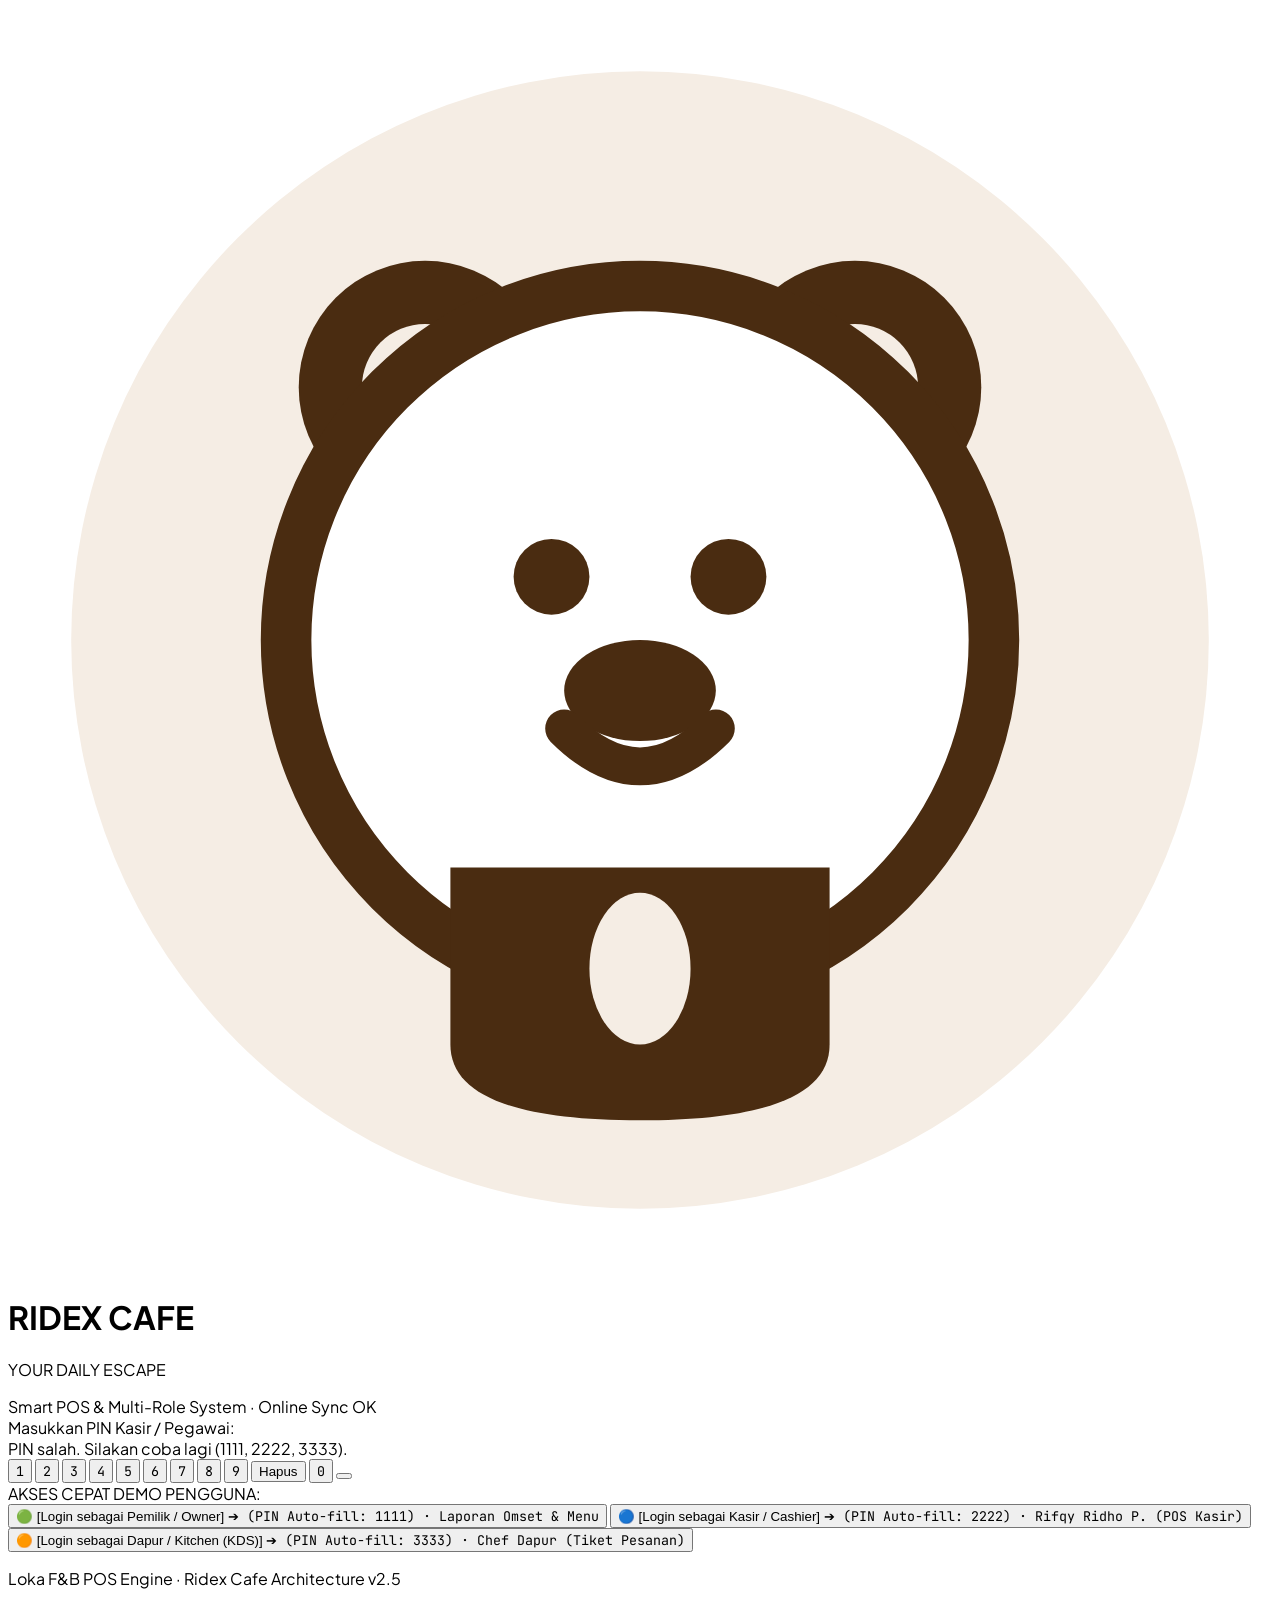
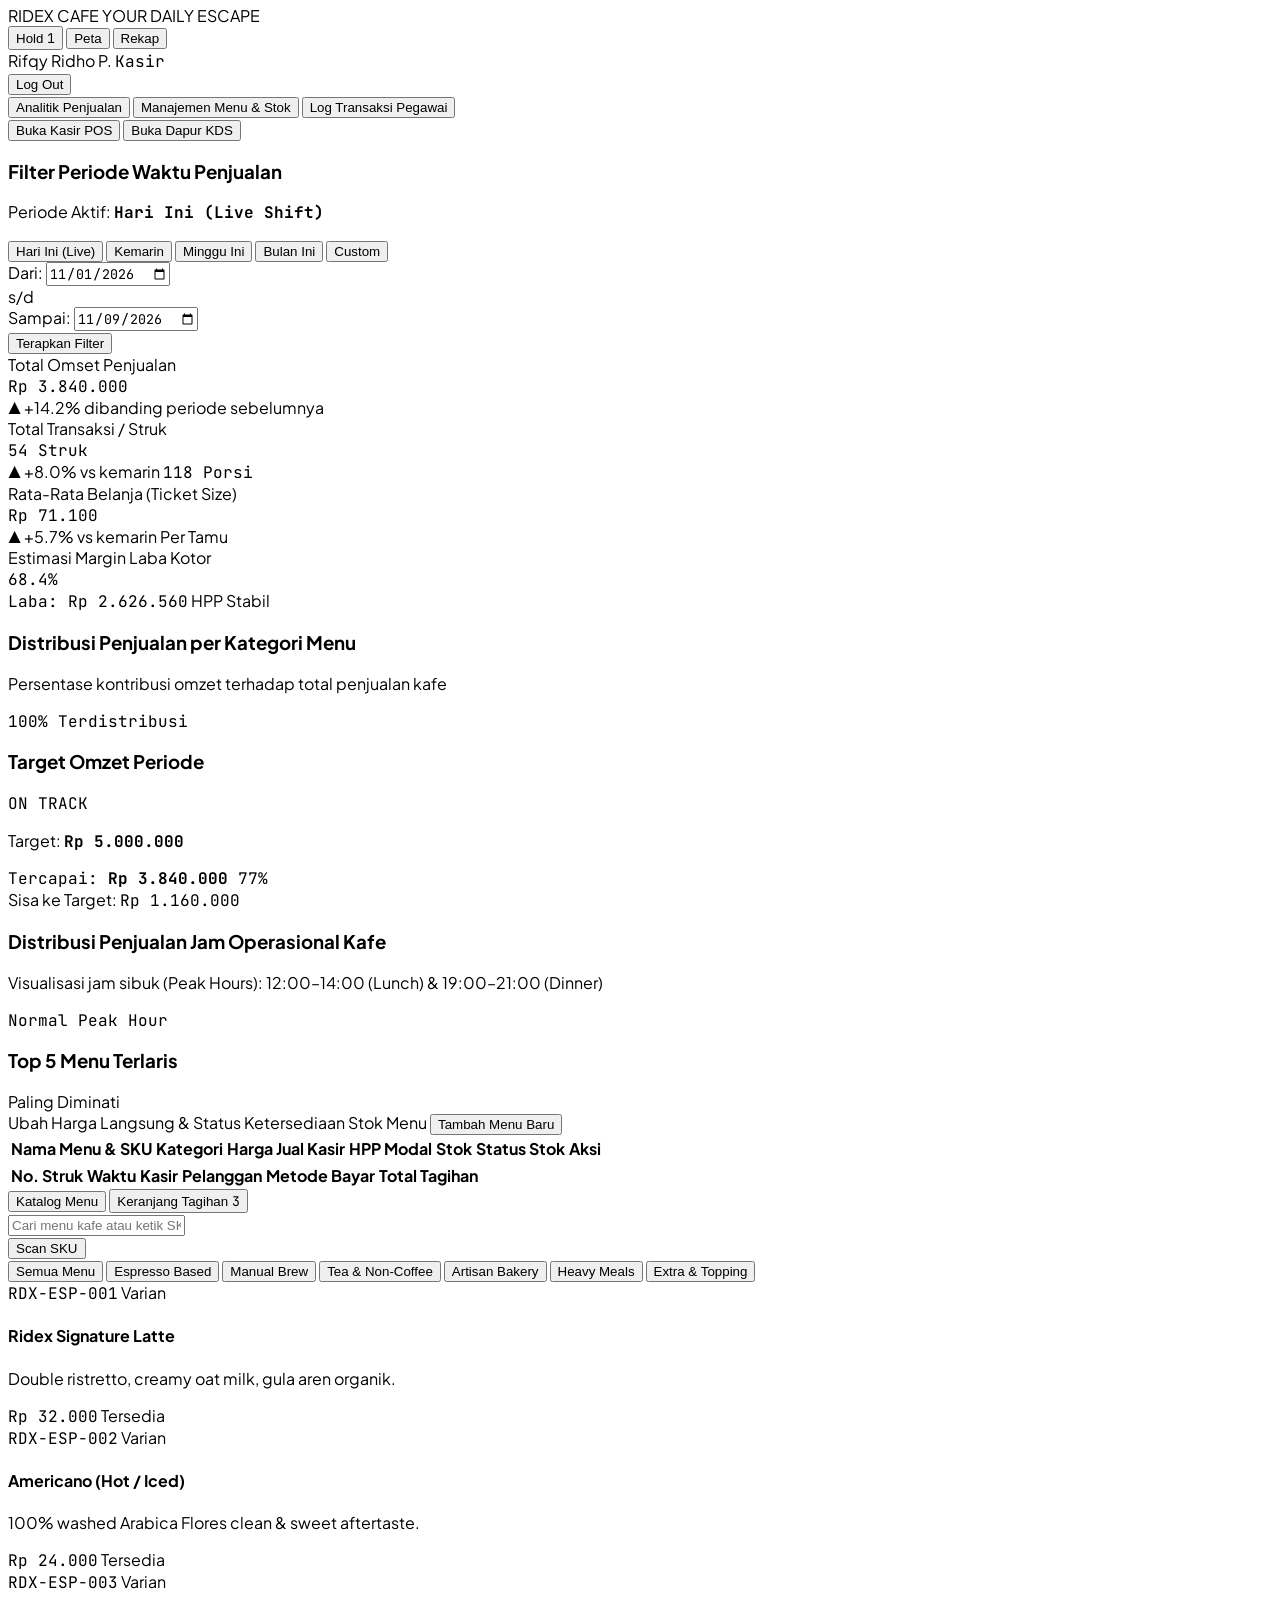
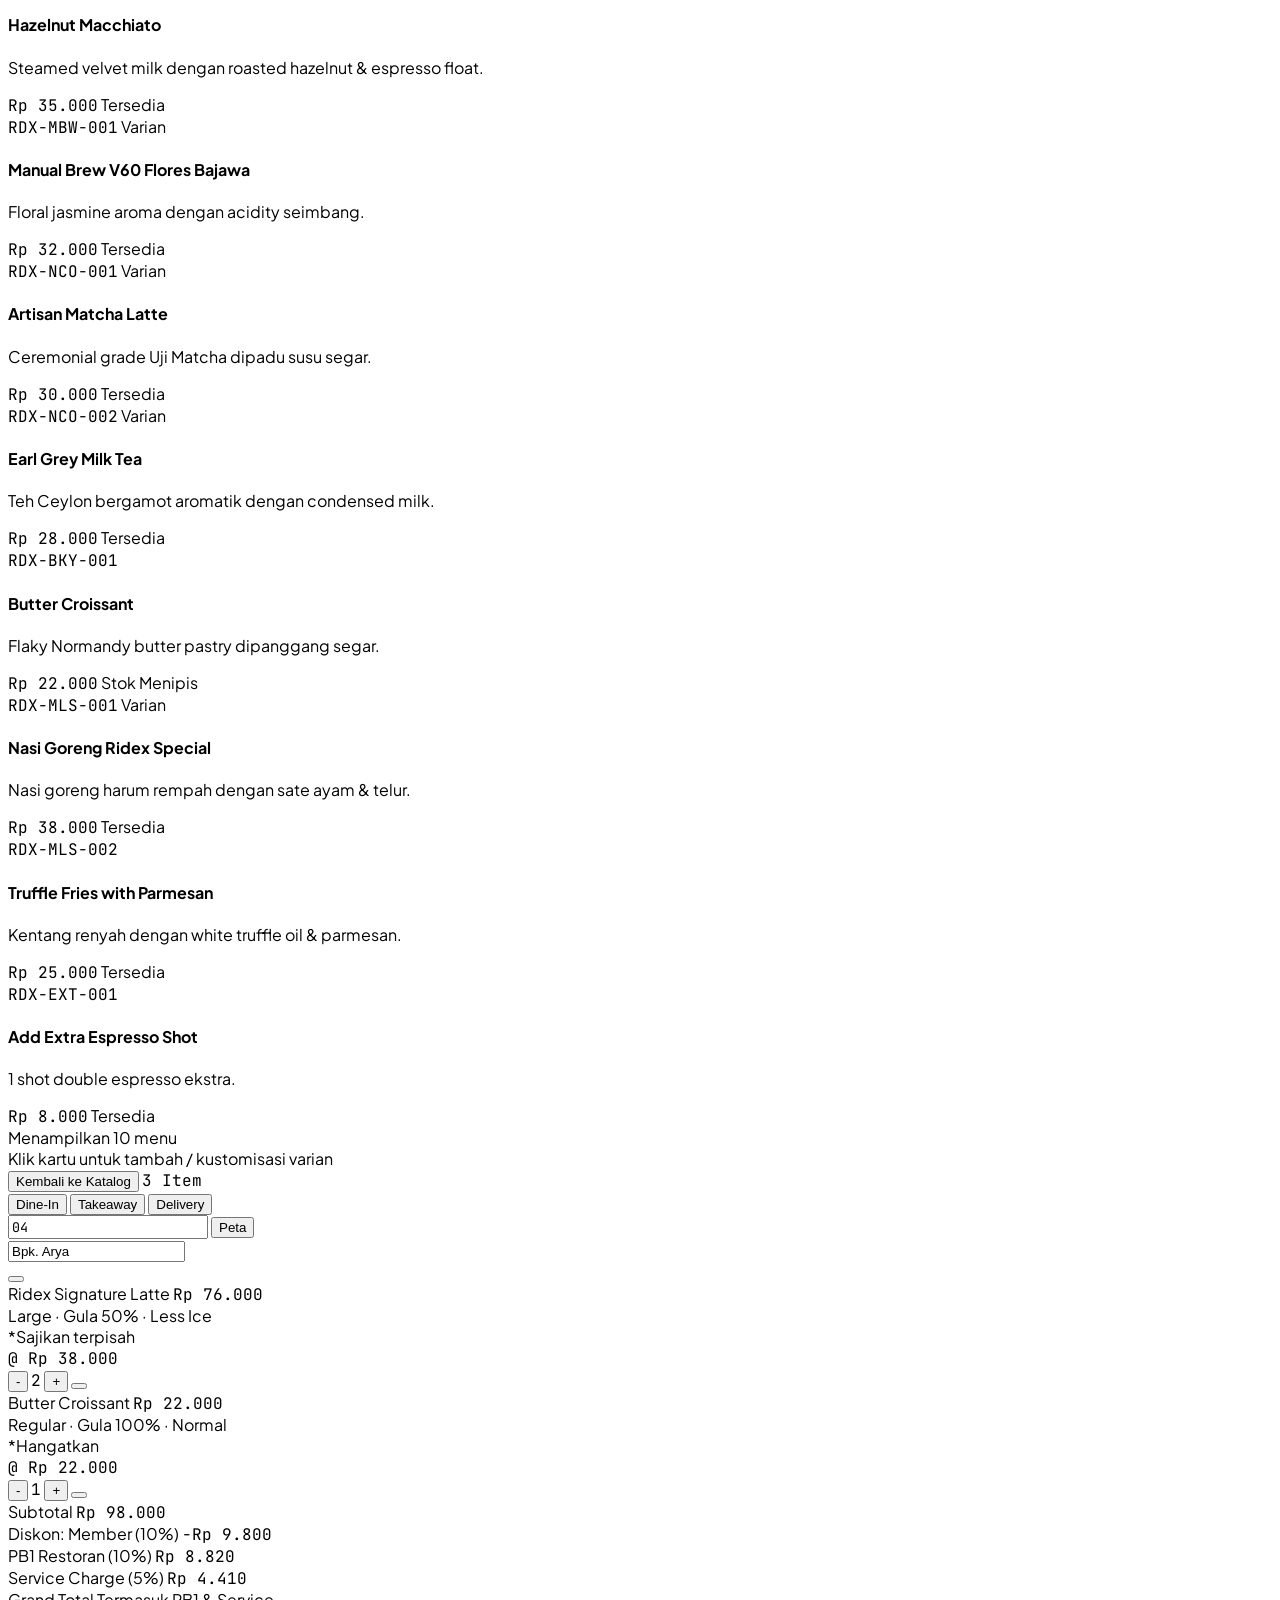
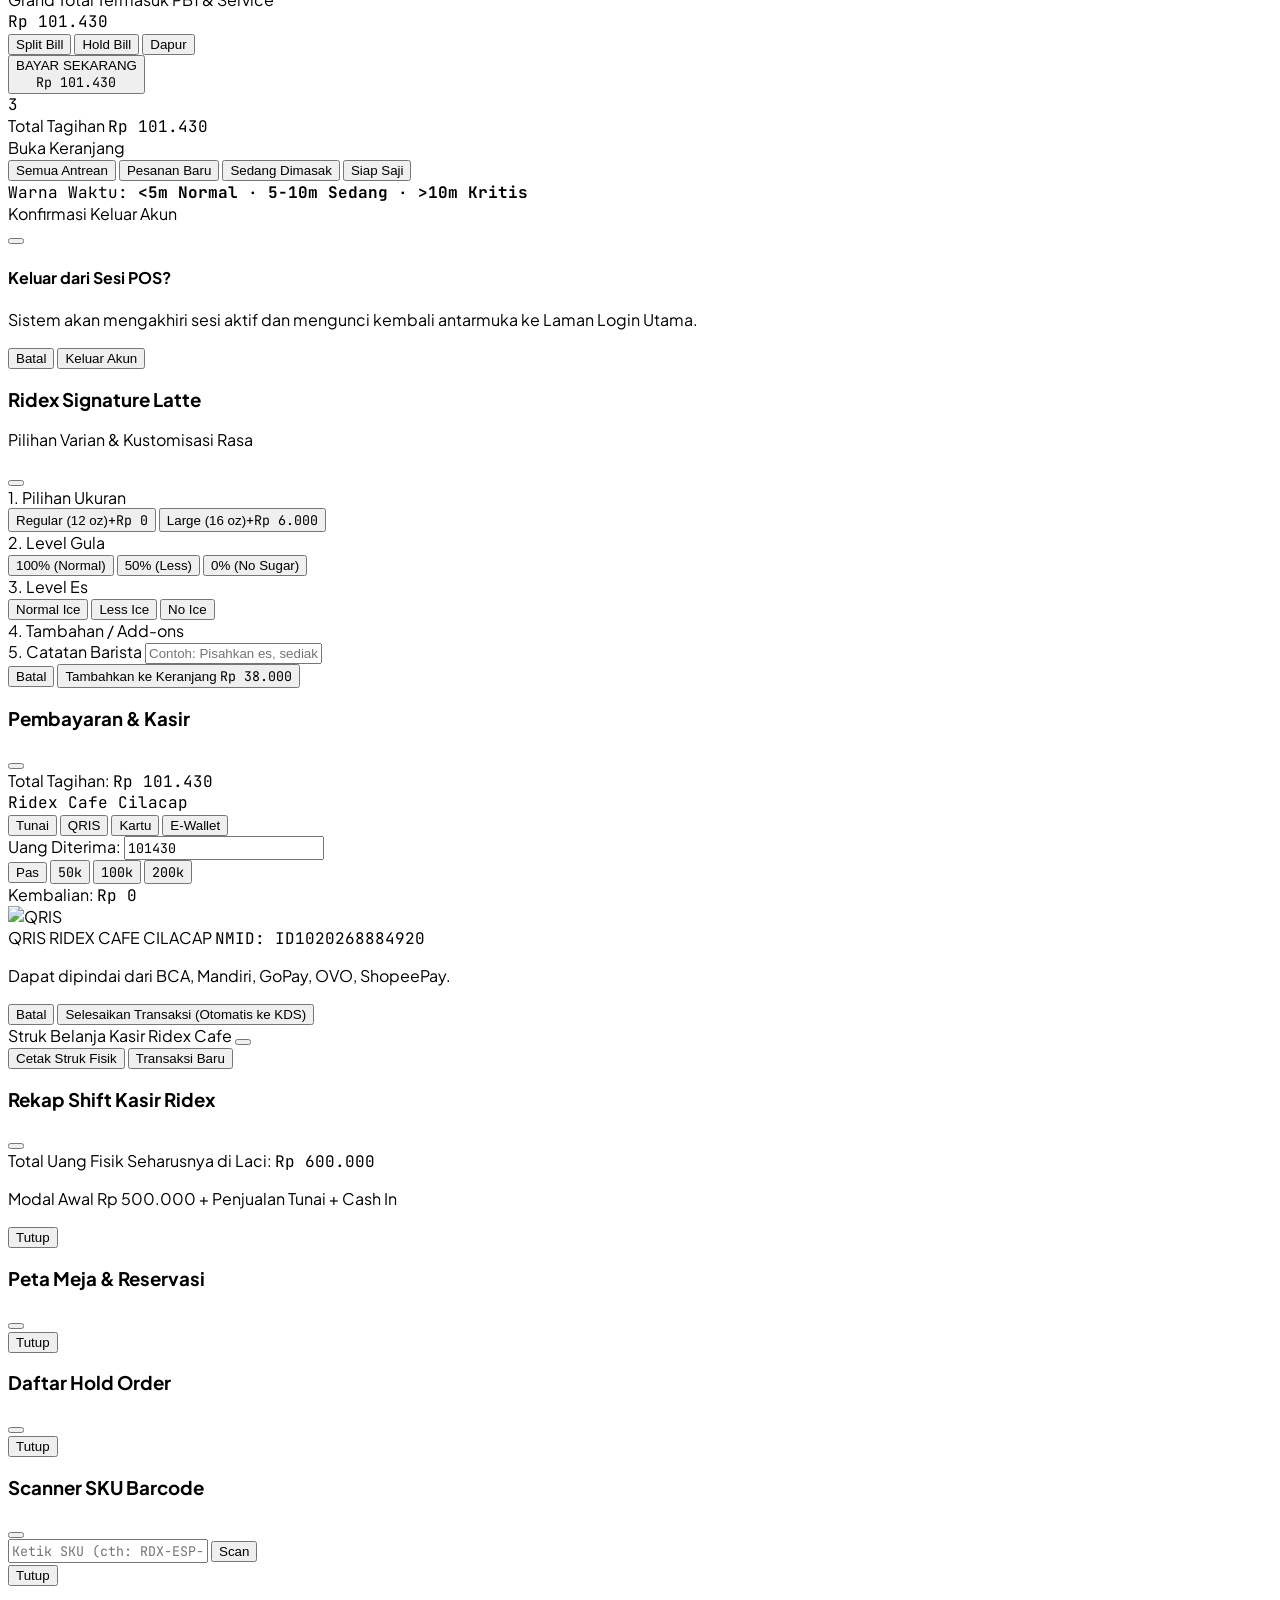
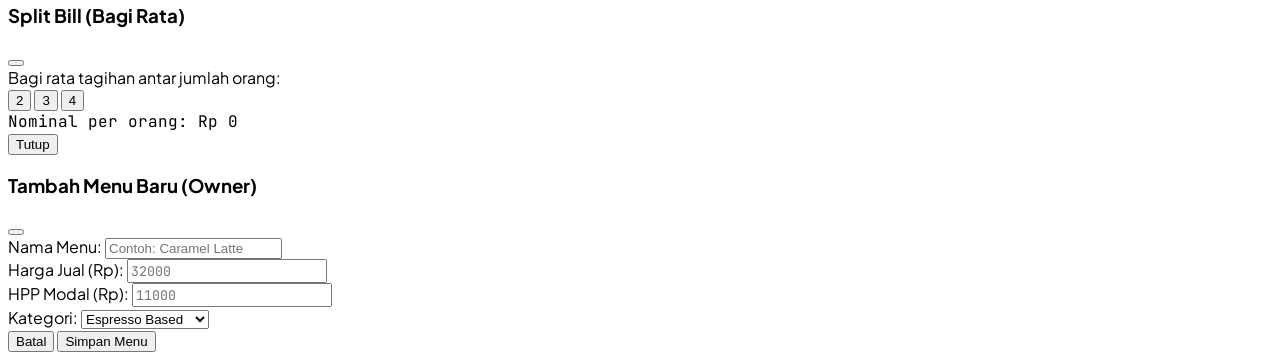
==== ridex-pos-standalone.html @ 01f305ff "feat: initialize Ridex Cafe POS system Set up core project infrastructure including Vite, Tailwind C" ====
<!DOCTYPE html>
<html lang="id" class="dark">
<head>
  <meta charset="UTF-8">
  <meta name="viewport" content="width=device-width, initial-scale=1.0, maximum-scale=1.0, user-scalable=no">
  <title>Ridex Cafe - Multi-Role F&B POS & KDS System (Loka Standard)</title>
  <script src="https://cdn.tailwindcss.com"></script>
  <script>
    tailwind.config = {
      darkMode: 'class',
      theme: {
        extend: {
          colors: {
            stone: {
              750: '#3D3028',
              800: '#342821',
              850: '#281E19',
              900: '#201814',
              950: '#140E0B',
            },
            amber: {
              450: '#E5943B',
              550: '#C57722',
              600: '#D97706',
            }
          },
          fontFamily: {
            sans: ['"Plus Jakarta Sans"', 'system-ui', 'sans-serif'],
            mono: ['"JetBrains Mono"', 'monospace'],
          }
        }
      }
    }
  </script>
  <link rel="preconnect" href="https://fonts.googleapis.com">
  <link rel="preconnect" href="https://fonts.gstatic.com" crossorigin>
  <link href="https://fonts.googleapis.com/css2?family=JetBrains+Mono:wght@400;500;600;700&family=Plus+Jakarta+Sans:wght@400;500;600;700;800&display=swap" rel="stylesheet">
  <!-- Lucide Icons -->
  <script src="https://unpkg.com/lucide@latest"></script>
  <style>
    body { font-family: 'Plus Jakarta Sans', system-ui, sans-serif; }
    .font-mono { font-family: 'JetBrains Mono', monospace; }
    ::-webkit-scrollbar { width: 5px; height: 5px; }
    ::-webkit-scrollbar-track { background: rgba(15, 23, 42, 0.6); }
    ::-webkit-scrollbar-thumb { background: rgba(71, 85, 105, 0.5); border-radius: 4px; }
    .receipt-paper {
      background: #fffdf9;
      color: #1e293b;
      font-family: 'JetBrains Mono', monospace;
      box-shadow: 0 10px 25px -5px rgba(0, 0, 0, 0.5);
    }
    .no-scrollbar::-webkit-scrollbar { display: none; }
    .no-scrollbar { -ms-overflow-style: none; scrollbar-width: none; }
  </style>
</head>
<body class="bg-stone-950 text-amber-50 antialiased select-none overflow-hidden h-screen w-screen flex flex-col">

  <!-- ========================================== -->
  <!-- 1. LAMAN LOGIN UTAMA (INITIAL VIEW)        -->
  <!-- ========================================== -->
  <div id="loginScreen" class="fixed inset-0 z-50 min-h-screen w-full flex items-center justify-center p-4 overflow-y-auto bg-stone-950 select-none">
    <div class="fixed -top-32 -left-32 w-96 h-96 bg-amber-600/10 rounded-full blur-3xl pointer-events-none"></div>
    <div class="fixed -bottom-32 -right-32 w-96 h-96 bg-amber-700/10 rounded-full blur-3xl pointer-events-none"></div>

    <div class="my-auto max-h-[90vh] overflow-y-auto custom-scrollbar w-full max-w-md bg-stone-900/90 border border-stone-800 rounded-2xl p-6 shadow-2xl flex flex-col items-center relative z-10 backdrop-blur-xl">
      <!-- Brand Logo & Mascot Lockup -->
      <div class="flex flex-col items-center mb-1">
        <div class="w-20 h-20 sm:w-24 sm:h-24 rounded-2xl bg-[#f5ede4] p-1.5 shadow-xl shadow-amber-950/30 border-2 border-amber-800/30 flex items-center justify-center overflow-hidden mb-2.5 group hover:scale-105 transition-transform duration-300">
          <img src="/assets/aistudio/extra-large_4af77947.png" alt="Ridex Cafe Bear Mascot Logo" class="w-full h-full object-contain" onerror="this.style.display='none'; document.getElementById('bearSvgFallback').classList.remove('hidden');" />
          <svg id="bearSvgFallback" class="w-full h-full hidden" viewBox="0 0 100 100" fill="none" xmlns="http://www.w3.org/2000/svg">
            <circle cx="50" cy="50" r="45" fill="#f5ede4"/>
            <circle cx="33" cy="30" r="10" fill="#4a2c11"/>
            <circle cx="67" cy="30" r="10" fill="#4a2c11"/>
            <circle cx="33" cy="30" r="5" fill="#f5ede4"/>
            <circle cx="67" cy="30" r="5" fill="#f5ede4"/>
            <circle cx="50" cy="50" r="28" fill="#ffffff" stroke="#4a2c11" stroke-width="4"/>
            <circle cx="43" cy="45" r="3" fill="#4a2c11"/>
            <circle cx="57" cy="45" r="3" fill="#4a2c11"/>
            <ellipse cx="50" cy="54" rx="6" ry="4" fill="#4a2c11"/>
            <path d="M44 57 Q50 63 56 57" stroke="#4a2c11" stroke-width="3" fill="none" stroke-linecap="round"/>
            <path d="M35 68 H65 V82 C65 86 60 88 50 88 C40 88 35 86 35 82 Z" fill="#4a2c11"/>
            <ellipse cx="50" cy="76" rx="4" ry="6" fill="#f5ede4"/>
          </svg>
        </div>

        <h1 class="text-2xl sm:text-3xl font-black tracking-tight text-white text-center font-sans">
          RIDEX CAFE
        </h1>
        <p class="text-[11px] sm:text-xs font-bold text-amber-400 tracking-[0.22em] uppercase text-center mt-0.5">
          YOUR DAILY ESCAPE
        </p>
      </div>

      <div class="mt-2.5 flex items-center gap-1.5 px-3 py-1 rounded-full bg-stone-950/80 border border-stone-800 text-[11px] text-stone-300">
        <span class="w-2 h-2 rounded-full bg-emerald-400 animate-pulse"></span>
        <span>Smart POS &amp; Multi-Role System · Online Sync OK</span>
      </div>

      <!-- PIN Input Display -->
      <div class="w-full mt-5 flex flex-col items-center">
        <span class="text-xs text-stone-400 font-medium mb-2.5 flex items-center gap-1.5">
          <i data-lucide="lock" class="w-3.5 h-3.5 text-stone-500"></i>
          <span>Masukkan PIN Kasir / Pegawai:</span>
        </span>

        <div class="flex items-center justify-center gap-3 h-9" id="pinDotsContainer">
          <div class="w-3.5 h-3.5 rounded-full border-2 border-stone-700 bg-stone-950/60 transition-all duration-150" id="dot0"></div>
          <div class="w-3.5 h-3.5 rounded-full border-2 border-stone-700 bg-stone-950/60 transition-all duration-150" id="dot1"></div>
          <div class="w-3.5 h-3.5 rounded-full border-2 border-stone-700 bg-stone-950/60 transition-all duration-150" id="dot2"></div>
          <div class="w-3.5 h-3.5 rounded-full border-2 border-stone-700 bg-stone-950/60 transition-all duration-150" id="dot3"></div>
        </div>

        <div id="loginErrorMessage" class="mt-2.5 text-xs text-rose-400 hidden flex items-center gap-1">
          <i data-lucide="alert-circle" class="w-3.5 h-3.5 shrink-0"></i>
          <span id="loginErrorText">PIN salah. Silakan coba lagi (1111, 2222, 3333).</span>
        </div>
      </div>

      <!-- Keypad -->
      <div class="w-full grid grid-cols-3 gap-2 mt-4">
        <button onclick="pressPin('1')" class="h-11 rounded-xl bg-stone-950/80 hover:bg-stone-800 border border-stone-800 text-base font-bold font-mono text-amber-50 hover:text-amber-300 active:scale-95 transition-all">1</button>
        <button onclick="pressPin('2')" class="h-11 rounded-xl bg-stone-950/80 hover:bg-stone-800 border border-stone-800 text-base font-bold font-mono text-amber-50 hover:text-amber-300 active:scale-95 transition-all">2</button>
        <button onclick="pressPin('3')" class="h-11 rounded-xl bg-stone-950/80 hover:bg-stone-800 border border-stone-800 text-base font-bold font-mono text-amber-50 hover:text-amber-300 active:scale-95 transition-all">3</button>
        <button onclick="pressPin('4')" class="h-11 rounded-xl bg-stone-950/80 hover:bg-stone-800 border border-stone-800 text-base font-bold font-mono text-amber-50 hover:text-amber-300 active:scale-95 transition-all">4</button>
        <button onclick="pressPin('5')" class="h-11 rounded-xl bg-stone-950/80 hover:bg-stone-800 border border-stone-800 text-base font-bold font-mono text-amber-50 hover:text-amber-300 active:scale-95 transition-all">5</button>
        <button onclick="pressPin('6')" class="h-11 rounded-xl bg-stone-950/80 hover:bg-stone-800 border border-stone-800 text-base font-bold font-mono text-amber-50 hover:text-amber-300 active:scale-95 transition-all">6</button>
        <button onclick="pressPin('7')" class="h-11 rounded-xl bg-stone-950/80 hover:bg-stone-800 border border-stone-800 text-base font-bold font-mono text-amber-50 hover:text-amber-300 active:scale-95 transition-all">7</button>
        <button onclick="pressPin('8')" class="h-11 rounded-xl bg-stone-950/80 hover:bg-stone-800 border border-stone-800 text-base font-bold font-mono text-amber-50 hover:text-amber-300 active:scale-95 transition-all">8</button>
        <button onclick="pressPin('9')" class="h-11 rounded-xl bg-stone-950/80 hover:bg-stone-800 border border-stone-800 text-base font-bold font-mono text-amber-50 hover:text-amber-300 active:scale-95 transition-all">9</button>
        <button onclick="clearPin()" class="h-11 rounded-xl bg-stone-950/40 hover:bg-stone-800 border border-stone-800 text-xs font-semibold text-stone-400 active:scale-95 transition-all">Hapus</button>
        <button onclick="pressPin('0')" class="h-11 rounded-xl bg-stone-950/80 hover:bg-stone-800 border border-stone-800 text-base font-bold font-mono text-amber-50 hover:text-amber-300 active:scale-95 transition-all">0</button>
        <button onclick="backspacePin()" class="h-11 rounded-xl bg-stone-950/40 hover:bg-stone-800 border border-stone-800 flex items-center justify-center text-stone-400 hover:text-rose-400 active:scale-95 transition-all" title="Backspace">
          <i data-lucide="delete" class="w-4 h-4"></i>
        </button>
      </div>

      <!-- Quick Demo Login Buttons -->
      <div class="w-full mt-5 pt-4 border-t border-stone-800/80">
        <span class="text-[11px] font-semibold text-stone-400 uppercase tracking-wider block text-center mb-2.5">AKSES CEPAT DEMO PENGGUNA:</span>
        <div class="space-y-2">
          <!-- Owner Button -->
          <button onclick="loginAsDemo('owner')" class="w-full p-2.5 rounded-xl bg-stone-950 hover:bg-emerald-950/30 border border-amber-600/40 hover:border-emerald-400 flex items-center justify-between text-left transition-all group">
            <div class="flex items-center gap-2.5">
              <div class="w-7 h-7 rounded-lg bg-amber-600/15 border border-amber-600/30 flex items-center justify-center text-amber-400 group-hover:scale-105 transition-transform"><i data-lucide="shield-check" class="w-4 h-4"></i></div>
              <div>
                <span class="text-xs font-bold text-stone-200 block group-hover:text-amber-300">🟢 [Login sebagai Pemilik / Owner]</span>
                <span class="text-[10px] text-amber-400/80 font-mono">➔ (PIN Auto-fill: 1111) · Laporan Omset &amp; Menu</span>
              </div>
            </div>
            <i data-lucide="arrow-right" class="w-4 h-4 text-stone-500 group-hover:text-amber-400 group-hover:translate-x-0.5 transition-all"></i>
          </button>

          <!-- Cashier Button -->
          <button onclick="loginAsDemo('cashier')" class="w-full p-2.5 rounded-xl bg-stone-950 hover:bg-blue-950/30 border border-blue-500/40 hover:border-blue-400 flex items-center justify-between text-left transition-all group">
            <div class="flex items-center gap-2.5">
              <div class="w-7 h-7 rounded-lg bg-blue-500/15 border border-blue-500/30 flex items-center justify-center text-blue-400 group-hover:scale-105 transition-transform"><i data-lucide="user-check" class="w-4 h-4"></i></div>
              <div>
                <span class="text-xs font-bold text-stone-200 block group-hover:text-blue-300">🔵 [Login sebagai Kasir / Cashier]</span>
                <span class="text-[10px] text-blue-400/80 font-mono">➔ (PIN Auto-fill: 2222) · Rifqy Ridho P. (POS Kasir)</span>
              </div>
            </div>
            <i data-lucide="arrow-right" class="w-4 h-4 text-stone-500 group-hover:text-blue-400 group-hover:translate-x-0.5 transition-all"></i>
          </button>

          <!-- Kitchen Button -->
          <button onclick="loginAsDemo('kitchen')" class="w-full p-2.5 rounded-xl bg-stone-950 hover:bg-amber-950/30 border border-orange-500/40 hover:border-orange-400 flex items-center justify-between text-left transition-all group">
            <div class="flex items-center gap-2.5">
              <div class="w-7 h-7 rounded-lg bg-orange-500/15 border border-orange-500/30 flex items-center justify-center text-orange-400 group-hover:scale-105 transition-transform"><i data-lucide="chef-hat" class="w-4 h-4"></i></div>
              <div>
                <span class="text-xs font-bold text-stone-200 block group-hover:text-orange-300">🟠 [Login sebagai Dapur / Kitchen (KDS)]</span>
                <span class="text-[10px] text-orange-400/80 font-mono">➔ (PIN Auto-fill: 3333) · Chef Dapur (Tiket Pesanan)</span>
              </div>
            </div>
            <i data-lucide="arrow-right" class="w-4 h-4 text-stone-500 group-hover:text-orange-400 group-hover:translate-x-0.5 transition-all"></i>
          </button>
        </div>
      </div>

      <p class="text-[10px] text-stone-500 mt-4 text-center">
        Loka F&amp;B POS Engine · Ridex Cafe Architecture v2.5
      </p>
    </div>
  </div>

  <!-- ========================================== -->
  <!-- 2. WORKSPACE AREA (LOGGED-IN STATE)        -->
  <!-- ========================================== -->
  <div id="mainWorkspace" class="flex-1 flex flex-col h-full w-full overflow-hidden hidden">
    <!-- TOPBAR HEADER -->
    <header class="h-16 px-4 bg-stone-900 border-b border-stone-800 flex items-center justify-between gap-3 shrink-0 z-20">
      <div class="flex items-center gap-2.5 sm:gap-3 shrink-0">
        <div class="w-10 h-10 rounded-xl bg-[#f5ede4] p-1 shadow-md border border-amber-800/30 flex items-center justify-center overflow-hidden shrink-0">
          <img src="/assets/aistudio/extra-large_4af77947.png" alt="Ridex Cafe Bear Mascot" class="w-full h-full object-contain" onerror="this.parentElement.innerHTML='<i data-lucide=\'coffee\' class=\'w-5 h-5 text-amber-900\'></i>';" />
        </div>
        <div>
          <div class="flex items-center gap-2">
            <span class="font-black text-base tracking-tight text-white uppercase font-sans">RIDEX CAFE</span>
            <span class="text-[9px] font-bold tracking-wider uppercase px-2 py-0.5 rounded-full bg-amber-500/15 border border-amber-500/30 text-amber-400 hidden sm:inline-block">
              YOUR DAILY ESCAPE
            </span>
          </div>
          <div class="flex items-center gap-2 text-xs text-stone-400" id="headerRoleSubtitle">
            <!-- Dynamic Subtitle -->
          </div>
        </div>
      </div>

      <!-- Center: Switcher (for Owner) or Mode Badge -->
      <div class="flex items-center gap-1 bg-stone-950 p-1 rounded-xl border border-stone-800" id="headerCenterNav">
        <!-- Rendered by JS -->
      </div>

      <!-- Right Controls: Profile & Prominent LOG OUT -->
      <div class="flex items-center gap-2 shrink-0">
        <div id="cashierShortcuts" class="flex items-center gap-1.5">
          <button onclick="openModal('holdModal')" class="relative px-3 py-2 text-xs font-medium text-stone-200 bg-stone-800 hover:bg-stone-700 rounded-lg border border-stone-700 flex items-center gap-1.5">
            <i data-lucide="bookmark" class="w-3.5 h-3.5 text-amber-400"></i>
            <span class="hidden md:inline">Hold</span>
            <span id="holdBadge" class="ml-1 px-1.5 py-0.2 bg-amber-500/20 text-amber-300 text-[10px] font-mono font-bold rounded-full">1</span>
          </button>
          <button onclick="openModal('tableModal')" class="px-3 py-2 text-xs font-medium text-stone-200 bg-stone-800 hover:bg-stone-700 rounded-lg border border-stone-700 flex items-center gap-1.5">
            <i data-lucide="layout-grid" class="w-3.5 h-3.5 text-cyan-400"></i>
            <span class="hidden lg:inline">Peta</span>
          </button>
          <button onclick="openModal('shiftModal')" class="px-3 py-2 text-xs font-medium text-stone-200 bg-stone-800 hover:bg-stone-700 rounded-lg border border-stone-700 flex items-center gap-1.5">
            <i data-lucide="bar-chart-3" class="w-3.5 h-3.5 text-amber-400"></i>
            <span class="hidden lg:inline">Rekap</span>
          </button>
        </div>

        <!-- User Profile Pill -->
        <div class="hidden sm:flex items-center gap-2 bg-stone-950 px-3 py-1.5 rounded-xl border border-stone-800">
          <div class="w-6 h-6 rounded-full bg-stone-800 flex items-center justify-center text-stone-300">
            <i data-lucide="user" class="w-3.5 h-3.5"></i>
          </div>
          <div class="text-left">
            <span class="text-xs font-bold text-stone-200 block leading-tight" id="activeUserName">Rifqy Ridho P.</span>
            <span class="text-[10px] text-stone-400 uppercase font-mono tracking-wider" id="activeUserRole">Kasir</span>
          </div>
        </div>

        <!-- Prominent LOG OUT Button -->
        <button onclick="openModal('logoutModal')" class="px-3 py-2 bg-rose-950/80 hover:bg-rose-900 border border-rose-500/40 text-rose-300 hover:text-white rounded-xl text-xs font-bold flex items-center gap-1.5 transition-all shadow-sm active:scale-95" title="Keluar dari Sesi Akun">
          <i data-lucide="log-out" class="w-3.5 h-3.5"></i>
          <span class="hidden sm:inline">Log Out</span>
        </button>
      </div>
    </header>

    <!-- MAIN ROLE VIEWS -->
    <main class="flex-1 overflow-hidden relative flex flex-col">
      <!-- 1. OWNER VIEW -->
      <section id="ownerView" class="flex-1 flex-col overflow-hidden hidden bg-stone-950">
        <div class="p-3.5 bg-stone-900 border-b border-stone-800 flex flex-wrap items-center justify-between gap-3 shrink-0">
          <div class="flex items-center gap-1.5 bg-stone-950 p-1 rounded-xl border border-stone-800">
            <button onclick="setOwnerTab('analytics')" id="ownerTabAnalytics" class="px-3 py-1.5 rounded-lg text-xs font-semibold bg-amber-500/20 text-amber-300 border border-amber-500/40">Analitik Penjualan</button>
            <button onclick="setOwnerTab('menu')" id="ownerTabMenu" class="px-3 py-1.5 rounded-lg text-xs font-semibold text-stone-400 hover:text-white">Manajemen Menu & Stok</button>
            <button onclick="setOwnerTab('audit')" id="ownerTabAudit" class="px-3 py-1.5 rounded-lg text-xs font-semibold text-stone-400 hover:text-white">Log Transaksi Pegawai</button>
          </div>
          <div class="flex items-center gap-2">
            <button onclick="switchRole('cashier')" class="px-3 py-1.5 rounded-lg bg-amber-600/15 border border-amber-600/40 text-amber-300 text-xs font-semibold">Buka Kasir POS</button>
            <button onclick="switchRole('kitchen')" class="px-3 py-1.5 rounded-lg bg-cyan-500/15 border border-cyan-500/40 text-cyan-300 text-xs font-semibold">Buka Dapur KDS</button>
          </div>
        </div>

        <div id="ownerSectionAnalytics" class="flex-1 overflow-y-auto p-4 sm:p-6 space-y-6">
          <!-- 1. FILTER PERIODE WAKTU PENJUALAN (TIME RANGE SELECTOR) -->
          <div class="bg-stone-900 p-4 rounded-2xl border border-stone-800 flex flex-col md:flex-row items-start md:items-center justify-between gap-4 shadow-sm">
            <div class="flex items-center gap-2.5">
              <div class="w-8 h-8 rounded-xl bg-amber-500/15 border border-amber-500/30 flex items-center justify-center text-amber-400">
                <i data-lucide="clock" class="w-4 h-4"></i>
              </div>
              <div>
                <h3 class="text-xs font-bold text-white uppercase tracking-wider">Filter Periode Waktu Penjualan</h3>
                <p class="text-[11px] text-stone-400 mt-0.5">
                  Periode Aktif: <strong class="text-amber-300 font-mono" id="ownerActivePeriodLabel">Hari Ini (Live Shift)</strong>
                </p>
              </div>
            </div>

            <!-- Time Range Tabs -->
            <div class="flex flex-wrap items-center gap-1.5 bg-stone-950 p-1.5 rounded-xl border border-stone-800 w-full md:w-auto" id="ownerPeriodTabsContainer">
              <button onclick="setOwnerTimeRange('today')" id="periodBtn_today" class="px-3 py-1.5 rounded-lg text-xs font-semibold bg-amber-500/20 text-amber-300 border border-amber-500/40">Hari Ini (Live)</button>
              <button onclick="setOwnerTimeRange('yesterday')" id="periodBtn_yesterday" class="px-3 py-1.5 rounded-lg text-xs font-semibold text-stone-400 hover:text-white">Kemarin</button>
              <button onclick="setOwnerTimeRange('this_week')" id="periodBtn_this_week" class="px-3 py-1.5 rounded-lg text-xs font-semibold text-stone-400 hover:text-white">Minggu Ini</button>
              <button onclick="setOwnerTimeRange('this_month')" id="periodBtn_this_month" class="px-3 py-1.5 rounded-lg text-xs font-semibold text-stone-400 hover:text-white">Bulan Ini</button>
              <button onclick="setOwnerTimeRange('custom')" id="periodBtn_custom" class="px-3 py-1.5 rounded-lg text-xs font-semibold text-stone-400 hover:text-white">Custom</button>
            </div>

            <!-- Custom Date Range Row with Emerald/Teal Confirmation Button -->
            <div id="ownerCustomDateRow" class="hidden flex flex-wrap items-center gap-2 bg-stone-950 p-2 rounded-xl border border-stone-800 text-xs">
              <div class="flex items-center gap-1.5">
                <span class="text-[10px] text-stone-400 font-medium">Dari:</span>
                <input type="date" id="ownerCustomStartDate" value="2026-11-01" class="bg-stone-900 border border-stone-700 rounded-lg px-2 py-1 text-white text-xs font-mono focus:border-amber-600 focus:outline-none">
              </div>
              <span class="text-stone-500">s/d</span>
              <div class="flex items-center gap-1.5">
                <span class="text-[10px] text-stone-400 font-medium">Sampai:</span>
                <input type="date" id="ownerCustomEndDate" value="2026-11-09" class="bg-stone-900 border border-stone-700 rounded-lg px-2 py-1 text-white text-xs font-mono focus:border-amber-600 focus:outline-none">
              </div>
              <button onclick="applyCustomOwnerDate()" class="px-3.5 py-1.5 bg-gradient-to-r from-amber-600 to-amber-500 hover:from-amber-500 hover:to-amber-400 text-slate-950 font-bold text-xs rounded-lg flex items-center gap-1.5 transition-all shadow-md shadow-amber-950/40 active:scale-95 cursor-pointer">
                <i data-lucide="check-circle-2" class="w-3.5 h-3.5"></i>
                <span>Terapkan Filter</span>
              </button>
            </div>
          </div>

          <!-- 2. METRIK PERBANDINGAN PENJUALAN (COMPARISON METRICS & GROWTH BADGES) -->
          <div class="grid grid-cols-1 sm:grid-cols-2 lg:grid-cols-4 gap-4">
            <!-- Card 1: Total Omzet -->
            <div class="bg-stone-900 p-4 rounded-2xl border border-stone-800 shadow-sm flex flex-col justify-between">
              <div>
                <div class="flex items-center justify-between">
                  <span class="text-xs font-medium text-stone-400">Total Omset Penjualan</span>
                  <span class="p-1 rounded bg-amber-600/10 text-amber-400"><i data-lucide="dollar-sign" class="w-3.5 h-3.5"></i></span>
                </div>
                <span class="text-2xl font-black font-mono text-amber-400 mt-2 block tabular-nums" id="ownerTotalRevenue">Rp 3.840.000</span>
              </div>
              <div class="mt-3 pt-2.5 border-t border-stone-800/80 flex items-center justify-between text-[11px]">
                <span class="font-semibold flex items-center gap-1 text-amber-400" id="ownerRevenueBadge">
                  <i data-lucide="trending-up" class="w-3.5 h-3.5"></i>
                  <span>▲ +14.2% dibanding periode sebelumnya</span>
                </span>
              </div>
            </div>

            <!-- Card 2: Total Transaksi Struk -->
            <div class="bg-stone-900 p-4 rounded-2xl border border-stone-800 shadow-sm flex flex-col justify-between">
              <div>
                <div class="flex items-center justify-between">
                  <span class="text-xs font-medium text-stone-400">Total Transaksi / Struk</span>
                  <span class="p-1 rounded bg-blue-500/10 text-blue-400"><i data-lucide="receipt" class="w-3.5 h-3.5"></i></span>
                </div>
                <span class="text-2xl font-black font-mono text-white mt-2 block tabular-nums" id="ownerTransCount">54 Struk</span>
              </div>
              <div class="mt-3 pt-2.5 border-t border-stone-800/80 flex items-center justify-between text-[11px]">
                <span class="font-semibold flex items-center gap-1 text-amber-400" id="ownerOrdersBadge">
                  <i data-lucide="trending-up" class="w-3.5 h-3.5"></i>
                  <span>▲ +8.0% vs kemarin</span>
                </span>
                <span class="text-stone-400 font-mono" id="ownerItemsSold">118 Porsi</span>
              </div>
            </div>

            <!-- Card 3: Rata-Rata Belanja (Ticket Size) -->
            <div class="bg-stone-900 p-4 rounded-2xl border border-stone-800 shadow-sm flex flex-col justify-between">
              <div>
                <div class="flex items-center justify-between">
                  <span class="text-xs font-medium text-stone-400">Rata-Rata Belanja (Ticket Size)</span>
                  <span class="p-1 rounded bg-amber-700/10 text-cyan-400"><i data-lucide="shopping-bag" class="w-3.5 h-3.5"></i></span>
                </div>
                <span class="text-2xl font-black font-mono text-cyan-400 mt-2 block tabular-nums" id="ownerAvgTicket">Rp 71.100</span>
              </div>
              <div class="mt-3 pt-2.5 border-t border-stone-800/80 flex items-center justify-between text-[11px]">
                <span class="font-semibold flex items-center gap-1 text-amber-400" id="ownerAvgTicketBadge">
                  <i data-lucide="trending-up" class="w-3.5 h-3.5"></i>
                  <span>▲ +5.7% vs kemarin</span>
                </span>
                <span class="text-stone-400">Per Tamu</span>
              </div>
            </div>

            <!-- Card 4: Estimasi Margin Laba Kotor -->
            <div class="bg-stone-900 p-4 rounded-2xl border border-stone-800 shadow-sm flex flex-col justify-between">
              <div>
                <div class="flex items-center justify-between">
                  <span class="text-xs font-medium text-stone-400">Estimasi Margin Laba Kotor</span>
                  <span class="p-1 rounded bg-amber-500/10 text-amber-400"><i data-lucide="percent" class="w-3.5 h-3.5"></i></span>
                </div>
                <span class="text-2xl font-black font-mono text-amber-400 mt-2 block tabular-nums" id="ownerProfitMargin">68.4%</span>
              </div>
              <div class="mt-3 pt-2.5 border-t border-stone-800/80 flex items-center justify-between text-[11px]">
                <span class="text-stone-300 font-mono font-medium" id="ownerGrossProfit">Laba: Rp 2.626.560</span>
                <span class="text-amber-400 font-medium">HPP Stabil</span>
              </div>
            </div>
          </div>

          <!-- 3. BAR PENJUALAN PERSENTASE & WIDGET TARGET OMZET -->
          <div class="grid grid-cols-1 lg:grid-cols-3 gap-6">
            <!-- Category Sales Distribution Stacked Bar -->
            <div class="lg:col-span-2 bg-stone-900 p-5 rounded-2xl border border-stone-800 space-y-4">
              <div class="flex flex-col sm:flex-row items-start sm:items-center justify-between gap-2">
                <div>
                  <h3 class="text-sm font-bold text-white">Distribusi Penjualan per Kategori Menu</h3>
                  <p class="text-xs text-stone-400 mt-0.5">Persentase kontribusi omzet terhadap total penjualan kafe</p>
                </div>
                <span class="text-xs px-2.5 py-1 rounded-lg bg-stone-950 border border-stone-800 font-mono text-amber-400 font-bold">
                  100% Terdistribusi
                </span>
              </div>

              <!-- Multi-color Stacked Progress Bar -->
              <div class="w-full h-4 rounded-full bg-stone-950 overflow-hidden flex shadow-inner border border-stone-800" id="ownerCategoryStackedBar">
                <!-- Injected via JS -->
              </div>

              <!-- Category Legends with Nominal & Percentage -->
              <div class="grid grid-cols-2 sm:grid-cols-4 gap-3 pt-1" id="ownerCategoryLegends">
                <!-- Injected via JS -->
              </div>
            </div>

            <!-- Target Omzet Achievement Widget -->
            <div class="bg-stone-900 p-5 rounded-2xl border border-stone-800 flex flex-col justify-between space-y-4">
              <div>
                <div class="flex items-center justify-between">
                  <h3 class="text-sm font-bold text-white">Target Omzet Periode</h3>
                  <span class="text-[10px] px-2 py-0.5 rounded-full bg-amber-600/15 border border-amber-600/30 text-amber-300 font-mono font-bold" id="ownerTargetBadge">
                    ON TRACK
                  </span>
                </div>
                <p class="text-xs text-stone-400 mt-0.5" id="ownerTargetText">Target: <strong class="text-white font-mono">Rp 5.000.000</strong></p>
              </div>

              <div class="space-y-2">
                <div class="flex justify-between text-xs font-mono">
                  <span class="text-stone-400">Tercapai: <strong class="text-amber-400 font-bold" id="ownerTargetAchievedNominal">Rp 3.840.000</strong></span>
                  <span class="text-amber-300 font-bold" id="ownerTargetAchievedPct">77%</span>
                </div>
                <div class="w-full h-3 rounded-full bg-stone-950 overflow-hidden border border-stone-800">
                  <div
                    id="ownerTargetProgressBar"
                    style="width: 77%"
                    class="h-full bg-gradient-to-r from-amber-600 to-amber-400 rounded-full transition-all duration-500 shadow-[0_0_12px_rgba(52,211,153,0.5)]"
                  ></div>
                </div>
              </div>

              <div class="p-3 rounded-xl bg-stone-950/80 border border-stone-800 text-[11px] text-stone-300 flex items-center justify-between">
                <span>Sisa ke Target:</span>
                <span class="font-mono font-bold text-amber-400" id="ownerTargetRemaining">Rp 1.160.000</span>
              </div>
            </div>
          </div>

          <!-- 4. GRAFIK DISTRIBUSI PENJUALAN JAM OPERASIONAL & TOP 5 MENU TERLARIS -->
          <div class="grid grid-cols-1 lg:grid-cols-3 gap-6">
            <!-- Hourly Sales Visual Bars with Peak Hours Highlight -->
            <div class="lg:col-span-2 bg-stone-900 p-5 rounded-2xl border border-stone-800 space-y-4">
              <div class="flex flex-col sm:flex-row items-start sm:items-center justify-between gap-2">
                <div>
                  <h3 class="text-sm font-bold text-white">Distribusi Penjualan Jam Operasional Kafe</h3>
                  <p class="text-xs text-stone-400">
                    Visualisasi jam sibuk (Peak Hours): <span class="text-amber-400 font-semibold">12:00–14:00 (Lunch)</span> &amp; <span class="text-amber-400 font-semibold">19:00–21:00 (Dinner)</span>
                  </p>
                </div>
                <div class="flex items-center gap-2">
                  <span class="flex items-center gap-1 text-[11px] text-amber-400 font-mono">
                    <span class="w-2 h-2 rounded-full bg-emerald-400"></span> Normal
                  </span>
                  <span class="flex items-center gap-1 text-[11px] text-amber-400 font-mono">
                    <span class="w-2 h-2 rounded-full bg-amber-400"></span> Peak Hour
                  </span>
                </div>
              </div>

              <!-- Bar Chart Visual Responsive -->
              <div class="pt-6 flex items-end justify-between gap-2 sm:gap-3 h-48 border-b border-stone-800 pb-2" id="ownerHourlyBarsContainer">
                <!-- Injected via JS -->
              </div>
            </div>

            <!-- Top 5 Best Sellers Card -->
            <div class="bg-stone-900 p-5 rounded-2xl border border-stone-800 space-y-4">
              <div class="flex items-center justify-between">
                <h3 class="text-sm font-bold text-white">Top 5 Menu Terlaris</h3>
                <span class="text-[10px] text-amber-400 font-semibold uppercase px-2 py-0.5 rounded bg-amber-500/10 border border-amber-500/30">
                  Paling Diminati
                </span>
              </div>

              <div class="space-y-2.5 text-xs" id="ownerTopSellersList">
                <!-- Injected via JS -->
              </div>
            </div>
          </div>
        </div>

        <div id="ownerSectionMenu" class="flex-1 overflow-y-auto p-4 sm:p-6 space-y-4 hidden">
          <div class="flex justify-between items-center bg-stone-900 p-3.5 rounded-2xl border border-stone-800">
            <span class="text-xs text-stone-300 font-semibold">Ubah Harga Langsung & Status Ketersediaan Stok Menu</span>
            <button onclick="openModal('addMenuModal')" class="px-3.5 py-2 bg-amber-500 hover:bg-amber-400 text-slate-950 font-bold text-xs rounded-xl flex items-center gap-1.5">
              <i data-lucide="plus" class="w-4 h-4"></i> Tambah Menu Baru
            </button>
          </div>
          <div class="bg-stone-900 rounded-2xl border border-stone-800 overflow-x-auto">
            <table class="w-full text-left text-xs">
              <thead class="bg-stone-950/80 border-b border-stone-800 text-[10px] text-stone-400 uppercase">
                <tr>
                  <th class="p-3">Nama Menu & SKU</th>
                  <th class="p-3">Kategori</th>
                  <th class="p-3">Harga Jual Kasir</th>
                  <th class="p-3">HPP Modal</th>
                  <th class="p-3">Stok</th>
                  <th class="p-3">Status Stok</th>
                  <th class="p-3 text-right">Aksi</th>
                </tr>
              </thead>
              <tbody class="divide-y divide-stone-800" id="ownerMenuTableBody"></tbody>
            </table>
          </div>
        </div>

        <div id="ownerSectionAudit" class="flex-1 overflow-y-auto p-4 sm:p-6 space-y-4 hidden">
          <div class="bg-stone-900 rounded-2xl border border-stone-800 overflow-x-auto">
            <table class="w-full text-left text-xs">
              <thead class="bg-stone-950/80 border-b border-stone-800 text-[10px] text-stone-400 uppercase">
                <tr>
                  <th class="p-3">No. Struk</th>
                  <th class="p-3">Waktu</th>
                  <th class="p-3">Kasir</th>
                  <th class="p-3">Pelanggan</th>
                  <th class="p-3">Metode Bayar</th>
                  <th class="p-3 text-right">Total Tagihan</th>
                </tr>
              </thead>
              <tbody class="divide-y divide-stone-800" id="ownerAuditTableBody"></tbody>
            </table>
          </div>
        </div>
      </section>

      <!-- 2. CASHIER VIEW -->
      <section id="cashierView" class="flex-1 flex flex-col md:flex-row overflow-hidden relative">
        <!-- Mobile Tab Switcher (< md) -->
        <div class="flex md:hidden bg-stone-900 border-b border-stone-800 p-1.5 gap-1.5 shrink-0 z-10 w-full select-none">
          <button id="mobileTabCatalogBtn" onclick="setMobilePosTab('catalog')" class="flex-1 py-2 text-xs font-bold rounded-xl flex items-center justify-center gap-1.5 transition-all bg-amber-600 text-stone-950 shadow">
            <i data-lucide="layout-grid" class="w-3.5 h-3.5"></i>
            <span>Katalog Menu</span>
          </button>
          <button id="mobileTabCartBtn" onclick="setMobilePosTab('cart')" class="flex-1 py-2 text-xs font-bold rounded-xl flex items-center justify-center gap-1.5 transition-all text-stone-400 hover:text-stone-200">
            <i data-lucide="shopping-bag" class="w-3.5 h-3.5"></i>
            <span>Keranjang Tagihan</span>
            <span id="mobileCartBadge" class="ml-1 px-1.5 py-0.5 rounded-full text-[10px] font-mono bg-stone-800 text-stone-300">0</span>
          </button>
        </div>

        <!-- Left Column: Catalog Panel -->
        <div id="cashierCatalogPanel" class="flex-1 flex flex-col h-full bg-stone-950 overflow-hidden">
          <div class="p-3.5 bg-stone-900/90 border-b border-stone-800 flex items-center gap-3 shrink-0">
            <div class="relative flex-1">
              <i data-lucide="search" class="w-4 h-4 absolute left-3.5 top-1/2 -translate-y-1/2 text-stone-400"></i>
              <input type="text" id="searchInput" oninput="filterCatalog()" placeholder="Cari menu kafe atau ketik SKU (cth: RDX-ESP-001)..." class="w-full bg-stone-950 border border-stone-800 rounded-lg pl-10 pr-4 py-2 text-sm text-amber-50 placeholder-stone-500 focus:outline-none focus:border-amber-600">
            </div>
            <button onclick="openModal('scannerModal')" class="px-3.5 py-2 bg-stone-800 hover:bg-stone-700 border border-stone-700 rounded-lg text-stone-200 text-xs font-medium flex items-center gap-2 shrink-0">
              <i data-lucide="scan-barcode" class="w-4 h-4 text-amber-400"></i>
              <span class="hidden sm:inline">Scan SKU</span>
            </button>
          </div>

          <div class="px-3.5 py-2.5 bg-stone-900/60 border-b border-stone-800/80 overflow-x-auto no-scrollbar shrink-0 flex items-center gap-1.5" id="categoryTabs"></div>

          <div class="flex-1 overflow-y-auto p-4 pb-24 md:pb-4">
            <div class="grid grid-cols-2 sm:grid-cols-3 xl:grid-cols-4 gap-3.5" id="catalogGrid"></div>
          </div>

          <div class="px-4 py-2 bg-stone-900 border-t border-stone-800 flex items-center justify-between text-xs text-stone-400 shrink-0">
            <div id="catalogFooterCount">Menampilkan 10 menu</div>
            <div class="text-[11px] text-stone-500">Klik kartu untuk tambah / kustomisasi varian</div>
          </div>
        </div>

        <!-- Right Column: Cart Panel -->
        <aside id="cashierCartAside" class="w-full md:w-[380px] lg:w-[420px] xl:w-[460px] h-full hidden md:flex flex-col bg-stone-900 border-l border-stone-800 shrink-0 select-none">
          <!-- Mobile Return to Catalog Button (< md) -->
          <div class="p-2.5 bg-stone-950 border-b border-stone-800 flex items-center justify-between md:hidden shrink-0">
            <button onclick="setMobilePosTab('catalog')" class="px-3 py-1.5 rounded-xl bg-stone-800 hover:bg-stone-700 text-amber-300 text-xs font-semibold flex items-center gap-1.5 border border-stone-700">
              <i data-lucide="arrow-left" class="w-3.5 h-3.5"></i>
              <span>Kembali ke Katalog</span>
            </button>
            <span class="text-xs font-mono font-bold text-amber-400" id="mobileCartItemSummary">0 Item</span>
          </div>
          <div class="p-3 bg-stone-900/90 border-b border-stone-800 flex flex-col gap-2 shrink-0">
            <div class="grid grid-cols-3 gap-1 bg-stone-950 p-1 rounded-xl border border-stone-800">
              <button id="typeDineIn" onclick="setOrderType('dine_in')" class="py-1.5 px-2 text-xs font-semibold rounded-lg flex items-center justify-center gap-1.5 bg-amber-600/20 text-amber-300 border border-amber-600/40">
                <i data-lucide="utensils" class="w-3.5 h-3.5"></i> Dine-In
              </button>
              <button id="typeTakeaway" onclick="setOrderType('takeaway')" class="py-1.5 px-2 text-xs font-semibold rounded-lg flex items-center justify-center gap-1.5 text-stone-400 hover:text-stone-200">
                <i data-lucide="shopping-bag" class="w-3.5 h-3.5"></i> Takeaway
              </button>
              <button id="typeDelivery" onclick="setOrderType('delivery')" class="py-1.5 px-2 text-xs font-semibold rounded-lg flex items-center justify-center gap-1.5 text-stone-400 hover:text-stone-200">
                <i data-lucide="truck" class="w-3.5 h-3.5"></i> Delivery
              </button>
            </div>

            <div class="flex items-center gap-2">
              <div id="tableInputWrapper" class="flex-1 flex items-center gap-1 bg-stone-950 px-2.5 py-1.5 rounded-lg border border-stone-800">
                <i data-lucide="hash" class="w-3.5 h-3.5 text-stone-500"></i>
                <input type="text" id="tableNoInput" value="04" placeholder="No. Meja" class="w-full bg-transparent text-xs text-stone-200 focus:outline-none font-mono">
                <button onclick="openModal('tableModal')" class="text-[11px] text-amber-400 font-medium px-1.5 py-0.5 rounded bg-amber-950/60 border border-amber-600/30">Peta</button>
              </div>
              <div class="flex-1 flex items-center gap-1.5 bg-stone-950 px-2.5 py-1.5 rounded-lg border border-stone-800">
                <i data-lucide="user" class="w-3.5 h-3.5 text-stone-500"></i>
                <input type="text" id="customerNameInput" value="Bpk. Arya" placeholder="Nama Tamu" class="w-full bg-transparent text-xs text-stone-200 focus:outline-none">
              </div>
              <button onclick="clearCart()" class="p-1.5 text-stone-500 hover:text-rose-400 rounded-lg" title="Kosongkan Keranjang">
                <i data-lucide="trash-2" class="w-4 h-4"></i>
              </button>
            </div>
          </div>

          <div class="flex-1 overflow-y-auto p-3 space-y-2" id="cartItemList"></div>

          <div class="p-3.5 bg-stone-950 border-t border-stone-800 flex flex-col gap-2 shrink-0">
            <div class="flex items-center justify-between text-xs text-stone-400">
              <span>Subtotal</span>
              <span class="font-mono text-stone-200 tabular-nums" id="calcSubtotal">Rp 0</span>
            </div>

            <div class="flex items-center justify-between text-xs text-amber-400">
              <span class="flex items-center gap-1 cursor-pointer" onclick="toggleDiscount()">
                <i data-lucide="tag" class="w-3 h-3"></i>
                <span id="discountLabel">Diskon: Member (10%)</span>
              </span>
              <span class="font-mono tabular-nums" id="calcDiscount">-Rp 0</span>
            </div>

            <div class="flex items-center justify-between text-xs text-stone-400">
              <span>PB1 Restoran (10%)</span>
              <span class="font-mono text-stone-300 tabular-nums" id="calcTax">Rp 0</span>
            </div>

            <div class="flex items-center justify-between text-xs text-stone-400">
              <span>Service Charge (5%)</span>
              <span class="font-mono text-stone-300 tabular-nums" id="calcService">Rp 0</span>
            </div>

            <div class="pt-2 border-t border-stone-800 flex items-center justify-between">
              <div>
                <span class="text-xs uppercase tracking-wider font-semibold text-stone-400 block">Grand Total</span>
                <span class="text-[10px] text-amber-400">Termasuk PB1 & Service</span>
              </div>
              <span class="text-2xl font-black font-mono text-amber-400 tabular-nums" id="calcGrandTotal">Rp 0</span>
            </div>

            <div class="grid grid-cols-3 gap-1.5 pt-1">
              <button onclick="openModal('splitModal')" class="px-2 py-2 bg-stone-800 hover:bg-stone-700 text-xs font-medium text-stone-200 rounded-lg border border-stone-700 flex items-center justify-center gap-1">
                <i data-lucide="split" class="w-3.5 h-3.5 text-cyan-400"></i> Split Bill
              </button>
              <button onclick="holdActiveOrder()" class="px-2 py-2 bg-stone-800 hover:bg-stone-700 text-xs font-medium text-stone-200 rounded-lg border border-stone-700 flex items-center justify-center gap-1">
                <i data-lucide="bookmark" class="w-3.5 h-3.5 text-amber-400"></i> Hold Bill
              </button>
              <button onclick="printKitchenTicketDirect()" class="px-2 py-2 bg-stone-800 hover:bg-stone-700 text-xs font-medium text-stone-200 rounded-lg border border-stone-700 flex items-center justify-center gap-1">
                <i data-lucide="chef-hat" class="w-3.5 h-3.5 text-indigo-400"></i> Dapur
              </button>
            </div>

            <button onclick="openModal('paymentModal')" class="w-full py-3.5 px-4 bg-amber-600 hover:bg-amber-500 text-slate-950 font-bold rounded-xl transition-all shadow-lg shadow-amber-950/40 flex items-center justify-between active:scale-[0.99]">
              <div class="flex items-center gap-2">
                <i data-lucide="credit-card" class="w-5 h-5"></i>
                <span class="text-sm font-bold tracking-wide">BAYAR SEKARANG</span>
              </div>
              <span class="text-base font-extrabold font-mono tabular-nums" id="btnPayTotal">Rp 0</span>
            </button>
          </div>
        </aside>

        <!-- Floating Mobile Cart Bar (< md) -->
        <div id="mobileFloatingCartBar" onclick="setMobilePosTab('cart')" class="fixed bottom-3 left-3 right-3 md:hidden bg-gradient-to-r from-amber-600 to-amber-500 text-stone-950 font-bold p-3 rounded-2xl shadow-2xl flex items-center justify-between z-30 cursor-pointer active:scale-95 transition-all border border-amber-400/40 hidden">
          <div class="flex items-center gap-2.5">
            <div class="w-8 h-8 rounded-xl bg-stone-950 text-amber-400 flex items-center justify-center font-mono text-xs font-black shadow-inner">
              <span id="mobileFloatingItemCount">0</span>
            </div>
            <div class="text-left leading-tight">
              <span class="text-[10px] text-stone-900 font-semibold block uppercase tracking-wider">Total Tagihan</span>
              <span class="text-sm font-black font-mono" id="mobileFloatingTotal">Rp 0</span>
            </div>
          </div>
          <div class="flex items-center gap-1.5 text-xs font-black bg-stone-950/20 px-3 py-1.5 rounded-xl">
            <span>Buka Keranjang</span>
            <i data-lucide="arrow-right" class="w-4 h-4"></i>
          </div>
        </div>
      </section>

      <!-- 3. KITCHEN KDS VIEW -->
      <section id="kitchenView" class="flex-1 flex flex-col overflow-hidden hidden bg-stone-950">
        <div class="p-3.5 bg-stone-900 border-b border-stone-800 flex flex-wrap items-center justify-between gap-3 shrink-0">
          <div class="flex items-center gap-1.5 bg-stone-950 p-1 rounded-xl border border-stone-800">
            <button onclick="setKdsFilter('all')" id="kdsFilterAll" class="px-3 py-1.5 rounded-lg text-xs font-semibold bg-stone-800 text-white shadow-sm">Semua Antrean</button>
            <button onclick="setKdsFilter('pending')" id="kdsFilterPending" class="px-3 py-1.5 rounded-lg text-xs font-semibold text-stone-400 hover:text-white">Pesanan Baru</button>
            <button onclick="setKdsFilter('cooking')" id="kdsFilterCooking" class="px-3 py-1.5 rounded-lg text-xs font-semibold text-stone-400 hover:text-white">Sedang Dimasak</button>
            <button onclick="setKdsFilter('ready')" id="kdsFilterReady" class="px-3 py-1.5 rounded-lg text-xs font-semibold text-stone-400 hover:text-white">Siap Saji</button>
          </div>
          <div class="flex items-center gap-3 text-xs">
            <span class="text-stone-400 font-mono text-[11px]">Warna Waktu: <strong class="text-amber-400">&lt;5m Normal</strong> · <strong class="text-amber-400">5-10m Sedang</strong> · <strong class="text-rose-400">&gt;10m Kritis</strong></span>
          </div>
        </div>

        <div class="flex-1 overflow-y-auto p-4 sm:p-6">
          <div class="grid grid-cols-1 md:grid-cols-2 xl:grid-cols-3 gap-4" id="kdsTicketsGrid"></div>
        </div>
      </section>
    </main>
  </div>

  <!-- ========================================== -->
  <!-- 3. MODALS CONTAINER                        -->
  <!-- ========================================== -->
  <div id="modalOverlay" class="fixed inset-0 z-50 bg-stone-950/85 backdrop-blur-md hidden flex items-center justify-center p-4">
    <!-- MODAL: LOG OUT CONFIRM -->
    <div id="logoutModal" class="bg-stone-900 border border-stone-700/80 rounded-2xl w-full max-w-sm flex flex-col shadow-2xl overflow-hidden hidden">
      <div class="p-4 bg-stone-900 border-b border-stone-800 flex items-center justify-between">
        <div class="flex items-center gap-2 text-rose-400 font-bold text-sm">
          <i data-lucide="log-out" class="w-4 h-4"></i>
          <span>Konfirmasi Keluar Akun</span>
        </div>
        <button onclick="closeModal()" class="text-stone-400 hover:text-white"><i data-lucide="x" class="w-4 h-4"></i></button>
      </div>
      <div class="p-5 text-center space-y-2">
        <div class="w-12 h-12 rounded-full bg-rose-500/10 border border-rose-500/30 flex items-center justify-center text-rose-400 mx-auto mb-1">
          <i data-lucide="alert-triangle" class="w-6 h-6"></i>
        </div>
        <h4 class="text-sm font-bold text-white">Keluar dari Sesi POS?</h4>
        <p class="text-xs text-stone-400">Sistem akan mengakhiri sesi aktif dan mengunci kembali antarmuka ke Laman Login Utama.</p>
      </div>
      <div class="p-3.5 bg-stone-950 border-t border-stone-800 flex justify-end gap-2">
        <button onclick="closeModal()" class="px-4 py-2 bg-stone-800 hover:bg-stone-700 text-stone-300 rounded-xl text-xs font-semibold">Batal</button>
        <button onclick="performLogout()" class="px-4 py-2 bg-rose-600 hover:bg-rose-500 text-white rounded-xl text-xs font-bold shadow-md">Keluar Akun</button>
      </div>
    </div>

    <!-- MODAL: VARIANT MODIFIER -->
    <div id="variantModal" class="bg-stone-900 border border-stone-700/80 rounded-2xl w-full max-w-lg max-h-[90vh] flex flex-col shadow-2xl overflow-hidden hidden">
      <div class="p-4 bg-stone-900/90 border-b border-stone-800 flex items-center justify-between">
        <div>
          <h3 class="text-sm font-bold text-white" id="varModalTitle">Ridex Signature Latte</h3>
          <p class="text-xs text-stone-400">Pilihan Varian & Kustomisasi Rasa</p>
        </div>
        <button onclick="closeModal()" class="text-stone-400 hover:text-white"><i data-lucide="x" class="w-4 h-4"></i></button>
      </div>
      <div class="flex-1 overflow-y-auto p-4 space-y-4 text-xs">
        <div>
          <label class="font-semibold text-stone-300 block mb-1.5 uppercase tracking-wider">1. Pilihan Ukuran</label>
          <div class="grid grid-cols-2 gap-2">
            <button onclick="setVarSize('Regular', 0)" id="sizeRegBtn" class="p-2.5 rounded-xl border border-amber-600/60 bg-amber-600/15 text-white flex justify-between">
              <span>Regular (12 oz)</span><span class="font-mono text-amber-400">+Rp 0</span>
            </button>
            <button onclick="setVarSize('Large', 6000)" id="sizeLrgBtn" class="p-2.5 rounded-xl border border-stone-800 bg-stone-950 text-stone-400 flex justify-between">
              <span>Large (16 oz)</span><span class="font-mono text-amber-400">+Rp 6.000</span>
            </button>
          </div>
        </div>

        <div>
          <label class="font-semibold text-stone-300 block mb-1.5 uppercase tracking-wider">2. Level Gula</label>
          <div class="grid grid-cols-3 gap-2">
            <button onclick="setVarSugar('100%')" id="sugar100Btn" class="py-2 rounded-xl border border-amber-600/60 bg-amber-600/15 text-amber-300 font-semibold text-center">100% (Normal)</button>
            <button onclick="setVarSugar('50%')" id="sugar50Btn" class="py-2 rounded-xl border border-stone-800 bg-stone-950 text-stone-400 text-center">50% (Less)</button>
            <button onclick="setVarSugar('0%')" id="sugar0Btn" class="py-2 rounded-xl border border-stone-800 bg-stone-950 text-stone-400 text-center">0% (No Sugar)</button>
          </div>
        </div>

        <div>
          <label class="font-semibold text-stone-300 block mb-1.5 uppercase tracking-wider">3. Level Es</label>
          <div class="grid grid-cols-3 gap-2">
            <button onclick="setVarIce('Normal')" id="iceNormBtn" class="py-2 rounded-xl border border-amber-600/60 bg-amber-600/15 text-amber-300 font-semibold text-center">Normal Ice</button>
            <button onclick="setVarIce('Less Ice')" id="iceLessBtn" class="py-2 rounded-xl border border-stone-800 bg-stone-950 text-stone-400 text-center">Less Ice</button>
            <button onclick="setVarIce('No Ice')" id="iceNoBtn" class="py-2 rounded-xl border border-stone-800 bg-stone-950 text-stone-400 text-center">No Ice</button>
          </div>
        </div>

        <div>
          <label class="font-semibold text-stone-300 block mb-1.5 uppercase tracking-wider">4. Tambahan / Add-ons</label>
          <div class="space-y-1.5" id="extrasCheckboxes"></div>
        </div>

        <div>
          <label class="font-semibold text-stone-300 block mb-1.5 uppercase tracking-wider">5. Catatan Barista</label>
          <input type="text" id="varNotesInput" placeholder="Contoh: Pisahkan es, sediakan gelas terpisah..." class="w-full bg-stone-950 border border-stone-800 rounded-xl px-3 py-2 text-stone-200 focus:outline-none">
        </div>
      </div>
      <div class="p-4 bg-stone-900 border-t border-stone-800 flex justify-between items-center gap-3">
        <button onclick="closeModal()" class="px-4 py-2.5 bg-stone-800 text-stone-300 rounded-xl text-xs">Batal</button>
        <button onclick="confirmVariantAddToCart()" class="flex-1 py-3 px-4 bg-amber-600 hover:bg-amber-500 text-slate-950 font-bold rounded-xl text-xs sm:text-sm flex justify-between">
          <span>Tambahkan ke Keranjang</span>
          <span id="varModalTotalBtn" class="font-mono">Rp 38.000</span>
        </button>
      </div>
    </div>

    <!-- MODAL: CHECKOUT & PAYMENT -->
    <div id="paymentModal" class="bg-stone-900 border border-stone-700/80 rounded-2xl w-full max-w-xl max-h-[92vh] flex flex-col shadow-2xl overflow-hidden hidden">
      <div class="p-4 bg-stone-900/90 border-b border-stone-800 flex items-center justify-between">
        <h3 class="text-sm font-bold text-white flex items-center gap-2">
          <i data-lucide="credit-card" class="w-4 h-4 text-amber-400"></i> Pembayaran & Kasir
        </h3>
        <button onclick="closeModal()" class="text-stone-400 hover:text-white"><i data-lucide="x" class="w-4 h-4"></i></button>
      </div>
      <div class="p-4 bg-stone-950 border-b border-stone-800 flex justify-between items-center">
        <div>
          <span class="text-xs text-stone-400">Total Tagihan:</span>
          <span class="text-2xl font-bold font-mono text-amber-400 block" id="payModalGrandTotal">Rp 0</span>
        </div>
        <div class="text-xs text-stone-400 font-mono">Ridex Cafe Cilacap</div>
      </div>
      <div class="flex-1 overflow-y-auto p-4 space-y-4">
        <div class="grid grid-cols-4 gap-2">
          <button onclick="setPayMethod('cash')" id="payBtnCash" class="p-2.5 rounded-xl border border-amber-600/60 bg-amber-600/15 text-amber-300 font-bold text-xs flex flex-col items-center gap-1">
            <i data-lucide="banknote" class="w-4 h-4"></i> Tunai
          </button>
          <button onclick="setPayMethod('qris')" id="payBtnQris" class="p-2.5 rounded-xl border border-stone-800 bg-stone-950 text-stone-400 text-xs flex flex-col items-center gap-1">
            <i data-lucide="qr-code" class="w-4 h-4 text-cyan-400"></i> QRIS
          </button>
          <button onclick="setPayMethod('card')" id="payBtnCard" class="p-2.5 rounded-xl border border-stone-800 bg-stone-950 text-stone-400 text-xs flex flex-col items-center gap-1">
            <i data-lucide="credit-card" class="w-4 h-4 text-indigo-400"></i> Kartu
          </button>
          <button onclick="setPayMethod('ewallet')" id="payBtnEwallet" class="p-2.5 rounded-xl border border-stone-800 bg-stone-950 text-stone-400 text-xs flex flex-col items-center gap-1">
            <i data-lucide="wallet" class="w-4 h-4 text-amber-400"></i> E-Wallet
          </button>
        </div>

        <div id="cashSection" class="bg-stone-950 p-3.5 rounded-xl border border-stone-800 space-y-3">
          <div class="flex justify-between items-center text-xs">
            <span class="font-semibold text-stone-300">Uang Diterima:</span>
            <input type="number" id="cashInput" oninput="updateChange()" class="w-36 bg-stone-900 border border-stone-700 rounded-lg px-2.5 py-1 text-right font-mono font-bold text-white text-sm focus:outline-none">
          </div>
          <div class="grid grid-cols-4 gap-1.5 text-xs">
            <button onclick="quickCash('exact')" class="py-1.5 bg-stone-900 hover:bg-stone-800 text-amber-400 font-semibold rounded border border-stone-700">Pas</button>
            <button onclick="quickCash(50000)" class="py-1.5 bg-stone-900 hover:bg-stone-800 text-stone-200 font-mono rounded border border-stone-700">50k</button>
            <button onclick="quickCash(100000)" class="py-1.5 bg-stone-900 hover:bg-stone-800 text-stone-200 font-mono rounded border border-stone-700">100k</button>
            <button onclick="quickCash(200000)" class="py-1.5 bg-stone-900 hover:bg-stone-800 text-stone-200 font-mono rounded border border-stone-700">200k</button>
          </div>
          <div class="pt-2 border-t border-stone-800 flex justify-between items-center">
            <span class="text-xs text-stone-300">Kembalian:</span>
            <span class="text-lg font-bold font-mono text-amber-400" id="cashChangeDisplay">Rp 0</span>
          </div>
        </div>

        <div id="qrisSection" class="bg-stone-950 p-4 rounded-xl border border-stone-800 hidden flex items-center gap-4">
          <img src="https://api.qrserver.com/v1/create-qr-code/?size=120x120&data=RIDEX_CAFE_CILACAP_QRIS" class="w-24 h-24 bg-white p-1.5 rounded-lg" alt="QRIS">
          <div class="text-xs space-y-1">
            <span class="bg-rose-600 text-white font-bold px-1.5 py-0.5 rounded text-[10px]">QRIS</span>
            <span class="font-bold text-stone-200 block">RIDEX CAFE CILACAP</span>
            <span class="text-[10px] text-stone-400 font-mono">NMID: ID1020268884920</span>
            <p class="text-stone-400 text-[11px]">Dapat dipindai dari BCA, Mandiri, GoPay, OVO, ShopeePay.</p>
          </div>
        </div>
      </div>
      <div class="p-4 bg-stone-900 border-t border-stone-800 flex justify-end gap-2">
        <button onclick="closeModal()" class="px-4 py-2 bg-stone-800 text-stone-300 rounded-lg text-xs">Batal</button>
        <button onclick="completePaymentTransaction()" class="px-5 py-2.5 bg-amber-600 hover:bg-amber-500 text-slate-950 font-bold rounded-lg text-xs flex items-center gap-1.5">
          <i data-lucide="receipt" class="w-4 h-4"></i> Selesaikan Transaksi (Otomatis ke KDS)
        </button>
      </div>
    </div>

    <!-- MODAL: RECEIPT PREVIEW (Strict Single Parent White Thermal Paper) -->
    <div id="receiptModal" class="bg-stone-900 border border-stone-700/80 rounded-2xl w-full max-w-md max-h-[95vh] flex flex-col shadow-2xl overflow-hidden hidden">
      <div class="p-3 bg-stone-900 border-b border-stone-800 flex justify-between items-center text-xs">
        <span class="font-bold text-stone-200 flex items-center gap-2">
          <i data-lucide="receipt" class="w-4 h-4 text-amber-400"></i> Struk Belanja Kasir Ridex Cafe
        </span>
        <button onclick="closeModal()" class="text-stone-400 hover:text-white"><i data-lucide="x" class="w-4 h-4"></i></button>
      </div>
      <div class="p-4 bg-stone-950 flex justify-center overflow-hidden">
        <!-- SINGLE PARENT WHITE DIV (100% Uniform White Background) -->
        <div id="receiptContent" class="bg-white text-slate-900 font-mono p-6 rounded-md shadow-2xl w-full max-w-sm mx-auto max-h-[75vh] overflow-y-auto space-y-3 text-xs select-text"></div>
      </div>
      <div class="p-3 bg-stone-900 border-t border-stone-800 flex justify-between gap-2 shrink-0">
        <button onclick="window.print()" class="px-4 py-2.5 bg-stone-800 hover:bg-stone-700 text-white rounded-xl text-xs font-semibold flex items-center gap-1.5 transition-all">
          <i data-lucide="printer" class="w-4 h-4 text-amber-400"></i> Cetak Struk Fisik
        </button>
        <button onclick="newTransactionFromReceipt()" class="px-5 py-2.5 bg-amber-600 hover:bg-amber-500 text-slate-950 font-bold rounded-xl text-xs transition-all shadow-md">
          Transaksi Baru
        </button>
      </div>
    </div>

    <!-- MODAL: REKAP SHIFT -->
    <div id="shiftModal" class="bg-stone-900 border border-stone-700/80 rounded-2xl w-full max-w-lg max-h-[90vh] flex flex-col shadow-2xl overflow-hidden hidden">
      <div class="p-4 bg-stone-900/90 border-b border-stone-800 flex justify-between items-center">
        <h3 class="text-sm font-bold text-white flex items-center gap-2">
          <i data-lucide="bar-chart-3" class="w-4 h-4 text-amber-400"></i> Rekap Shift Kasir Ridex
        </h3>
        <button onclick="closeModal()" class="text-stone-400 hover:text-white"><i data-lucide="x" class="w-4 h-4"></i></button>
      </div>
      <div class="p-4 overflow-y-auto space-y-4 text-xs">
        <div class="bg-stone-950 p-4 rounded-xl border border-amber-600/30">
          <span class="text-stone-400 block">Total Uang Fisik Seharusnya di Laci:</span>
          <span class="text-2xl font-bold font-mono text-amber-400" id="shiftDrawerDisplay">Rp 600.000</span>
          <p class="text-[10px] text-stone-500 mt-1">Modal Awal Rp 500.000 + Penjualan Tunai + Cash In</p>
        </div>
      </div>
      <div class="p-3 bg-stone-900 border-t border-stone-800 flex justify-end">
        <button onclick="closeModal()" class="px-4 py-2 bg-stone-800 text-stone-300 rounded-lg text-xs">Tutup</button>
      </div>
    </div>

    <!-- MODAL: PETA MEJA -->
    <div id="tableModal" class="bg-stone-900 border border-stone-700/80 rounded-2xl w-full max-w-xl max-h-[90vh] flex flex-col shadow-2xl overflow-hidden hidden">
      <div class="p-4 bg-stone-900/90 border-b border-stone-800 flex justify-between items-center">
        <h3 class="text-sm font-bold text-white flex items-center gap-2">
          <i data-lucide="layout-grid" class="w-4 h-4 text-cyan-400"></i> Peta Meja & Reservasi
        </h3>
        <button onclick="closeModal()" class="text-stone-400 hover:text-white"><i data-lucide="x" class="w-4 h-4"></i></button>
      </div>
      <div class="p-4 overflow-y-auto grid grid-cols-3 gap-2.5 text-xs" id="tablesContainer"></div>
      <div class="p-3 bg-stone-900 border-t border-stone-800 flex justify-end">
        <button onclick="closeModal()" class="px-4 py-2 bg-stone-800 text-stone-300 rounded-lg text-xs">Tutup</button>
      </div>
    </div>

    <!-- MODAL: HOLD ORDER -->
    <div id="holdModal" class="bg-stone-900 border border-stone-700/80 rounded-2xl w-full max-w-md max-h-[90vh] flex flex-col shadow-2xl overflow-hidden hidden">
      <div class="p-4 bg-stone-900/90 border-b border-stone-800 flex justify-between items-center">
        <h3 class="text-sm font-bold text-white flex items-center gap-2">
          <i data-lucide="bookmark" class="w-4 h-4 text-amber-400"></i> Daftar Hold Order
        </h3>
        <button onclick="closeModal()" class="text-stone-400 hover:text-white"><i data-lucide="x" class="w-4 h-4"></i></button>
      </div>
      <div class="p-4 overflow-y-auto space-y-2 text-xs" id="holdOrdersList"></div>
      <div class="p-3 bg-stone-900 border-t border-stone-800 flex justify-end">
        <button onclick="closeModal()" class="px-4 py-2 bg-stone-800 text-stone-300 rounded-lg text-xs">Tutup</button>
      </div>
    </div>

    <!-- MODAL: SCANNER -->
    <div id="scannerModal" class="bg-stone-900 border border-stone-700/80 rounded-2xl w-full max-w-sm max-h-[90vh] flex flex-col shadow-2xl overflow-hidden hidden">
      <div class="p-4 bg-stone-900/90 border-b border-stone-800 flex justify-between items-center">
        <h3 class="text-sm font-bold text-white flex items-center gap-2">
          <i data-lucide="scan-barcode" class="w-4 h-4 text-amber-400"></i> Scanner SKU Barcode
        </h3>
        <button onclick="closeModal()" class="text-stone-400 hover:text-white"><i data-lucide="x" class="w-4 h-4"></i></button>
      </div>
      <div class="p-4 space-y-3 text-xs">
        <div class="h-28 bg-stone-950 border border-dashed border-amber-600/50 rounded-xl flex items-center justify-center relative">
          <div class="w-full h-0.5 bg-rose-500 shadow-[0_0_8px_#f43f5e] animate-pulse"></div>
        </div>
        <div class="flex gap-2">
          <input type="text" id="scannerInput" placeholder="Ketik SKU (cth: RDX-ESP-001)" class="flex-1 bg-stone-950 border border-stone-800 rounded-lg px-2.5 py-1.5 font-mono text-white">
          <button onclick="scanManualSKU()" class="px-3 py-1.5 bg-emerald-500 text-slate-950 font-bold rounded-lg">Scan</button>
        </div>
      </div>
      <div class="p-3 bg-stone-900 border-t border-stone-800 flex justify-end">
        <button onclick="closeModal()" class="px-4 py-2 bg-stone-800 text-stone-300 rounded-lg text-xs">Tutup</button>
      </div>
    </div>

    <!-- MODAL: SPLIT BILL -->
    <div id="splitModal" class="bg-stone-900 border border-stone-700/80 rounded-2xl w-full max-w-md max-h-[90vh] flex flex-col shadow-2xl overflow-hidden hidden">
      <div class="p-4 bg-stone-900/90 border-b border-stone-800 flex justify-between items-center">
        <h3 class="text-sm font-bold text-white flex items-center gap-2">
          <i data-lucide="split" class="w-4 h-4 text-cyan-400"></i> Split Bill (Bagi Rata)
        </h3>
        <button onclick="closeModal()" class="text-stone-400 hover:text-white"><i data-lucide="x" class="w-4 h-4"></i></button>
      </div>
      <div class="p-4 space-y-3 text-xs text-center">
        <span class="text-stone-400">Bagi rata tagihan antar jumlah orang:</span>
        <div class="flex justify-center gap-2">
          <button onclick="splitEven(2)" class="w-10 h-10 rounded-lg bg-stone-800 hover:bg-stone-700 text-white font-bold">2</button>
          <button onclick="splitEven(3)" class="w-10 h-10 rounded-lg bg-stone-800 hover:bg-stone-700 text-white font-bold">3</button>
          <button onclick="splitEven(4)" class="w-10 h-10 rounded-lg bg-stone-800 hover:bg-stone-700 text-white font-bold">4</button>
        </div>
        <div class="p-3 bg-stone-950 rounded-xl border border-stone-800 font-mono">
          <span class="text-stone-400 text-[11px] block">Nominal per orang:</span>
          <span class="text-xl font-bold text-cyan-400" id="splitResultDisplay">Rp 0</span>
        </div>
      </div>
      <div class="p-3 bg-stone-900 border-t border-stone-800 flex justify-end">
        <button onclick="closeModal()" class="px-4 py-2 bg-stone-800 text-stone-300 rounded-lg text-xs">Tutup</button>
      </div>
    </div>

    <!-- MODAL: OWNER ADD MENU -->
    <div id="addMenuModal" class="bg-stone-900 border border-stone-700/80 rounded-2xl w-full max-w-md max-h-[90vh] flex flex-col shadow-2xl overflow-hidden hidden">
      <div class="p-4 bg-stone-900/90 border-b border-stone-800 flex justify-between items-center">
        <h3 class="text-sm font-bold text-white flex items-center gap-2">
          <i data-lucide="plus" class="w-4 h-4 text-amber-400"></i> Tambah Menu Baru (Owner)
        </h3>
        <button onclick="closeModal()" class="text-stone-400 hover:text-white"><i data-lucide="x" class="w-4 h-4"></i></button>
      </div>
      <div class="p-4 space-y-3 text-xs">
        <div>
          <label class="text-stone-300 font-semibold block mb-1">Nama Menu:</label>
          <input type="text" id="newMenuName" placeholder="Contoh: Caramel Latte" class="w-full bg-stone-950 border border-stone-700 rounded-lg px-3 py-2 text-white">
        </div>
        <div class="grid grid-cols-2 gap-2">
          <div>
            <label class="text-stone-300 font-semibold block mb-1">Harga Jual (Rp):</label>
            <input type="number" id="newMenuPrice" placeholder="32000" class="w-full bg-stone-950 border border-stone-700 rounded-lg px-3 py-2 text-white font-mono">
          </div>
          <div>
            <label class="text-stone-300 font-semibold block mb-1">HPP Modal (Rp):</label>
            <input type="number" id="newMenuCost" placeholder="11000" class="w-full bg-stone-950 border border-stone-700 rounded-lg px-3 py-2 text-white font-mono">
          </div>
        </div>
        <div>
          <label class="text-stone-300 font-semibold block mb-1">Kategori:</label>
          <select id="newMenuCat" class="w-full bg-stone-950 border border-stone-700 rounded-lg px-3 py-2 text-white">
            <option value="espresso">Espresso Based</option>
            <option value="manual">Manual Brew</option>
            <option value="tea">Tea & Non-Coffee</option>
            <option value="bakery">Artisan Bakery</option>
            <option value="meals">Heavy Meals</option>
          </select>
        </div>
      </div>
      <div class="p-3 bg-stone-900 border-t border-stone-800 flex justify-end gap-2">
        <button onclick="closeModal()" class="px-4 py-2 bg-stone-800 text-stone-300 rounded-lg text-xs">Batal</button>
        <button onclick="saveNewMenu()" class="px-4 py-2 bg-amber-500 text-slate-950 font-bold rounded-lg text-xs">Simpan Menu</button>
      </div>
    </div>
  </div>

  <!-- APPLICATION JAVASCRIPT ENGINE -->
  <script>
    let audioCtx = null;
    function playBeep(freq = 800, duration = 0.04) {
      try {
        if (!audioCtx) audioCtx = new (window.AudioContext || window.webkitAudioContext)();
        const osc = audioCtx.createOscillator();
        const gain = audioCtx.createGain();
        osc.frequency.setValueAtTime(freq, audioCtx.currentTime);
        gain.gain.setValueAtTime(0.06, audioCtx.currentTime);
        gain.gain.exponentialRampToValueAtTime(0.001, audioCtx.currentTime + duration);
        osc.connect(gain);
        gain.connect(audioCtx.destination);
        osc.start();
        osc.stop(audioCtx.currentTime + duration);
      } catch (e) {}
    }

    function formatIDR(num) {
      return 'Rp ' + Math.round(num || 0).toLocaleString('id-ID');
    }

    // DEMO USERS
    const DEMO_USERS = {
      owner: { name: 'Rifqy Ridho P. (Owner)', role: 'owner', pin: '1111', title: 'Pemilik Kafe & Manajer Operasional' },
      cashier: { name: 'Rifqy Ridho P.', role: 'cashier', pin: '2222', title: 'Kasir Utama - Shift Pagi' },
      kitchen: { name: 'Chef Dapur Ridex', role: 'kitchen', pin: '3333', title: 'Kepala Barista & Kitchen Leader' }
    };

    // SESSION STATE
    let currentUser = null; // null -> Login Screen
    let currentRole = 'cashier';
    let currentMobilePosTab = 'catalog';
    let currentPinInput = '';
    let isAutoFilling = false;

    // DATA STATE
    const PRODUCTS = [
      { id: 'p1', name: 'Ridex Signature Latte', cat: 'espresso', price: 32000, cost: 11000, stock: 45, badge: 'Tersedia', sku: 'RDX-ESP-001', hasVar: true, desc: 'Double ristretto, creamy oat milk, gula aren organik.' },
      { id: 'p2', name: 'Americano (Hot / Iced)', cat: 'espresso', price: 24000, cost: 6500, stock: 60, badge: 'Tersedia', sku: 'RDX-ESP-002', hasVar: true, desc: '100% washed Arabica Flores clean & sweet aftertaste.' },
      { id: 'p3', name: 'Hazelnut Macchiato', cat: 'espresso', price: 35000, cost: 12000, stock: 18, badge: 'Tersedia', sku: 'RDX-ESP-003', hasVar: true, desc: 'Steamed velvet milk dengan roasted hazelnut & espresso float.' },
      { id: 'p4', name: 'Manual Brew V60 Flores Bajawa', cat: 'manual', price: 32000, cost: 9000, stock: 14, badge: 'Tersedia', sku: 'RDX-MBW-001', hasVar: true, desc: 'Floral jasmine aroma dengan acidity seimbang.' },
      { id: 'p5', name: 'Artisan Matcha Latte', cat: 'tea', price: 30000, cost: 9500, stock: 32, badge: 'Tersedia', sku: 'RDX-NCO-001', hasVar: true, desc: 'Ceremonial grade Uji Matcha dipadu susu segar.' },
      { id: 'p6', name: 'Earl Grey Milk Tea', cat: 'tea', price: 28000, cost: 8000, stock: 25, badge: 'Tersedia', sku: 'RDX-NCO-002', hasVar: true, desc: 'Teh Ceylon bergamot aromatik dengan condensed milk.' },
      { id: 'p7', name: 'Butter Croissant', cat: 'bakery', price: 22000, cost: 7500, stock: 6, badge: 'Stok Menipis', sku: 'RDX-BKY-001', hasVar: false, desc: 'Flaky Normandy butter pastry dipanggang segar.' },
      { id: 'p8', name: 'Nasi Goreng Ridex Special', cat: 'meals', price: 38000, cost: 14000, stock: 20, badge: 'Tersedia', sku: 'RDX-MLS-001', hasVar: true, desc: 'Nasi goreng harum rempah dengan sate ayam & telur.' },
      { id: 'p9', name: 'Truffle Fries with Parmesan', cat: 'meals', price: 25000, cost: 8500, stock: 30, badge: 'Tersedia', sku: 'RDX-MLS-002', hasVar: false, desc: 'Kentang renyah dengan white truffle oil & parmesan.' },
      { id: 'p10', name: 'Add Extra Espresso Shot', cat: 'extra', price: 8000, cost: 2000, stock: 99, badge: 'Tersedia', sku: 'RDX-EXT-001', hasVar: false, desc: '1 shot double espresso ekstra.' },
    ];

    const TABLES = [
      { name: 'Meja 01', status: 'available' },
      { name: 'Meja 02', status: 'occupied', bill: 94000 },
      { name: 'Meja 03', status: 'available' },
      { name: 'Meja 04', status: 'occupied', bill: 98000 },
      { name: 'Meja 05', status: 'reserved' },
      { name: 'Bar 01', status: 'available' },
      { name: 'Bar 02', status: 'available' },
      { name: 'Outdoor 01', status: 'available' },
      { name: 'Outdoor 02', status: 'available' },
    ];

    let currentOrderType = 'dine_in';
    let activeCategory = 'all';
    let cart = [
      { id: 'c1', name: 'Ridex Signature Latte', unitPrice: 38000, qty: 2, size: 'Large', sugar: '50%', ice: 'Less Ice', notes: 'Sajikan terpisah' },
      { id: 'c2', name: 'Butter Croissant', unitPrice: 22000, qty: 1, size: 'Regular', sugar: '100%', ice: 'Normal', notes: 'Hangatkan' }
    ];

    let holdOrders = [
      { id: 'h1', number: 'HOLD-#01', table: '02', total: 73000, itemsCount: 3 }
    ];

    let completedOrders = [
      { number: 'RDX-2026-1042', time: '08:30 WIB', guest: 'Ibu Sarah', total: 69000, method: 'QRIS', cashier: 'Rifqy Ridho P.' },
      { number: 'RDX-2026-1088', time: '08:45 WIB', guest: 'Reza Pratama', total: 72450, method: 'CASH', cashier: 'Rifqy Ridho P.' }
    ];

    let kitchenTickets = [
      {
        id: 'kt1',
        orderNumber: 'RDX-2026-1042',
        orderType: 'dine_in',
        table: '02',
        guest: 'Dimas P.',
        time: '08:30 WIB',
        createdAt: Date.now() - 3.5 * 60 * 1000,
        status: 'cooking',
        items: [
          { name: 'Americano (Hot / Iced)', qty: 2, size: 'Regular', notes: 'Hot, ceramic cup' },
          { name: 'Truffle Fries with Parmesan', qty: 1, size: 'Regular', notes: 'Ekstra saus sambal' }
        ]
      },
      {
        id: 'kt2',
        orderNumber: 'RDX-2026-1088',
        orderType: 'dine_in',
        table: '05',
        guest: 'Ibu Maya',
        time: '08:38 WIB',
        createdAt: Date.now() - 7.5 * 60 * 1000,
        status: 'pending',
        items: [
          { name: 'Ridex Signature Latte', qty: 2, size: 'Large', notes: 'Less sweet, foam tebal' }
        ]
      }
    ];

    let drawerCash = 600000;
    let selectedDiscountPercent = 10;
    let activeVarProduct = null;
    let varSize = 'Regular';
    let varSizePrice = 0;
    let varSugar = '100%';
    let varIce = 'Normal';
    let varExtras = [];
    let payMethod = 'cash';
    let kdsFilter = 'all';
    let ownerActiveTab = 'analytics';

    // AUTHENTICATION LOGIC
    function pressPin(digit) {
      if (isAutoFilling) return;
      playBeep(750);
      document.getElementById('loginErrorMessage').classList.add('hidden');
      if (currentPinInput.length < 4) {
        currentPinInput += digit;
        updatePinDots();
        if (currentPinInput.length === 4) {
          setTimeout(verifyPin, 150);
        }
      }
    }

    function backspacePin() {
      if (isAutoFilling) return;
      playBeep(600);
      currentPinInput = currentPinInput.slice(0, -1);
      updatePinDots();
    }

    function clearPin() {
      if (isAutoFilling) return;
      playBeep(500);
      currentPinInput = '';
      updatePinDots();
    }

    function updatePinDots() {
      for (let i = 0; i < 4; i++) {
        const dot = document.getElementById(`dot${i}`);
        if (i < currentPinInput.length) {
          dot.className = 'w-3.5 h-3.5 rounded-full bg-emerald-400 scale-110 shadow-[0_0_10px_rgba(52,211,153,0.6)] transition-all duration-150';
        } else {
          dot.className = 'w-3.5 h-3.5 rounded-full border-2 border-stone-700 bg-stone-950/60 transition-all duration-150';
        }
      }
    }

    function verifyPin() {
      let matched = null;
      if (currentPinInput === '1111') matched = DEMO_USERS.owner;
      else if (currentPinInput === '2222') matched = DEMO_USERS.cashier;
      else if (currentPinInput === '3333') matched = DEMO_USERS.kitchen;

      if (matched) {
        loginSuccess(matched);
      } else {
        playBeep(250, 0.15);
        document.getElementById('loginErrorMessage').classList.remove('hidden');
        clearPin();
      }
    }

    function loginAsDemo(roleKey) {
      if (isAutoFilling) return;
      const user = DEMO_USERS[roleKey];
      if (!user) return;

      isAutoFilling = true;
      currentPinInput = '';
      updatePinDots();
      document.getElementById('loginErrorMessage').classList.add('hidden');

      const digits = user.pin.split('');
      digits.forEach((digit, idx) => {
        setTimeout(() => {
          playBeep(750 + idx * 60, 0.04);
          currentPinInput += digit;
          updatePinDots();
          if (idx === digits.length - 1) {
            setTimeout(() => {
              isAutoFilling = false;
              loginSuccess(user);
            }, 180);
          }
        }, (idx + 1) * 90);
      });
    }

    function loginSuccess(user) {
      playBeep(1100, 0.15);
      currentUser = user;
      currentRole = user.role;
      currentPinInput = '';
      updatePinDots();

      document.getElementById('loginScreen').classList.add('hidden');
      document.getElementById('mainWorkspace').classList.remove('hidden');

      document.getElementById('activeUserName').innerText = user.name;
      document.getElementById('activeUserRole').innerText = user.role.toUpperCase();

      renderHeaderNav();
      switchRole(user.role);
    }

    function performLogout() {
      playBeep(450, 0.15);
      currentUser = null;
      closeModal();
      document.getElementById('mainWorkspace').classList.add('hidden');
      document.getElementById('loginScreen').classList.remove('hidden');
      clearPin();
      lucide.createIcons();
    }

    function renderHeaderNav() {
      const container = document.getElementById('headerCenterNav');
      if (currentUser.role === 'owner') {
        container.innerHTML = `
          <button onclick="switchRole('owner')" id="roleBtnOwner" class="px-3 py-1.5 text-xs font-semibold rounded-lg flex items-center gap-1.5 text-amber-300 bg-amber-500/20 border border-amber-500/40">
            <i data-lucide="shield-check" class="w-3.5 h-3.5 text-amber-400"></i> Pemilik
          </button>
          <button onclick="switchRole('cashier')" id="roleBtnCashier" class="px-3 py-1.5 text-xs font-semibold rounded-lg flex items-center gap-1.5 text-stone-400 hover:text-white">
            <i data-lucide="user-check" class="w-3.5 h-3.5 text-amber-400"></i> Kasir
          </button>
          <button onclick="switchRole('kitchen')" id="roleBtnKitchen" class="px-3 py-1.5 text-xs font-semibold rounded-lg flex items-center gap-1.5 text-stone-400 hover:text-white">
            <i data-lucide="chef-hat" class="w-3.5 h-3.5 text-cyan-400"></i> Dapur
          </button>
        `;
      } else if (currentUser.role === 'cashier') {
        container.innerHTML = `
          <div class="px-3 py-1.5 text-xs font-bold text-amber-300 flex items-center gap-1.5">
            <i data-lucide="user-check" class="w-4 h-4 text-amber-400"></i> Mode Kasir Operasional
          </div>
        `;
      } else {
        container.innerHTML = `
          <div class="px-3 py-1.5 text-xs font-bold text-cyan-300 flex items-center gap-1.5">
            <i data-lucide="chef-hat" class="w-4 h-4 text-cyan-400"></i> Layar Dapur KDS
          </div>
        `;
      }
      lucide.createIcons();
    }

    // ROLE SWITCHER
    function switchRole(role) {
      currentRole = role;
      document.getElementById('ownerView').classList.toggle('hidden', role !== 'owner');
      document.getElementById('cashierView').classList.toggle('hidden', role !== 'cashier');
      document.getElementById('kitchenView').classList.toggle('hidden', role !== 'kitchen');

      const sub = document.getElementById('headerRoleSubtitle');
      const shortcuts = document.getElementById('cashierShortcuts');

      if (role === 'owner') {
        sub.innerHTML = '<span class="text-amber-400 font-medium">Mode Pemilik · Akses Penuh</span>';
        shortcuts.classList.add('hidden');
        renderOwnerDashboard();
      } else if (role === 'kitchen') {
        sub.innerHTML = '<span class="text-cyan-400 font-medium">Layar Dapur KDS Aktif</span>';
        shortcuts.classList.add('hidden');
        renderKdsTickets();
      } else {
        sub.innerHTML = `<span>Shift: <strong class="text-stone-200">${currentUser?.name || 'Kasir'}</strong></span><span class="text-slate-600">·</span><span class="text-amber-400 font-mono">Laci: ${formatIDR(drawerCash)}</span>`;
        shortcuts.classList.remove('hidden');
        renderCart();
      }

      if (currentUser?.role === 'owner') {
        ['owner', 'cashier', 'kitchen'].forEach(r => {
          const btn = document.getElementById(`roleBtn${r.charAt(0).toUpperCase() + r.slice(1)}`);
          if (btn) {
            btn.className = r === role ? 'px-3 py-1.5 text-xs font-semibold rounded-lg flex items-center gap-1.5 bg-stone-800 text-white shadow-sm' : 'px-3 py-1.5 text-xs font-semibold rounded-lg flex items-center gap-1.5 text-stone-400 hover:text-white';
          }
        });
      }
      lucide.createIcons();
    }

    // OWNER DASHBOARD LOGIC
    let ownerTimeRange = 'today';
    let ownerCustomStartDate = '2026-11-01';
    let ownerCustomEndDate = '2026-11-09';

    function setOwnerTab(tab) {
      playBeep(800);
      ownerActiveTab = tab;
      ['analytics', 'menu', 'audit'].forEach(t => {
        const btn = document.getElementById(`ownerTab${t.charAt(0).toUpperCase() + t.slice(1)}`);
        const sec = document.getElementById(`ownerSection${t.charAt(0).toUpperCase() + t.slice(1)}`);
        const active = t === tab;
        btn.className = active ? 'px-3 py-1.5 rounded-lg text-xs font-semibold bg-amber-500/20 text-amber-300 border border-amber-500/40' : 'px-3 py-1.5 rounded-lg text-xs font-semibold text-stone-400 hover:text-white';
        sec.classList.toggle('hidden', !active);
      });
      renderOwnerDashboard();
    }

    function setOwnerTimeRange(range) {
      playBeep(750);
      ownerTimeRange = range;
      const customRow = document.getElementById('ownerCustomDateRow');
      if (customRow) {
        customRow.classList.toggle('hidden', range !== 'custom');
      }
      renderOwnerDashboard();
    }

    function applyCustomOwnerDate() {
      playBeep(950, 0.08);
      const s = document.getElementById('ownerCustomStartDate')?.value || '2026-11-01';
      const e = document.getElementById('ownerCustomEndDate')?.value || '2026-11-09';
      ownerCustomStartDate = s;
      ownerCustomEndDate = e;
      ownerTimeRange = 'custom';
      renderOwnerDashboard();
    }

    function getOwnerAnalyticsDataset() {
      const liveOrdersRev = completedOrders.reduce((s, o) => s + o.total, 0);
      const liveOrdersCnt = completedOrders.length;
      const baseTodayRev = 3840000 + liveOrdersRev;
      const baseTodayOrders = 52 + liveOrdersCnt;
      const baseTodayAvg = Math.round(baseTodayRev / baseTodayOrders);
      const todayTarget = 5000000;
      const todayTargetPct = Math.min(100, Math.round((baseTodayRev / todayTarget) * 100));

      if (ownerTimeRange === 'yesterday') {
        return {
          label: 'Kemarin (08 Nov 2026)',
          revenue: 3360000,
          revenueBadge: { text: '▼ -4.5% vs 2 hari lalu', isPos: false },
          orders: 48,
          ordersBadge: { text: '▼ -2.0% vs 2 hari lalu', isPos: false },
          avgTicket: 70000,
          avgTicketBadge: { text: '▼ -2.5% vs 2 hari lalu', isPos: false },
          marginPct: '67.8%',
          grossProfit: 2278080,
          targetRev: 4500000,
          targetAchievedPct: 75,
          itemsSold: 104,
          categories: [
            { id: 'espresso', label: 'Espresso & Coffee', pct: 42, amount: 1411200, color: 'bg-emerald-500', textCol: 'text-amber-400' },
            { id: 'meals', label: 'Heavy Meals / Food', pct: 31, amount: 1041600, color: 'bg-amber-500', textCol: 'text-amber-400' },
            { id: 'non_coffee', label: 'Non-Coffee & Tea', pct: 15, amount: 504000, color: 'bg-cyan-500', textCol: 'text-cyan-400' },
            { id: 'bakery', label: 'Artisan Pastry', pct: 12, amount: 403200, color: 'bg-purple-500', textCol: 'text-purple-400' },
          ],
          peakHours: [
            { hour: '08:00', h: '28%', val: 'Rp 180k' },
            { hour: '10:00', h: '52%', val: 'Rp 340k' },
            { hour: '12:00', h: '90%', val: 'Rp 590k', isPeak: true, label: 'Peak Siang' },
            { hour: '14:00', h: '64%', val: 'Rp 420k' },
            { hour: '16:00', h: '48%', val: 'Rp 310k' },
            { hour: '18:00', h: '68%', val: 'Rp 440k' },
            { hour: '20:00', h: '86%', val: 'Rp 560k', isPeak: true, label: 'Peak Malam' },
            { hour: '22:00', h: '34%', val: 'Rp 220k' },
          ],
          topItems: [
            { name: 'Ridex Signature Latte', qty: 38, revenue: 1216000, share: '36.2%' },
            { name: 'Nasi Goreng Ridex Special', qty: 24, revenue: 912000, share: '27.1%' },
            { name: 'Americano (Hot / Iced)', qty: 22, revenue: 528000, share: '15.7%' },
            { name: 'Artisan Matcha Latte', qty: 15, revenue: 450000, share: '13.4%' },
            { name: 'Butter Croissant', qty: 11, revenue: 242000, share: '7.2%' },
          ]
        };
      } else if (ownerTimeRange === 'this_week') {
        return {
          label: 'Minggu Ini (03 - 09 Nov 2026)',
          revenue: 24850000,
          revenueBadge: { text: '▲ +18.6% dibanding minggu lalu', isPos: true },
          orders: 345,
          ordersBadge: { text: '▲ +12.4% vs minggu lalu', isPos: true },
          avgTicket: 72028,
          avgTicketBadge: { text: '▲ +5.5% vs minggu lalu', isPos: true },
          marginPct: '68.9%',
          grossProfit: 17121650,
          targetRev: 30000000,
          targetAchievedPct: 83,
          itemsSold: 780,
          categories: [
            { id: 'espresso', label: 'Espresso & Coffee', pct: 46, amount: 11431000, color: 'bg-emerald-500', textCol: 'text-amber-400' },
            { id: 'meals', label: 'Heavy Meals / Food', pct: 27, amount: 6709500, color: 'bg-amber-500', textCol: 'text-amber-400' },
            { id: 'non_coffee', label: 'Non-Coffee & Tea', pct: 17, amount: 4224500, color: 'bg-cyan-500', textCol: 'text-cyan-400' },
            { id: 'bakery', label: 'Artisan Pastry', pct: 10, amount: 2485000, color: 'bg-purple-500', textCol: 'text-purple-400' },
          ],
          peakHours: [
            { hour: '08:00', h: '40%', val: 'Rp 1.4M' },
            { hour: '10:00', h: '62%', val: 'Rp 2.2M' },
            { hour: '12:00', h: '98%', val: 'Rp 4.4M', isPeak: true, label: 'Peak Siang' },
            { hour: '14:00', h: '75%', val: 'Rp 3.2M' },
            { hour: '16:00', h: '55%', val: 'Rp 2.4M' },
            { hour: '18:00', h: '80%', val: 'Rp 3.5M' },
            { hour: '20:00', h: '95%', val: 'Rp 4.2M', isPeak: true, label: 'Peak Malam' },
            { hour: '22:00', h: '45%', val: 'Rp 1.9M' },
          ],
          topItems: [
            { name: 'Ridex Signature Latte', qty: 260, revenue: 8320000, share: '33.5%' },
            { name: 'Nasi Goreng Ridex Special', qty: 165, revenue: 6270000, share: '25.2%' },
            { name: 'Americano (Hot / Iced)', qty: 158, revenue: 3792000, share: '15.3%' },
            { name: 'Artisan Matcha Latte', qty: 110, revenue: 3300000, share: '13.3%' },
            { name: 'Butter Croissant', qty: 94, revenue: 2068000, share: '8.3%' },
          ]
        };
      } else if (ownerTimeRange === 'this_month') {
        return {
          label: 'Bulan Ini (November 2026)',
          revenue: 98420000,
          revenueBadge: { text: '▲ +22.4% dibanding bulan lalu', isPos: true },
          orders: 1380,
          ordersBadge: { text: '▲ +15.1% vs bulan lalu', isPos: true },
          avgTicket: 71318,
          avgTicketBadge: { text: '▲ +6.3% vs bulan lalu', isPos: true },
          marginPct: '69.1%',
          grossProfit: 68008220,
          targetRev: 120000000,
          targetAchievedPct: 82,
          itemsSold: 3120,
          categories: [
            { id: 'espresso', label: 'Espresso & Coffee', pct: 45, amount: 44289000, color: 'bg-emerald-500', textCol: 'text-amber-400' },
            { id: 'meals', label: 'Heavy Meals / Food', pct: 29, amount: 28541800, color: 'bg-amber-500', textCol: 'text-amber-400' },
            { id: 'non_coffee', label: 'Non-Coffee & Tea', pct: 15, amount: 14763000, color: 'bg-cyan-500', textCol: 'text-cyan-400' },
            { id: 'bakery', label: 'Artisan Pastry', pct: 11, amount: 10826200, color: 'bg-purple-500', textCol: 'text-purple-400' },
          ],
          peakHours: [
            { hour: '08:00', h: '38%', val: 'Rp 6.2M' },
            { hour: '10:00', h: '60%', val: 'Rp 9.8M' },
            { hour: '12:00', h: '97%', val: 'Rp 18.4M', isPeak: true, label: 'Peak Siang' },
            { hour: '14:00', h: '74%', val: 'Rp 13.9M' },
            { hour: '16:00', h: '52%', val: 'Rp 10.2M' },
            { hour: '18:00', h: '78%', val: 'Rp 15.1M' },
            { hour: '20:00', h: '94%', val: 'Rp 17.8M', isPeak: true, label: 'Peak Malam' },
            { hour: '22:00', h: '42%', val: 'Rp 7.0M' },
          ],
          topItems: [
            { name: 'Ridex Signature Latte', qty: 1050, revenue: 33600000, share: '34.1%' },
            { name: 'Nasi Goreng Ridex Special', qty: 670, revenue: 25460000, share: '25.9%' },
            { name: 'Americano (Hot / Iced)', qty: 610, revenue: 14640000, share: '14.9%' },
            { name: 'Artisan Matcha Latte', qty: 440, revenue: 13200000, share: '13.4%' },
            { name: 'Butter Croissant', qty: 380, revenue: 8360000, share: '8.5%' },
          ]
        };
      } else if (ownerTimeRange === 'custom') {
        const custRev = 26500000;
        return {
          label: `Rentang Kustom (${ownerCustomStartDate} s/d ${ownerCustomEndDate})`,
          revenue: custRev,
          revenueBadge: { text: '▲ +16.8% dibanding periode serupa', isPos: true },
          orders: 368,
          ordersBadge: { text: '▲ +11.2% vs periode sebelumnya', isPos: true },
          avgTicket: 72010,
          avgTicketBadge: { text: '▲ +5.0% vs periode sebelumnya', isPos: true },
          marginPct: '68.6%',
          grossProfit: Math.round(custRev * 0.686),
          targetRev: 32000000,
          targetAchievedPct: 83,
          itemsSold: 832,
          categories: [
            { id: 'espresso', label: 'Espresso & Coffee', pct: 45, amount: 11925000, color: 'bg-emerald-500', textCol: 'text-amber-400' },
            { id: 'meals', label: 'Heavy Meals / Food', pct: 28, amount: 7420000, color: 'bg-amber-500', textCol: 'text-amber-400' },
            { id: 'non_coffee', label: 'Non-Coffee & Tea', pct: 16, amount: 4240000, color: 'bg-cyan-500', textCol: 'text-cyan-400' },
            { id: 'bakery', label: 'Artisan Pastry', pct: 11, amount: 2915000, color: 'bg-purple-500', textCol: 'text-purple-400' },
          ],
          peakHours: [
            { hour: '08:00', h: '38%', val: 'Rp 1.5M' },
            { hour: '10:00', h: '60%', val: 'Rp 2.4M' },
            { hour: '12:00', h: '96%', val: 'Rp 4.7M', isPeak: true, label: 'Peak Siang' },
            { hour: '14:00', h: '73%', val: 'Rp 3.4M' },
            { hour: '16:00', h: '53%', val: 'Rp 2.5M' },
            { hour: '18:00', h: '79%', val: 'Rp 3.8M' },
            { hour: '20:00', h: '93%', val: 'Rp 4.5M', isPeak: true, label: 'Peak Malam' },
            { hour: '22:00', h: '44%', val: 'Rp 2.1M' },
          ],
          topItems: [
            { name: 'Ridex Signature Latte', qty: 280, revenue: 8960000, share: '33.8%' },
            { name: 'Nasi Goreng Ridex Special', qty: 180, revenue: 6840000, share: '25.8%' },
            { name: 'Americano (Hot / Iced)', qty: 165, revenue: 3960000, share: '14.9%' },
            { name: 'Artisan Matcha Latte', qty: 120, revenue: 3600000, share: '13.6%' },
            { name: 'Butter Croissant', qty: 102, revenue: 2244000, share: '8.5%' },
          ]
        };
      } else {
        // 'today' (Live Shift)
        return {
          label: 'Hari Ini (Live Shift)',
          revenue: baseTodayRev,
          revenueBadge: { text: '▲ +14.2% dibanding periode sebelumnya', isPos: true },
          orders: baseTodayOrders,
          ordersBadge: { text: '▲ +8.0% vs kemarin', isPos: true },
          avgTicket: baseTodayAvg,
          avgTicketBadge: { text: '▲ +5.7% vs kemarin', isPos: true },
          marginPct: '68.4%',
          grossProfit: Math.round(baseTodayRev * 0.684),
          targetRev: todayTarget,
          targetAchievedPct: todayTargetPct,
          itemsSold: 118 + (liveOrdersCnt * 2),
          categories: [
            { id: 'espresso', label: 'Espresso & Coffee', pct: 44, amount: Math.round(baseTodayRev * 0.44), color: 'bg-emerald-500', textCol: 'text-amber-400' },
            { id: 'meals', label: 'Heavy Meals / Food', pct: 28, amount: Math.round(baseTodayRev * 0.28), color: 'bg-amber-500', textCol: 'text-amber-400' },
            { id: 'non_coffee', label: 'Non-Coffee & Tea', pct: 16, amount: Math.round(baseTodayRev * 0.16), color: 'bg-cyan-500', textCol: 'text-cyan-400' },
            { id: 'bakery', label: 'Artisan Pastry', pct: 12, amount: Math.round(baseTodayRev * 0.12), color: 'bg-purple-500', textCol: 'text-purple-400' },
          ],
          peakHours: [
            { hour: '08:00', h: '35%', val: 'Rp 210k' },
            { hour: '10:00', h: '58%', val: 'Rp 380k' },
            { hour: '12:00', h: '96%', val: 'Rp 640k', isPeak: true, label: 'Peak Siang' },
            { hour: '14:00', h: '72%', val: 'Rp 490k' },
            { hour: '16:00', h: '50%', val: 'Rp 340k' },
            { hour: '18:00', h: '74%', val: 'Rp 480k' },
            { hour: '20:00', h: '92%', val: 'Rp 610k', isPeak: true, label: 'Peak Malam' },
            { hour: '22:00', h: '42%', val: 'Rp 280k' },
          ],
          topItems: [
            { name: 'Ridex Signature Latte', qty: 42 + liveOrdersCnt, revenue: 1344000 + (liveOrdersCnt * 32000), share: '35.0%' },
            { name: 'Nasi Goreng Ridex Special', qty: 28, revenue: 1064000, share: '27.7%' },
            { name: 'Americano (Hot / Iced)', qty: 26, revenue: 624000, share: '16.3%' },
            { name: 'Artisan Matcha Latte', qty: 18, revenue: 540000, share: '14.1%' },
            { name: 'Butter Croissant', qty: 12, revenue: 264000, share: '6.9%' },
          ]
        };
      }
    }

    function renderOwnerDashboard() {
      const data = getOwnerAnalyticsDataset();

      // 1. Update Period Tabs Active State
      ['today', 'yesterday', 'this_week', 'this_month', 'custom'].forEach(r => {
        const btn = document.getElementById(`periodBtn_${r}`);
        if (btn) {
          btn.className = r === ownerTimeRange
            ? 'px-3 py-1.5 rounded-lg text-xs font-semibold bg-amber-500/20 text-amber-300 border border-amber-500/40 shadow-sm'
            : 'px-3 py-1.5 rounded-lg text-xs font-semibold text-stone-400 hover:text-white';
        }
      });
      const lbl = document.getElementById('ownerActivePeriodLabel');
      if (lbl) lbl.innerText = data.label;

      // 2. Update KPI Cards & Badges
      const revEl = document.getElementById('ownerTotalRevenue');
      if (revEl) revEl.innerText = formatIDR(data.revenue);

      const revBadge = document.getElementById('ownerRevenueBadge');
      if (revBadge) {
        revBadge.className = `font-semibold flex items-center gap-1 ${data.revenueBadge.isPos ? 'text-amber-400' : 'text-rose-400'}`;
        revBadge.innerHTML = `<i data-lucide="trending-up" class="w-3.5 h-3.5 ${data.revenueBadge.isPos ? '' : 'rotate-180'}"></i><span>${data.revenueBadge.text}</span>`;
      }

      const ordEl = document.getElementById('ownerTransCount');
      if (ordEl) ordEl.innerText = `${data.orders} Struk`;

      const ordBadge = document.getElementById('ownerOrdersBadge');
      if (ordBadge) {
        ordBadge.className = `font-semibold flex items-center gap-1 ${data.ordersBadge.isPos ? 'text-amber-400' : 'text-rose-400'}`;
        ordBadge.innerHTML = `<i data-lucide="trending-up" class="w-3.5 h-3.5 ${data.ordersBadge.isPos ? '' : 'rotate-180'}"></i><span>${data.ordersBadge.text}</span>`;
      }

      const itemsSoldEl = document.getElementById('ownerItemsSold');
      if (itemsSoldEl) itemsSoldEl.innerText = `${data.itemsSold} Porsi`;

      const avgEl = document.getElementById('ownerAvgTicket');
      if (avgEl) avgEl.innerText = formatIDR(data.avgTicket);

      const avgBadge = document.getElementById('ownerAvgTicketBadge');
      if (avgBadge) {
        avgBadge.className = `font-semibold flex items-center gap-1 ${data.avgTicketBadge.isPos ? 'text-amber-400' : 'text-rose-400'}`;
        avgBadge.innerHTML = `<i data-lucide="trending-up" class="w-3.5 h-3.5 ${data.avgTicketBadge.isPos ? '' : 'rotate-180'}"></i><span>${data.avgTicketBadge.text}</span>`;
      }

      const marginEl = document.getElementById('ownerProfitMargin');
      if (marginEl) marginEl.innerText = data.marginPct;

      const grossEl = document.getElementById('ownerGrossProfit');
      if (grossEl) grossEl.innerText = `Laba: ${formatIDR(data.grossProfit)}`;

      // 3. Update Category Stacked Bar & Legends
      const stackedBar = document.getElementById('ownerCategoryStackedBar');
      if (stackedBar) {
        stackedBar.innerHTML = data.categories.map(c => `
          <div style="width: ${c.pct}%" class="${c.color} hover:brightness-110 transition-all cursor-pointer relative" title="${c.label}: ${c.pct}% (${formatIDR(c.amount)})"></div>
        `).join('');
      }

      const legends = document.getElementById('ownerCategoryLegends');
      if (legends) {
        legends.innerHTML = data.categories.map(c => `
          <div class="p-2.5 rounded-xl bg-stone-950/70 border border-stone-800/80">
            <div class="flex items-center gap-1.5 mb-1">
              <span class="w-2.5 h-2.5 rounded-full ${c.color}"></span>
              <span class="text-[11px] font-semibold text-stone-300 truncate">${c.label}</span>
            </div>
            <div class="flex items-baseline justify-between mt-1">
              <span class="font-mono font-bold text-sm ${c.textCol}">${c.pct}%</span>
              <span class="text-[10px] text-stone-400 font-mono">${formatIDR(c.amount)}</span>
            </div>
          </div>
        `).join('');
      }

      // 4. Update Target Omzet Widget
      const tgtBadge = document.getElementById('ownerTargetBadge');
      if (tgtBadge) tgtBadge.innerText = data.targetAchievedPct >= 100 ? 'TARGET TERCAPAI' : 'ON TRACK';

      const tgtText = document.getElementById('ownerTargetText');
      if (tgtText) tgtText.innerHTML = `Target: <strong class="text-white font-mono">${formatIDR(data.targetRev)}</strong>`;

      const tgtAchievedNom = document.getElementById('ownerTargetAchievedNominal');
      if (tgtAchievedNom) tgtAchievedNom.innerText = formatIDR(data.revenue);

      const tgtAchievedPct = document.getElementById('ownerTargetAchievedPct');
      if (tgtAchievedPct) tgtAchievedPct.innerText = `${data.targetAchievedPct}%`;

      const tgtProgressBar = document.getElementById('ownerTargetProgressBar');
      if (tgtProgressBar) tgtProgressBar.style.width = `${Math.min(100, data.targetAchievedPct)}%`;

      const tgtRemaining = document.getElementById('ownerTargetRemaining');
      if (tgtRemaining) tgtRemaining.innerText = formatIDR(Math.max(0, data.targetRev - data.revenue));

      // 5. Update Peak Hours Bar Chart
      const hourlyContainer = document.getElementById('ownerHourlyBarsContainer');
      if (hourlyContainer) {
        hourlyContainer.innerHTML = data.peakHours.map(bar => `
          <div class="flex-1 flex flex-col items-center gap-1.5 group relative">
            ${bar.isPeak ? `<span class="text-[9px] font-bold text-amber-400 bg-amber-950/80 border border-amber-500/40 px-1 py-0.2 rounded absolute -top-5 whitespace-nowrap animate-pulse">${bar.label}</span>` : ''}
            <div
              style="height: ${bar.h}"
              class="w-full rounded-t-lg transition-all cursor-pointer relative shadow-sm ${
                bar.isPeak
                  ? 'bg-gradient-to-t from-amber-600 to-amber-400 hover:from-amber-500 hover:to-amber-300'
                  : 'bg-gradient-to-t from-emerald-600 to-emerald-400 hover:from-emerald-500 hover:to-emerald-300'
              }"
            >
              <div class="opacity-0 group-hover:opacity-100 absolute -top-8 left-1/2 -translate-x-1/2 bg-stone-950 border border-stone-700 text-[10px] font-mono text-white px-2 py-0.5 rounded shadow-lg pointer-events-none whitespace-nowrap z-20 transition-opacity">
                ${bar.val}
              </div>
            </div>
            <span class="text-[10px] font-mono ${bar.isPeak ? 'text-amber-300 font-bold' : 'text-stone-400'}">${bar.hour}</span>
          </div>
        `).join('');
      }

      // 6. Update Top 5 Best Sellers List
      const topList = document.getElementById('ownerTopSellersList');
      if (topList) {
        topList.innerHTML = data.topItems.map((item, idx) => `
          <div class="p-2.5 rounded-xl bg-stone-950/70 border border-stone-800/80 flex items-center justify-between text-xs">
            <div class="flex items-center gap-2.5 min-w-0">
              <span class="w-5 h-5 rounded-full bg-stone-900 border border-stone-800 font-mono font-bold text-[10px] flex items-center justify-center text-amber-400 shrink-0">
                ${idx + 1}
              </span>
              <div class="truncate">
                <span class="font-semibold text-amber-50 block truncate">${item.name}</span>
                <span class="text-[10px] text-stone-400 font-mono">${item.qty} Porsi Terjual</span>
              </div>
            </div>
            <div class="text-right shrink-0">
              <span class="font-mono font-bold text-amber-400 block">${formatIDR(item.revenue)}</span>
              <span class="text-[10px] text-stone-500 font-mono">${item.share}</span>
            </div>
          </div>
        `).join('');
      }

      // 7. Update Menu Table Body
      const menuTable = document.getElementById('ownerMenuTableBody');
      if (menuTable) {
        menuTable.innerHTML = PRODUCTS.map(p => `
          <tr class="hover:bg-stone-850">
            <td class="p-3"><span class="font-bold block">${p.name}</span><span class="text-[10px] text-stone-500 font-mono">${p.sku}</span></td>
            <td class="p-3 capitalize">${p.cat}</td>
            <td class="p-3 font-mono font-bold text-amber-400">
              <input type="number" value="${p.price}" onchange="ownerChangePrice('${p.id}', this.value)" class="w-24 bg-stone-950 border border-stone-700 rounded px-1.5 py-0.5 text-xs text-white">
            </td>
            <td class="p-3 font-mono text-stone-400">${formatIDR(p.cost)}</td>
            <td class="p-3 font-mono">${p.stock}</td>
            <td class="p-3">
              <button onclick="ownerToggleStock('${p.id}')" class="px-2 py-0.5 rounded text-[11px] font-semibold border ${
                p.badge === 'Tersedia' ? 'bg-amber-950/80 border-amber-600/40 text-amber-300' : p.badge === 'Stok Menipis' ? 'bg-amber-950/80 border-amber-500/40 text-amber-300' : 'bg-rose-950/80 border-rose-500/40 text-rose-300'
              }">${p.badge}</button>
            </td>
            <td class="p-3 text-right"><span class="text-amber-400 text-xs">Aktif</span></td>
          </tr>
        `).join('');
      }

      // 8. Update Audit Log Table Body
      const auditTable = document.getElementById('ownerAuditTableBody');
      if (auditTable) {
        auditTable.innerHTML = completedOrders.map(o => `
          <tr class="hover:bg-stone-850">
            <td class="p-3 font-mono font-bold text-white">${o.number}</td>
            <td class="p-3 font-mono text-stone-400">${o.time}</td>
            <td class="p-3">${o.cashier}</td>
            <td class="p-3">${o.guest}</td>
            <td class="p-3"><span class="px-2 py-0.5 bg-stone-950 rounded text-[10px] font-mono text-cyan-300">${o.method}</span></td>
            <td class="p-3 text-right font-mono font-bold text-amber-400">${formatIDR(o.total)}</td>
          </tr>
        `).join('');
      }

      lucide.createIcons();
    }

    function ownerChangePrice(id, newP) {
      playBeep(800);
      const prod = PRODUCTS.find(p => p.id === id);
      if (prod) prod.price = parseInt(newP, 10);
      renderCatalog();
    }

    function ownerToggleStock(id) {
      playBeep(700);
      const prod = PRODUCTS.find(p => p.id === id);
      if (prod) {
        prod.badge = prod.badge === 'Tersedia' ? 'Stok Menipis' : prod.badge === 'Stok Menipis' ? 'Habis' : 'Tersedia';
      }
      renderOwnerDashboard();
      renderCatalog();
    }

    function saveNewMenu() {
      const name = document.getElementById('newMenuName').value.trim();
      const price = parseInt(document.getElementById('newMenuPrice').value || '0', 10);
      const cost = parseInt(document.getElementById('newMenuCost').value || '0', 10);
      const cat = document.getElementById('newMenuCat').value;
      if (!name || price <= 0) return alert('Lengkapi data menu');
      playBeep(1000);
      PRODUCTS.unshift({
        id: 'p_' + Date.now(),
        name,
        cat,
        price,
        cost: cost || Math.round(price * 0.35),
        stock: 30,
        badge: 'Tersedia',
        sku: 'RDX-NEW-' + Math.floor(100 + Math.random() * 900),
        hasVar: true,
        desc: 'Menu kreasi baru Ridex Cafe'
      });
      closeModal();
      renderOwnerDashboard();
      renderCatalog();
    }

    // KITCHEN KDS LOGIC
    function setKdsFilter(f) {
      playBeep(700);
      kdsFilter = f;
      ['all', 'pending', 'cooking', 'ready'].forEach(k => {
        const btn = document.getElementById(`kdsFilter${k.charAt(0).toUpperCase() + k.slice(1)}`);
        const active = k === f;
        btn.className = active ? 'px-3 py-1.5 rounded-lg text-xs font-semibold bg-stone-800 text-white shadow-sm' : 'px-3 py-1.5 rounded-lg text-xs font-semibold text-stone-400 hover:text-white';
      });
      renderKdsTickets();
    }

    function renderKdsTickets() {
      const now = Date.now();
      const filtered = kitchenTickets.filter(t => {
        if (kdsFilter === 'all') return t.status !== 'completed';
        return t.status === kdsFilter;
      });

      document.getElementById('kdsTicketsGrid').innerHTML = filtered.map(t => {
        const elapsedMins = Math.floor((now - t.createdAt) / 60000);
        const elapsedSecs = Math.floor(((now - t.createdAt) % 60000) / 1000);

        let timeColor = 'bg-amber-950/60 border-amber-600/40 text-amber-300';
        let cardBorder = 'border-stone-800';
        if (elapsedMins >= 10) {
          timeColor = 'bg-rose-950/90 border-rose-500/80 text-rose-300 animate-pulse';
          cardBorder = 'border-rose-500/60';
        } else if (elapsedMins >= 5) {
          timeColor = 'bg-amber-950/80 border-amber-500/60 text-amber-300';
          cardBorder = 'border-amber-500/40';
        }

        let actionText = t.status === 'pending' ? 'Mulai Masak' : t.status === 'cooking' ? 'Tandai Siap Saji' : 'Selesaikan';
        let actionColor = t.status === 'pending' ? 'bg-cyan-500 text-slate-950' : t.status === 'cooking' ? 'bg-emerald-500 text-slate-950' : 'bg-stone-800 text-amber-400 border border-amber-600/40';

        return `
          <div class="bg-stone-900 rounded-2xl border ${cardBorder} shadow-lg flex flex-col justify-between overflow-hidden">
            <div class="p-3.5 bg-stone-950 border-b border-stone-800 flex justify-between items-start">
              <div>
                <span class="font-mono font-bold text-white text-sm">${t.orderNumber}</span>
                <span class="text-[10px] px-1.5 py-0.5 rounded font-bold uppercase bg-stone-800 ml-1 text-stone-300">${t.orderType === 'dine_in' ? `MEJA ${t.table}` : 'TAKEAWAY'}</span>
                <div class="text-[11px] text-stone-400 mt-0.5">${t.guest} · ${t.time}</div>
              </div>
              <div class="px-2 py-0.5 rounded border font-mono font-bold text-xs ${timeColor}">
                ${elapsedMins.toString().padStart(2, '0')}:${elapsedSecs.toString().padStart(2, '0')}
              </div>
            </div>

            <div class="p-4 space-y-2.5 flex-1">
              ${t.items.map(item => `
                <div class="border-b border-stone-800/80 pb-2">
                  <div class="flex justify-between items-start">
                    <span class="font-bold text-amber-50 text-sm"><strong class="text-amber-400 font-mono mr-1">${item.qty}x</strong> ${item.name}</span>
                    <span class="text-[10px] bg-stone-800 px-1.5 py-0.5 rounded text-stone-300">${item.size}</span>
                  </div>
                  ${item.notes ? `<div class="mt-1 text-xs text-rose-300 bg-rose-950/60 p-1.5 rounded border border-rose-500/30 font-medium">Catatan: "${item.notes}"</div>` : ''}
                </div>
              `).join('')}
            </div>

            <div class="p-3 bg-stone-950 border-t border-stone-800 flex justify-between items-center">
              <span class="text-[10px] font-bold px-2 py-1 rounded bg-stone-900 uppercase ${t.status === 'pending' ? 'text-amber-400' : t.status === 'cooking' ? 'text-cyan-400' : 'text-amber-400'}">${t.status}</span>
              <button onclick="progressKdsTicket('${t.id}')" class="px-3.5 py-1.5 rounded-xl text-xs font-bold ${actionColor}">
                ${actionText}
              </button>
            </div>
          </div>
        `;
      }).join('');
    }

    function progressKdsTicket(id) {
      playBeep(950);
      const t = kitchenTickets.find(x => x.id === id);
      if (!t) return;
      if (t.status === 'pending') t.status = 'cooking';
      else if (t.status === 'cooking') t.status = 'ready';
      else if (t.status === 'ready') t.status = 'completed';
      renderKdsTickets();
    }

    // CASHIER POS LOGIC
    function init() {
      renderCategoryTabs();
      renderCatalog();
      renderCart();
      renderTables();
      renderHoldOrders();
      lucide.createIcons();
    }

    function renderCategoryTabs() {
      const cats = [
        { id: 'all', label: 'Semua Menu' },
        { id: 'espresso', label: 'Espresso Based' },
        { id: 'manual', label: 'Manual Brew' },
        { id: 'tea', label: 'Tea & Non-Coffee' },
        { id: 'bakery', label: 'Artisan Bakery' },
        { id: 'meals', label: 'Heavy Meals' },
        { id: 'extra', label: 'Extra & Topping' },
      ];
      document.getElementById('categoryTabs').innerHTML = cats.map(c => `
        <button onclick="setCategory('${c.id}')" class="px-3 py-1.5 text-xs font-medium rounded-lg border whitespace-nowrap shrink-0 transition-all ${
          activeCategory === c.id ? 'bg-amber-600/20 text-amber-300 border-amber-600/50' : 'bg-stone-900 border-stone-800 text-stone-400 hover:text-white'
        }">${c.label}</button>
      `).join('');
    }

    function setCategory(catId) {
      playBeep(900);
      activeCategory = catId;
      renderCategoryTabs();
      renderCatalog();
    }

    function renderCatalog() {
      const q = (document.getElementById('searchInput')?.value || '').toLowerCase();
      const filtered = PRODUCTS.filter(p => {
        const matchCat = activeCategory === 'all' || p.cat === activeCategory;
        const matchQ = p.name.toLowerCase().includes(q) || p.sku.toLowerCase().includes(q);
        return matchCat && matchQ;
      });

      document.getElementById('catalogGrid').innerHTML = filtered.map(p => `
        <div onclick="handleProductClick('${p.id}')" class="bg-stone-900/80 hover:bg-stone-850 border border-stone-800 hover:border-amber-600/40 rounded-xl p-3 flex flex-col justify-between cursor-pointer transition-all active:scale-[0.98]">
          <div>
            <div class="flex justify-between items-center mb-1.5">
              <span class="text-[10px] text-stone-500 font-mono">${p.sku}</span>
              ${p.hasVar ? '<span class="text-[9px] px-1.5 py-0.2 rounded bg-amber-950/80 border border-amber-600/40 text-amber-300">Varian</span>' : ''}
            </div>
            <h4 class="text-xs sm:text-sm font-semibold text-amber-50 line-clamp-1">${p.name}</h4>
            <p class="text-[11px] text-stone-400 mt-1 line-clamp-2">${p.desc}</p>
          </div>
          <div class="pt-2 mt-2 border-t border-stone-800 flex justify-between items-center">
            <span class="text-xs font-bold font-mono text-amber-400">${formatIDR(p.price)}</span>
            <span class="text-[10px] ${p.badge === 'Habis' ? 'text-rose-400' : 'text-stone-400'}">${p.badge}</span>
          </div>
        </div>
      `).join('');
      document.getElementById('catalogFooterCount').innerText = `Menampilkan ${filtered.length} menu`;
    }

    function filterCatalog() { renderCatalog(); }

    function handleProductClick(id) {
      playBeep(650);
      const prod = PRODUCTS.find(p => p.id === id);
      if (!prod) return;
      if (prod.badge === 'Habis') return alert(`Menu "${prod.name}" sedang habis.`);
      if (prod.hasVar) openVariantModal(prod);
      else addToCartDirect(prod);
    }

    function addToCartDirect(prod) {
      const exist = cart.find(i => i.id === prod.id);
      if (exist) exist.qty++;
      else cart.push({ id: prod.id, name: prod.name, unitPrice: prod.price, qty: 1, size: 'Regular', sugar: '100%', ice: 'Normal' });
      renderCart();
    }

    function openVariantModal(prod) {
      activeVarProduct = prod;
      varSize = 'Regular';
      varSizePrice = 0;
      varSugar = '100%';
      varIce = 'Normal';
      varExtras = [];
      document.getElementById('varModalTitle').innerText = prod.name;
      document.getElementById('varNotesInput').value = '';
      renderExtrasCheckboxes();
      updateVarModalTotal();
      openModal('variantModal');
    }

    function renderExtrasCheckboxes() {
      const extras = [
        { name: 'Extra Double Shot', price: 8000 },
        { name: 'Oatside Oat Milk Sub', price: 7000 },
        { name: 'Caramel Syrup', price: 5000 }
      ];
      document.getElementById('extrasCheckboxes').innerHTML = extras.map(e => `
        <label class="p-2 rounded-lg bg-stone-950 border border-stone-800 flex justify-between items-center cursor-pointer">
          <div class="flex items-center gap-2">
            <input type="checkbox" onchange="toggleExtra('${e.name}', ${e.price})" class="accent-emerald-500">
            <span>${e.name}</span>
          </div>
          <span class="font-mono text-amber-400">+${formatIDR(e.price)}</span>
        </label>
      `).join('');
    }

    function toggleExtra(name, price) {
      playBeep(700);
      const idx = varExtras.findIndex(e => e.name === name);
      if (idx >= 0) varExtras.splice(idx, 1);
      else varExtras.push({ name, price });
      updateVarModalTotal();
    }

    function setVarSize(size, delta) {
      playBeep(750);
      varSize = size;
      varSizePrice = delta;
      document.getElementById('sizeRegBtn').className = size === 'Regular' ? 'p-2.5 rounded-xl border border-amber-600/60 bg-amber-600/15 text-white flex justify-between' : 'p-2.5 rounded-xl border border-stone-800 bg-stone-950 text-stone-400 flex justify-between';
      document.getElementById('sizeLrgBtn').className = size === 'Large' ? 'p-2.5 rounded-xl border border-amber-600/60 bg-amber-600/15 text-white flex justify-between' : 'p-2.5 rounded-xl border border-stone-800 bg-stone-950 text-stone-400 flex justify-between';
      updateVarModalTotal();
    }

    function setVarSugar(level) {
      playBeep(750);
      varSugar = level;
      ['100', '50', '0'].forEach(l => {
        document.getElementById(`sugar${l}Btn`).className = (level.includes(l)) ? 'py-2 rounded-xl border border-amber-600/60 bg-amber-600/15 text-amber-300 font-semibold text-center' : 'py-2 rounded-xl border border-stone-800 bg-stone-950 text-stone-400 text-center';
      });
    }

    function setVarIce(ice) {
      playBeep(750);
      varIce = ice;
      document.getElementById('iceNormBtn').className = ice === 'Normal' ? 'py-2 rounded-xl border border-amber-600/60 bg-amber-600/15 text-amber-300 font-semibold text-center' : 'py-2 rounded-xl border border-stone-800 bg-stone-950 text-stone-400 text-center';
      document.getElementById('iceLessBtn').className = ice === 'Less Ice' ? 'py-2 rounded-xl border border-amber-600/60 bg-amber-600/15 text-amber-300 font-semibold text-center' : 'py-2 rounded-xl border border-stone-800 bg-stone-950 text-stone-400 text-center';
      document.getElementById('iceNoBtn').className = ice === 'No Ice' ? 'py-2 rounded-xl border border-amber-600/60 bg-amber-600/15 text-amber-300 font-semibold text-center' : 'py-2 rounded-xl border border-stone-800 bg-stone-950 text-stone-400 text-center';
    }

    function updateVarModalTotal() {
      if (!activeVarProduct) return;
      const extrasSum = varExtras.reduce((s, e) => s + e.price, 0);
      const total = activeVarProduct.price + varSizePrice + extrasSum;
      document.getElementById('varModalTotalBtn').innerText = formatIDR(total);
    }

    function confirmVariantAddToCart() {
      playBeep(900);
      const extrasSum = varExtras.reduce((s, e) => s + e.price, 0);
      const unitPrice = activeVarProduct.price + varSizePrice + extrasSum;
      const notes = document.getElementById('varNotesInput').value.trim();
      cart.push({
        id: `${activeVarProduct.id}-${Date.now()}`,
        name: activeVarProduct.name,
        unitPrice,
        qty: 1,
        size: varSize,
        sugar: varSugar,
        ice: varIce,
        notes: notes || undefined
      });
      closeModal();
      renderCart();
    }

    function renderCart() {
      const container = document.getElementById('cartItemList');
      if (cart.length === 0) {
        container.innerHTML = `
          <div class="h-full flex flex-col items-center justify-center text-center p-6 text-stone-500">
            <i data-lucide="shopping-bag" class="w-10 h-10 mb-2 opacity-30"></i>
            <span class="text-xs">Keranjang transaksi masih kosong</span>
          </div>
        `;
      } else {
        container.innerHTML = cart.map((item, idx) => `
          <div class="bg-stone-950/70 border border-stone-800 p-2.5 rounded-xl flex flex-col gap-1 text-xs">
            <div class="flex justify-between items-start">
              <span class="font-semibold text-stone-200">${item.name}</span>
              <span class="font-mono font-bold text-amber-50">${formatIDR(item.unitPrice * item.qty)}</span>
            </div>
            <div class="text-[10px] text-stone-400">${item.size} · Gula ${item.sugar} · ${item.ice}</div>
            ${item.notes ? `<div class="text-[10px] text-amber-300/90 italic">*${item.notes}</div>` : ''}
            <div class="flex justify-between items-center pt-1 border-t border-stone-800/40">
              <span class="text-[10px] text-stone-500 font-mono">@ ${formatIDR(item.unitPrice)}</span>
              <div class="flex items-center gap-2">
                <button onclick="updateQty(${idx}, -1)" class="w-5 h-5 bg-stone-800 rounded text-stone-200 flex items-center justify-center">-</button>
                <span class="font-mono font-bold">${item.qty}</span>
                <button onclick="updateQty(${idx}, 1)" class="w-5 h-5 bg-stone-800 rounded text-stone-200 flex items-center justify-center">+</button>
                <button onclick="removeItem(${idx})" class="text-stone-500 hover:text-rose-400 ml-1"><i data-lucide="trash-2" class="w-3.5 h-3.5"></i></button>
              </div>
            </div>
          </div>
        `).join('');
      }

      const sub = cart.reduce((s, i) => s + i.unitPrice * i.qty, 0);
      const disc = Math.round((sub * selectedDiscountPercent) / 100);
      const taxable = Math.max(0, sub - disc);
      const tax = Math.round(taxable * 0.10);
      const srv = Math.round(taxable * 0.05);
      const grand = taxable + tax + srv;

      document.getElementById('calcSubtotal').innerText = formatIDR(sub);
      document.getElementById('calcDiscount').innerText = `-${formatIDR(disc)}`;
      document.getElementById('calcTax').innerText = formatIDR(tax);
      document.getElementById('calcService').innerText = formatIDR(srv);
      document.getElementById('calcGrandTotal').innerText = formatIDR(grand);
      document.getElementById('btnPayTotal').innerText = formatIDR(grand);
      document.getElementById('payModalGrandTotal').innerText = formatIDR(grand);
      document.getElementById('cashInput').value = grand;
      updateChange();

      // Mobile sync
      const totalCount = cart.reduce((s, i) => s + i.qty, 0);
      const mbBadge = document.getElementById('mobileCartBadge');
      if (mbBadge) mbBadge.innerText = totalCount;
      const mbFloatCount = document.getElementById('mobileFloatingItemCount');
      if (mbFloatCount) mbFloatCount.innerText = totalCount;
      const mbFloatTotal = document.getElementById('mobileFloatingTotal');
      if (mbFloatTotal) mbFloatTotal.innerText = formatIDR(grand);
      const mbSummary = document.getElementById('mobileCartItemSummary');
      if (mbSummary) mbSummary.innerText = `${totalCount} Item`;

      const floatBar = document.getElementById('mobileFloatingCartBar');
      if (floatBar) {
        floatBar.classList.toggle('hidden', currentMobilePosTab !== 'catalog' || totalCount === 0);
      }

      lucide.createIcons();
    }

    function setMobilePosTab(tab) {
      currentMobilePosTab = tab;
      const catalogPanel = document.getElementById('cashierCatalogPanel');
      const cartAside = document.getElementById('cashierCartAside');
      const catBtn = document.getElementById('mobileTabCatalogBtn');
      const cartBtn = document.getElementById('mobileTabCartBtn');
      const floatBar = document.getElementById('mobileFloatingCartBar');
      const totalCount = cart.reduce((s, i) => s + i.qty, 0);

      if (tab === 'catalog') {
        if (catalogPanel) {
          catalogPanel.classList.remove('hidden');
          catalogPanel.classList.add('flex');
        }
        if (cartAside) {
          cartAside.classList.add('hidden');
          cartAside.classList.remove('flex');
        }
        if (catBtn) {
          catBtn.className = 'flex-1 py-2 text-xs font-bold rounded-xl flex items-center justify-center gap-1.5 transition-all bg-amber-600 text-stone-950 shadow';
        }
        if (cartBtn) {
          cartBtn.className = 'flex-1 py-2 text-xs font-bold rounded-xl flex items-center justify-center gap-1.5 transition-all text-stone-400 hover:text-stone-200';
        }
        if (floatBar) {
          floatBar.classList.toggle('hidden', totalCount === 0);
        }
      } else {
        if (catalogPanel) {
          catalogPanel.classList.add('hidden');
          catalogPanel.classList.remove('flex');
        }
        if (cartAside) {
          cartAside.classList.remove('hidden');
          cartAside.classList.add('flex');
        }
        if (catBtn) {
          catBtn.className = 'flex-1 py-2 text-xs font-bold rounded-xl flex items-center justify-center gap-1.5 transition-all text-stone-400 hover:text-stone-200';
        }
        if (cartBtn) {
          cartBtn.className = 'flex-1 py-2 text-xs font-bold rounded-xl flex items-center justify-center gap-1.5 transition-all bg-amber-600 text-stone-950 shadow';
        }
        if (floatBar) {
          floatBar.classList.add('hidden');
        }
      }
      playBeep(600);
      lucide.createIcons();
    }

    function updateQty(idx, delta) {
      playBeep(700);
      cart[idx].qty += delta;
      if (cart[idx].qty <= 0) cart.splice(idx, 1);
      renderCart();
    }

    function removeItem(idx) {
      playBeep(400);
      cart.splice(idx, 1);
      renderCart();
    }

    function clearCart() {
      if (confirm('Kosongkan semua pesanan?')) {
        playBeep(350);
        cart = [];
        renderCart();
      }
    }

    function setOrderType(type) {
      playBeep(800);
      currentOrderType = type;
      ['DineIn', 'Takeaway', 'Delivery'].forEach(t => {
        const id = `type${t}`;
        const active = (t === 'DineIn' && type === 'dine_in') || (t === 'Takeaway' && type === 'takeaway') || (t === 'Delivery' && type === 'delivery');
        document.getElementById(id).className = active ? 'py-1.5 px-2 text-xs font-semibold rounded-lg flex items-center justify-center gap-1.5 bg-amber-600/20 text-amber-300 border border-amber-600/40' : 'py-1.5 px-2 text-xs font-semibold rounded-lg flex items-center justify-center gap-1.5 text-stone-400 hover:text-stone-200';
      });
      document.getElementById('tableInputWrapper').style.display = type === 'dine_in' ? 'flex' : 'none';
    }

    function toggleDiscount() {
      selectedDiscountPercent = selectedDiscountPercent === 10 ? 0 : 10;
      document.getElementById('discountLabel').innerText = selectedDiscountPercent > 0 ? 'Diskon: Member (10%)' : 'Tanpa Diskon (0%)';
      renderCart();
    }

    function holdActiveOrder() {
      if (cart.length === 0) return;
      playBeep(850);
      const sub = cart.reduce((s, i) => s + i.unitPrice * i.qty, 0);
      holdOrders.push({
        id: `h_${Date.now()}`,
        number: `HOLD-#0${holdOrders.length + 1}`,
        table: document.getElementById('tableNoInput').value,
        total: sub,
        itemsCount: cart.length
      });
      cart = [];
      renderHoldOrders();
      renderCart();
    }

    function renderHoldOrders() {
      document.getElementById('holdBadge').innerText = holdOrders.length;
      document.getElementById('holdOrdersList').innerHTML = holdOrders.length === 0 ? '<p class="text-stone-500 text-center">Tidak ada draf ditahan</p>' : holdOrders.map((h, i) => `
        <div class="bg-stone-950 p-3 rounded-lg border border-stone-800 flex justify-between items-center">
          <div>
            <span class="font-bold font-mono text-white">${h.number} (Meja ${h.table})</span>
            <span class="text-stone-400 block text-[11px]">${h.itemsCount} Menu · ${formatIDR(h.total)}</span>
          </div>
          <button onclick="restoreHold(${i})" class="px-3 py-1 bg-emerald-500 text-slate-950 font-bold rounded text-xs">Lanjutkan</button>
        </div>
      `).join('');
    }

    function restoreHold(i) {
      playBeep(900);
      holdOrders.splice(i, 1);
      renderHoldOrders();
      closeModal();
    }

    function renderTables() {
      document.getElementById('tablesContainer').innerHTML = TABLES.map(t => `
        <div onclick="selectTable('${t.name}')" class="p-3 rounded-xl border ${t.status === 'available' ? 'border-amber-600/30 bg-emerald-950/20' : 'border-amber-500/30 bg-amber-950/20'} cursor-pointer">
          <span class="font-bold block">${t.name}</span>
          <span class="text-[10px] text-stone-400">${t.status === 'available' ? 'Tersedia' : 'Terisi'}</span>
        </div>
      `).join('');
    }

    function selectTable(name) {
      document.getElementById('tableNoInput').value = name.replace(/\D/g, '');
      setOrderType('dine_in');
      closeModal();
    }

    function setPayMethod(m) {
      playBeep(800);
      payMethod = m;
      document.getElementById('cashSection').style.display = m === 'cash' ? 'block' : 'none';
      document.getElementById('qrisSection').style.display = m === 'qris' ? 'flex' : 'none';
    }

    function updateChange() {
      const sub = cart.reduce((s, i) => s + i.unitPrice * i.qty, 0);
      const disc = Math.round((sub * selectedDiscountPercent) / 100);
      const taxable = Math.max(0, sub - disc);
      const grand = taxable + Math.round(taxable * 0.10) + Math.round(taxable * 0.05);
      const entered = parseInt(document.getElementById('cashInput').value || '0', 10);
      const change = Math.max(0, entered - grand);
      document.getElementById('cashChangeDisplay').innerText = formatIDR(change);
    }

    function quickCash(amt) {
      playBeep(700);
      if (amt === 'exact') {
        const sub = cart.reduce((s, i) => s + i.unitPrice * i.qty, 0);
        const disc = Math.round((sub * selectedDiscountPercent) / 100);
        const taxable = Math.max(0, sub - disc);
        amt = taxable + Math.round(taxable * 0.10) + Math.round(taxable * 0.05);
      }
      document.getElementById('cashInput').value = amt;
      updateChange();
    }

    function completePaymentTransaction() {
      playBeep(1200, 0.2);
      const sub = cart.reduce((s, i) => s + i.unitPrice * i.qty, 0);
      const disc = Math.round((sub * selectedDiscountPercent) / 100);
      const taxable = Math.max(0, sub - disc);
      const grand = taxable + Math.round(taxable * 0.10) + Math.round(taxable * 0.05);
      const ordNum = 'RDX-' + Math.floor(1000 + Math.random() * 9000);
      const guest = document.getElementById('customerNameInput').value || 'Pelanggan';
      const tbl = document.getElementById('tableNoInput').value || '01';
      const cashierName = (currentUser && currentUser.name) ? currentUser.name : 'Rifqy Ridho P.';
      const timeStr = new Date().toLocaleTimeString('id-ID', { hour: '2-digit', minute: '2-digit' }) + ' WIB';

      completedOrders.unshift({
        number: ordNum,
        time: timeStr,
        guest,
        total: grand,
        method: payMethod.toUpperCase(),
        cashier: cashierName
      });

      if (payMethod === 'cash') drawerCash += grand;
      document.getElementById('headerDrawerCash').innerText = `Laci: ${formatIDR(drawerCash)}`;

      // PUSH TO KDS
      kitchenTickets.unshift({
        id: 'kt_' + Date.now(),
        orderNumber: ordNum,
        orderType: currentOrderType,
        table: tbl,
        guest,
        time: timeStr,
        createdAt: Date.now(),
        status: 'pending',
        items: cart.map(i => ({ name: i.name, qty: i.qty, size: i.size, notes: i.notes }))
      });

      document.getElementById('receiptContent').innerHTML = `
        <!-- Header Struk: Logo Ridex Cafe (SVG), Nama "RIDEX CAFE", Sub-header, Alamat, Telp & NPWP -->
        <div class="text-center pb-1">
          <!-- Mascot SVG Logo: Bear holding coffee cup with coffee bean -->
          <div class="w-16 h-16 mx-auto mb-1.5 flex items-center justify-center">
            <svg class="w-full h-full" viewBox="0 0 100 100" fill="none" xmlns="http://www.w3.org/2000/svg">
              <circle cx="50" cy="50" r="46" fill="#fdfbf7" stroke="#4a2c11" stroke-width="2"/>
              <circle cx="30" cy="26" r="10" fill="#4a2c11"/>
              <circle cx="70" cy="26" r="10" fill="#4a2c11"/>
              <circle cx="30" cy="26" r="5" fill="#e8d5c4"/>
              <circle cx="70" cy="26" r="5" fill="#e8d5c4"/>
              <circle cx="50" cy="48" r="28" fill="#ffffff" stroke="#4a2c11" stroke-width="3"/>
              <circle cx="42" cy="44" r="3" fill="#4a2c11"/>
              <circle cx="58" cy="44" r="3" fill="#4a2c11"/>
              <ellipse cx="50" cy="53" rx="7" ry="5" fill="#fdf3e7"/>
              <ellipse cx="50" cy="51" rx="4" ry="2.8" fill="#4a2c11"/>
              <path d="M46 55 Q50 59 54 55" stroke="#4a2c11" stroke-width="2" fill="none" stroke-linecap="round"/>
              <path d="M33 66 H67 V79 C67 85 61 88 50 88 C39 88 33 85 33 79 Z" fill="#4a2c11"/>
              <path d="M67 70 H73 C75 70 76 72 75 75 C74 77 72 78 67 78" stroke="#4a2c11" stroke-width="2.5" fill="none"/>
              <ellipse cx="50" cy="77" rx="4.5" ry="6" fill="#fdf3e7"/>
              <path d="M50 72 Q52 77 50 82" stroke="#4a2c11" stroke-width="1.6" fill="none"/>
            </svg>
          </div>
          <h2 class="text-base font-black tracking-wider uppercase text-slate-950 font-sans">RIDEX CAFE</h2>
          <p class="text-[9px] font-bold tracking-widest text-emerald-800 uppercase font-sans">YOUR DAILY ESCAPE</p>
          <p class="text-[10px] font-semibold text-slate-700 mt-0.5">Specialty Coffee &amp; Artisan Bakery</p>
          <p class="text-[9px] text-slate-600 mt-1 leading-tight">
            Jl. Ahmad Yani No. 45, Cilacap, Jawa Tengah<br>
            Telp: (0282) 539-888 · NPWP: 94.882.112.4-522.000
          </p>
        </div>

        <hr class="border-t border-dashed border-slate-300 my-3">

        <!-- Metadata Transaksi -->
        <div class="text-[10px] space-y-0.5 font-mono text-slate-800">
          <div class="flex justify-between"><span>No. Struk :</span><span class="font-bold">${ordNum}</span></div>
          <div class="flex justify-between"><span>Waktu     :</span><span>${timeStr}</span></div>
          <div class="flex justify-between"><span>Kasir     :</span><span class="font-bold">${cashierName}</span></div>
          <div class="flex justify-between"><span>Tipe      :</span><span class="font-bold uppercase">${currentOrderType === 'dine_in' ? 'DINE-IN (MEJA ' + tbl + ')' : currentOrderType.toUpperCase()}</span></div>
          <div class="flex justify-between"><span>Pelanggan :</span><span>${guest}</span></div>
        </div>

        <hr class="border-t border-dashed border-slate-300 my-3">

        <!-- List Item Pesanan -->
        <div class="space-y-1.5 font-mono text-[10px]">
          ${cart.map(i => `
            <div>
              <div class="flex justify-between font-semibold text-slate-900">
                <span class="truncate pr-2">${i.qty}x ${i.name}</span>
                <span>${formatIDR(i.unitPrice * i.qty)}</span>
              </div>
              ${i.size !== 'Regular' || i.notes ? `
                <div class="text-[9px] text-slate-600 italic pl-3">
                  ${i.size !== 'Regular' ? `[${i.size}] ` : ''}
                  ${i.notes ? `*${i.notes}` : ''}
                </div>
              ` : ''}
            </div>
          `).join('')}
        </div>

        <hr class="border-t border-dashed border-slate-300 my-3">

        <!-- Rincian Keuangan -->
        <div class="text-[10px] space-y-0.5 font-mono text-slate-800">
          <div class="flex justify-between"><span>Subtotal :</span><span>${formatIDR(sub)}</span></div>
          ${disc > 0 ? `<div class="flex justify-between text-slate-700"><span>Diskon :</span><span>-${formatIDR(disc)}</span></div>` : ''}
          <div class="flex justify-between text-slate-600"><span>PB1 Restoran (10%) :</span><span>${formatIDR(tax)}</span></div>
          <div class="flex justify-between text-slate-600"><span>Service Charge (5%) :</span><span>${formatIDR(sc)}</span></div>
          <div class="flex justify-between font-bold text-sm pt-1.5 border-t border-slate-400 text-slate-950">
            <span>TOTAL :</span><span>${formatIDR(grand)}</span>
          </div>
        </div>

        <hr class="border-t border-dashed border-slate-300 my-3">

        <!-- Rincian Pembayaran -->
        <div class="text-[10px] space-y-0.5 font-mono text-slate-800">
          <div class="flex justify-between"><span>Metode Bayar :</span><span class="font-bold uppercase">${payMethod}</span></div>
          ${payMethod === 'cash' ? `
            <div class="flex justify-between"><span>Tunai Diterima :</span><span>${formatIDR(paid)}</span></div>
            <div class="flex justify-between font-bold text-slate-900"><span>Kembalian :</span><span class="font-bold text-slate-900">${formatIDR(Math.max(0, paid - grand))}</span></div>
          ` : `
            <div class="flex justify-between"><span>Status :</span><span class="font-bold text-emerald-700">LUNAS (${payMethod.toUpperCase()})</span></div>
          `}
        </div>

        <hr class="border-t border-dashed border-slate-300 my-3">

        <!-- Footer Struk (Tetap Di Dalam Kertas Putih) -->
        <div class="pt-1 pb-4 text-center space-y-1 text-[9px] text-slate-600 font-mono">
          <p class="font-bold text-slate-900 text-[10px]">Terima Kasih atas Kunjungan Anda!</p>
          <p>Follow IG: @ridexcafe.cilacap | Password WiFi: ridexcoffee2026</p>
          <p class="pt-1 text-slate-500 text-[8px] uppercase tracking-wider font-semibold">LOKA POS SYSTEM · CILACAP OUTLET</p>
        </div>
      `;

      closeModal();
      openModal('receiptModal');
    }

    function newTransactionFromReceipt() {
      cart = [];
      renderCart();
      closeModal();
    }

    function printKitchenTicketDirect() {
      if (cart.length === 0) return;
      playBeep(900);
      const tbl = document.getElementById('tableNoInput').value || '01';
      const timeStr = new Date().toLocaleTimeString('id-ID', { hour: '2-digit', minute: '2-digit' }) + ' WIB';
      
      document.getElementById('receiptContent').innerHTML = `
        <div class="text-center pb-2.5 border-b-2 border-slate-900">
          <span class="text-[10px] font-black uppercase tracking-widest bg-stone-900 text-white px-2 py-0.5 rounded">
            TIKET DAPUR &amp; BAR
          </span>
          <h3 class="text-base font-black mt-2 text-slate-950">
            ${currentOrderType === 'dine_in' ? 'MEJA: ' + tbl : currentOrderType.toUpperCase()}
          </h3>
          <p class="text-[10px] text-slate-600 mt-0.5 font-mono">${timeStr}</p>
        </div>
        <div class="py-3 space-y-2 font-mono text-[11px]">
          ${cart.map(i => `
            <div class="border-b border-dashed border-slate-300 pb-1.5">
              <div class="flex justify-between font-bold text-slate-900">
                <span>${i.qty}x ${i.name}</span>
                <span class="text-[10px] bg-slate-200 px-1 rounded">${i.size}</span>
              </div>
              ${i.notes ? `<div class="text-rose-600 font-semibold text-[10px] mt-0.5">*CATATAN: ${i.notes}</div>` : ''}
            </div>
          `).join('')}
        </div>
        <div class="pt-2 pb-6 text-center text-[9px] text-stone-500 font-mono">
          Pesanan dikirim langsung ke Barista &amp; Kitchen Ridex Cafe Cilacap
        </div>
      `;
      openModal('receiptModal');
    }

    function splitEven(cnt) {
      playBeep(800);
      const sub = cart.reduce((s, i) => s + i.unitPrice * i.qty, 0);
      const disc = Math.round((sub * selectedDiscountPercent) / 100);
      const taxable = Math.max(0, sub - disc);
      const grand = taxable + Math.round(taxable * 0.10) + Math.round(taxable * 0.05);
      document.getElementById('splitResultDisplay').innerText = formatIDR(Math.round(grand / cnt));
    }

    function scanManualSKU() {
      const sku = (document.getElementById('scannerInput').value || '').trim();
      const p = PRODUCTS.find(x => x.sku.toLowerCase() === sku.toLowerCase());
      if (p) {
        playBeep(1200);
        handleProductClick(p.id);
        closeModal();
      } else {
        playBeep(300);
        alert('SKU tidak ditemukan');
      }
    }

    // MODAL HELPERS
    function openModal(id) {
      document.getElementById('modalOverlay').classList.remove('hidden');
      ['variantModal', 'paymentModal', 'receiptModal', 'shiftModal', 'tableModal', 'holdModal', 'scannerModal', 'splitModal', 'addMenuModal', 'logoutModal'].forEach(m => {
        document.getElementById(m).classList.add('hidden');
      });
      document.getElementById(id).classList.remove('hidden');
      lucide.createIcons();
    }

    function closeModal() {
      document.getElementById('modalOverlay').classList.add('hidden');
    }

    window.onload = init;
  </script>
</body>
</html>
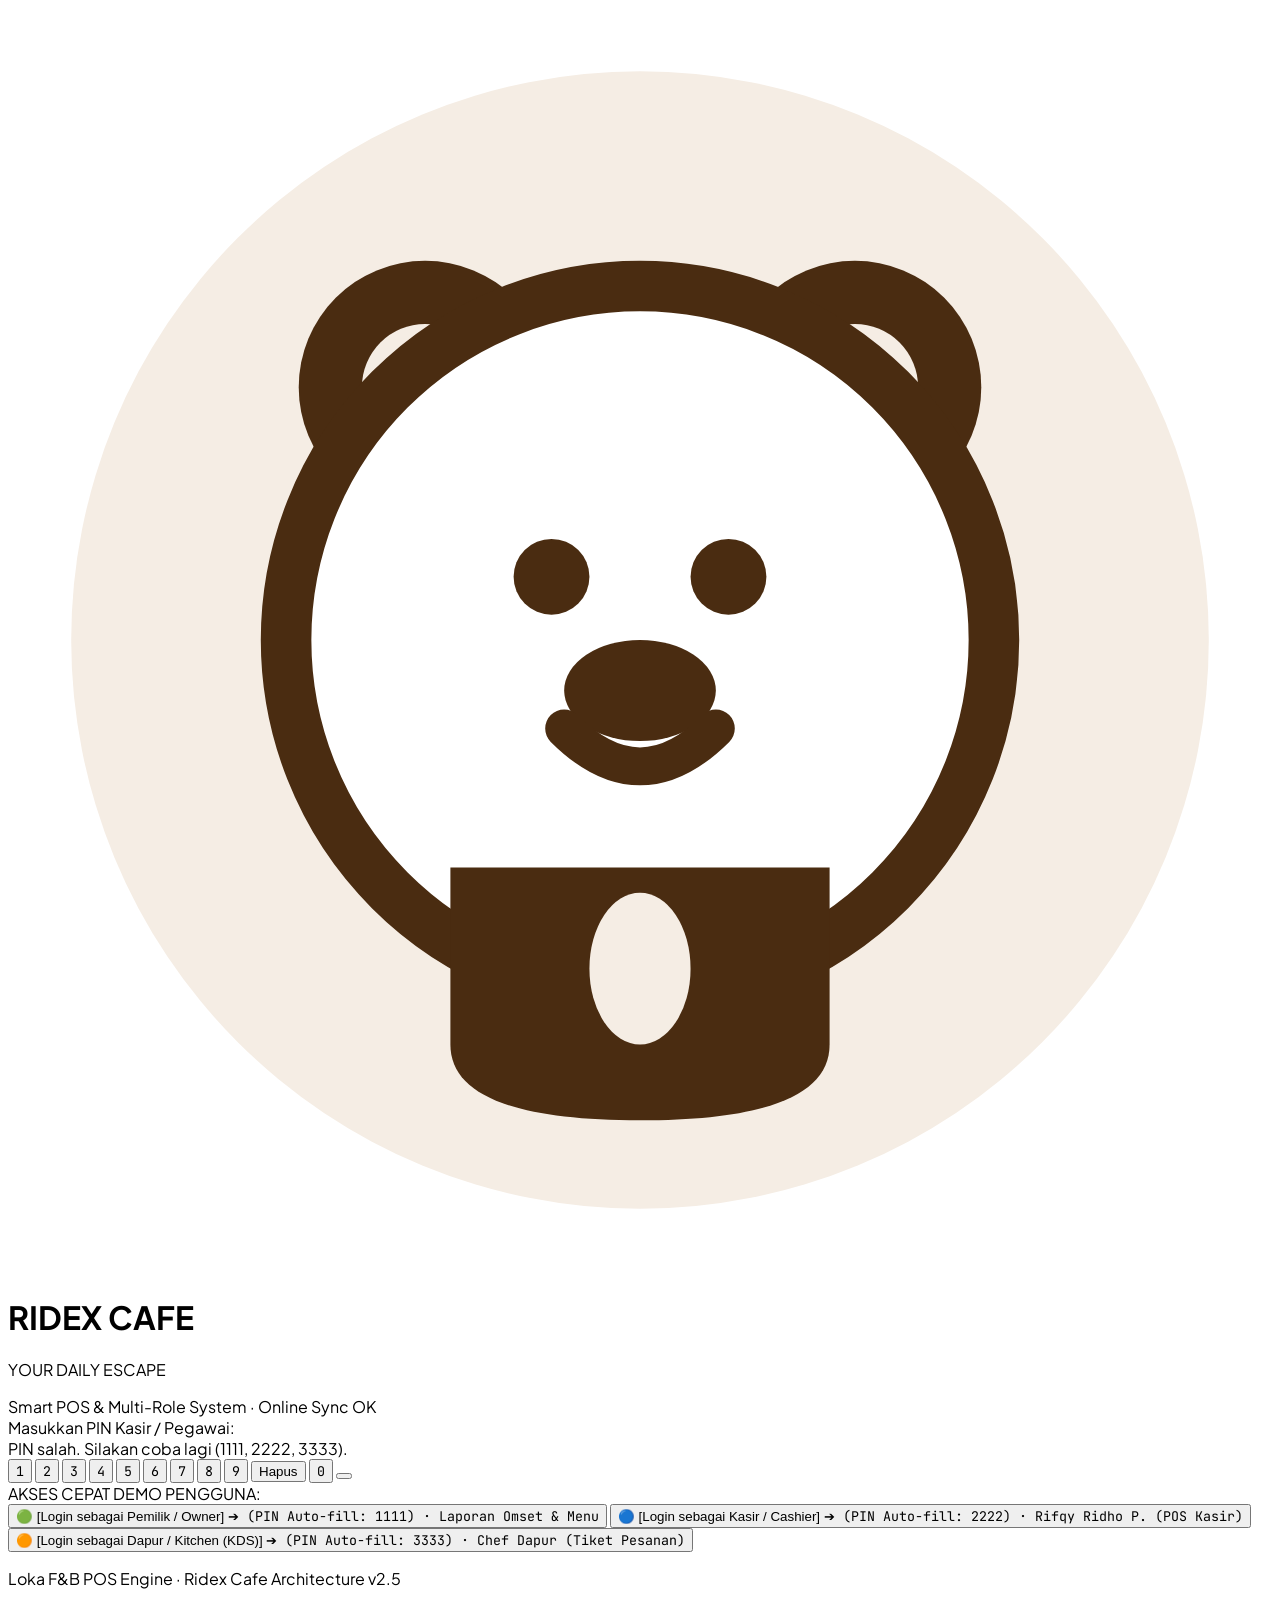
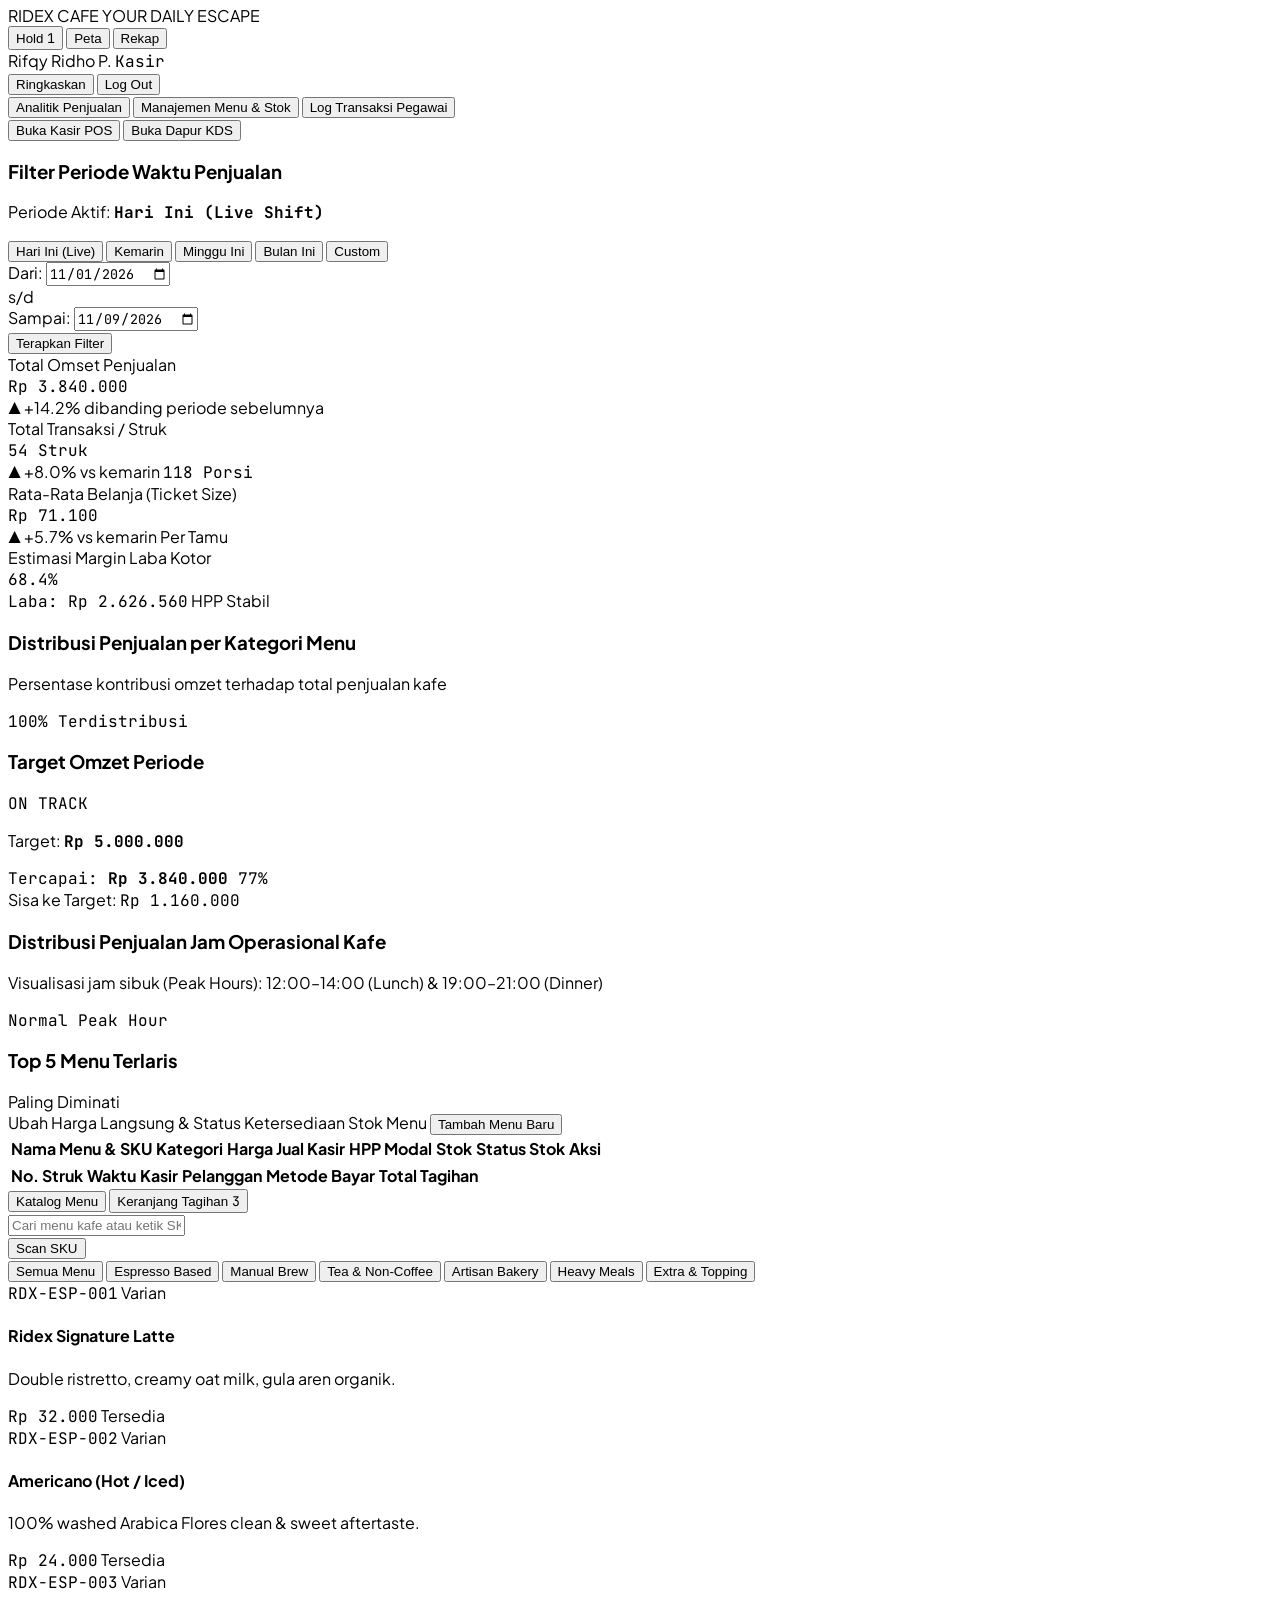
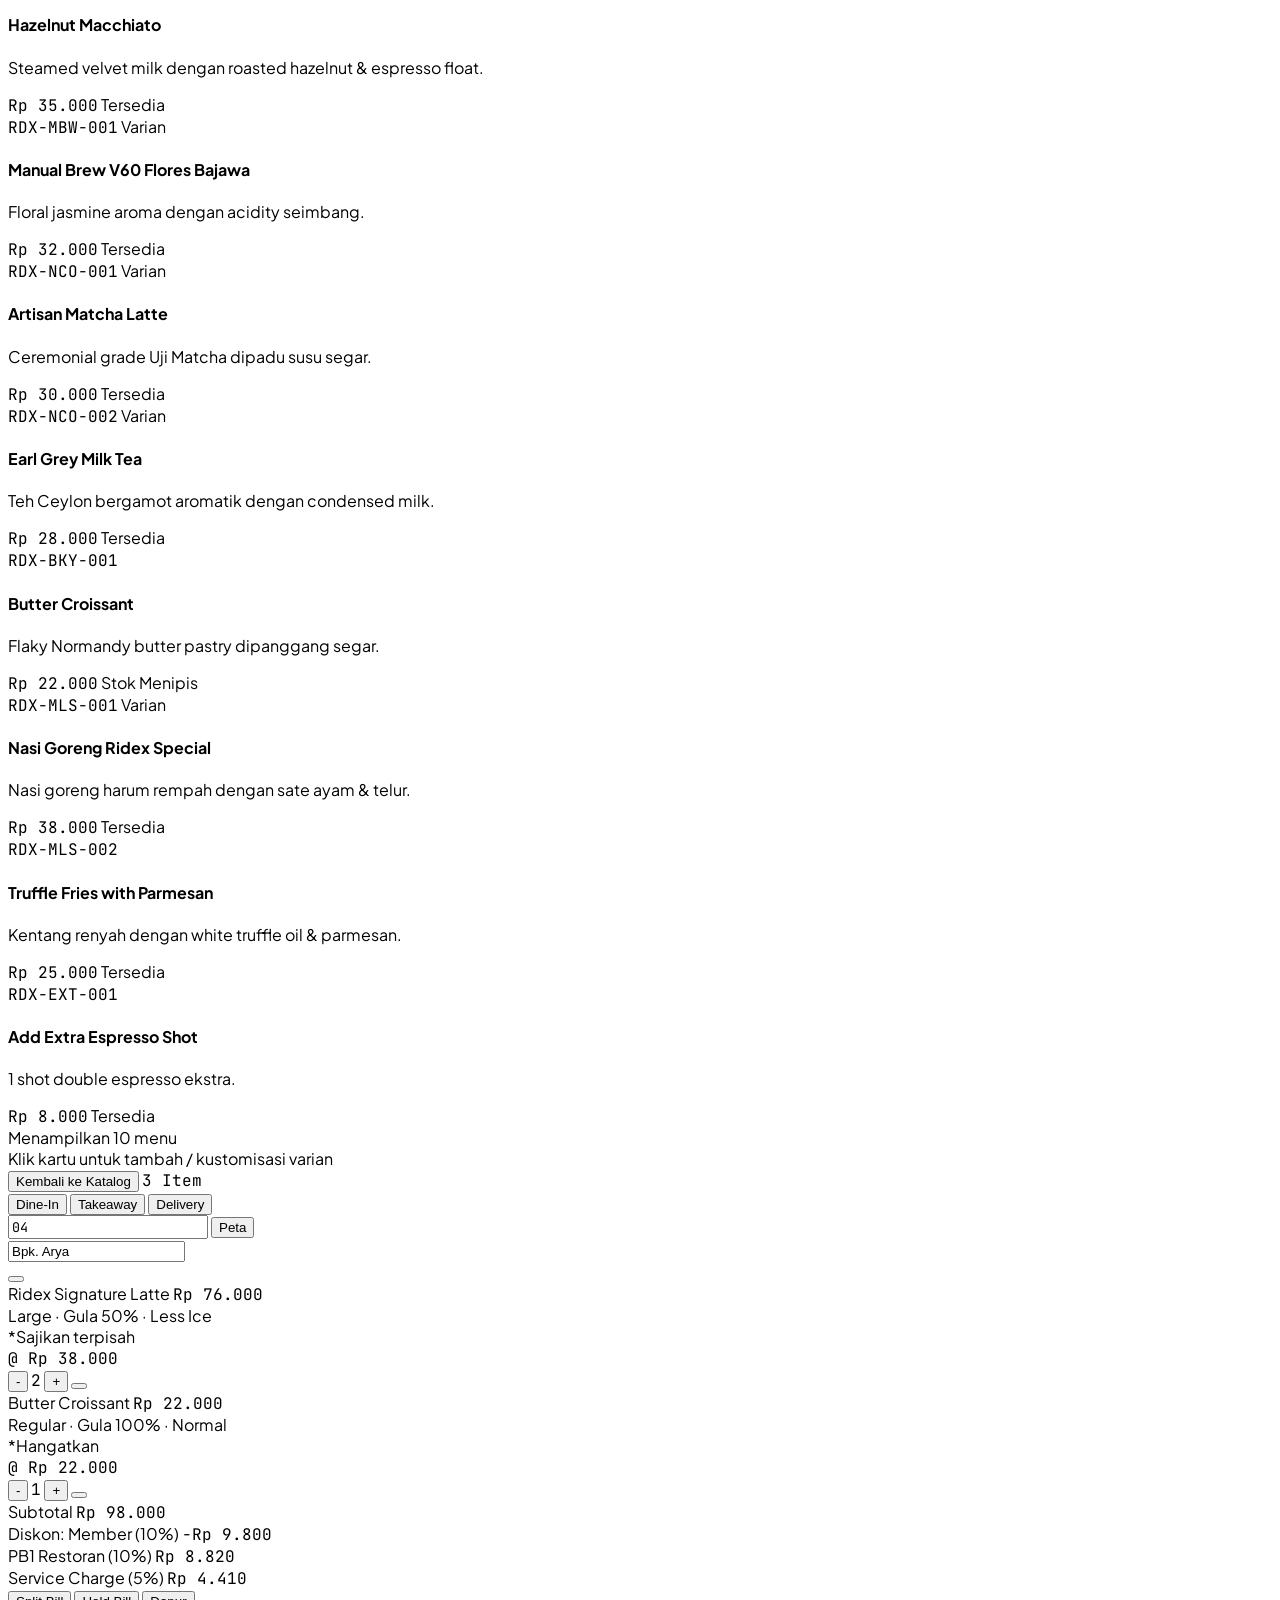
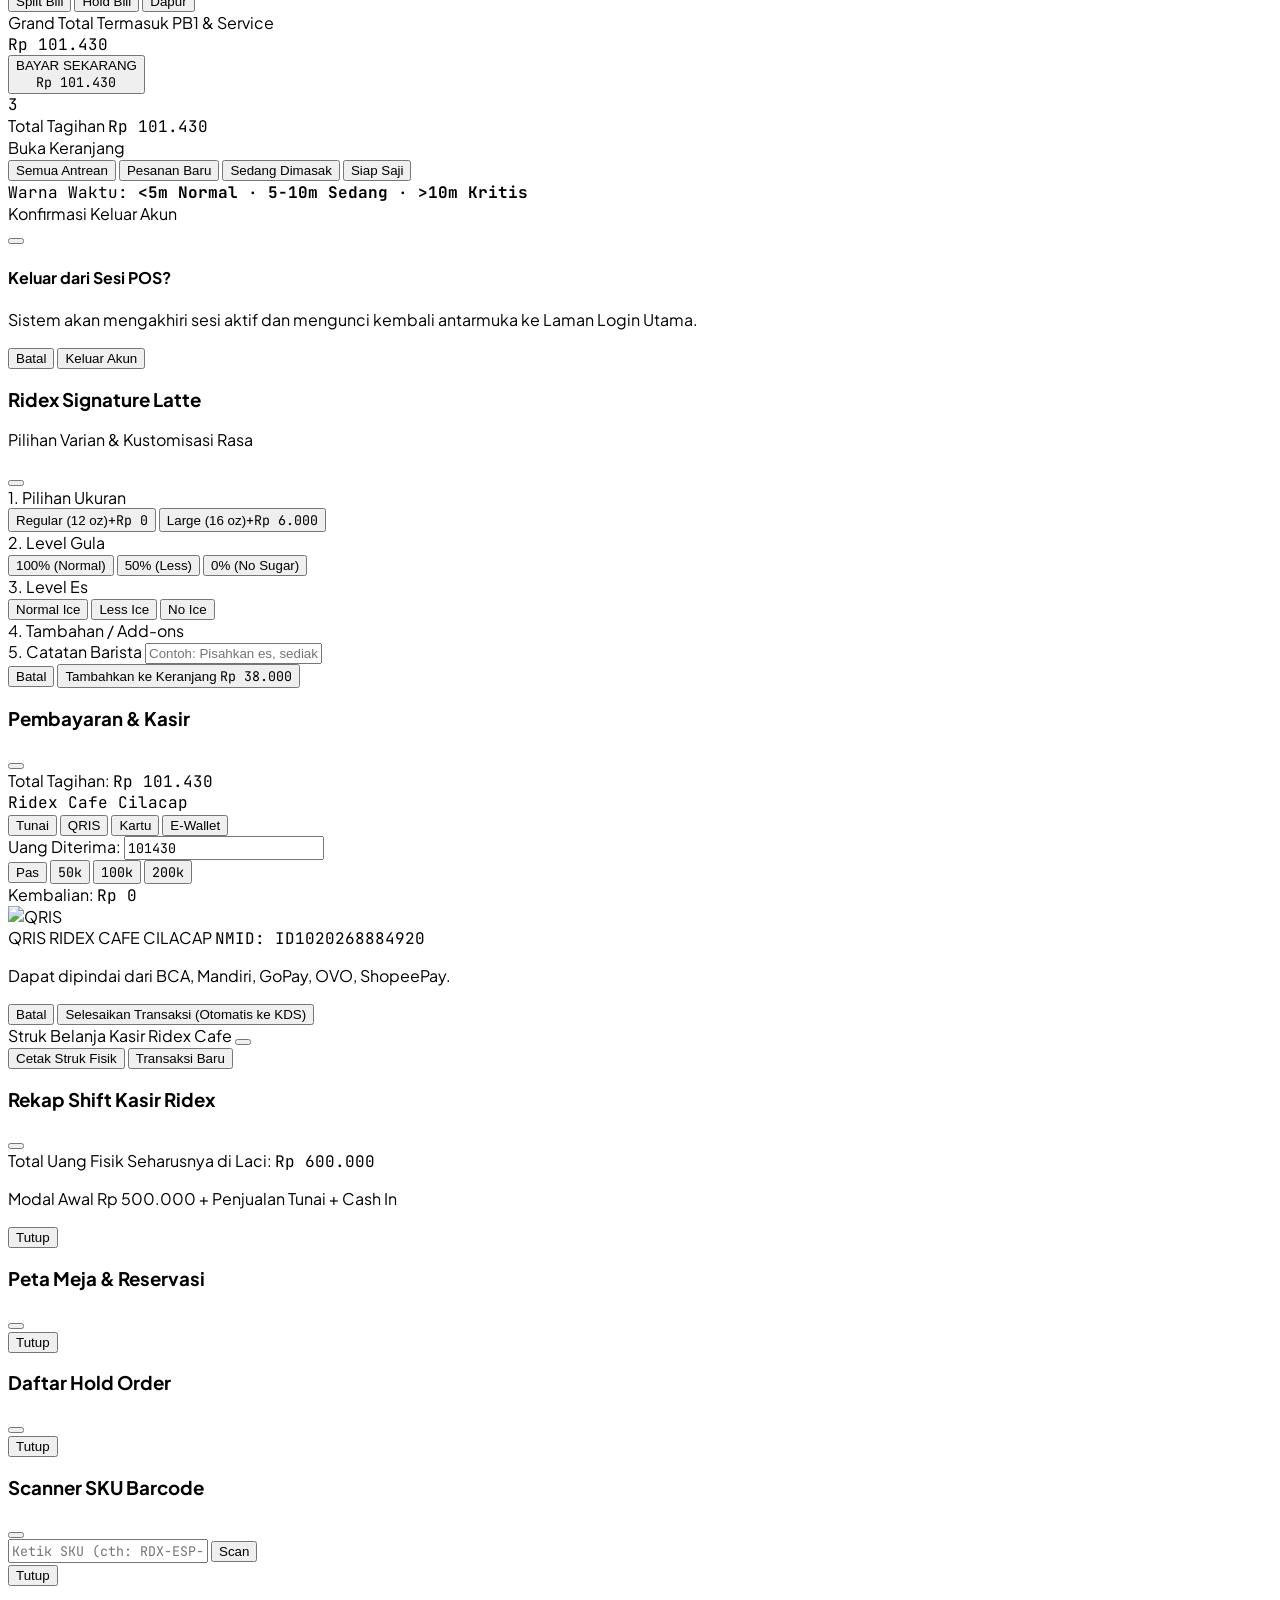
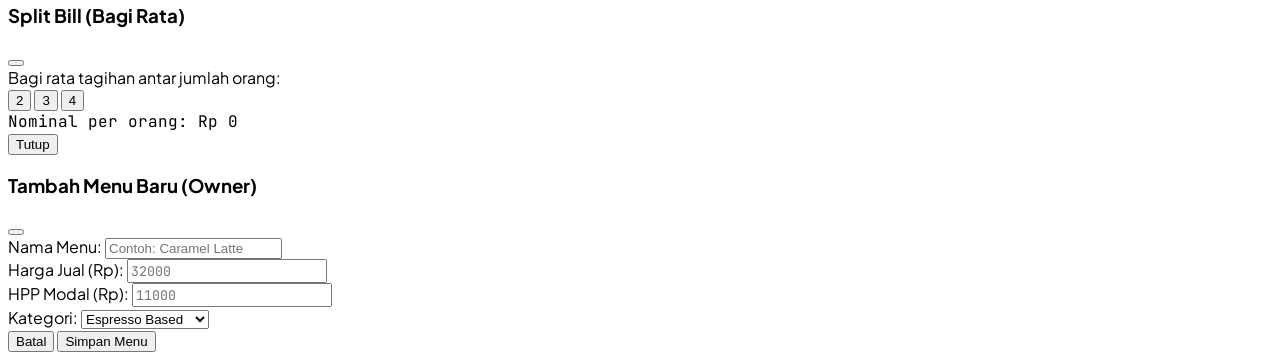
==== commit 67373f20: "feat(ui): implement collapsible header Added state and toggle functionality to the header component " ====
--- a/ridex-pos-standalone.html
+++ b/ridex-pos-standalone.html
@@ -186,16 +186,16 @@
   <!-- 2. WORKSPACE AREA (LOGGED-IN STATE)        -->
   <!-- ========================================== -->
   <div id="mainWorkspace" class="flex-1 flex flex-col h-full w-full overflow-hidden hidden">
-    <!-- TOPBAR HEADER -->
-    <header class="h-16 px-4 bg-stone-900 border-b border-stone-800 flex items-center justify-between gap-3 shrink-0 z-20">
-      <div class="flex items-center gap-2.5 sm:gap-3 shrink-0">
-        <div class="w-10 h-10 rounded-xl bg-[#f5ede4] p-1 shadow-md border border-amber-800/30 flex items-center justify-center overflow-hidden shrink-0">
+    <!-- TOPBAR HEADER (COLLAPSIBLE: FULL OR COMPACT 1-LINE VIEW) -->
+    <header id="appMainHeader" class="transition-all duration-300 px-3 sm:px-4 bg-stone-900 border-b border-stone-800 flex items-center justify-between gap-2 sm:gap-3 shrink-0 z-20 h-16">
+      <div class="flex items-center gap-2 sm:gap-2.5 shrink-0">
+        <div id="headerLogoBox" class="w-10 h-10 rounded-xl bg-[#f5ede4] p-1 shadow-md border border-amber-800/30 flex items-center justify-center overflow-hidden shrink-0 transition-all duration-300">
           <img src="/assets/aistudio/extra-large_4af77947.png" alt="Ridex Cafe Bear Mascot" class="w-full h-full object-contain" onerror="this.parentElement.innerHTML='<i data-lucide=\'coffee\' class=\'w-5 h-5 text-amber-900\'></i>';" />
         </div>
         <div>
-          <div class="flex items-center gap-2">
-            <span class="font-black text-base tracking-tight text-white uppercase font-sans">RIDEX CAFE</span>
-            <span class="text-[9px] font-bold tracking-wider uppercase px-2 py-0.5 rounded-full bg-amber-500/15 border border-amber-500/30 text-amber-400 hidden sm:inline-block">
+          <div class="flex items-center gap-1.5 sm:gap-2">
+            <span class="font-black text-sm sm:text-base tracking-tight text-white uppercase font-sans">RIDEX CAFE</span>
+            <span id="headerTagline" class="text-[9px] font-bold tracking-wider uppercase px-2 py-0.5 rounded-full bg-amber-500/15 border border-amber-500/30 text-amber-400 hidden sm:inline-block transition-opacity">
               YOUR DAILY ESCAPE
             </span>
           </div>
@@ -210,37 +210,43 @@
         <!-- Rendered by JS -->
       </div>
 
-      <!-- Right Controls: Profile & Prominent LOG OUT -->
-      <div class="flex items-center gap-2 shrink-0">
-        <div id="cashierShortcuts" class="flex items-center gap-1.5">
-          <button onclick="openModal('holdModal')" class="relative px-3 py-2 text-xs font-medium text-stone-200 bg-stone-800 hover:bg-stone-700 rounded-lg border border-stone-700 flex items-center gap-1.5">
+      <!-- Right Controls: Profile, Shortcuts, Collapse Toggle, and Prominent LOG OUT -->
+      <div class="flex items-center gap-1.5 sm:gap-2 shrink-0">
+        <div id="cashierShortcuts" class="flex items-center gap-1.5 transition-all">
+          <button onclick="openModal('holdModal')" class="relative px-2.5 py-1.5 sm:px-3 sm:py-2 text-xs font-medium text-stone-200 bg-stone-800 hover:bg-stone-700 rounded-lg border border-stone-700 flex items-center gap-1.5">
             <i data-lucide="bookmark" class="w-3.5 h-3.5 text-amber-400"></i>
             <span class="hidden md:inline">Hold</span>
             <span id="holdBadge" class="ml-1 px-1.5 py-0.2 bg-amber-500/20 text-amber-300 text-[10px] font-mono font-bold rounded-full">1</span>
           </button>
-          <button onclick="openModal('tableModal')" class="px-3 py-2 text-xs font-medium text-stone-200 bg-stone-800 hover:bg-stone-700 rounded-lg border border-stone-700 flex items-center gap-1.5">
+          <button onclick="openModal('tableModal')" class="px-2.5 py-1.5 sm:px-3 sm:py-2 text-xs font-medium text-stone-200 bg-stone-800 hover:bg-stone-700 rounded-lg border border-stone-700 flex items-center gap-1.5">
             <i data-lucide="layout-grid" class="w-3.5 h-3.5 text-cyan-400"></i>
             <span class="hidden lg:inline">Peta</span>
           </button>
-          <button onclick="openModal('shiftModal')" class="px-3 py-2 text-xs font-medium text-stone-200 bg-stone-800 hover:bg-stone-700 rounded-lg border border-stone-700 flex items-center gap-1.5">
+          <button onclick="openModal('shiftModal')" class="px-2.5 py-1.5 sm:px-3 sm:py-2 text-xs font-medium text-stone-200 bg-stone-800 hover:bg-stone-700 rounded-lg border border-stone-700 flex items-center gap-1.5">
             <i data-lucide="bar-chart-3" class="w-3.5 h-3.5 text-amber-400"></i>
             <span class="hidden lg:inline">Rekap</span>
           </button>
         </div>
 
         <!-- User Profile Pill -->
-        <div class="hidden sm:flex items-center gap-2 bg-stone-950 px-3 py-1.5 rounded-xl border border-stone-800">
-          <div class="w-6 h-6 rounded-full bg-stone-800 flex items-center justify-center text-stone-300">
-            <i data-lucide="user" class="w-3.5 h-3.5"></i>
+        <div id="headerUserProfilePill" class="hidden sm:flex items-center gap-2 bg-stone-950 px-2.5 py-1.5 rounded-xl border border-stone-800 transition-all">
+          <div class="w-5 h-5 rounded-full bg-stone-800 flex items-center justify-center text-stone-300">
+            <i data-lucide="user" class="w-3 h-3"></i>
           </div>
           <div class="text-left">
             <span class="text-xs font-bold text-stone-200 block leading-tight" id="activeUserName">Rifqy Ridho P.</span>
-            <span class="text-[10px] text-stone-400 uppercase font-mono tracking-wider" id="activeUserRole">Kasir</span>
-          </div>
-        </div>
+            <span class="text-[9px] text-stone-400 uppercase font-mono tracking-wider" id="activeUserRole">Kasir</span>
+          </div>
+        </div>
+
+        <!-- TOGGLE COLLAPSIBLE HEADER BUTTON (▲ / ▼ Ringkaskan Header) -->
+        <button id="btnHeaderCollapseToggle" onclick="toggleHeaderCollapse()" class="px-2.5 py-1.5 sm:px-3 sm:py-2 bg-stone-800 hover:bg-stone-700 border border-stone-700 text-stone-300 hover:text-amber-400 rounded-xl text-xs font-semibold flex items-center gap-1.5 transition-all shadow-sm active:scale-95 cursor-pointer" title="Ciutkan / Lebarkan Header Atas">
+          <i id="headerCollapseIcon" data-lucide="chevron-up" class="w-4 h-4 text-amber-400"></i>
+          <span id="headerCollapseLabel" class="hidden md:inline text-[11px]">Ringkaskan</span>
+        </button>
 
         <!-- Prominent LOG OUT Button -->
-        <button onclick="openModal('logoutModal')" class="px-3 py-2 bg-rose-950/80 hover:bg-rose-900 border border-rose-500/40 text-rose-300 hover:text-white rounded-xl text-xs font-bold flex items-center gap-1.5 transition-all shadow-sm active:scale-95" title="Keluar dari Sesi Akun">
+        <button onclick="openModal('logoutModal')" class="px-2.5 py-1.5 sm:px-3 sm:py-2 bg-rose-950/80 hover:bg-rose-900 border border-rose-500/40 text-rose-300 hover:text-white rounded-xl text-xs font-bold flex items-center gap-1.5 transition-all shadow-sm active:scale-95" title="Keluar dari Sesi Akun">
           <i data-lucide="log-out" class="w-3.5 h-3.5"></i>
           <span class="hidden sm:inline">Log Out</span>
         </button>
@@ -561,17 +567,19 @@
           </div>
         </div>
 
-        <!-- Right Column: Cart Panel -->
-        <aside id="cashierCartAside" class="w-full md:w-[380px] lg:w-[420px] xl:w-[460px] h-full hidden md:flex flex-col bg-stone-900 border-l border-stone-800 shrink-0 select-none">
+        <!-- Right Column: Cart Panel (Anti-Cut Viewport & Fixed Sticky Footer) -->
+        <aside id="cashierCartAside" class="w-full md:w-[380px] lg:w-[420px] xl:w-[460px] h-full hidden md:flex flex-col justify-between overflow-hidden relative bg-stone-900 border-l border-stone-800 shrink-0 select-none">
           <!-- Mobile Return to Catalog Button (< md) -->
           <div class="p-2.5 bg-stone-950 border-b border-stone-800 flex items-center justify-between md:hidden shrink-0">
-            <button onclick="setMobilePosTab('catalog')" class="px-3 py-1.5 rounded-xl bg-stone-800 hover:bg-stone-700 text-amber-300 text-xs font-semibold flex items-center gap-1.5 border border-stone-700">
+            <button onclick="setMobilePosTab('catalog')" class="px-3 py-1.5 rounded-xl bg-stone-800 hover:bg-stone-750 text-amber-300 text-xs font-semibold flex items-center gap-1.5 border border-stone-700 active:scale-95 transition-all">
               <i data-lucide="arrow-left" class="w-3.5 h-3.5"></i>
               <span>Kembali ke Katalog</span>
             </button>
             <span class="text-xs font-mono font-bold text-amber-400" id="mobileCartItemSummary">0 Item</span>
           </div>
-          <div class="p-3 bg-stone-900/90 border-b border-stone-800 flex flex-col gap-2 shrink-0">
+
+          <!-- Top Order Type Tabs & Table / Guest -->
+          <div class="p-3 bg-stone-900/95 border-b border-stone-800 flex flex-col gap-2 shrink-0">
             <div class="grid grid-cols-3 gap-1 bg-stone-950 p-1 rounded-xl border border-stone-800">
               <button id="typeDineIn" onclick="setOrderType('dine_in')" class="py-1.5 px-2 text-xs font-semibold rounded-lg flex items-center justify-center gap-1.5 bg-amber-600/20 text-amber-300 border border-amber-600/40">
                 <i data-lucide="utensils" class="w-3.5 h-3.5"></i> Dine-In
@@ -600,58 +608,69 @@
             </div>
           </div>
 
-          <div class="flex-1 overflow-y-auto p-3 space-y-2" id="cartItemList"></div>
-
-          <div class="p-3.5 bg-stone-950 border-t border-stone-800 flex flex-col gap-2 shrink-0">
-            <div class="flex items-center justify-between text-xs text-stone-400">
-              <span>Subtotal</span>
-              <span class="font-mono text-stone-200 tabular-nums" id="calcSubtotal">Rp 0</span>
-            </div>
-
-            <div class="flex items-center justify-between text-xs text-amber-400">
-              <span class="flex items-center gap-1 cursor-pointer" onclick="toggleDiscount()">
-                <i data-lucide="tag" class="w-3 h-3"></i>
-                <span id="discountLabel">Diskon: Member (10%)</span>
-              </span>
-              <span class="font-mono tabular-nums" id="calcDiscount">-Rp 0</span>
-            </div>
-
-            <div class="flex items-center justify-between text-xs text-stone-400">
-              <span>PB1 Restoran (10%)</span>
-              <span class="font-mono text-stone-300 tabular-nums" id="calcTax">Rp 0</span>
-            </div>
-
-            <div class="flex items-center justify-between text-xs text-stone-400">
-              <span>Service Charge (5%)</span>
-              <span class="font-mono text-stone-300 tabular-nums" id="calcService">Rp 0</span>
-            </div>
-
-            <div class="pt-2 border-t border-stone-800 flex items-center justify-between">
-              <div>
-                <span class="text-xs uppercase tracking-wider font-semibold text-stone-400 block">Grand Total</span>
-                <span class="text-[10px] text-amber-400">Termasuk PB1 & Service</span>
-              </div>
-              <span class="text-2xl font-black font-mono text-amber-400 tabular-nums" id="calcGrandTotal">Rp 0</span>
-            </div>
-
-            <div class="grid grid-cols-3 gap-1.5 pt-1">
-              <button onclick="openModal('splitModal')" class="px-2 py-2 bg-stone-800 hover:bg-stone-700 text-xs font-medium text-stone-200 rounded-lg border border-stone-700 flex items-center justify-center gap-1">
+          <!-- Scrollable Body: Cart Item List & Calculation Breakdown (Only this scrolls) -->
+          <div class="flex-1 overflow-y-auto p-3.5 pb-4 space-y-3 custom-scrollbar">
+            <!-- Active Items List -->
+            <div class="space-y-2" id="cartItemList"></div>
+
+            <!-- Subtotal & Taxes Calculation Box -->
+            <div class="p-3 bg-stone-950/80 rounded-xl border border-stone-800 space-y-2 text-xs">
+              <div class="flex items-center justify-between text-stone-400">
+                <span>Subtotal</span>
+                <span class="font-mono text-stone-200 tabular-nums" id="calcSubtotal">Rp 0</span>
+              </div>
+
+              <div class="flex items-center justify-between text-amber-400">
+                <span class="flex items-center gap-1 cursor-pointer" onclick="toggleDiscount()">
+                  <i data-lucide="tag" class="w-3 h-3"></i>
+                  <span id="discountLabel">Diskon: Member (10%)</span>
+                </span>
+                <span class="font-mono tabular-nums" id="calcDiscount">-Rp 0</span>
+              </div>
+
+              <div class="flex items-center justify-between text-stone-400">
+                <span>PB1 Restoran (10%)</span>
+                <span class="font-mono text-stone-300 tabular-nums" id="calcTax">Rp 0</span>
+              </div>
+
+              <div class="flex items-center justify-between text-stone-400">
+                <span>Service Charge (5%)</span>
+                <span class="font-mono text-stone-300 tabular-nums" id="calcService">Rp 0</span>
+              </div>
+            </div>
+          </div>
+
+          <!-- Sticky Bottom Payment Footer (Anti-Terpotong dengan pb-8) -->
+          <div class="sticky bottom-0 left-0 right-0 bg-stone-900 border-t border-stone-800 p-4 pb-8 space-y-2.5 z-30 shadow-[0_-10px_25px_rgba(0,0,0,0.5)] shrink-0">
+            <!-- Row 1: Secondary 3-Button Grid -->
+            <div class="grid grid-cols-3 gap-1.5">
+              <button onclick="openModal('splitModal')" class="px-2 py-2 bg-stone-800 hover:bg-stone-700 text-xs font-semibold text-stone-200 rounded-xl border border-stone-700 flex items-center justify-center gap-1 active:scale-95 transition-all">
                 <i data-lucide="split" class="w-3.5 h-3.5 text-cyan-400"></i> Split Bill
               </button>
-              <button onclick="holdActiveOrder()" class="px-2 py-2 bg-stone-800 hover:bg-stone-700 text-xs font-medium text-stone-200 rounded-lg border border-stone-700 flex items-center justify-center gap-1">
+              <button onclick="holdActiveOrder()" class="px-2 py-2 bg-stone-800 hover:bg-stone-700 text-xs font-semibold text-stone-200 rounded-xl border border-stone-700 flex items-center justify-center gap-1 active:scale-95 transition-all">
                 <i data-lucide="bookmark" class="w-3.5 h-3.5 text-amber-400"></i> Hold Bill
               </button>
-              <button onclick="printKitchenTicketDirect()" class="px-2 py-2 bg-stone-800 hover:bg-stone-700 text-xs font-medium text-stone-200 rounded-lg border border-stone-700 flex items-center justify-center gap-1">
-                <i data-lucide="chef-hat" class="w-3.5 h-3.5 text-indigo-400"></i> Dapur
+              <button onclick="printKitchenTicketDirect()" class="px-2 py-2 bg-stone-800 hover:bg-stone-700 text-xs font-semibold text-stone-200 rounded-xl border border-stone-700 flex items-center justify-center gap-1 active:scale-95 transition-all">
+                <i data-lucide="chef-hat" class="w-3.5 h-3.5 text-amber-400"></i> Dapur
               </button>
             </div>
 
-            <button onclick="openModal('paymentModal')" class="w-full py-3.5 px-4 bg-amber-600 hover:bg-amber-500 text-slate-950 font-bold rounded-xl transition-all shadow-lg shadow-amber-950/40 flex items-center justify-between active:scale-[0.99]">
+            <!-- Row 2: Prominent Grand Total Bar -->
+            <div class="pt-1 flex items-center justify-between">
+              <div>
+                <span class="text-xs uppercase tracking-wider font-bold text-stone-400 block">Grand Total</span>
+                <span class="text-[10px] text-amber-400/90 font-medium">Termasuk PB1 &amp; Service</span>
+              </div>
+              <span class="text-2xl font-black font-mono text-amber-400 tabular-nums" id="calcGrandTotal">Rp 0</span>
+            </div>
+
+            <!-- Row 3: Primary CTA Button BAYAR SEKARANG with pb-8 guarantee -->
+            <button onclick="openModal('paymentModal')" class="w-full py-3.5 px-4 bg-amber-600 hover:bg-amber-500 text-stone-950 font-black rounded-xl transition-all shadow-lg shadow-amber-950/50 flex items-center justify-between active:scale-[0.99] cursor-pointer">
               <div class="flex items-center gap-2">
-                <i data-lucide="credit-card" class="w-5 h-5"></i>
-                <span class="text-sm font-bold tracking-wide">BAYAR SEKARANG</span>
-              </div>
-              <span class="text-base font-extrabold font-mono tabular-nums" id="btnPayTotal">Rp 0</span>
+                <i data-lucide="credit-card" class="w-5 h-5 text-stone-950"></i>
+                <span class="text-base font-black tracking-wide">BAYAR SEKARANG</span>
+              </div>
+              <span class="text-base font-black font-mono tabular-nums text-stone-950" id="btnPayTotal">Rp 0</span>
             </button>
           </div>
         </aside>
@@ -1037,6 +1056,7 @@
     let currentUser = null; // null -> Login Screen
     let currentRole = 'cashier';
     let currentMobilePosTab = 'catalog';
+    let isHeaderCollapsed = false;
     let currentPinInput = '';
     let isAutoFilling = false;
 
@@ -1228,6 +1248,52 @@
       document.getElementById('mainWorkspace').classList.add('hidden');
       document.getElementById('loginScreen').classList.remove('hidden');
       clearPin();
+      lucide.createIcons();
+    }
+
+    function toggleHeaderCollapse() {
+      isHeaderCollapsed = !isHeaderCollapsed;
+      const header = document.getElementById('appMainHeader');
+      const logoBox = document.getElementById('headerLogoBox');
+      const tagline = document.getElementById('headerTagline');
+      const roleSubtitle = document.getElementById('headerRoleSubtitle');
+      const cashierShortcuts = document.getElementById('cashierShortcuts');
+      const profilePill = document.getElementById('headerUserProfilePill');
+      const collapseIcon = document.getElementById('headerCollapseIcon');
+      const collapseLabel = document.getElementById('headerCollapseLabel');
+
+      if (isHeaderCollapsed) {
+        header.classList.remove('h-16');
+        header.classList.add('h-12', 'py-1');
+        if (logoBox) {
+          logoBox.classList.remove('w-10', 'h-10');
+          logoBox.classList.add('w-8', 'h-8');
+        }
+        if (tagline) tagline.classList.add('hidden');
+        if (roleSubtitle) roleSubtitle.classList.add('hidden');
+        if (cashierShortcuts) cashierShortcuts.classList.add('hidden');
+        if (profilePill) profilePill.classList.add('hidden');
+        if (collapseIcon) {
+          collapseIcon.setAttribute('data-lucide', 'chevron-down');
+        }
+        if (collapseLabel) collapseLabel.innerText = 'Perluas';
+      } else {
+        header.classList.add('h-16');
+        header.classList.remove('h-12', 'py-1');
+        if (logoBox) {
+          logoBox.classList.add('w-10', 'h-10');
+          logoBox.classList.remove('w-8', 'h-8');
+        }
+        if (tagline) tagline.classList.remove('hidden');
+        if (roleSubtitle) roleSubtitle.classList.remove('hidden');
+        if (cashierShortcuts) cashierShortcuts.classList.remove('hidden');
+        if (profilePill) profilePill.classList.remove('hidden');
+        if (collapseIcon) {
+          collapseIcon.setAttribute('data-lucide', 'chevron-up');
+        }
+        if (collapseLabel) collapseLabel.innerText = 'Ringkaskan';
+      }
+      playBeep(isHeaderCollapsed ? 520 : 720, 0.04);
       lucide.createIcons();
     }
 
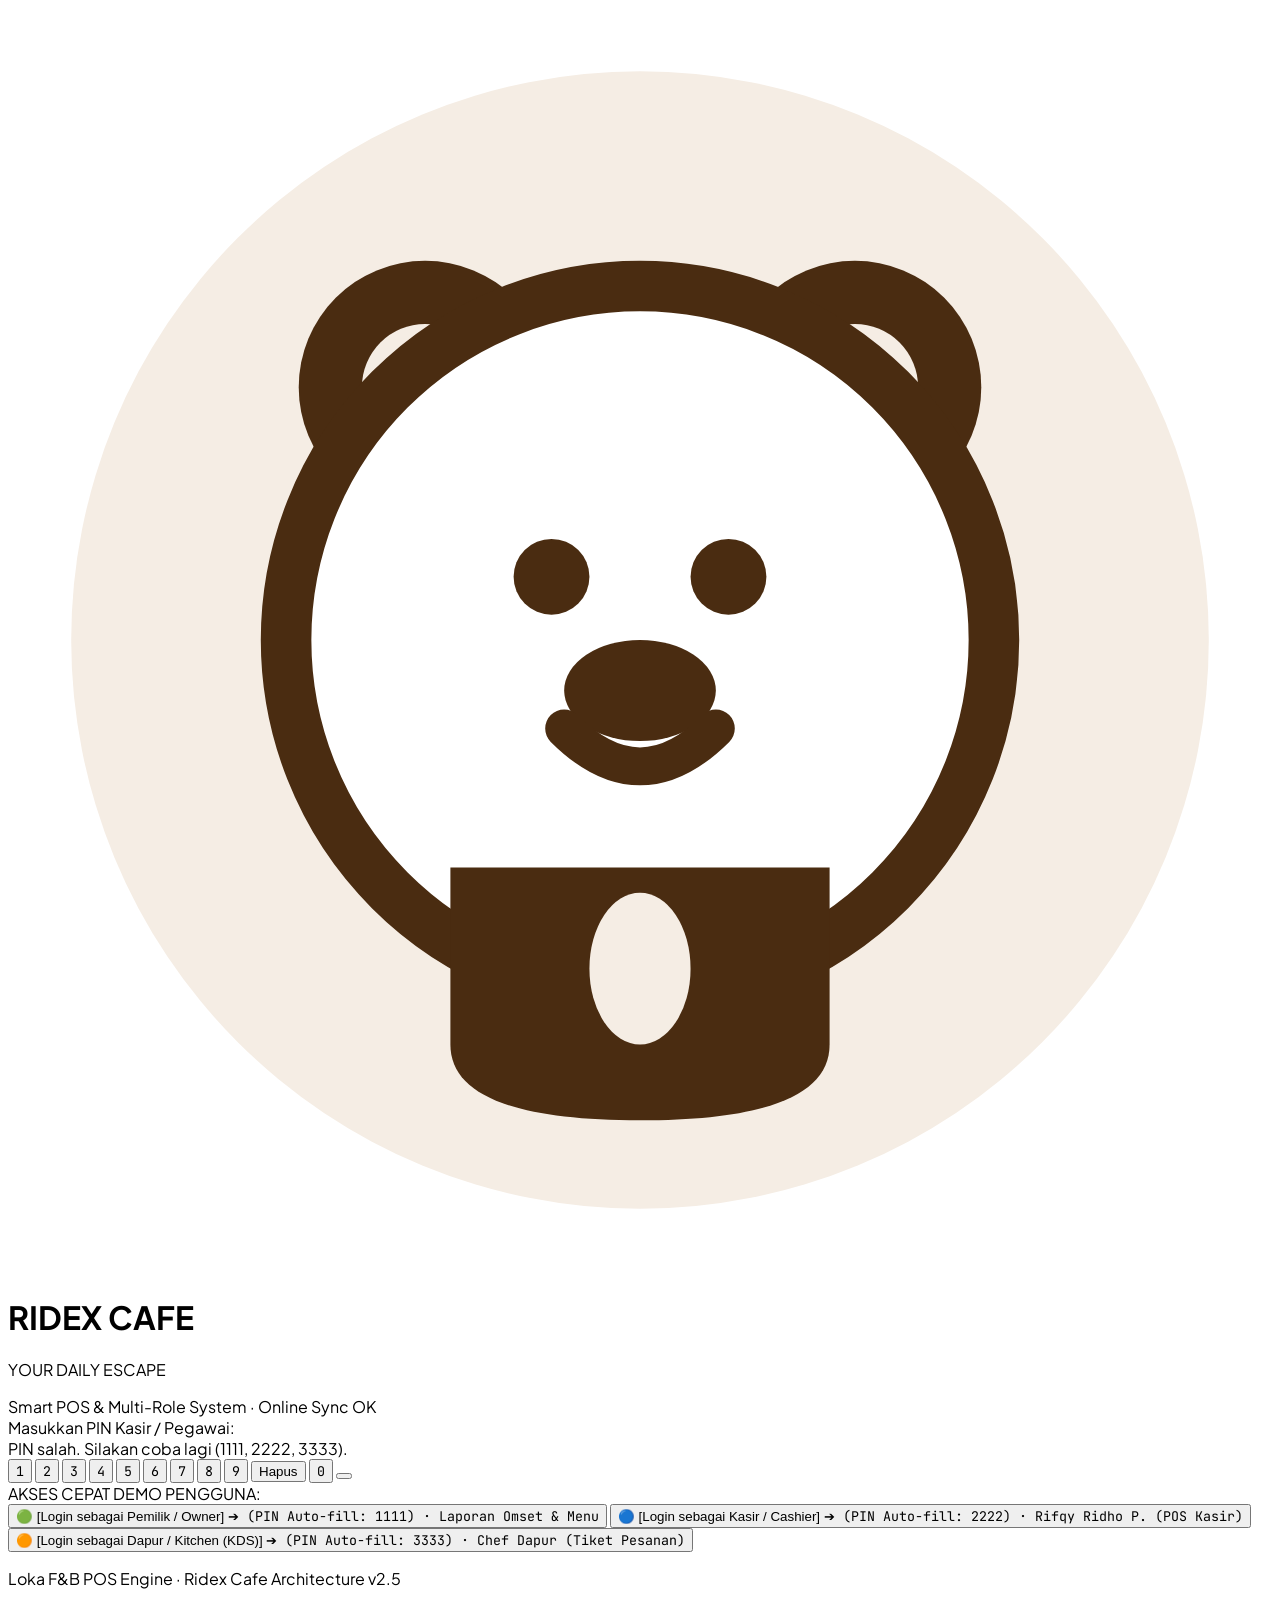
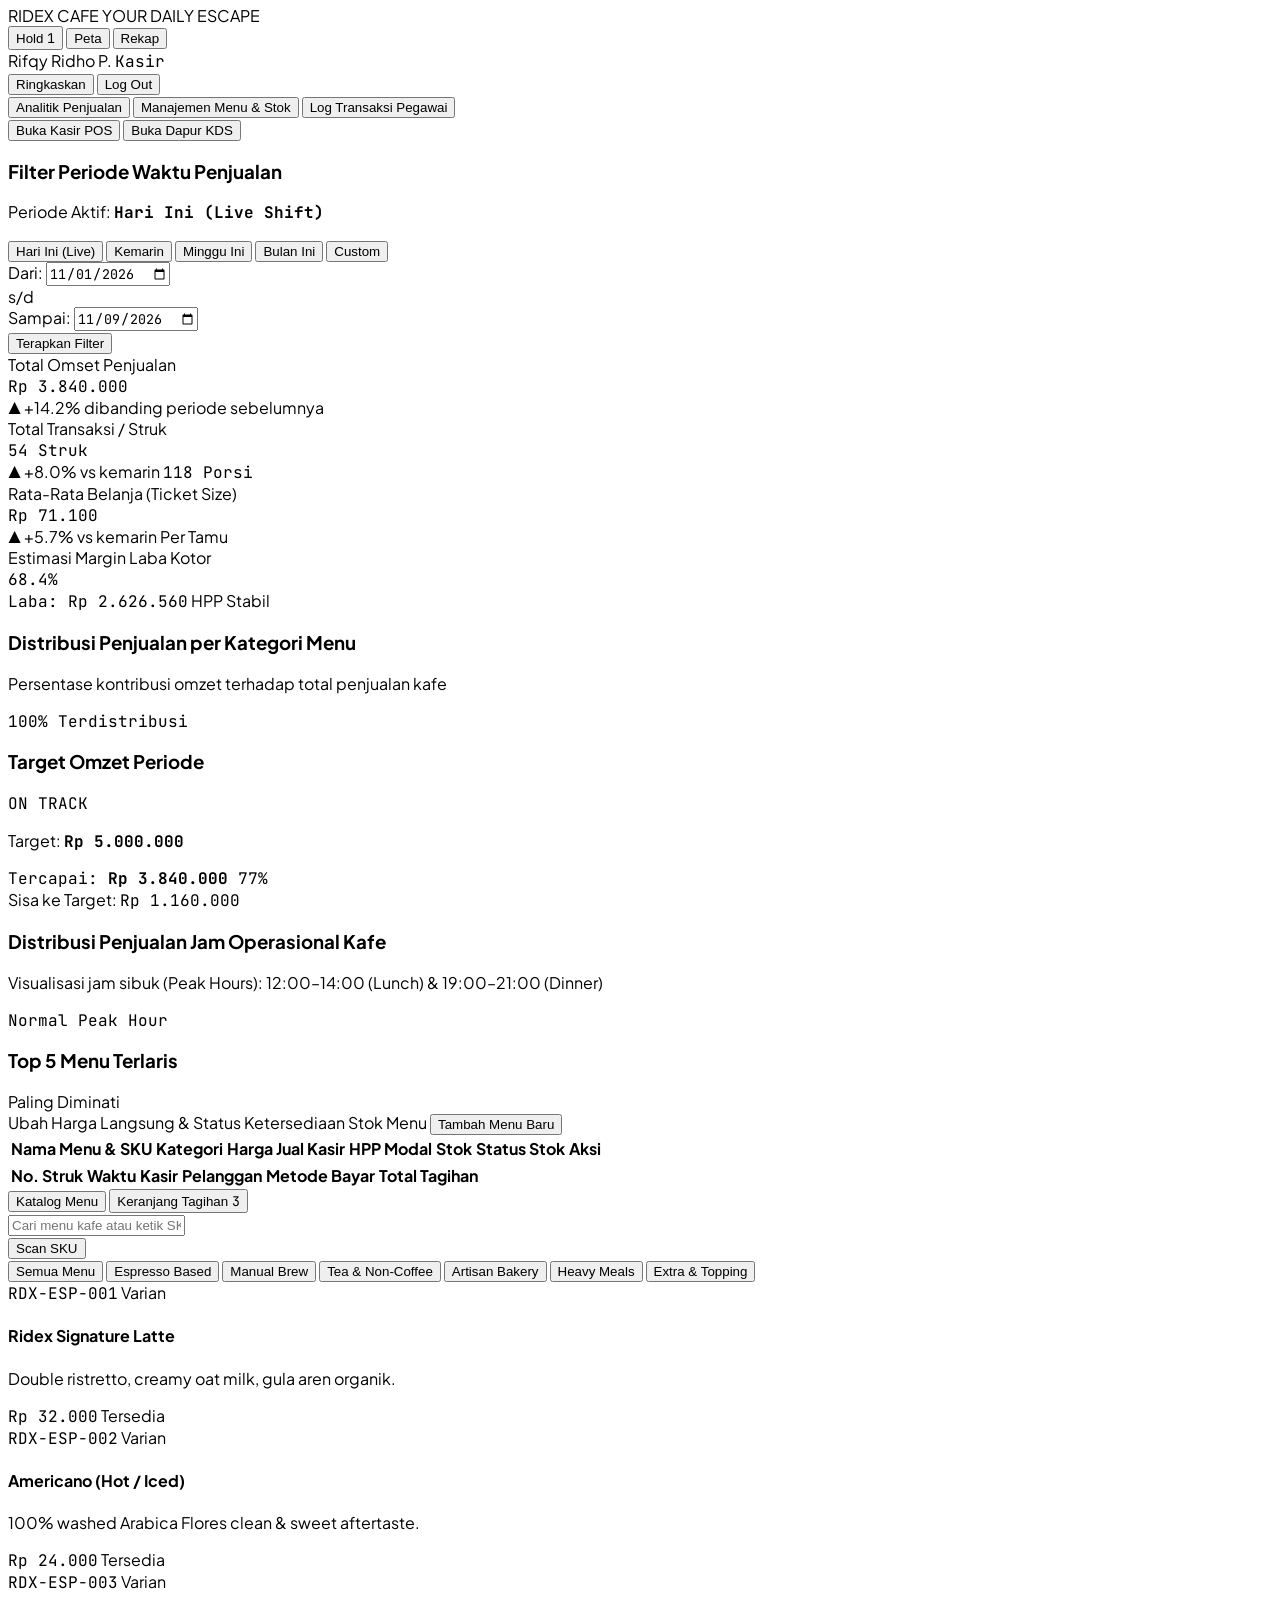
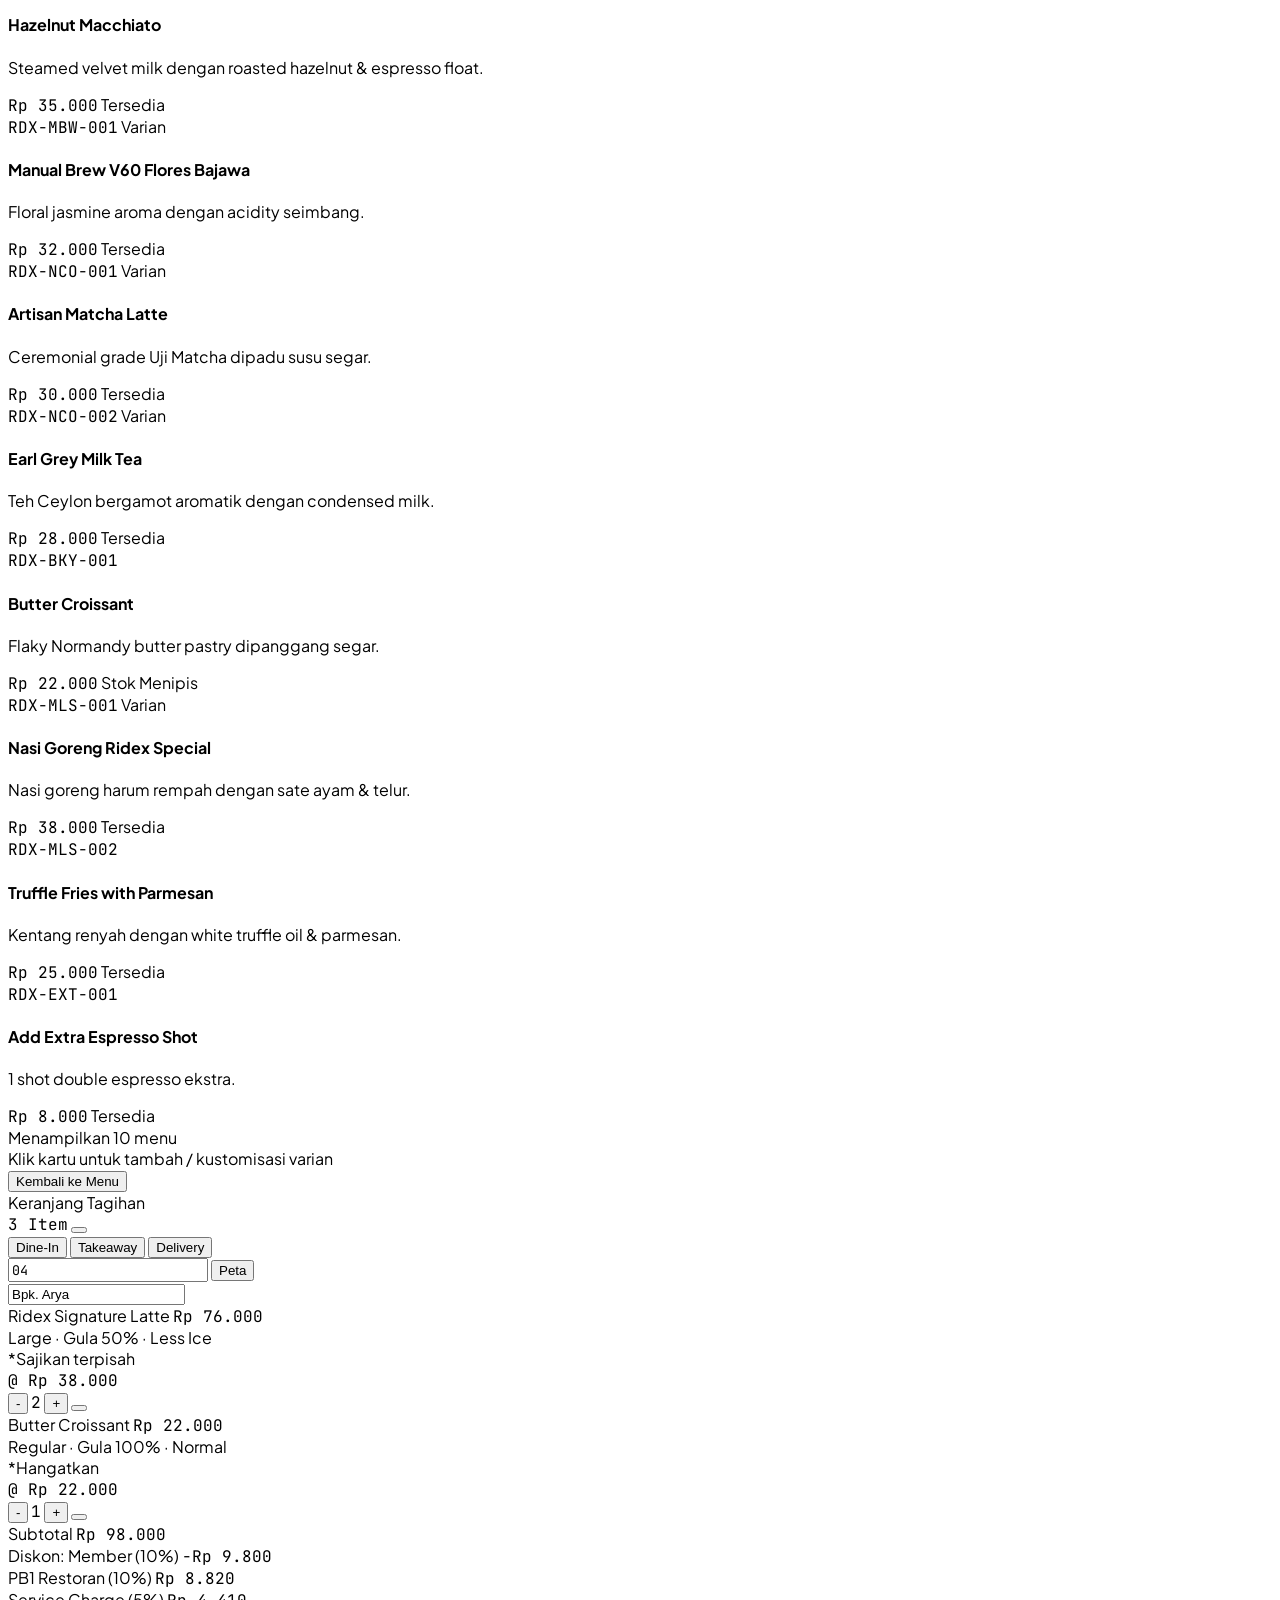
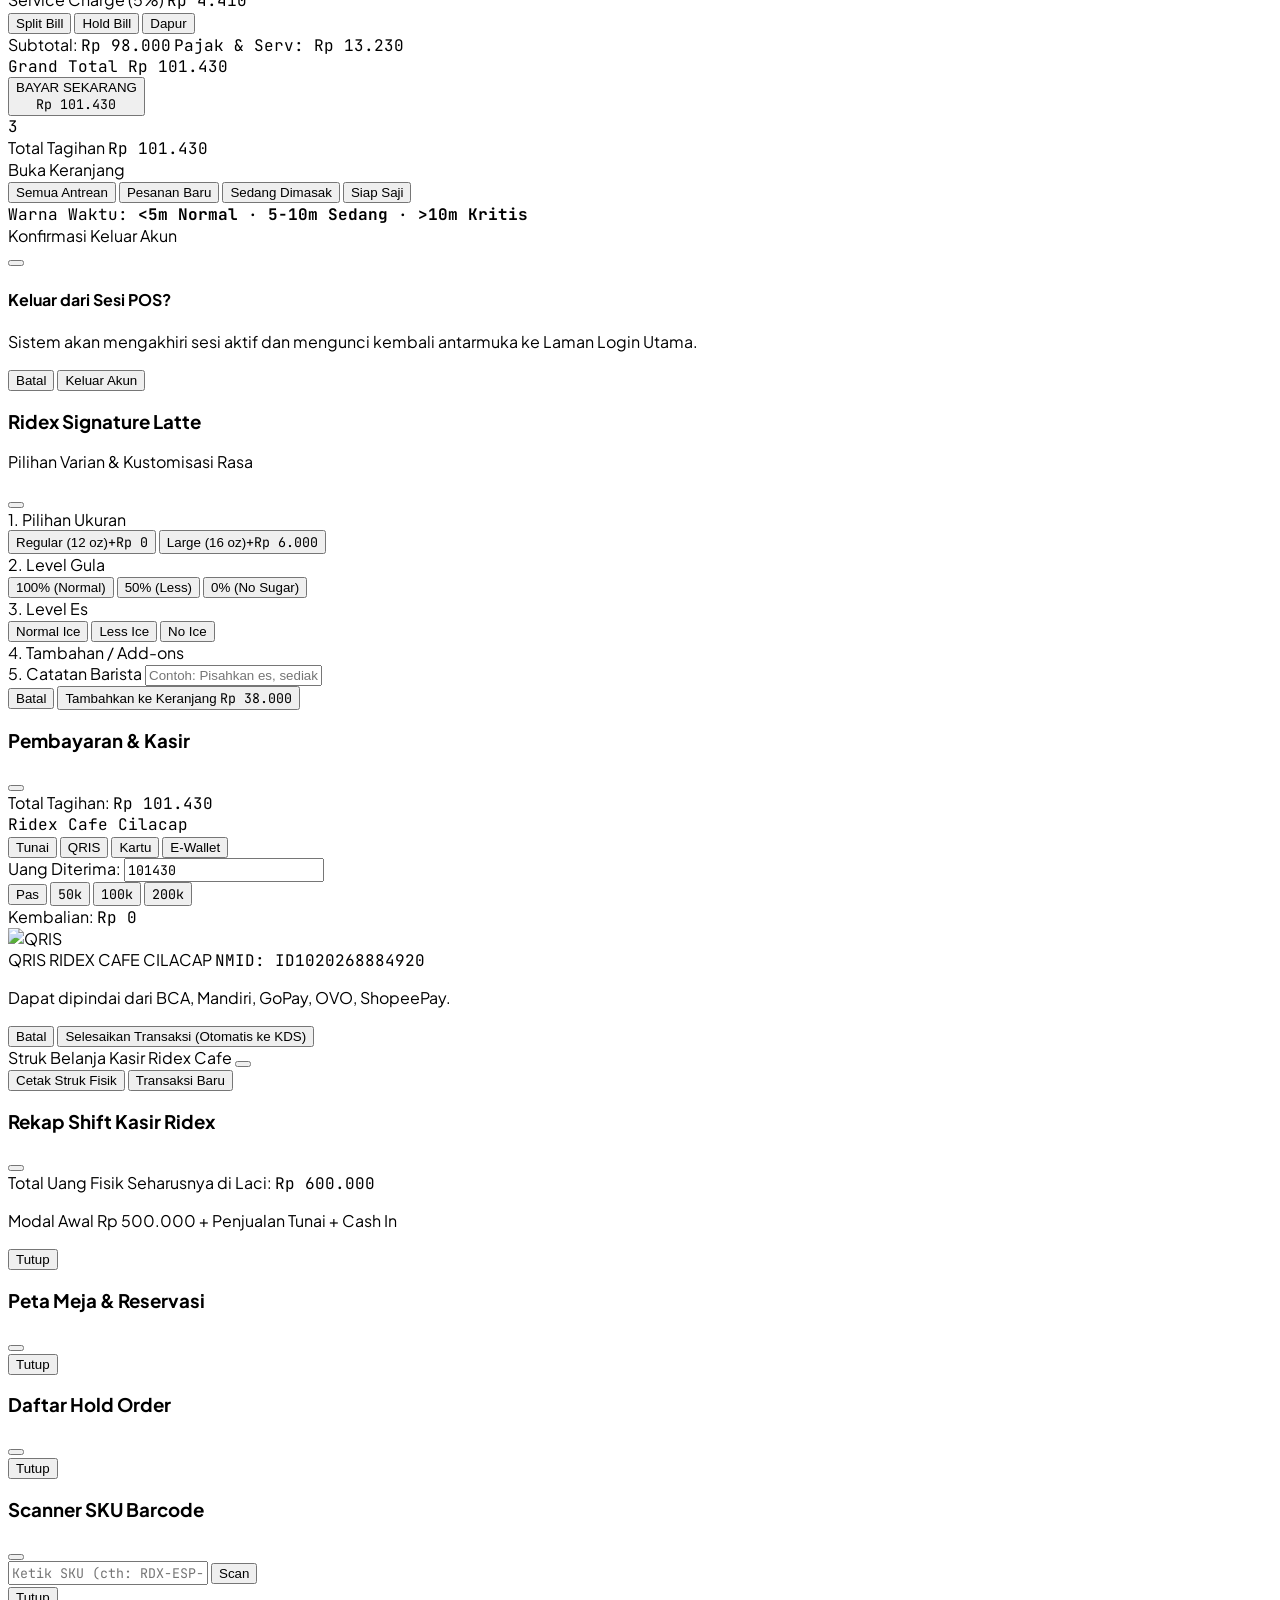
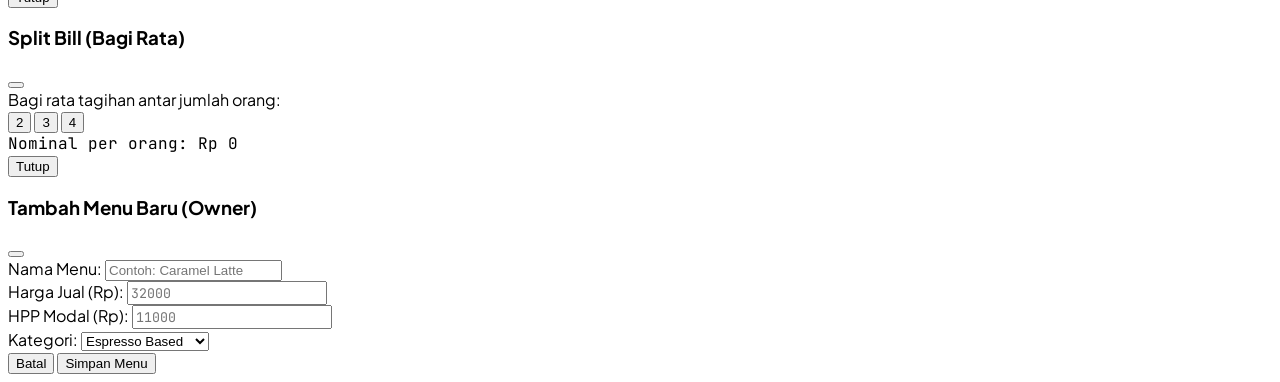
==== commit 85b0d7a5: "fix: improve viewport height handling on mobile Update container heights to use dynamic viewport uni" ====
--- a/ridex-pos-standalone.html
+++ b/ridex-pos-standalone.html
@@ -53,7 +53,7 @@
     .no-scrollbar { -ms-overflow-style: none; scrollbar-width: none; }
   </style>
 </head>
-<body class="bg-stone-950 text-amber-50 antialiased select-none overflow-hidden h-screen w-screen flex flex-col">
+<body class="bg-stone-950 text-amber-50 antialiased select-none overflow-hidden h-screen h-[100dvh] max-h-[100dvh] w-screen flex flex-col">
 
   <!-- ========================================== -->
   <!-- 1. LAMAN LOGIN UTAMA (INITIAL VIEW)        -->
@@ -185,7 +185,7 @@
   <!-- ========================================== -->
   <!-- 2. WORKSPACE AREA (LOGGED-IN STATE)        -->
   <!-- ========================================== -->
-  <div id="mainWorkspace" class="flex-1 flex flex-col h-full w-full overflow-hidden hidden">
+  <div id="mainWorkspace" class="flex-1 flex flex-col h-full h-[100dvh] max-h-[100dvh] w-full overflow-hidden hidden">
     <!-- TOPBAR HEADER (COLLAPSIBLE: FULL OR COMPACT 1-LINE VIEW) -->
     <header id="appMainHeader" class="transition-all duration-300 px-3 sm:px-4 bg-stone-900 border-b border-stone-800 flex items-center justify-between gap-2 sm:gap-3 shrink-0 z-20 h-16">
       <div class="flex items-center gap-2 sm:gap-2.5 shrink-0">
@@ -567,49 +567,57 @@
           </div>
         </div>
 
-        <!-- Right Column: Cart Panel (Anti-Cut Viewport & Fixed Sticky Footer) -->
-        <aside id="cashierCartAside" class="w-full md:w-[380px] lg:w-[420px] xl:w-[460px] h-full hidden md:flex flex-col justify-between overflow-hidden relative bg-stone-900 border-l border-stone-800 shrink-0 select-none">
-          <!-- Mobile Return to Catalog Button (< md) -->
-          <div class="p-2.5 bg-stone-950 border-b border-stone-800 flex items-center justify-between md:hidden shrink-0">
-            <button onclick="setMobilePosTab('catalog')" class="px-3 py-1.5 rounded-xl bg-stone-800 hover:bg-stone-750 text-amber-300 text-xs font-semibold flex items-center gap-1.5 border border-stone-700 active:scale-95 transition-all">
-              <i data-lucide="arrow-left" class="w-3.5 h-3.5"></i>
-              <span>Kembali ke Katalog</span>
-            </button>
-            <span class="text-xs font-mono font-bold text-amber-400" id="mobileCartItemSummary">0 Item</span>
-          </div>
-
-          <!-- Top Order Type Tabs & Table / Guest -->
-          <div class="p-3 bg-stone-900/95 border-b border-stone-800 flex flex-col gap-2 shrink-0">
-            <div class="grid grid-cols-3 gap-1 bg-stone-950 p-1 rounded-xl border border-stone-800">
-              <button id="typeDineIn" onclick="setOrderType('dine_in')" class="py-1.5 px-2 text-xs font-semibold rounded-lg flex items-center justify-center gap-1.5 bg-amber-600/20 text-amber-300 border border-amber-600/40">
-                <i data-lucide="utensils" class="w-3.5 h-3.5"></i> Dine-In
+        <!-- Right Column: Cart Panel (Anti-Cut Viewport & Fixed Sticky Footer 100dvh) -->
+        <aside id="cashierCartAside" class="fixed inset-0 z-50 hidden md:flex flex-col h-[100dvh] max-h-[100dvh] bg-stone-900 overflow-hidden md:static md:w-[380px] lg:w-[420px] xl:w-[460px] md:h-full md:border-l md:border-stone-800 md:shrink-0 md:z-auto select-none">
+          <!-- Header Keranjang (Atas: Tombol Kembali ke Menu & Jumlah Item) -->
+          <div class="flex-shrink-0 p-4 border-b border-stone-800 bg-stone-950 flex items-center justify-between">
+            <div class="flex items-center gap-2">
+              <button onclick="setMobilePosTab('catalog')" class="md:hidden px-3 py-1.5 rounded-xl bg-stone-800 hover:bg-stone-750 text-amber-300 text-xs font-semibold flex items-center gap-1.5 border border-stone-700 active:scale-95 transition-all">
+                <i data-lucide="arrow-left" class="w-3.5 h-3.5"></i>
+                <span>Kembali ke Menu</span>
               </button>
-              <button id="typeTakeaway" onclick="setOrderType('takeaway')" class="py-1.5 px-2 text-xs font-semibold rounded-lg flex items-center justify-center gap-1.5 text-stone-400 hover:text-stone-200">
-                <i data-lucide="shopping-bag" class="w-3.5 h-3.5"></i> Takeaway
-              </button>
-              <button id="typeDelivery" onclick="setOrderType('delivery')" class="py-1.5 px-2 text-xs font-semibold rounded-lg flex items-center justify-center gap-1.5 text-stone-400 hover:text-stone-200">
-                <i data-lucide="truck" class="w-3.5 h-3.5"></i> Delivery
-              </button>
-            </div>
-
+              <div class="hidden md:flex items-center gap-2">
+                <i data-lucide="shopping-bag" class="w-4 h-4 text-amber-400"></i>
+                <span class="text-sm font-bold text-white">Keranjang Tagihan</span>
+              </div>
+            </div>
             <div class="flex items-center gap-2">
-              <div id="tableInputWrapper" class="flex-1 flex items-center gap-1 bg-stone-950 px-2.5 py-1.5 rounded-lg border border-stone-800">
-                <i data-lucide="hash" class="w-3.5 h-3.5 text-stone-500"></i>
-                <input type="text" id="tableNoInput" value="04" placeholder="No. Meja" class="w-full bg-transparent text-xs text-stone-200 focus:outline-none font-mono">
-                <button onclick="openModal('tableModal')" class="text-[11px] text-amber-400 font-medium px-1.5 py-0.5 rounded bg-amber-950/60 border border-amber-600/30">Peta</button>
-              </div>
-              <div class="flex-1 flex items-center gap-1.5 bg-stone-950 px-2.5 py-1.5 rounded-lg border border-stone-800">
-                <i data-lucide="user" class="w-3.5 h-3.5 text-stone-500"></i>
-                <input type="text" id="customerNameInput" value="Bpk. Arya" placeholder="Nama Tamu" class="w-full bg-transparent text-xs text-stone-200 focus:outline-none">
-              </div>
-              <button onclick="clearCart()" class="p-1.5 text-stone-500 hover:text-rose-400 rounded-lg" title="Kosongkan Keranjang">
+              <span class="px-2.5 py-1 rounded-full bg-amber-600/20 text-amber-300 border border-amber-600/30 text-xs font-mono font-bold" id="mobileCartItemSummary">0 Item</span>
+              <button onclick="clearCart()" class="p-1.5 text-stone-500 hover:text-rose-400 rounded-lg transition-colors" title="Kosongkan Keranjang">
                 <i data-lucide="trash-2" class="w-4 h-4"></i>
               </button>
             </div>
           </div>
 
-          <!-- Scrollable Body: Cart Item List & Calculation Breakdown (Only this scrolls) -->
-          <div class="flex-1 overflow-y-auto p-3.5 pb-4 space-y-3 custom-scrollbar">
+          <!-- Area Tengah (List Menu & Rincian Subtotal): SATU-SATUNYA kontainer yang boleh di-scroll -->
+          <div class="flex-1 min-h-0 overflow-y-auto p-4 space-y-3 custom-scrollbar">
+            <!-- Order Type & Table/Guest Meta -->
+            <div class="p-3 bg-stone-950/80 rounded-xl border border-stone-800 space-y-2">
+              <div class="grid grid-cols-3 gap-1 bg-stone-900 p-1 rounded-lg border border-stone-800">
+                <button id="typeDineIn" onclick="setOrderType('dine_in')" class="py-1.5 px-2 text-xs font-semibold rounded-md flex items-center justify-center gap-1.5 bg-amber-600/20 text-amber-300 border border-amber-500/40">
+                  <i data-lucide="utensils" class="w-3.5 h-3.5"></i> Dine-In
+                </button>
+                <button id="typeTakeaway" onclick="setOrderType('takeaway')" class="py-1.5 px-2 text-xs font-semibold rounded-md flex items-center justify-center gap-1.5 text-stone-400 hover:text-stone-200">
+                  <i data-lucide="shopping-bag" class="w-3.5 h-3.5"></i> Takeaway
+                </button>
+                <button id="typeDelivery" onclick="setOrderType('delivery')" class="py-1.5 px-2 text-xs font-semibold rounded-md flex items-center justify-center gap-1.5 text-stone-400 hover:text-stone-200">
+                  <i data-lucide="truck" class="w-3.5 h-3.5"></i> Delivery
+                </button>
+              </div>
+
+              <div class="flex items-center gap-2">
+                <div id="tableInputWrapper" class="flex-1 flex items-center gap-1 bg-stone-900 px-2.5 py-1.5 rounded-lg border border-stone-800">
+                  <i data-lucide="hash" class="w-3.5 h-3.5 text-stone-500"></i>
+                  <input type="text" id="tableNoInput" value="04" placeholder="No. Meja" class="w-full bg-transparent text-xs text-stone-200 focus:outline-none font-mono">
+                  <button onclick="openModal('tableModal')" class="text-[10px] text-amber-400 font-medium px-1.5 py-0.5 rounded bg-amber-950/60 border border-amber-600/30">Peta</button>
+                </div>
+                <div class="flex-1 flex items-center gap-1.5 bg-stone-900 px-2.5 py-1.5 rounded-lg border border-stone-800">
+                  <i data-lucide="user" class="w-3.5 h-3.5 text-stone-500"></i>
+                  <input type="text" id="customerNameInput" value="Bpk. Arya" placeholder="Nama Tamu" class="w-full bg-transparent text-xs text-stone-200 focus:outline-none">
+                </div>
+              </div>
+            </div>
+
             <!-- Active Items List -->
             <div class="space-y-2" id="cartItemList"></div>
 
@@ -640,37 +648,45 @@
             </div>
           </div>
 
-          <!-- Sticky Bottom Payment Footer (Anti-Terpotong dengan pb-8) -->
-          <div class="sticky bottom-0 left-0 right-0 bg-stone-900 border-t border-stone-800 p-4 pb-8 space-y-2.5 z-30 shadow-[0_-10px_25px_rgba(0,0,0,0.5)] shrink-0">
-            <!-- Row 1: Secondary 3-Button Grid -->
-            <div class="grid grid-cols-3 gap-1.5">
-              <button onclick="openModal('splitModal')" class="px-2 py-2 bg-stone-800 hover:bg-stone-700 text-xs font-semibold text-stone-200 rounded-xl border border-stone-700 flex items-center justify-center gap-1 active:scale-95 transition-all">
+          <!-- Area Bawah Kumpulan Tombol Aksi & Pembayaran (Sticky Footer Bawah: Jaminan Bebas Terpotong dengan pb-10) -->
+          <div class="flex-shrink-0 bg-stone-900 border-t border-stone-800 p-4 pb-10 space-y-3 shadow-[0_-10px_30px_rgba(0,0,0,0.8)] z-30">
+            <!-- Baris 1: Opsi Tipe Pesanan / Split Bill (grid grid-cols-3 gap-2) -->
+            <div class="grid grid-cols-3 gap-2">
+              <button onclick="openModal('splitModal')" class="px-2 py-2 bg-stone-800 hover:bg-stone-750 text-xs font-semibold text-stone-200 rounded-xl border border-stone-700 flex items-center justify-center gap-1 active:scale-95 transition-all">
                 <i data-lucide="split" class="w-3.5 h-3.5 text-cyan-400"></i> Split Bill
               </button>
-              <button onclick="holdActiveOrder()" class="px-2 py-2 bg-stone-800 hover:bg-stone-700 text-xs font-semibold text-stone-200 rounded-xl border border-stone-700 flex items-center justify-center gap-1 active:scale-95 transition-all">
+              <button onclick="holdActiveOrder()" class="px-2 py-2 bg-stone-800 hover:bg-stone-750 text-xs font-semibold text-stone-200 rounded-xl border border-stone-700 flex items-center justify-center gap-1 active:scale-95 transition-all">
                 <i data-lucide="bookmark" class="w-3.5 h-3.5 text-amber-400"></i> Hold Bill
               </button>
-              <button onclick="printKitchenTicketDirect()" class="px-2 py-2 bg-stone-800 hover:bg-stone-700 text-xs font-semibold text-stone-200 rounded-xl border border-stone-700 flex items-center justify-center gap-1 active:scale-95 transition-all">
+              <button onclick="printKitchenTicketDirect()" class="px-2 py-2 bg-stone-800 hover:bg-stone-750 text-xs font-semibold text-stone-200 rounded-xl border border-stone-700 flex items-center justify-center gap-1 active:scale-95 transition-all">
                 <i data-lucide="chef-hat" class="w-3.5 h-3.5 text-amber-400"></i> Dapur
               </button>
             </div>
 
-            <!-- Row 2: Prominent Grand Total Bar -->
-            <div class="pt-1 flex items-center justify-between">
-              <div>
-                <span class="text-xs uppercase tracking-wider font-bold text-stone-400 block">Grand Total</span>
-                <span class="text-[10px] text-amber-400/90 font-medium">Termasuk PB1 &amp; Service</span>
-              </div>
-              <span class="text-2xl font-black font-mono text-amber-400 tabular-nums" id="calcGrandTotal">Rp 0</span>
-            </div>
-
-            <!-- Row 3: Primary CTA Button BAYAR SEKARANG with pb-8 guarantee -->
-            <button onclick="openModal('paymentModal')" class="w-full py-3.5 px-4 bg-amber-600 hover:bg-amber-500 text-stone-950 font-black rounded-xl transition-all shadow-lg shadow-amber-950/50 flex items-center justify-between active:scale-[0.99] cursor-pointer">
-              <div class="flex items-center gap-2">
-                <i data-lucide="credit-card" class="w-5 h-5 text-stone-950"></i>
-                <span class="text-base font-black tracking-wide">BAYAR SEKARANG</span>
-              </div>
-              <span class="text-base font-black font-mono tabular-nums text-stone-950" id="btnPayTotal">Rp 0</span>
+            <!-- Baris 2: Subtotal & Ringkasan Pajak ringkas -->
+            <div class="flex items-center justify-between text-xs text-stone-400">
+              <span class="flex items-center gap-1.5">
+                <span>Subtotal:</span>
+                <span id="quickSubtotalSummary" class="font-mono text-stone-200 tabular-nums font-semibold">Rp 0</span>
+              </span>
+              <span class="font-mono text-stone-400 text-[11px]" id="quickTaxSummary">PB1 + Serv: Rp 0</span>
+            </div>
+
+            <!-- Baris 3: Tampilan GRAND TOTAL yang menonjol -->
+            <div class="text-amber-400 font-extrabold text-xl font-mono flex justify-between items-center">
+              <span class="text-xs uppercase tracking-wider text-stone-400 font-sans font-bold">Grand Total</span>
+              <span class="tabular-nums" id="calcGrandTotal">Rp 0</span>
+            </div>
+
+            <!-- Baris 4: Tombol Utama [BAYAR SEKARANG (Rp X.XXX)] -->
+            <button onclick="openModal('paymentModal')" class="bg-amber-600 hover:bg-amber-500 text-amber-50 font-bold py-3.5 px-4 rounded-xl w-full text-center text-base block shadow-lg tracking-wide cursor-pointer active:scale-[0.99] transition-all">
+              <div class="flex items-center justify-between">
+                <div class="flex items-center gap-2">
+                  <i data-lucide="credit-card" class="w-5 h-5 text-amber-50"></i>
+                  <span class="tracking-wide">BAYAR SEKARANG</span>
+                </div>
+                <span class="font-mono tabular-nums text-amber-50" id="btnPayTotal">Rp 0</span>
+              </div>
             </button>
           </div>
         </aside>
@@ -2115,9 +2131,13 @@
       const grand = taxable + tax + srv;
 
       document.getElementById('calcSubtotal').innerText = formatIDR(sub);
+      const quickSub = document.getElementById('quickSubtotalSummary');
+      if (quickSub) quickSub.innerText = formatIDR(sub);
       document.getElementById('calcDiscount').innerText = `-${formatIDR(disc)}`;
       document.getElementById('calcTax').innerText = formatIDR(tax);
       document.getElementById('calcService').innerText = formatIDR(srv);
+      const quickTax = document.getElementById('quickTaxSummary');
+      if (quickTax) quickTax.innerText = `Pajak & Serv: ${formatIDR(tax + srv)}`;
       document.getElementById('calcGrandTotal').innerText = formatIDR(grand);
       document.getElementById('btnPayTotal').innerText = formatIDR(grand);
       document.getElementById('payModalGrandTotal').innerText = formatIDR(grand);
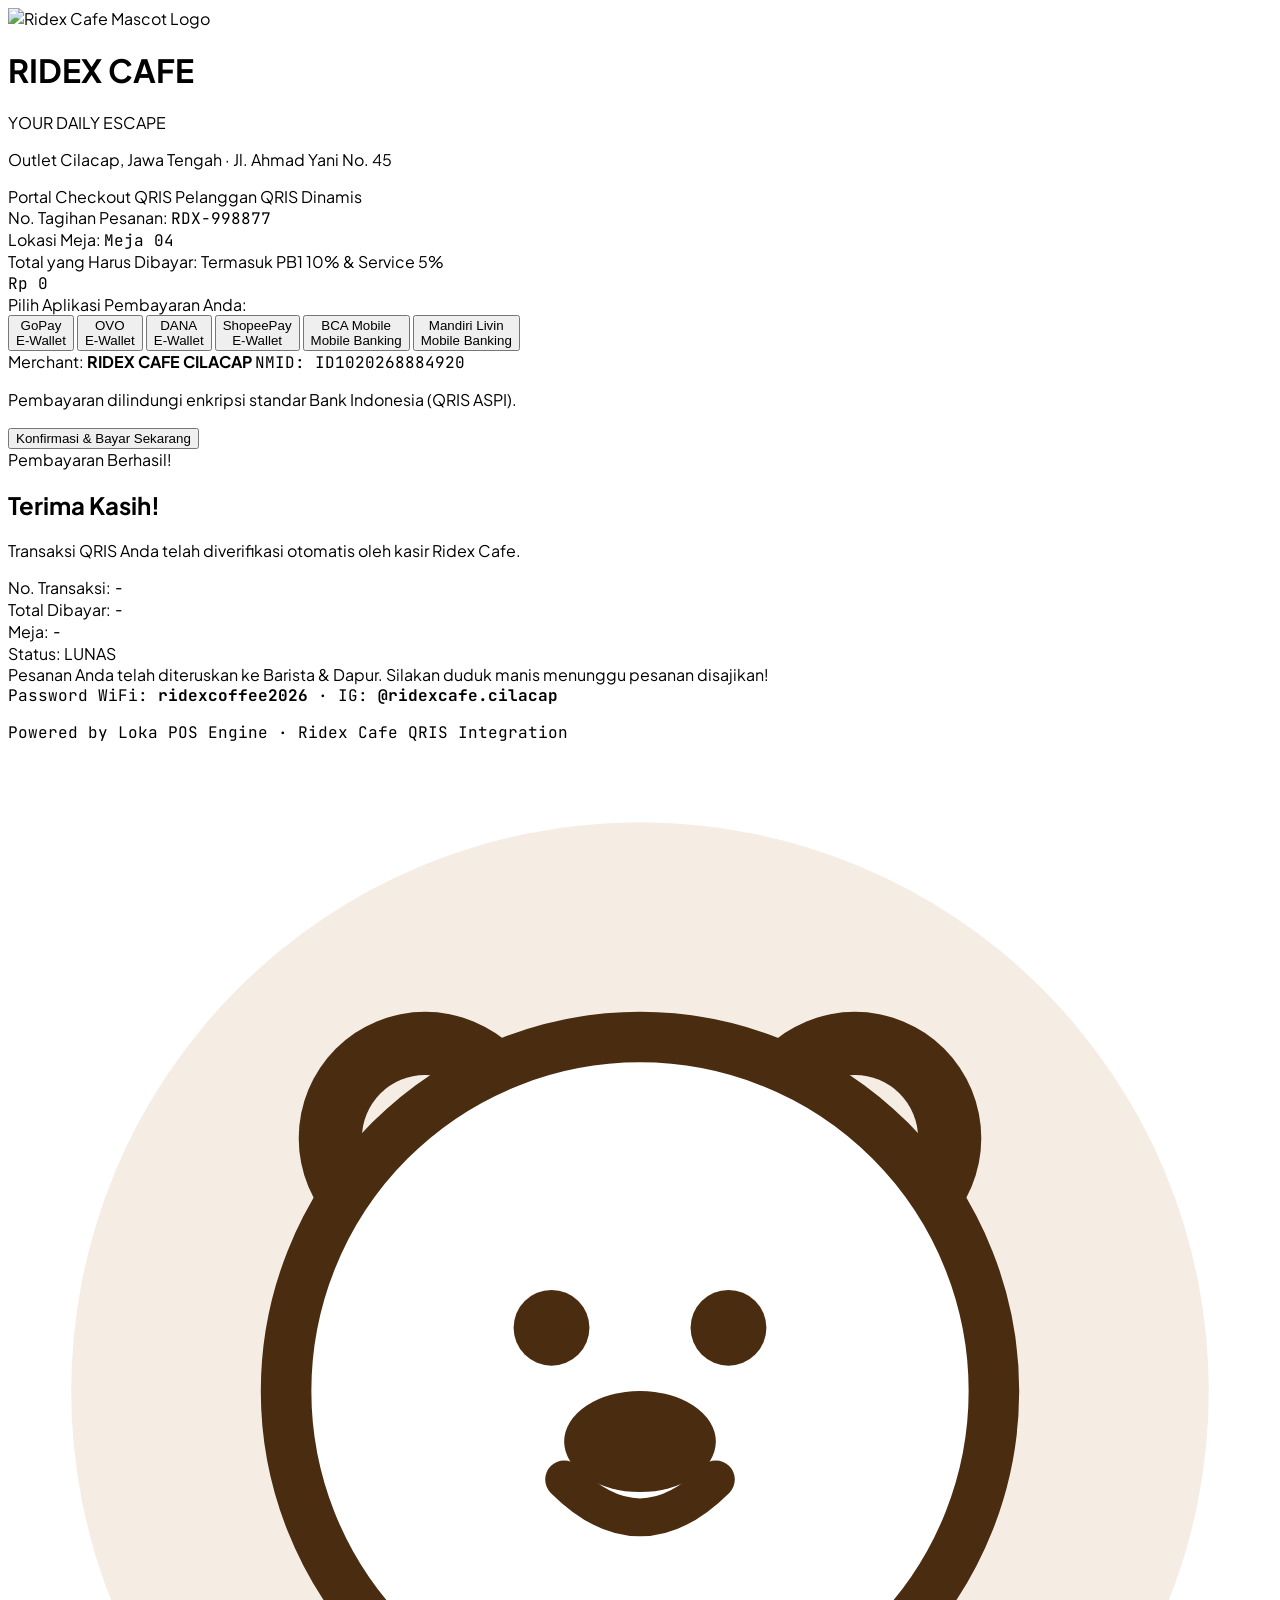
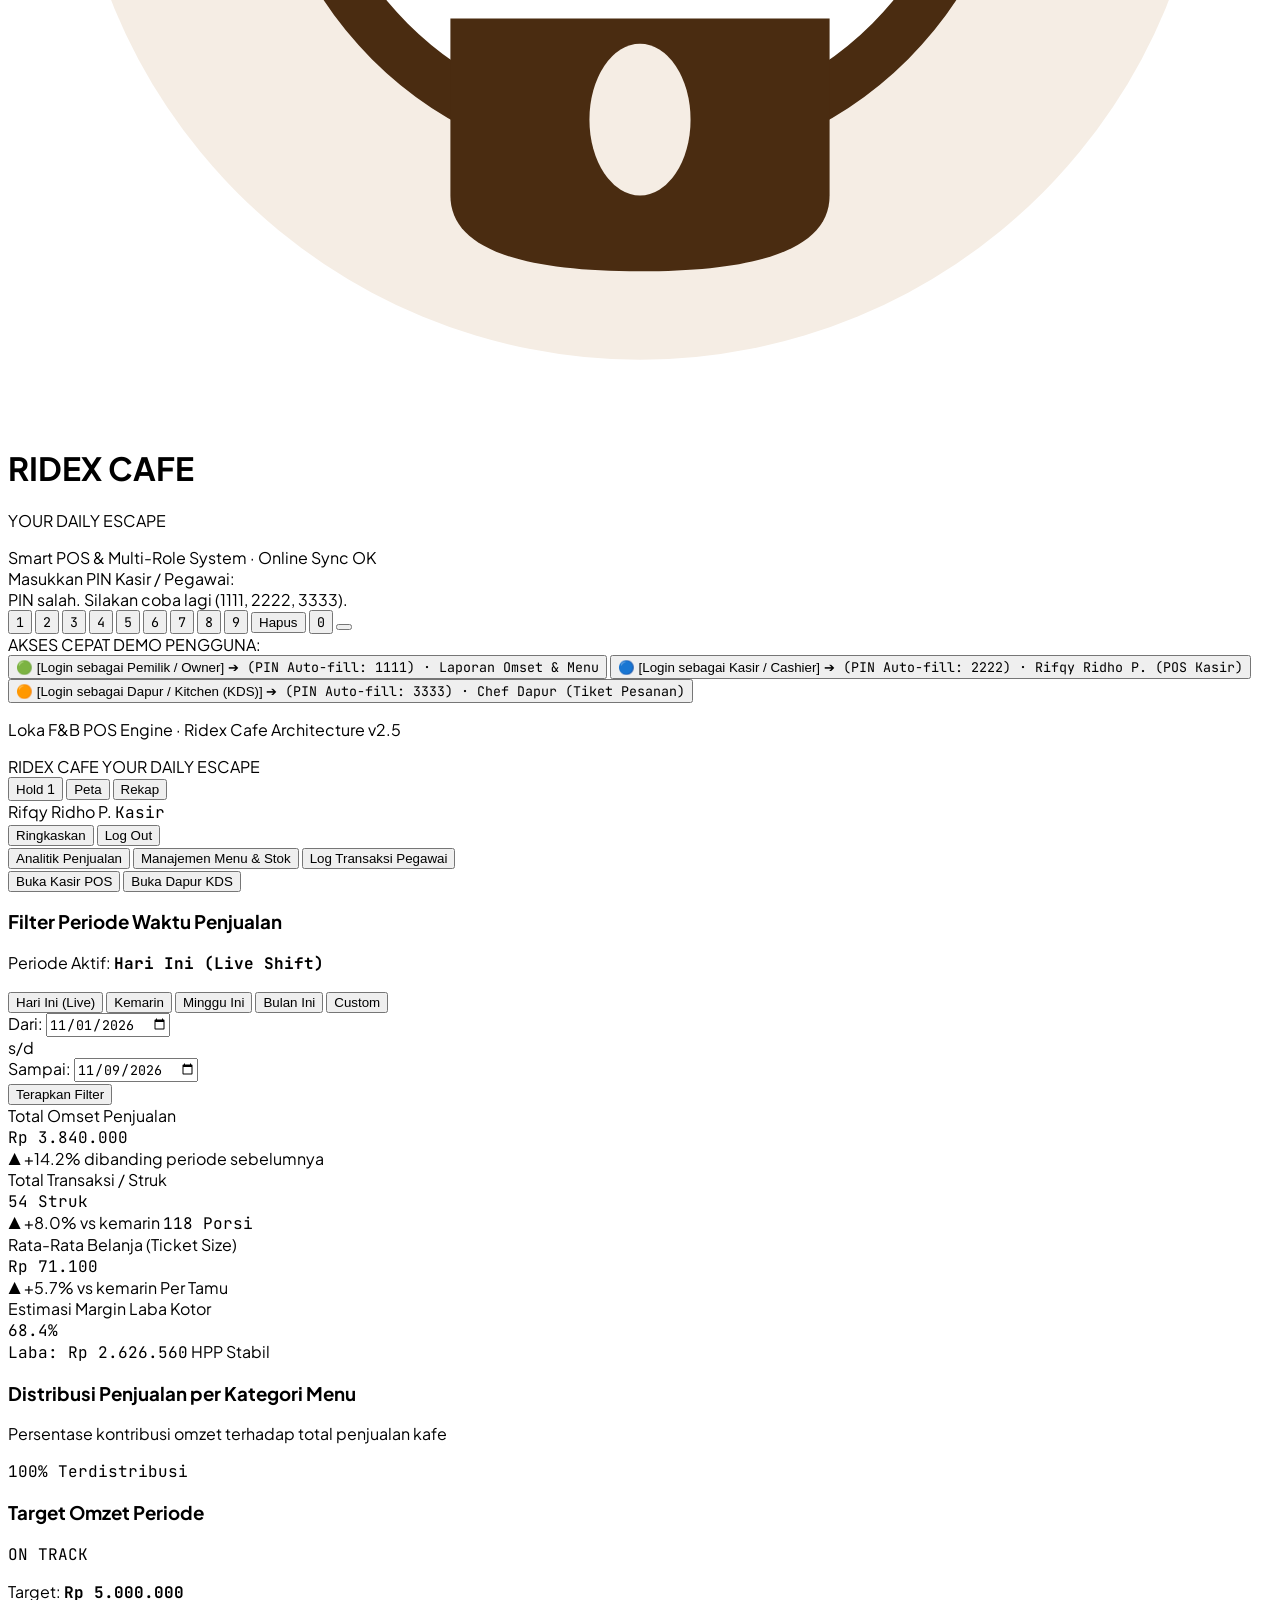
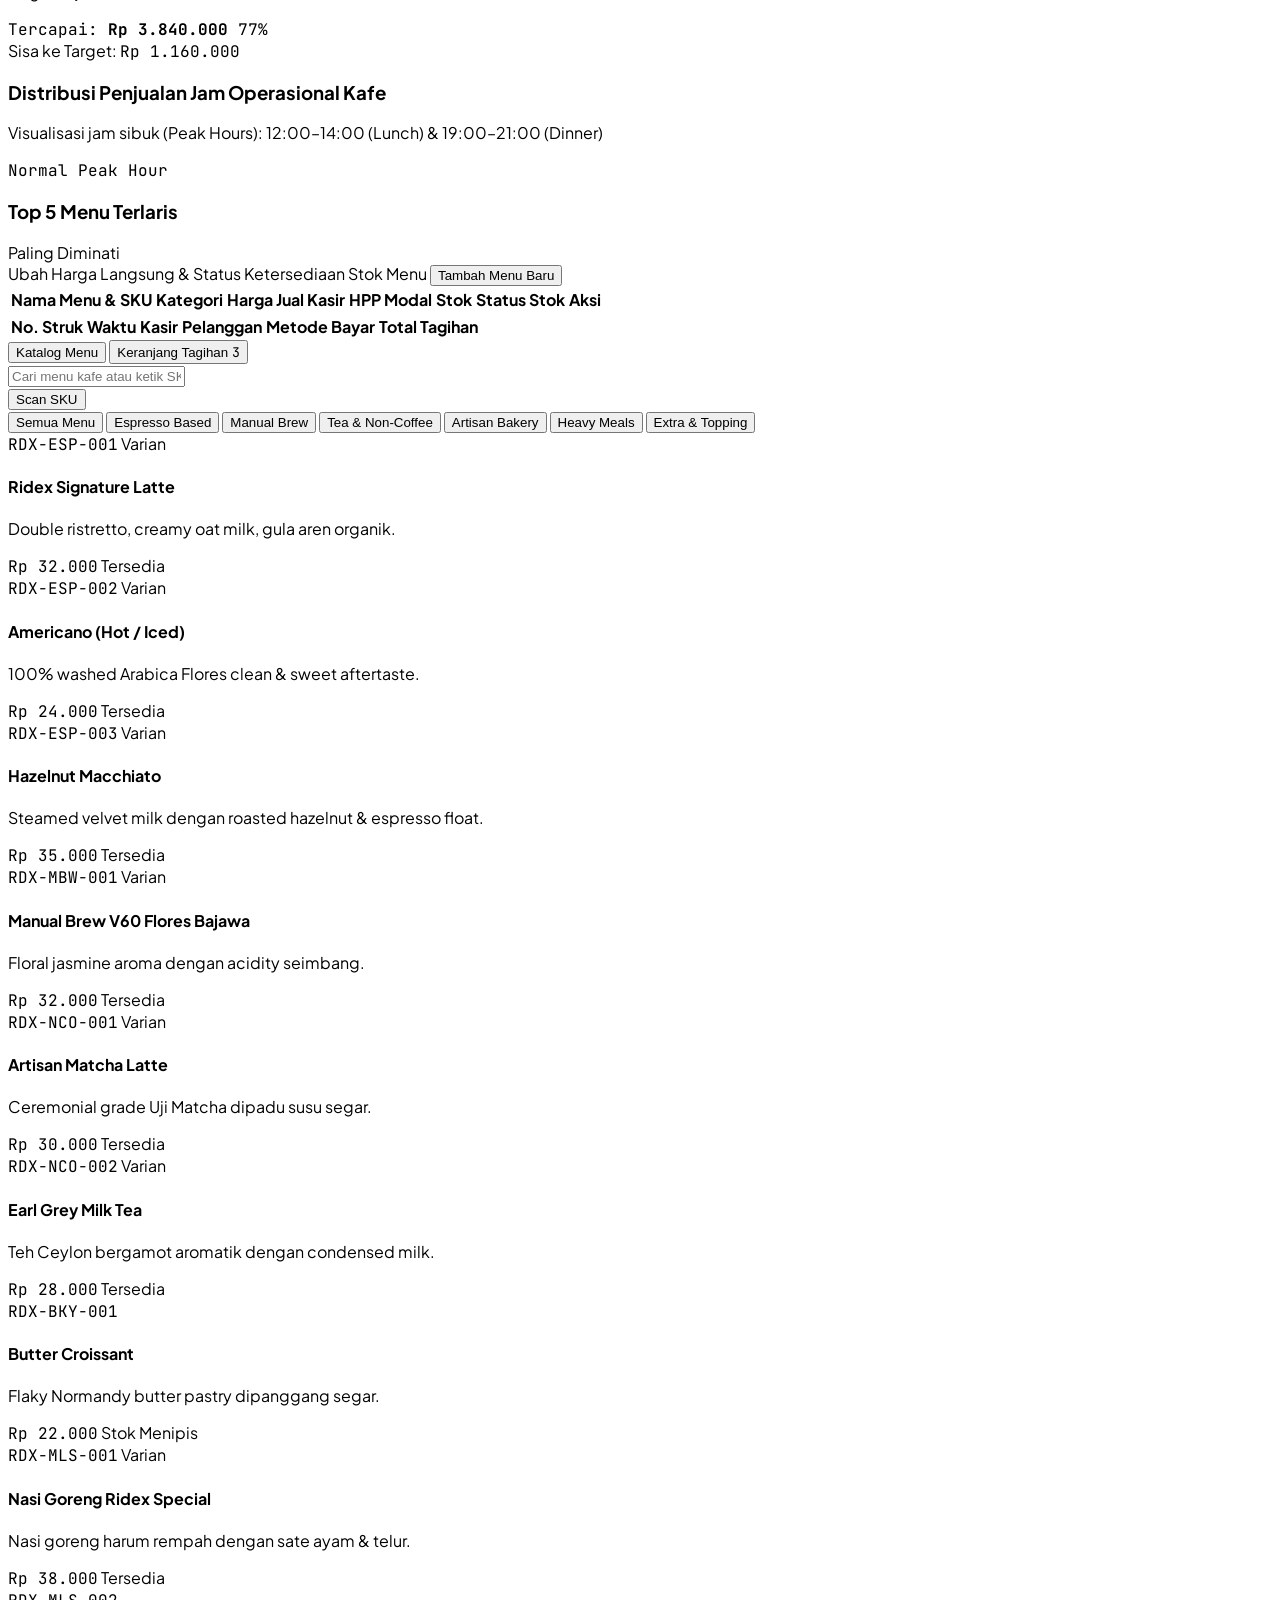
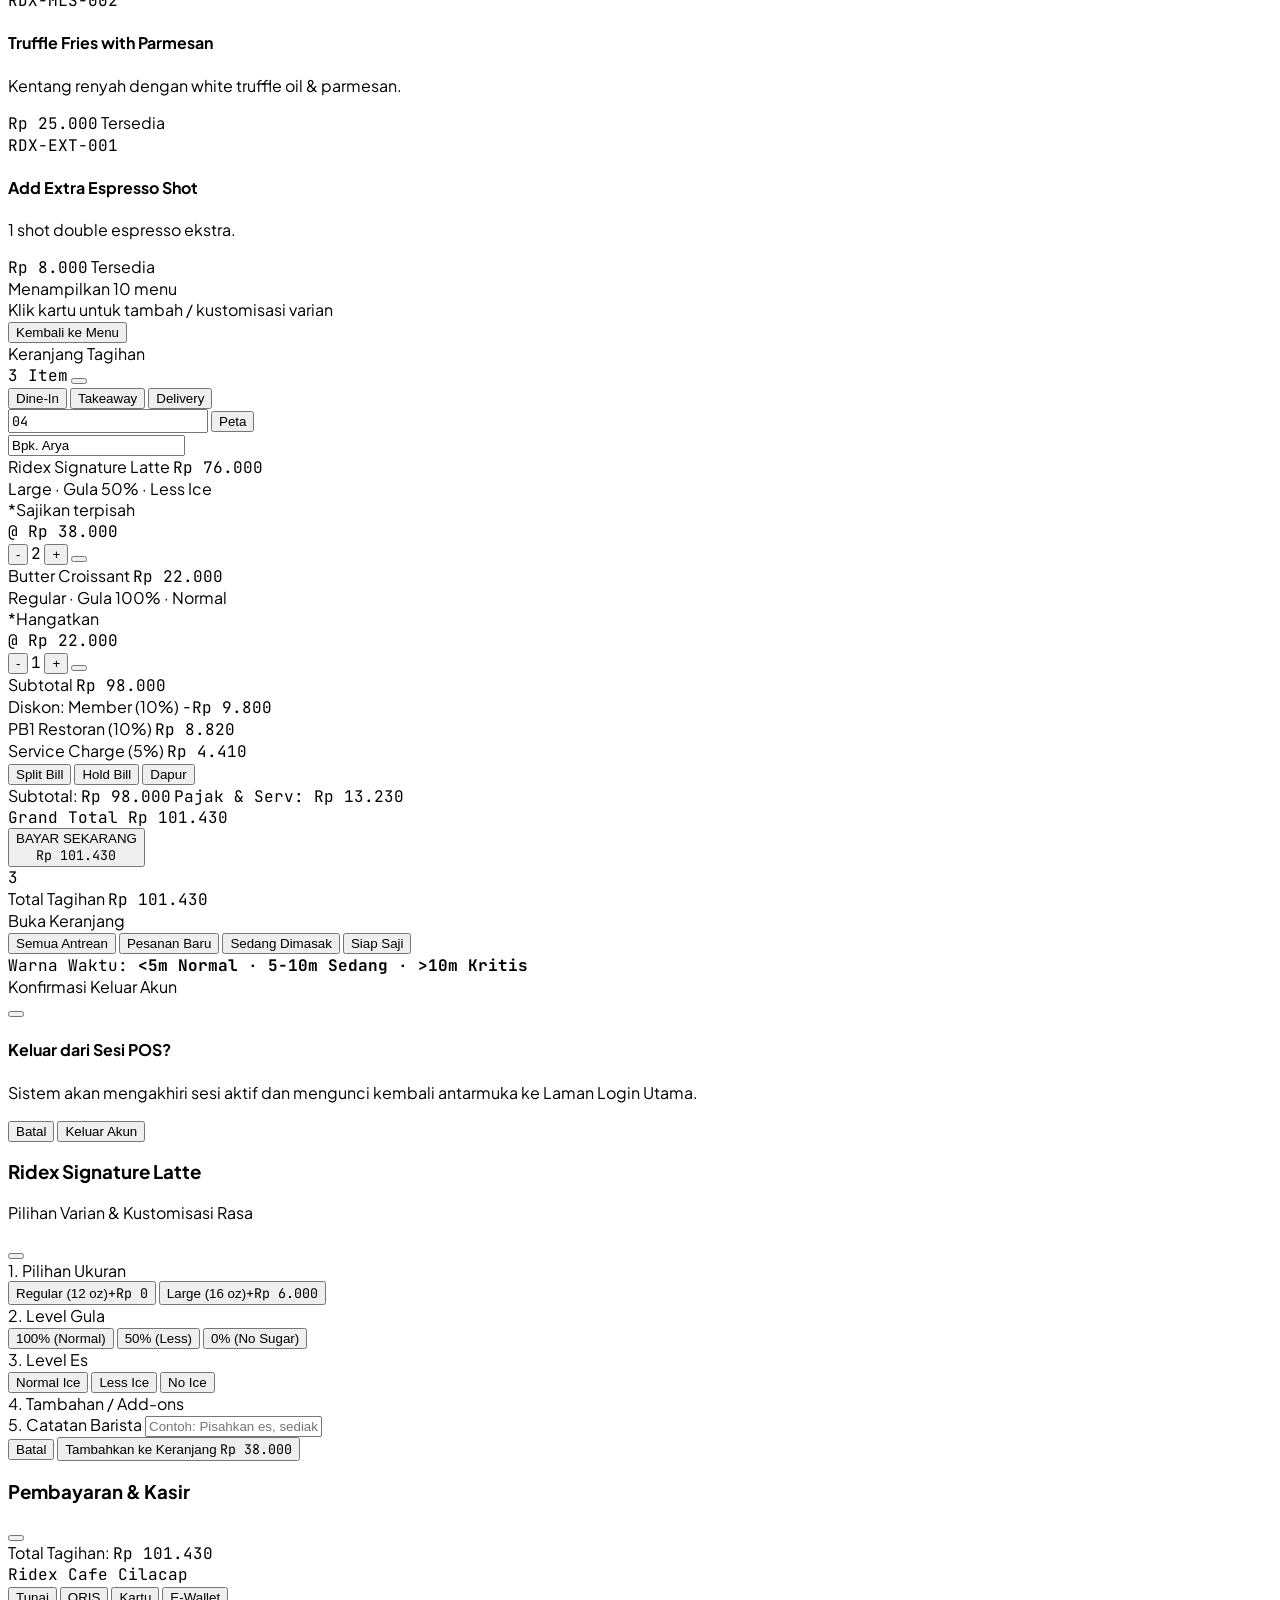
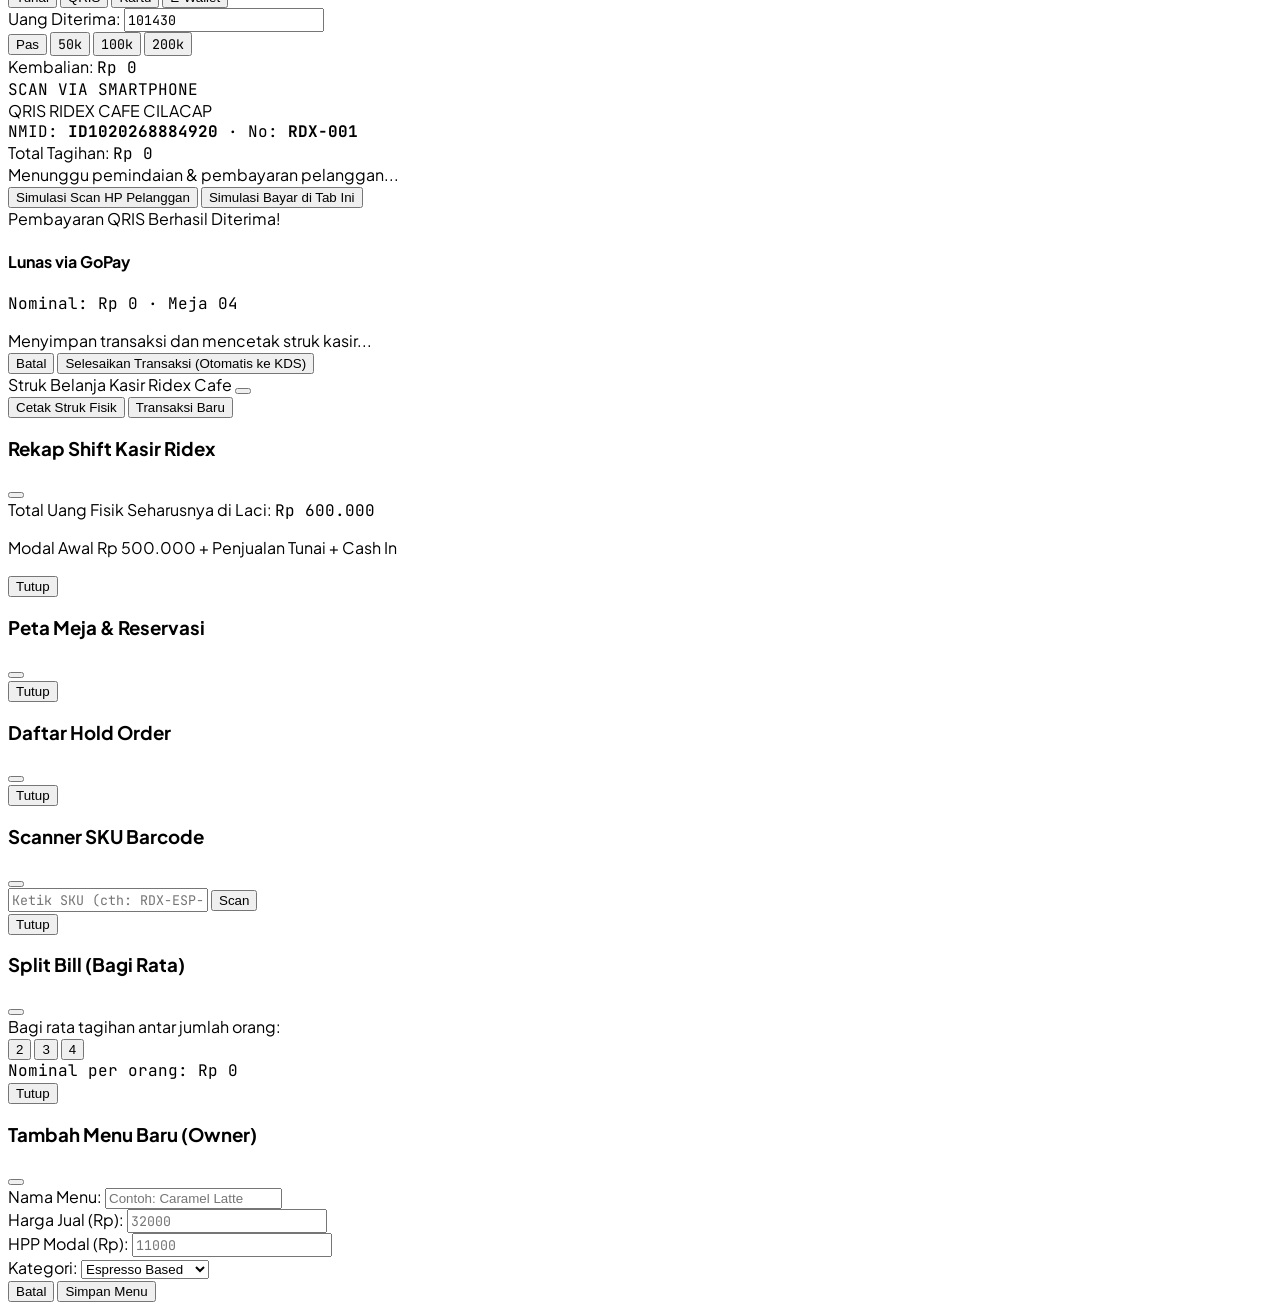
==== commit c334b97f: "feat: add QRIS customer payment flow - Introduce CustomerPayScreen for self-service QRIS payments - " ====
--- a/ridex-pos-standalone.html
+++ b/ridex-pos-standalone.html
@@ -37,6 +37,8 @@
   <link href="https://fonts.googleapis.com/css2?family=JetBrains+Mono:wght@400;500;600;700&family=Plus+Jakarta+Sans:wght@400;500;600;700;800&display=swap" rel="stylesheet">
   <!-- Lucide Icons -->
   <script src="https://unpkg.com/lucide@latest"></script>
+  <!-- QRCode.js Library for Real Scannable QR -->
+  <script src="https://cdnjs.cloudflare.com/ajax/libs/qrcodejs/1.0.0/qrcode.min.js"></script>
   <style>
     body { font-family: 'Plus Jakarta Sans', system-ui, sans-serif; }
     .font-mono { font-family: 'JetBrains Mono', monospace; }
@@ -54,6 +56,189 @@
   </style>
 </head>
 <body class="bg-stone-950 text-amber-50 antialiased select-none overflow-hidden h-screen h-[100dvh] max-h-[100dvh] w-screen flex flex-col">
+
+  <!-- ======================================================== -->
+  <!-- 0. HALAMAN CHECKOUT QRIS PELANGGAN (?mode=customer-pay)  -->
+  <!-- ======================================================== -->
+  <div id="customerPayScreen" class="fixed inset-0 z-50 min-h-screen min-h-[100dvh] w-full flex items-center justify-center p-4 overflow-y-auto bg-stone-950 select-none hidden">
+    <!-- Glowing background blurs -->
+    <div class="fixed -top-32 -left-32 w-96 h-96 bg-amber-600/10 rounded-full blur-3xl pointer-events-none"></div>
+    <div class="fixed -bottom-32 -right-32 w-96 h-96 bg-amber-700/10 rounded-full blur-3xl pointer-events-none"></div>
+
+    <div class="w-full max-w-md my-auto relative z-10 flex flex-col space-y-4">
+      <!-- Brand Header -->
+      <div class="text-center flex flex-col items-center space-y-2">
+        <div class="w-16 h-16 rounded-2xl bg-[#f5ede4] p-1.5 shadow-xl border border-amber-800/30 flex items-center justify-center overflow-hidden">
+          <img src="/assets/aistudio/extra-large_4af77947.png" alt="Ridex Cafe Mascot Logo" class="w-full h-full object-contain" />
+        </div>
+        <div>
+          <h1 class="text-xl font-black tracking-tight text-white uppercase font-sans">RIDEX CAFE</h1>
+          <p class="text-[10px] font-bold tracking-widest text-amber-400 uppercase">YOUR DAILY ESCAPE</p>
+          <p class="text-xs text-stone-400 mt-0.5">Outlet Cilacap, Jawa Tengah · Jl. Ahmad Yani No. 45</p>
+        </div>
+      </div>
+
+      <!-- Customer Checkout Form Container -->
+      <div id="customerPayFormCard" class="bg-stone-900 border border-stone-800 rounded-2xl p-5 shadow-2xl space-y-4 backdrop-blur-xl">
+        <div class="flex items-center justify-between pb-3 border-b border-stone-800">
+          <span class="text-xs font-bold text-stone-200 flex items-center gap-1.5">
+            <i data-lucide="smartphone" class="w-4 h-4 text-cyan-400"></i>
+            <span>Portal Checkout QRIS Pelanggan</span>
+          </span>
+          <span class="text-[10px] px-2 py-0.5 bg-rose-600/20 text-rose-300 border border-rose-500/30 rounded font-black tracking-wider uppercase">
+            QRIS Dinamis
+          </span>
+        </div>
+
+        <!-- Order Bill Summary -->
+        <div class="bg-stone-950 p-4 rounded-xl border border-stone-800/90 space-y-2.5">
+          <div class="flex items-center justify-between text-xs text-stone-400">
+            <span>No. Tagihan Pesanan:</span>
+            <span class="font-mono font-bold text-stone-200" id="custPayOrderId">RDX-998877</span>
+          </div>
+          <div class="flex items-center justify-between text-xs text-stone-400">
+            <span>Lokasi Meja:</span>
+            <span class="px-2 py-0.5 rounded bg-amber-950/60 border border-amber-600/40 text-amber-300 font-mono font-bold text-xs" id="custPayTableNo">
+              Meja 04
+            </span>
+          </div>
+          <div class="pt-2 border-t border-stone-800/80 flex items-center justify-between">
+            <div>
+              <span class="text-xs text-stone-400 block font-medium">Total yang Harus Dibayar:</span>
+              <span class="text-[10px] text-stone-500">Termasuk PB1 10% &amp; Service 5%</span>
+            </div>
+            <span class="text-2xl font-black font-mono text-amber-400 tabular-nums" id="custPayAmountDisplay">
+              Rp 0
+            </span>
+          </div>
+        </div>
+
+        <!-- Payment App Selector Grid -->
+        <div class="space-y-2">
+          <label class="text-xs font-semibold text-stone-300 block">
+            Pilih Aplikasi Pembayaran Anda:
+          </label>
+          <div class="grid grid-cols-2 gap-2" id="custPaymentAppGrid">
+            <button type="button" onclick="selectCustApp('GoPay')" class="cust-app-btn p-2.5 rounded-xl border border-amber-500 bg-amber-600/15 shadow-md shadow-amber-950/50 text-left flex flex-col justify-between transition-all" data-app="GoPay">
+              <div class="flex items-center justify-between w-full">
+                <span class="text-xs font-bold text-stone-200">GoPay</span>
+                <div class="w-3.5 h-3.5 rounded-full border border-amber-500 bg-amber-500 flex items-center justify-center">
+                  <div class="w-1.5 h-1.5 rounded-full bg-stone-950"></div>
+                </div>
+              </div>
+              <span class="text-[10px] text-stone-400 mt-1">E-Wallet</span>
+            </button>
+
+            <button type="button" onclick="selectCustApp('OVO')" class="cust-app-btn p-2.5 rounded-xl border border-stone-800 bg-stone-950/80 hover:bg-stone-800/70 text-left flex flex-col justify-between transition-all" data-app="OVO">
+              <div class="flex items-center justify-between w-full">
+                <span class="text-xs font-bold text-stone-200">OVO</span>
+                <div class="w-3.5 h-3.5 rounded-full border border-stone-600 flex items-center justify-center"></div>
+              </div>
+              <span class="text-[10px] text-stone-400 mt-1">E-Wallet</span>
+            </button>
+
+            <button type="button" onclick="selectCustApp('DANA')" class="cust-app-btn p-2.5 rounded-xl border border-stone-800 bg-stone-950/80 hover:bg-stone-800/70 text-left flex flex-col justify-between transition-all" data-app="DANA">
+              <div class="flex items-center justify-between w-full">
+                <span class="text-xs font-bold text-stone-200">DANA</span>
+                <div class="w-3.5 h-3.5 rounded-full border border-stone-600 flex items-center justify-center"></div>
+              </div>
+              <span class="text-[10px] text-stone-400 mt-1">E-Wallet</span>
+            </button>
+
+            <button type="button" onclick="selectCustApp('ShopeePay')" class="cust-app-btn p-2.5 rounded-xl border border-stone-800 bg-stone-950/80 hover:bg-stone-800/70 text-left flex flex-col justify-between transition-all" data-app="ShopeePay">
+              <div class="flex items-center justify-between w-full">
+                <span class="text-xs font-bold text-stone-200">ShopeePay</span>
+                <div class="w-3.5 h-3.5 rounded-full border border-stone-600 flex items-center justify-center"></div>
+              </div>
+              <span class="text-[10px] text-stone-400 mt-1">E-Wallet</span>
+            </button>
+
+            <button type="button" onclick="selectCustApp('BCA Mobile')" class="cust-app-btn p-2.5 rounded-xl border border-stone-800 bg-stone-950/80 hover:bg-stone-800/70 text-left flex flex-col justify-between transition-all" data-app="BCA Mobile">
+              <div class="flex items-center justify-between w-full">
+                <span class="text-xs font-bold text-stone-200">BCA Mobile</span>
+                <div class="w-3.5 h-3.5 rounded-full border border-stone-600 flex items-center justify-center"></div>
+              </div>
+              <span class="text-[10px] text-stone-400 mt-1">Mobile Banking</span>
+            </button>
+
+            <button type="button" onclick="selectCustApp('Mandiri Livin')" class="cust-app-btn p-2.5 rounded-xl border border-stone-800 bg-stone-950/80 hover:bg-stone-800/70 text-left flex flex-col justify-between transition-all" data-app="Mandiri Livin">
+              <div class="flex items-center justify-between w-full">
+                <span class="text-xs font-bold text-stone-200">Mandiri Livin</span>
+                <div class="w-3.5 h-3.5 rounded-full border border-stone-600 flex items-center justify-center"></div>
+              </div>
+              <span class="text-[10px] text-stone-400 mt-1">Mobile Banking</span>
+            </button>
+          </div>
+        </div>
+
+        <!-- Merchant Security Note -->
+        <div class="p-3 rounded-xl bg-stone-950/60 border border-stone-800/80 text-[11px] text-stone-400 space-y-1">
+          <div class="flex items-center justify-between text-[10px]">
+            <span>Merchant: <strong>RIDEX CAFE CILACAP</strong></span>
+            <span class="font-mono text-stone-400">NMID: ID1020268884920</span>
+          </div>
+          <p class="text-[10px] text-stone-400 leading-tight">
+            Pembayaran dilindungi enkripsi standar Bank Indonesia (QRIS ASPI).
+          </p>
+        </div>
+
+        <!-- Action Button -->
+        <button id="btnCustConfirmPay" onclick="submitCustomerPayment()" class="w-full py-3.5 px-4 bg-amber-600 hover:bg-amber-500 text-stone-950 font-black rounded-xl transition-all shadow-lg shadow-amber-950/50 flex items-center justify-center gap-2 cursor-pointer active:scale-[0.99] text-base">
+          <i data-lucide="shield-check" class="w-5 h-5 text-stone-950"></i>
+          <span id="btnCustPayText">Konfirmasi &amp; Bayar Sekarang</span>
+        </button>
+      </div>
+
+      <!-- Customer Payment Success Card -->
+      <div id="customerPaySuccessCard" class="bg-stone-900 border border-stone-800 rounded-2xl p-6 shadow-2xl text-center space-y-5 hidden backdrop-blur-xl">
+        <div class="w-16 h-16 rounded-full bg-emerald-500/20 border-2 border-emerald-500 text-emerald-400 flex items-center justify-center mx-auto shadow-lg shadow-emerald-950/50">
+          <i data-lucide="check-circle-2" class="w-10 h-10"></i>
+        </div>
+
+        <div class="space-y-1">
+          <span class="text-[10px] px-2.5 py-0.5 rounded-full bg-emerald-500/20 border border-emerald-500/40 text-emerald-300 font-bold uppercase tracking-wider">
+            Pembayaran Berhasil!
+          </span>
+          <h2 class="text-xl font-black text-white pt-1">Terima Kasih!</h2>
+          <p class="text-xs text-stone-400 max-w-xs mx-auto">
+            Transaksi QRIS Anda telah diverifikasi otomatis oleh kasir Ridex Cafe.
+          </p>
+        </div>
+
+        <div class="bg-stone-950 p-4 rounded-xl border border-stone-800 text-left space-y-2 text-xs">
+          <div class="flex justify-between">
+            <span class="text-stone-400">No. Transaksi:</span>
+            <span class="font-mono font-bold text-stone-200" id="custSuccessOrderId">-</span>
+          </div>
+          <div class="flex justify-between">
+            <span class="text-stone-400">Total Dibayar:</span>
+            <span class="font-mono font-bold text-emerald-400" id="custSuccessAmount">-</span>
+          </div>
+          <div class="flex justify-between">
+            <span class="text-stone-400">Meja:</span>
+            <span class="font-mono text-stone-300" id="custSuccessTable">-</span>
+          </div>
+          <div class="flex justify-between">
+            <span class="text-stone-400">Status:</span>
+            <span class="font-bold text-amber-400 uppercase" id="custSuccessApp">LUNAS</span>
+          </div>
+        </div>
+
+        <div class="p-3 bg-amber-950/30 border border-amber-600/30 rounded-xl text-xs text-amber-300/90 flex items-center gap-2">
+          <i data-lucide="coffee" class="w-5 h-5 text-amber-400 shrink-0"></i>
+          <span>Pesanan Anda telah diteruskan ke Barista &amp; Dapur. Silakan duduk manis menunggu pesanan disajikan!</span>
+        </div>
+
+        <div class="pt-2 text-[11px] text-stone-500 font-mono">
+          Password WiFi: <strong class="text-stone-300">ridexcoffee2026</strong> · IG: <strong class="text-stone-300">@ridexcafe.cilacap</strong>
+        </div>
+      </div>
+
+      <p class="text-[10px] text-stone-500 text-center font-mono">
+        Powered by Loka POS Engine · Ridex Cafe QRIS Integration
+      </p>
+    </div>
+  </div>
 
   <!-- ========================================== -->
   <!-- 1. LAMAN LOGIN UTAMA (INITIAL VIEW)        -->
@@ -863,13 +1048,71 @@
           </div>
         </div>
 
-        <div id="qrisSection" class="bg-stone-950 p-4 rounded-xl border border-stone-800 hidden flex items-center gap-4">
-          <img src="https://api.qrserver.com/v1/create-qr-code/?size=120x120&data=RIDEX_CAFE_CILACAP_QRIS" class="w-24 h-24 bg-white p-1.5 rounded-lg" alt="QRIS">
-          <div class="text-xs space-y-1">
-            <span class="bg-rose-600 text-white font-bold px-1.5 py-0.5 rounded text-[10px]">QRIS</span>
-            <span class="font-bold text-stone-200 block">RIDEX CAFE CILACAP</span>
-            <span class="text-[10px] text-stone-400 font-mono">NMID: ID1020268884920</span>
-            <p class="text-stone-400 text-[11px]">Dapat dipindai dari BCA, Mandiri, GoPay, OVO, ShopeePay.</p>
+        <!-- Dynamic Scannable QRIS Section with Live Polling -->
+        <div id="qrisSection" class="bg-stone-950 p-4 sm:p-5 rounded-2xl border border-stone-800 hidden space-y-3">
+          <!-- Pending Scanning State -->
+          <div id="qrisPendingBox" class="flex flex-col sm:flex-row items-center gap-4 text-center sm:text-left">
+            <!-- Dynamic Scannable QR Container -->
+            <div class="p-3 bg-white rounded-xl shadow-xl shrink-0 flex flex-col items-center border-2 border-amber-800/30">
+              <div id="qrisCodeContainer" class="w-36 h-36 flex items-center justify-center overflow-hidden">
+                <!-- QR Code generated dynamically via qrcodejs -->
+              </div>
+              <span class="text-[9px] font-mono text-stone-600 font-bold mt-1">SCAN VIA SMARTPHONE</span>
+            </div>
+
+            <!-- QR Details & Live Polling -->
+            <div class="space-y-2 flex-1">
+              <div class="flex items-center justify-center sm:justify-start gap-2">
+                <span class="px-2 py-0.5 rounded bg-rose-600 text-[10px] font-black text-white tracking-widest uppercase">
+                  QRIS
+                </span>
+                <span class="text-xs font-bold text-stone-200">RIDEX CAFE CILACAP</span>
+              </div>
+              <div class="text-xs text-stone-400 font-mono">
+                NMID: <strong class="text-stone-300">ID1020268884920</strong> · No: <strong id="qrisOrderIdDisplay" class="text-amber-400">RDX-001</strong>
+              </div>
+              <div class="p-2.5 rounded-lg bg-stone-900 border border-stone-800 flex items-center justify-between">
+                <span class="text-xs text-stone-400">Total Tagihan:</span>
+                <span class="text-lg font-mono font-bold text-amber-400" id="qrisAmountDisplay">Rp 0</span>
+              </div>
+
+              <!-- Live Polling Indicator -->
+              <div class="flex items-center justify-center sm:justify-start gap-2 text-xs text-amber-400 bg-amber-950/40 border border-amber-600/30 px-3 py-1.5 rounded-xl">
+                <span class="w-2.5 h-2.5 rounded-full bg-emerald-400 animate-ping"></span>
+                <span class="font-medium text-[11px]">Menunggu pemindaian &amp; pembayaran pelanggan...</span>
+              </div>
+
+              <!-- Quick Simulation Buttons -->
+              <div class="pt-1 flex flex-wrap gap-2 justify-center sm:justify-start">
+                <button type="button" onclick="openCustomerPaySimTab()" class="px-3 py-1.5 bg-stone-800 hover:bg-stone-700 text-stone-200 hover:text-white rounded-lg text-xs font-semibold flex items-center gap-1.5 border border-stone-700 active:scale-95 transition-all" title="Buka Halaman Checkout Pelanggan di Tab Baru">
+                  <i data-lucide="external-link" class="w-3.5 h-3.5 text-cyan-400"></i>
+                  <span>Simulasi Scan HP Pelanggan</span>
+                </button>
+                <button type="button" onclick="triggerSimulateQrisPaid()" class="px-3 py-1.5 bg-amber-600/20 hover:bg-amber-600/30 text-amber-300 border border-amber-600/40 rounded-lg text-xs font-semibold flex items-center gap-1.5 active:scale-95 transition-all" title="Konfirmasi Lunas Langsung (Uji 1 Tab)">
+                  <i data-lucide="sparkles" class="w-3.5 h-3.5 text-amber-400"></i>
+                  <span>Simulasi Bayar di Tab Ini</span>
+                </button>
+              </div>
+            </div>
+          </div>
+
+          <!-- Paid Success State within Cashier Modal -->
+          <div id="qrisSuccessBox" class="bg-emerald-950/50 border border-emerald-500/50 rounded-xl p-5 text-center space-y-2 hidden animate-fadeIn">
+            <div class="w-12 h-12 rounded-full bg-emerald-500/20 border-2 border-emerald-400 text-emerald-400 flex items-center justify-center mx-auto">
+              <i data-lucide="check-circle-2" class="w-7 h-7"></i>
+            </div>
+            <div>
+              <span class="text-xs font-bold uppercase tracking-wider text-emerald-400">
+                Pembayaran QRIS Berhasil Diterima!
+              </span>
+              <h4 class="text-base font-black text-white mt-0.5" id="qrisSuccessAppText">Lunas via GoPay</h4>
+              <p class="text-xs text-stone-300 font-mono mt-1" id="qrisSuccessDetailText">
+                Nominal: Rp 0 · Meja 04
+              </p>
+            </div>
+            <div class="text-[11px] text-emerald-300/80 animate-pulse pt-1">
+              Menyimpan transaksi dan mencetak struk kasir...
+            </div>
           </div>
         </div>
       </div>
@@ -1925,6 +2168,13 @@
 
     // CASHIER POS LOGIC
     function init() {
+      const urlParams = new URLSearchParams(window.location.search);
+      if (urlParams.get('mode') === 'customer-pay') {
+        initCustomerPayMode(urlParams);
+        return;
+      }
+      setupQrisSyncListener();
+
       renderCategoryTabs();
       renderCatalog();
       renderCart();
@@ -2302,11 +2552,225 @@
       closeModal();
     }
 
+    let currentQrisOrderId = 'RDX-' + Math.floor(100000 + Math.random() * 900000);
+    let activeCustomerPayUrl = '';
+    let isQrisPaidCompleted = false;
+
     function setPayMethod(m) {
       playBeep(800);
       payMethod = m;
       document.getElementById('cashSection').style.display = m === 'cash' ? 'block' : 'none';
-      document.getElementById('qrisSection').style.display = m === 'qris' ? 'flex' : 'none';
+      const qrisSec = document.getElementById('qrisSection');
+      if (m === 'qris') {
+        qrisSec.classList.remove('hidden');
+        renderDynamicQRIS();
+      } else {
+        qrisSec.classList.add('hidden');
+      }
+    }
+
+    function renderDynamicQRIS() {
+      isQrisPaidCompleted = false;
+      const sub = cart.reduce((s, i) => s + i.unitPrice * i.qty, 0);
+      const disc = Math.round((sub * selectedDiscountPercent) / 100);
+      const taxable = Math.max(0, sub - disc);
+      const grand = taxable + Math.round(taxable * 0.10) + Math.round(taxable * 0.05);
+      const tbl = document.getElementById('tableNoInput').value || '04';
+      currentQrisOrderId = 'RDX-' + Math.floor(100000 + Math.random() * 900000);
+
+      activeCustomerPayUrl = window.location.origin + window.location.pathname + 
+        '?mode=customer-pay&orderId=' + currentQrisOrderId + '&amount=' + grand + '&table=' + tbl;
+
+      document.getElementById('qrisOrderIdDisplay').innerText = currentQrisOrderId;
+      document.getElementById('qrisAmountDisplay').innerText = formatIDR(grand);
+      document.getElementById('qrisPendingBox').classList.remove('hidden');
+      document.getElementById('qrisSuccessBox').classList.add('hidden');
+
+      const qrContainer = document.getElementById('qrisCodeContainer');
+      qrContainer.innerHTML = '';
+      try {
+        if (typeof QRCode !== 'undefined') {
+          new QRCode(qrContainer, {
+            text: activeCustomerPayUrl,
+            width: 140,
+            height: 140,
+            colorDark: "#140E0B",
+            colorLight: "#FFFFFF",
+            correctLevel: QRCode.CorrectLevel.M
+          });
+        } else {
+          qrContainer.innerHTML = '<img src="https://api.qrserver.com/v1/create-qr-code/?size=140x140&data=' + encodeURIComponent(activeCustomerPayUrl) + '" class="w-full h-full object-contain" />';
+        }
+      } catch (err) {
+        qrContainer.innerHTML = '<img src="https://api.qrserver.com/v1/create-qr-code/?size=140x140&data=' + encodeURIComponent(activeCustomerPayUrl) + '" class="w-full h-full object-contain" />';
+      }
+      lucide.createIcons();
+    }
+
+    function openCustomerPaySimTab() {
+      playBeep(700);
+      if (activeCustomerPayUrl) {
+        window.open(activeCustomerPayUrl, '_blank');
+      }
+    }
+
+    function triggerSimulateQrisPaid() {
+      playBeep(1000);
+      const sub = cart.reduce((s, i) => s + i.unitPrice * i.qty, 0);
+      const disc = Math.round((sub * selectedDiscountPercent) / 100);
+      const taxable = Math.max(0, sub - disc);
+      const grand = taxable + Math.round(taxable * 0.10) + Math.round(taxable * 0.05);
+      const tbl = document.getElementById('tableNoInput').value || '04';
+
+      const payload = {
+        type: 'QRIS_PAID',
+        orderId: currentQrisOrderId,
+        amount: grand,
+        table: tbl,
+        app: 'BCA Mobile',
+        timestamp: Date.now()
+      };
+
+      if ('BroadcastChannel' in window) {
+        try {
+          const bc = new BroadcastChannel('ridex_qris_sync');
+          bc.postMessage(payload);
+          setTimeout(() => bc.close(), 500);
+        } catch (e) {}
+      }
+      try {
+        localStorage.setItem('ridex_last_qris_paid', JSON.stringify(payload));
+      } catch (e) {}
+
+      onQrisPaymentVerified(payload);
+    }
+
+    function onQrisPaymentVerified(data) {
+      if (isQrisPaidCompleted) return;
+      isQrisPaidCompleted = true;
+      playBeep(1200, 0.3);
+
+      const successBox = document.getElementById('qrisSuccessBox');
+      const pendingBox = document.getElementById('qrisPendingBox');
+      if (successBox && pendingBox) {
+        pendingBox.classList.add('hidden');
+        successBox.classList.remove('hidden');
+        document.getElementById('qrisSuccessAppText').innerText = `Lunas via ${data.app || 'GoPay'}`;
+        document.getElementById('qrisSuccessDetailText').innerText = `Nominal: ${formatIDR(data.amount)} · Meja ${data.table || '04'}`;
+      }
+
+      setTimeout(() => {
+        completePaymentTransaction('qris');
+      }, 1200);
+    }
+
+    function setupQrisSyncListener() {
+      if ('BroadcastChannel' in window) {
+        try {
+          const bc = new BroadcastChannel('ridex_qris_sync');
+          bc.onmessage = (event) => {
+            if (event.data && event.data.type === 'QRIS_PAID') {
+              onQrisPaymentVerified(event.data);
+            }
+          };
+        } catch (e) {}
+      }
+
+      window.addEventListener('storage', (e) => {
+        if (e.key === 'ridex_last_qris_paid' && e.newValue) {
+          try {
+            const data = JSON.parse(e.newValue);
+            if (data && data.type === 'QRIS_PAID') {
+              onQrisPaymentVerified(data);
+            }
+          } catch (err) {}
+        }
+      });
+    }
+
+    // Customer Pay Mode Logic
+    let selectedCustAppId = 'GoPay';
+    function selectCustApp(app) {
+      playBeep(600);
+      selectedCustAppId = app;
+      const btns = document.querySelectorAll('.cust-app-btn');
+      btns.forEach(btn => {
+        const isMatch = btn.getAttribute('data-app') === app;
+        if (isMatch) {
+          btn.className = 'cust-app-btn p-2.5 rounded-xl border border-amber-500 bg-amber-600/15 shadow-md shadow-amber-950/50 text-left flex flex-col justify-between transition-all';
+          btn.querySelector('.rounded-full.border').className = 'w-3.5 h-3.5 rounded-full border border-amber-500 bg-amber-500 flex items-center justify-center';
+          btn.querySelector('.rounded-full.border').innerHTML = '<div class="w-1.5 h-1.5 rounded-full bg-stone-950"></div>';
+        } else {
+          btn.className = 'cust-app-btn p-2.5 rounded-xl border border-stone-800 bg-stone-950/80 hover:bg-stone-800/70 text-left flex flex-col justify-between transition-all';
+          btn.querySelector('.rounded-full.border').className = 'w-3.5 h-3.5 rounded-full border border-stone-600 flex items-center justify-center';
+          btn.querySelector('.rounded-full.border').innerHTML = '';
+        }
+      });
+    }
+
+    function submitCustomerPayment() {
+      playBeep(700);
+      const btn = document.getElementById('btnCustConfirmPay');
+      const btnText = document.getElementById('btnCustPayText');
+      btn.disabled = true;
+      btnText.innerHTML = '<span class="inline-block animate-spin mr-2">⟳</span> Memproses Pembayaran...';
+
+      const urlParams = new URLSearchParams(window.location.search);
+      const orderId = urlParams.get('orderId') || 'RDX-998877';
+      const amount = parseInt(urlParams.get('amount') || '45000', 10);
+      const table = urlParams.get('table') || '04';
+
+      setTimeout(() => {
+        playBeep(1200, 0.3);
+        document.getElementById('customerPayFormCard').classList.add('hidden');
+        document.getElementById('customerPaySuccessCard').classList.remove('hidden');
+
+        document.getElementById('custSuccessOrderId').innerText = orderId;
+        document.getElementById('custSuccessAmount').innerText = formatIDR(amount);
+        document.getElementById('custSuccessTable').innerText = 'Meja ' + table;
+        document.getElementById('custSuccessApp').innerText = `LUNAS (${selectedCustAppId.toUpperCase()})`;
+
+        const syncPayload = {
+          type: 'QRIS_PAID',
+          orderId: orderId,
+          amount: amount,
+          table: table,
+          app: selectedCustAppId,
+          timestamp: Date.now()
+        };
+
+        if ('BroadcastChannel' in window) {
+          try {
+            const bc = new BroadcastChannel('ridex_qris_sync');
+            bc.postMessage(syncPayload);
+            setTimeout(() => bc.close(), 1000);
+          } catch (e) {}
+        }
+
+        try {
+          localStorage.setItem('ridex_last_qris_paid', JSON.stringify(syncPayload));
+        } catch (e) {}
+
+        lucide.createIcons();
+      }, 1000);
+    }
+
+    function initCustomerPayMode(urlParams) {
+      document.getElementById('loginScreen').classList.add('hidden');
+      const ws = document.getElementById('mainWorkspace');
+      if (ws) ws.classList.add('hidden');
+      document.getElementById('customerPayScreen').classList.remove('hidden');
+
+      const orderId = urlParams.get('orderId') || 'RDX-998877';
+      const amount = parseInt(urlParams.get('amount') || '45000', 10);
+      const table = urlParams.get('table') || '04';
+
+      document.getElementById('custPayOrderId').innerText = orderId;
+      document.getElementById('custPayTableNo').innerText = 'Meja ' + table;
+      document.getElementById('custPayAmountDisplay').innerText = formatIDR(amount);
+      document.getElementById('btnCustPayText').innerText = `Konfirmasi & Bayar Sekarang (${formatIDR(amount)})`;
+
+      lucide.createIcons();
     }
 
     function updateChange() {
@@ -2331,7 +2795,8 @@
       updateChange();
     }
 
-    function completePaymentTransaction() {
+    function completePaymentTransaction(overrideMethod) {
+      if (overrideMethod) payMethod = overrideMethod;
       playBeep(1200, 0.2);
       const sub = cart.reduce((s, i) => s + i.unitPrice * i.qty, 0);
       const disc = Math.round((sub * selectedDiscountPercent) / 100);
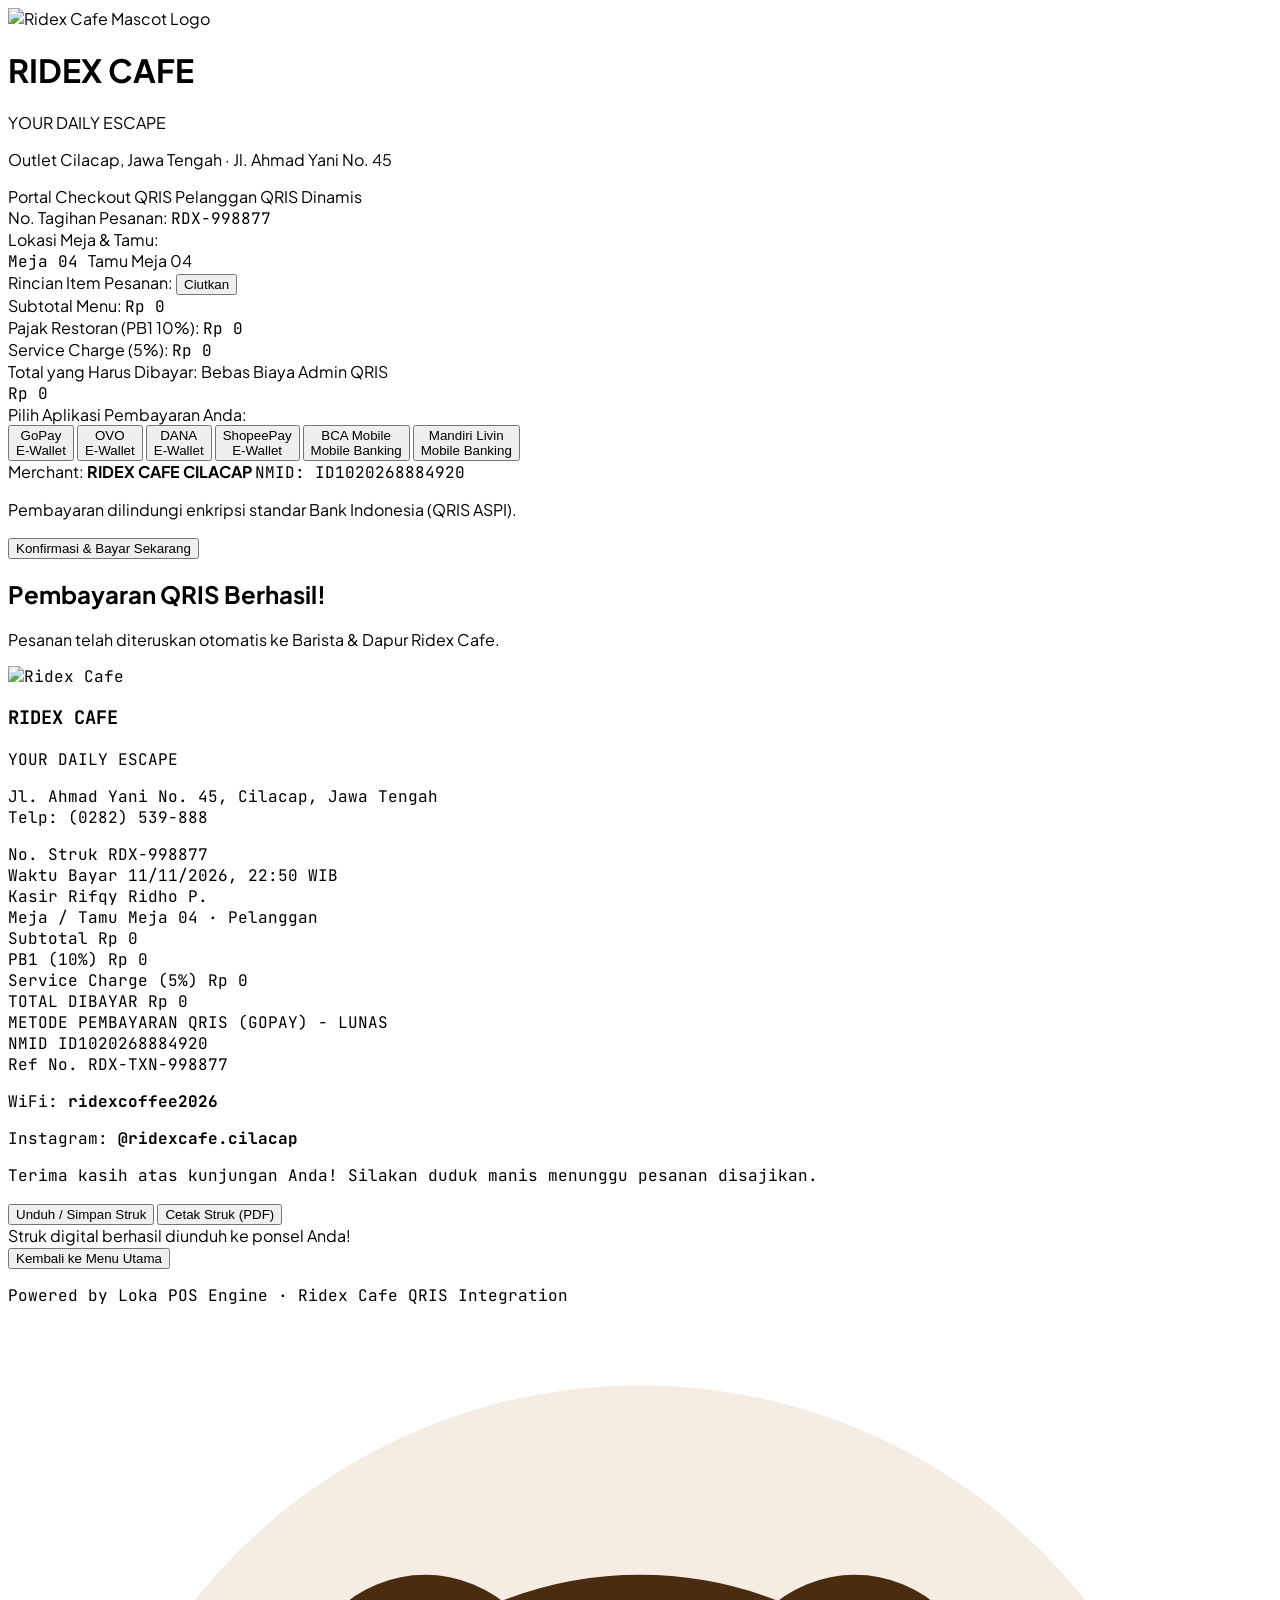
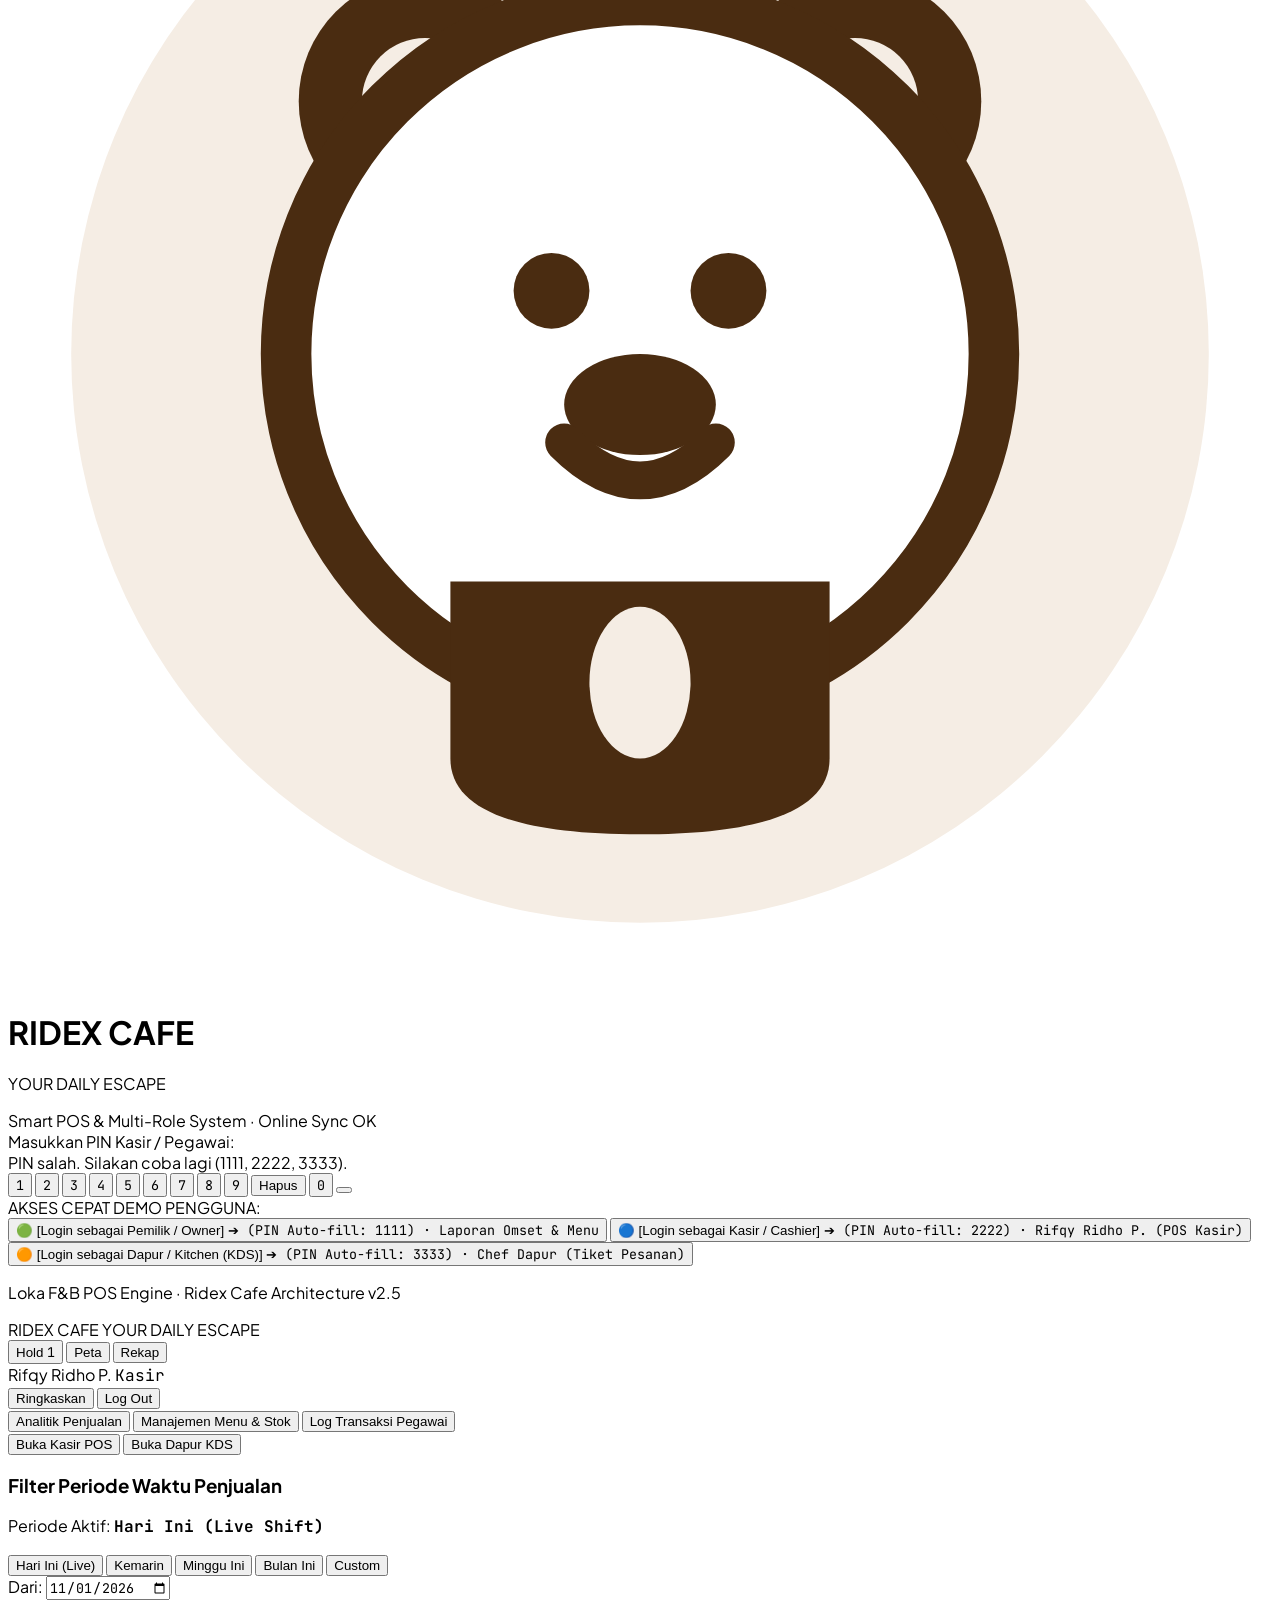
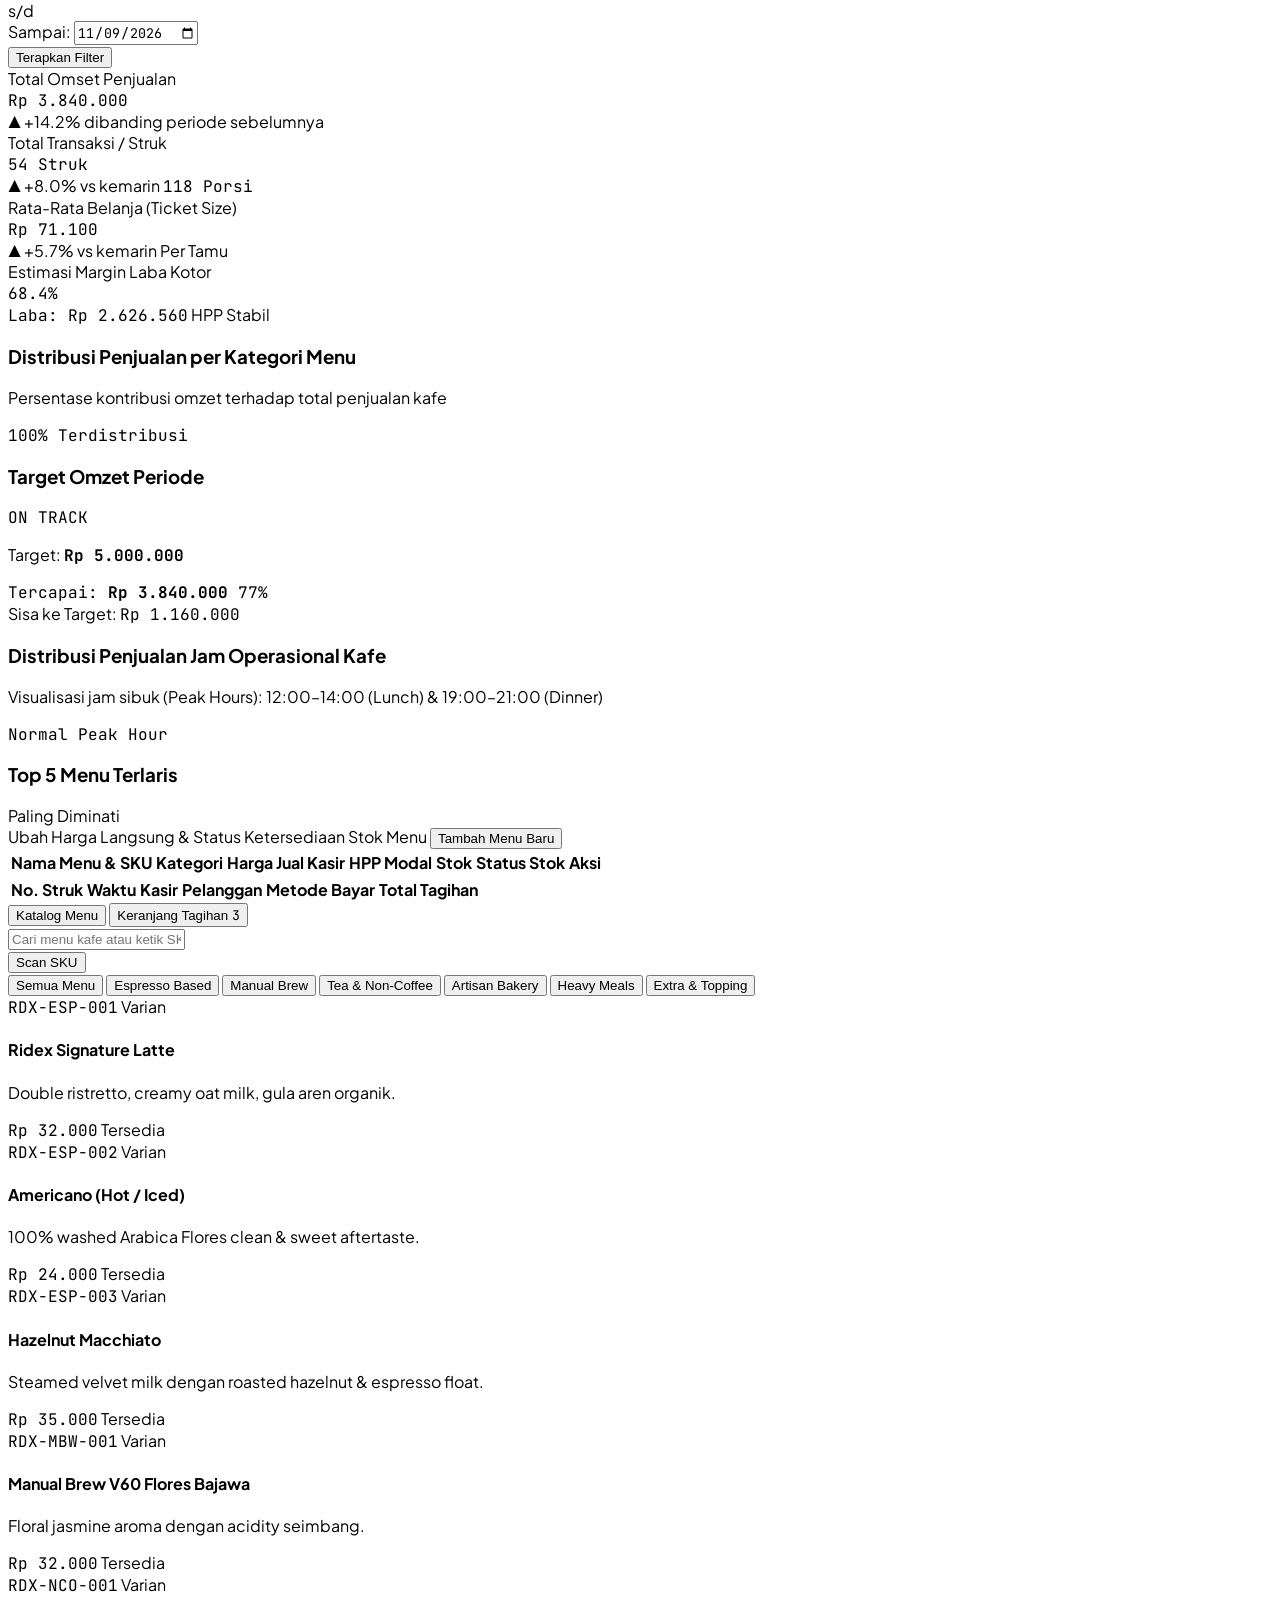
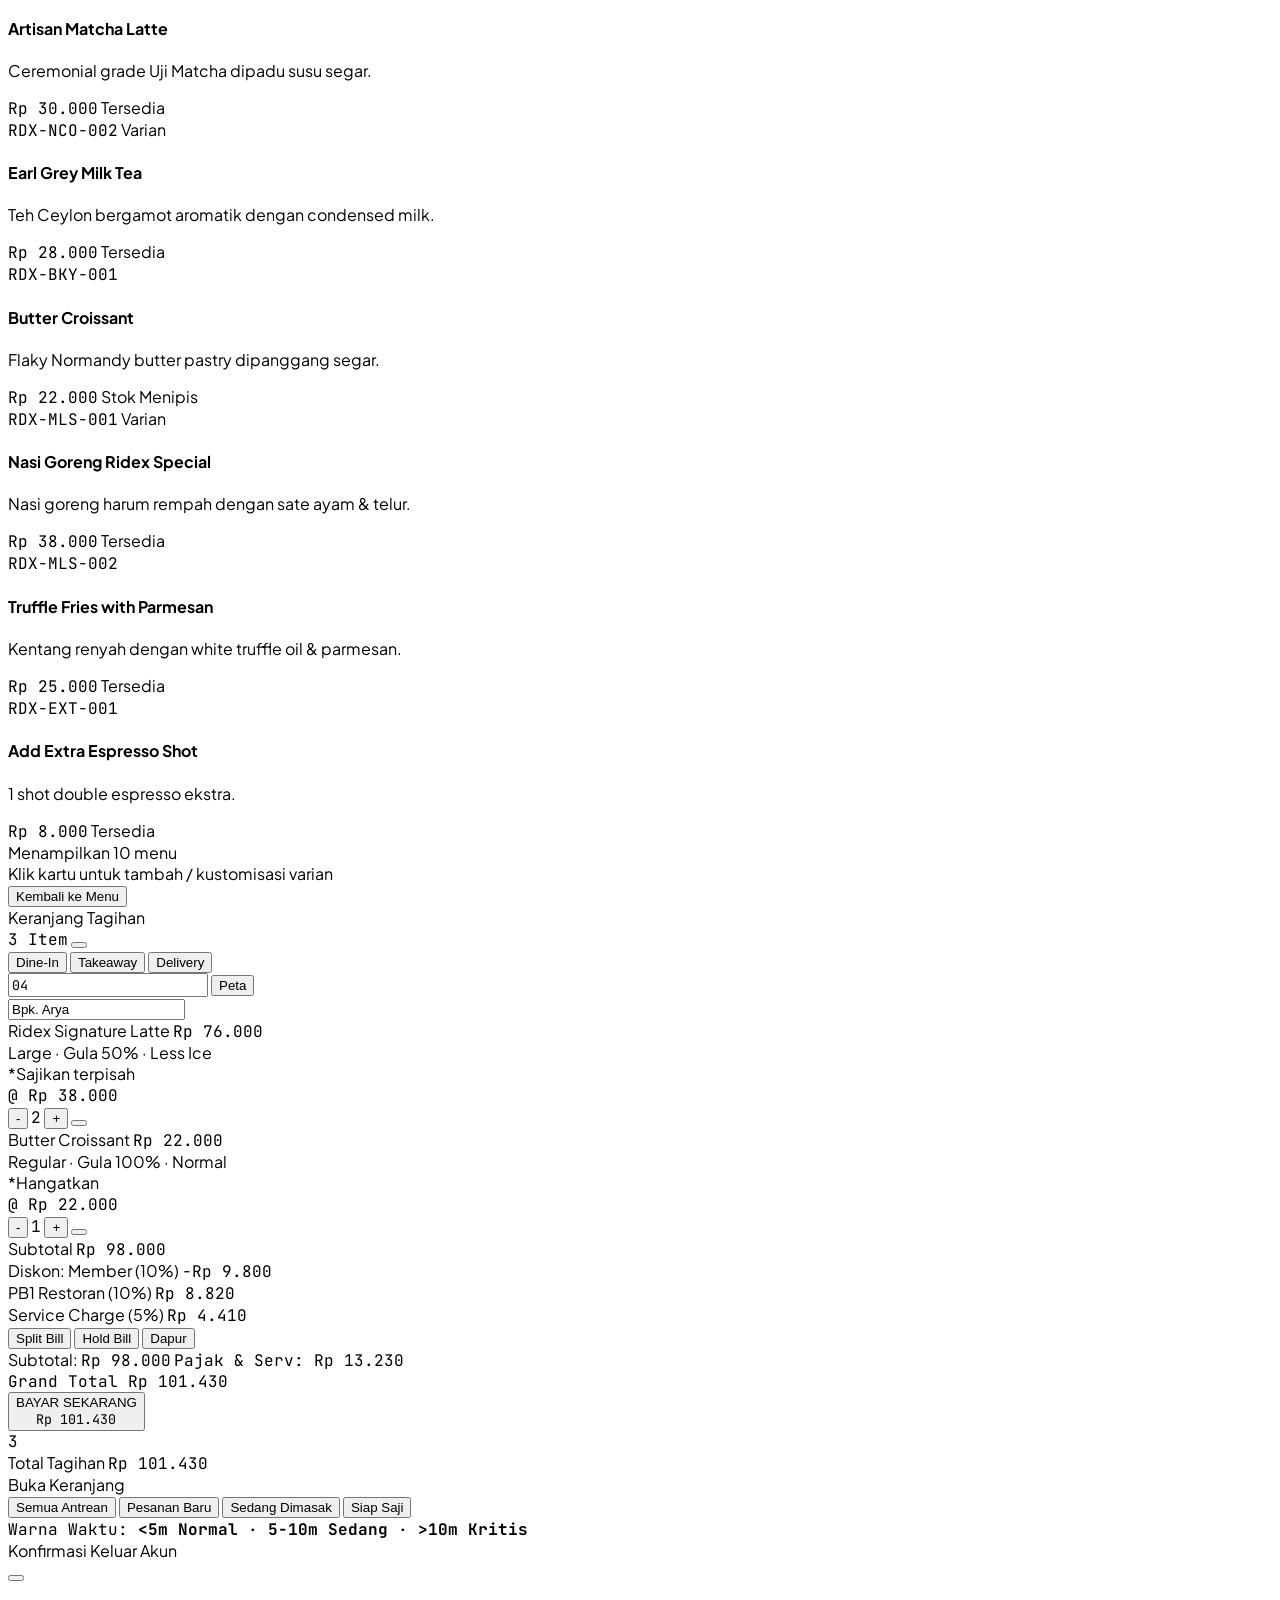
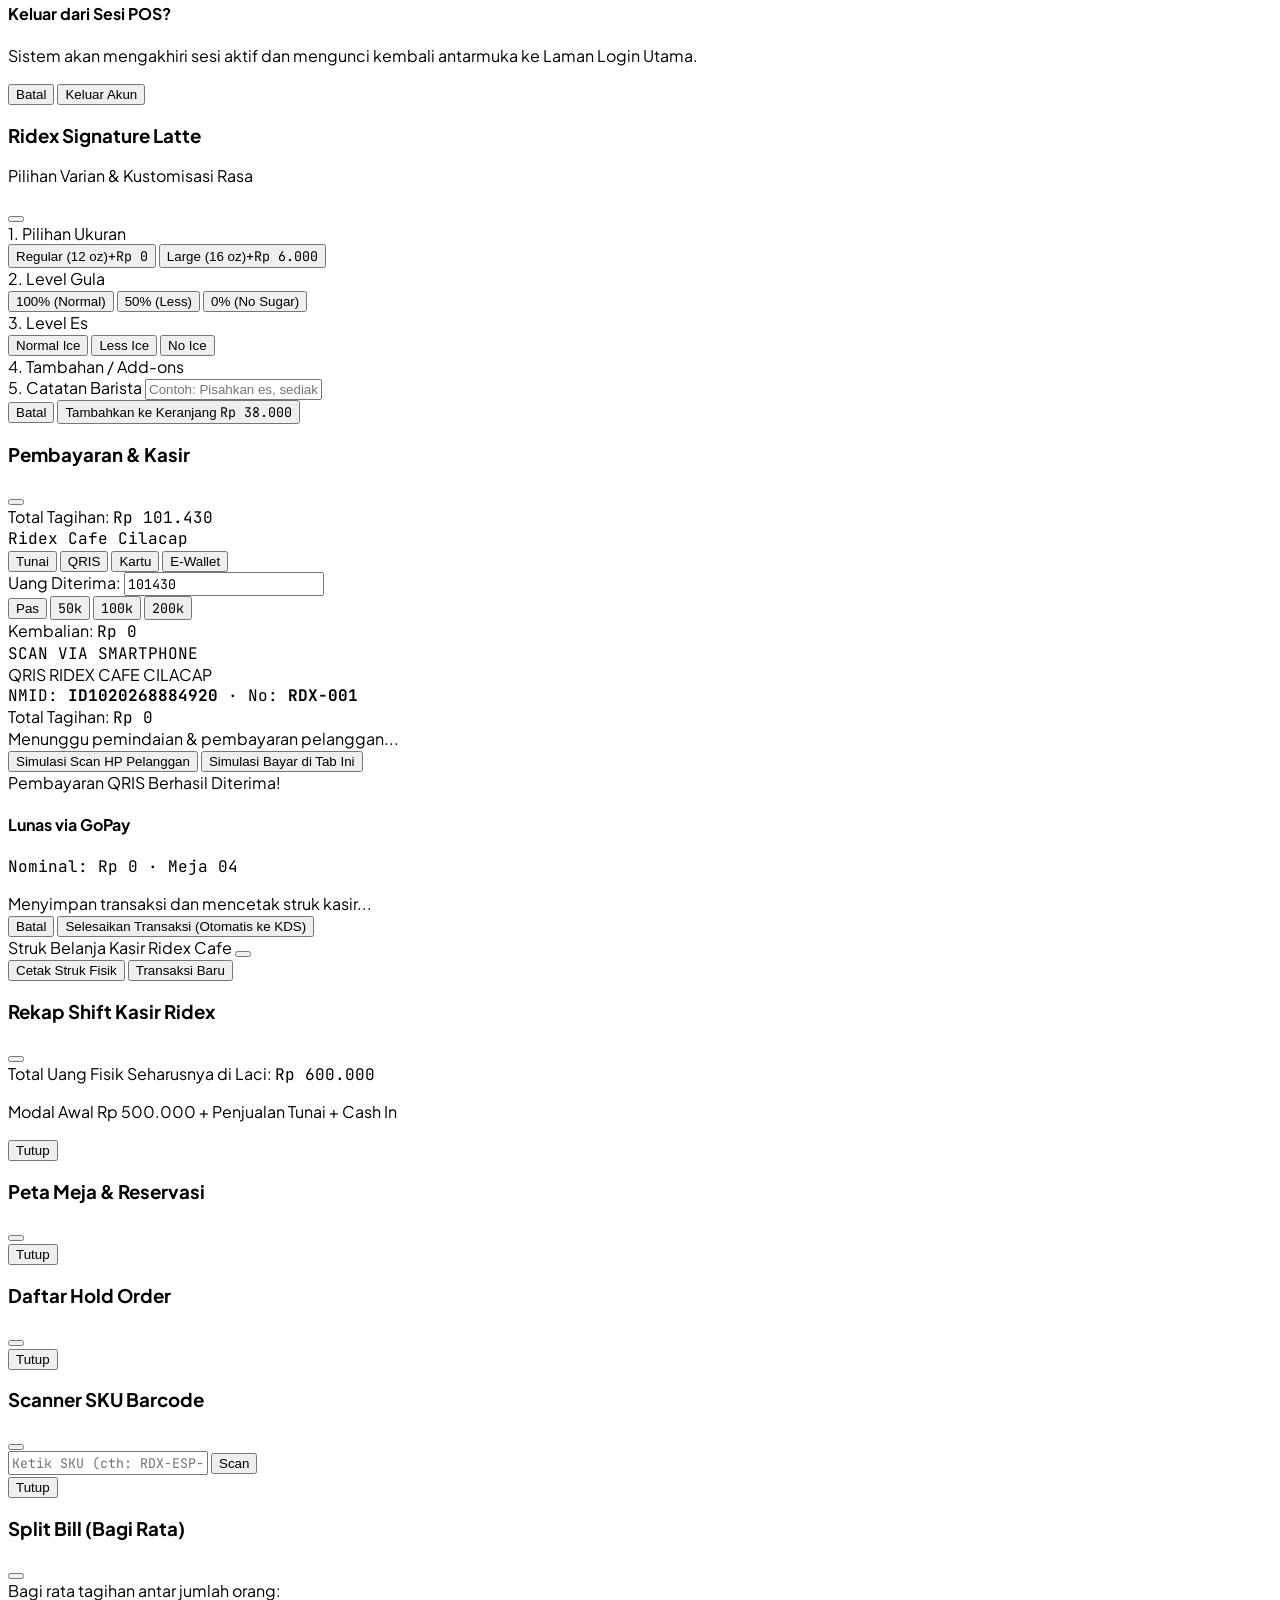
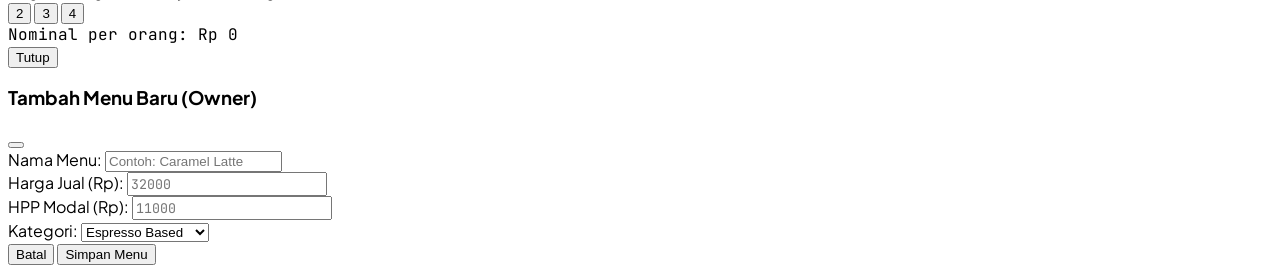
==== commit a4363df2: "feat(payment): enhance customer pay screen with order details - Include customer name and itemized l" ====
--- a/ridex-pos-standalone.html
+++ b/ridex-pos-standalone.html
@@ -91,21 +91,67 @@
         </div>
 
         <!-- Order Bill Summary -->
-        <div class="bg-stone-950 p-4 rounded-xl border border-stone-800/90 space-y-2.5">
+        <div class="bg-stone-950 p-4 rounded-xl border border-stone-800/90 space-y-3">
           <div class="flex items-center justify-between text-xs text-stone-400">
             <span>No. Tagihan Pesanan:</span>
             <span class="font-mono font-bold text-stone-200" id="custPayOrderId">RDX-998877</span>
           </div>
           <div class="flex items-center justify-between text-xs text-stone-400">
-            <span>Lokasi Meja:</span>
-            <span class="px-2 py-0.5 rounded bg-amber-950/60 border border-amber-600/40 text-amber-300 font-mono font-bold text-xs" id="custPayTableNo">
-              Meja 04
-            </span>
-          </div>
+            <span>Lokasi Meja &amp; Tamu:</span>
+            <div class="flex items-center gap-2">
+              <span class="px-2 py-0.5 rounded bg-amber-950/60 border border-amber-600/40 text-amber-300 font-mono font-bold text-xs" id="custPayTableNo">
+                Meja 04
+              </span>
+              <span class="text-stone-300 text-xs font-medium truncate max-w-[120px]" id="custPayGuestName">
+                Tamu Meja 04
+              </span>
+            </div>
+          </div>
+
+          <!-- Item Breakdown Section -->
+          <div class="pt-2 border-t border-stone-850">
+            <div class="flex items-center justify-between mb-2">
+              <span class="text-xs font-semibold text-stone-300 flex items-center gap-1.5">
+                <i data-lucide="coffee" class="w-3.5 h-3.5 text-amber-400"></i>
+                <span id="custPayItemsCountLabel">Rincian Item Pesanan:</span>
+              </span>
+              <button
+                type="button"
+                onclick="toggleCustPayItems()"
+                class="text-[11px] text-amber-400 hover:text-amber-300 font-medium flex items-center gap-1 cursor-pointer"
+                id="custPayItemsToggleBtn"
+              >
+                <span id="custPayItemsToggleText">Ciutkan</span>
+                <i data-lucide="chevron-up" id="custPayItemsToggleIcon" class="w-3 h-3"></i>
+              </button>
+            </div>
+
+            <div id="custPayItemsList" class="space-y-2 max-h-48 overflow-y-auto pr-1 custom-scrollbar">
+              <!-- Item rows injected dynamically -->
+            </div>
+          </div>
+
+          <!-- Subtotal & Tax Breakdown -->
+          <div class="pt-2 border-t border-stone-850 space-y-1 text-xs text-stone-400">
+            <div class="flex justify-between">
+              <span>Subtotal Menu:</span>
+              <span class="font-mono text-stone-300" id="custPaySubtotal">Rp 0</span>
+            </div>
+            <div class="flex justify-between">
+              <span>Pajak Restoran (PB1 10%):</span>
+              <span class="font-mono text-stone-300" id="custPayTax">Rp 0</span>
+            </div>
+            <div class="flex justify-between" id="custPayServiceRow">
+              <span>Service Charge (5%):</span>
+              <span class="font-mono text-stone-300" id="custPayService">Rp 0</span>
+            </div>
+          </div>
+
+          <!-- Grand Total Row -->
           <div class="pt-2 border-t border-stone-800/80 flex items-center justify-between">
             <div>
               <span class="text-xs text-stone-400 block font-medium">Total yang Harus Dibayar:</span>
-              <span class="text-[10px] text-stone-500">Termasuk PB1 10% &amp; Service 5%</span>
+              <span class="text-[10px] text-stone-500">Bebas Biaya Admin QRIS</span>
             </div>
             <span class="text-2xl font-black font-mono text-amber-400 tabular-nums" id="custPayAmountDisplay">
               Rp 0
@@ -189,49 +235,149 @@
         </button>
       </div>
 
-      <!-- Customer Payment Success Card -->
-      <div id="customerPaySuccessCard" class="bg-stone-900 border border-stone-800 rounded-2xl p-6 shadow-2xl text-center space-y-5 hidden backdrop-blur-xl">
-        <div class="w-16 h-16 rounded-full bg-emerald-500/20 border-2 border-emerald-500 text-emerald-400 flex items-center justify-center mx-auto shadow-lg shadow-emerald-950/50">
-          <i data-lucide="check-circle-2" class="w-10 h-10"></i>
-        </div>
-
-        <div class="space-y-1">
-          <span class="text-[10px] px-2.5 py-0.5 rounded-full bg-emerald-500/20 border border-emerald-500/40 text-emerald-300 font-bold uppercase tracking-wider">
-            Pembayaran Berhasil!
-          </span>
-          <h2 class="text-xl font-black text-white pt-1">Terima Kasih!</h2>
-          <p class="text-xs text-stone-400 max-w-xs mx-auto">
-            Transaksi QRIS Anda telah diverifikasi otomatis oleh kasir Ridex Cafe.
+      <!-- Customer Post-Payment: Interactive Digital Thermal Receipt View -->
+      <div id="customerPaySuccessCard" class="space-y-4 hidden animate-fadeIn">
+        <!-- Top Status Banner -->
+        <div class="bg-emerald-950/60 border border-emerald-500/50 rounded-2xl p-4 text-center space-y-1.5 shadow-xl">
+          <div class="w-12 h-12 rounded-full bg-emerald-500/20 border-2 border-emerald-500 text-emerald-400 flex items-center justify-center mx-auto shadow-md shadow-emerald-950/40">
+            <i data-lucide="check-circle-2" class="w-7 h-7 text-emerald-400"></i>
+          </div>
+          <h2 class="text-lg font-black text-emerald-300">Pembayaran QRIS Berhasil!</h2>
+          <p class="text-xs text-stone-300">
+            Pesanan telah diteruskan otomatis ke Barista &amp; Dapur Ridex Cafe.
           </p>
         </div>
 
-        <div class="bg-stone-950 p-4 rounded-xl border border-stone-800 text-left space-y-2 text-xs">
-          <div class="flex justify-between">
-            <span class="text-stone-400">No. Transaksi:</span>
-            <span class="font-mono font-bold text-stone-200" id="custSuccessOrderId">-</span>
-          </div>
-          <div class="flex justify-between">
-            <span class="text-stone-400">Total Dibayar:</span>
-            <span class="font-mono font-bold text-emerald-400" id="custSuccessAmount">-</span>
-          </div>
-          <div class="flex justify-between">
-            <span class="text-stone-400">Meja:</span>
-            <span class="font-mono text-stone-300" id="custSuccessTable">-</span>
-          </div>
-          <div class="flex justify-between">
-            <span class="text-stone-400">Status:</span>
-            <span class="font-bold text-amber-400 uppercase" id="custSuccessApp">LUNAS</span>
-          </div>
-        </div>
-
-        <div class="p-3 bg-amber-950/30 border border-amber-600/30 rounded-xl text-xs text-amber-300/90 flex items-center gap-2">
-          <i data-lucide="coffee" class="w-5 h-5 text-amber-400 shrink-0"></i>
-          <span>Pesanan Anda telah diteruskan ke Barista &amp; Dapur. Silakan duduk manis menunggu pesanan disajikan!</span>
-        </div>
-
-        <div class="pt-2 text-[11px] text-stone-500 font-mono">
-          Password WiFi: <strong class="text-stone-300">ridexcoffee2026</strong> · IG: <strong class="text-stone-300">@ridexcafe.cilacap</strong>
-        </div>
+        <!-- 100% White Thermal Digital Receipt -->
+        <div class="bg-white text-slate-900 font-mono p-5 sm:p-6 rounded-2xl shadow-2xl space-y-3 border border-stone-200">
+          <!-- Receipt Brand Header -->
+          <div class="text-center space-y-1">
+            <div class="w-12 h-12 rounded-xl bg-[#f5ede4] p-1 mx-auto border border-amber-800/20 flex items-center justify-center overflow-hidden">
+              <img src="/assets/aistudio/extra-large_4af77947.png" alt="Ridex Cafe" class="w-full h-full object-contain" />
+            </div>
+            <h3 class="font-black text-base tracking-wider text-slate-900">RIDEX CAFE</h3>
+            <p class="text-[10px] text-slate-600 font-bold tracking-widest uppercase">YOUR DAILY ESCAPE</p>
+            <p class="text-[10px] text-slate-500 leading-tight">
+              Jl. Ahmad Yani No. 45, Cilacap, Jawa Tengah<br />
+              Telp: (0282) 539-888
+            </p>
+          </div>
+
+          <!-- Dashed Separator -->
+          <div class="border-b-2 border-dashed border-slate-300 my-2"></div>
+
+          <!-- Metadata -->
+          <div class="text-[11px] space-y-1 text-slate-700">
+            <div class="flex justify-between">
+              <span>No. Struk</span>
+              <span class="font-bold text-slate-900" id="custSuccessOrderId">RDX-998877</span>
+            </div>
+            <div class="flex justify-between">
+              <span>Waktu Bayar</span>
+              <span id="custSuccessTimestamp">11/11/2026, 22:50 WIB</span>
+            </div>
+            <div class="flex justify-between">
+              <span>Kasir</span>
+              <span class="font-bold">Rifqy Ridho P.</span>
+            </div>
+            <div class="flex justify-between">
+              <span>Meja / Tamu</span>
+              <span id="custSuccessTableGuest">Meja 04 · Pelanggan</span>
+            </div>
+          </div>
+
+          <!-- Dashed Separator -->
+          <div class="border-b-2 border-dashed border-slate-300 my-2"></div>
+
+          <!-- Itemized Table -->
+          <div class="space-y-1.5 text-xs" id="custReceiptItemsTable">
+            <!-- Dynamically populated items -->
+          </div>
+
+          <!-- Dashed Separator -->
+          <div class="border-b-2 border-dashed border-slate-300 my-2"></div>
+
+          <!-- Calculation Summary -->
+          <div class="space-y-1 text-xs text-slate-700">
+            <div class="flex justify-between">
+              <span>Subtotal</span>
+              <span id="custReceiptSubtotal">Rp 0</span>
+            </div>
+            <div class="flex justify-between">
+              <span>PB1 (10%)</span>
+              <span id="custReceiptTax">Rp 0</span>
+            </div>
+            <div class="flex justify-between" id="custReceiptServiceRow">
+              <span>Service Charge (5%)</span>
+              <span id="custReceiptService">Rp 0</span>
+            </div>
+            <div class="flex justify-between text-sm font-black text-slate-950 pt-1 border-t border-slate-200">
+              <span>TOTAL DIBAYAR</span>
+              <span class="tabular-nums font-bold" id="custSuccessAmount">Rp 0</span>
+            </div>
+          </div>
+
+          <!-- Payment Method & NMID -->
+          <div class="bg-slate-100 p-2.5 rounded-lg text-[10px] space-y-0.5 text-slate-700">
+            <div class="flex justify-between font-bold text-slate-900">
+              <span>METODE PEMBAYARAN</span>
+              <span class="text-emerald-700" id="custSuccessApp">QRIS (GOPAY) - LUNAS</span>
+            </div>
+            <div class="flex justify-between">
+              <span>NMID</span>
+              <span>ID1020268884920</span>
+            </div>
+            <div class="flex justify-between">
+              <span>Ref No.</span>
+              <span id="custSuccessRefId">RDX-TXN-998877</span>
+            </div>
+          </div>
+
+          <!-- Dashed Separator -->
+          <div class="border-b-2 border-dashed border-slate-300 my-2"></div>
+
+          <!-- WiFi & Social -->
+          <div class="text-center text-[10px] text-slate-600 space-y-0.5">
+            <p>WiFi: <strong class="text-slate-900">ridexcoffee2026</strong></p>
+            <p>Instagram: <strong class="text-slate-900">@ridexcafe.cilacap</strong></p>
+            <p class="pt-1 text-[9px] text-slate-400">
+              Terima kasih atas kunjungan Anda! Silakan duduk manis menunggu pesanan disajikan.
+            </p>
+          </div>
+        </div>
+
+        <!-- Receipt Action Buttons -->
+        <div class="grid grid-cols-2 gap-2 pt-1">
+          <button
+            type="button"
+            onclick="downloadCustomerReceipt()"
+            class="py-3 px-3 bg-amber-600 hover:bg-amber-500 text-stone-950 font-black rounded-xl text-xs flex items-center justify-center gap-1.5 transition-all shadow-md active:scale-[0.98] cursor-pointer"
+          >
+            <i data-lucide="download" class="w-4 h-4 text-stone-950"></i>
+            <span>Unduh / Simpan Struk</span>
+          </button>
+
+          <button
+            type="button"
+            onclick="printCustomerReceipt()"
+            class="py-3 px-3 bg-stone-800 hover:bg-stone-750 text-stone-200 font-bold rounded-xl text-xs flex items-center justify-center gap-1.5 transition-all border border-stone-700 active:scale-[0.98] cursor-pointer"
+          >
+            <i data-lucide="printer" class="w-4 h-4 text-stone-300"></i>
+            <span>Cetak Struk (PDF)</span>
+          </button>
+        </div>
+
+        <div id="custDownloadToast" class="p-2.5 bg-emerald-900/80 border border-emerald-500 text-emerald-200 text-xs rounded-xl text-center font-medium hidden">
+          Struk digital berhasil diunduh ke ponsel Anda!
+        </div>
+
+        <button
+          type="button"
+          onclick="closeCustomerPayScreen()"
+          class="w-full py-2.5 bg-transparent hover:bg-stone-900 text-stone-400 hover:text-stone-200 text-xs font-semibold rounded-xl transition-colors text-center cursor-pointer"
+        >
+          Kembali ke Menu Utama
+        </button>
       </div>
 
       <p class="text-[10px] text-stone-500 text-center font-mono">
@@ -2576,10 +2722,38 @@
       const taxable = Math.max(0, sub - disc);
       const grand = taxable + Math.round(taxable * 0.10) + Math.round(taxable * 0.05);
       const tbl = document.getElementById('tableNoInput').value || '04';
+      const custInput = document.getElementById('customerNameInput');
+      const custName = custInput && custInput.value.trim() ? custInput.value.trim() : ('Tamu Meja ' + tbl);
       currentQrisOrderId = 'RDX-' + Math.floor(100000 + Math.random() * 900000);
 
-      activeCustomerPayUrl = window.location.origin + window.location.pathname + 
-        '?mode=customer-pay&orderId=' + currentQrisOrderId + '&amount=' + grand + '&table=' + tbl;
+      const baseUrl = window.location.href.split('?')[0];
+      const compactItems = cart.map(it => ({
+        name: it.name,
+        qty: it.qty,
+        price: it.unitPrice,
+        variant: it.variant || '',
+        sugar: it.sugar || '',
+        ice: it.ice || '',
+        notes: it.notes || ''
+      }));
+      const itemsParam = encodeURIComponent(JSON.stringify(compactItems));
+
+      activeCustomerPayUrl = baseUrl + '?mode=customer-pay&orderId=' + encodeURIComponent(currentQrisOrderId) + 
+        '&amount=' + grand + '&table=' + encodeURIComponent(tbl) + 
+        '&customer=' + encodeURIComponent(custName) + '&items=' + itemsParam;
+
+      try {
+        localStorage.setItem('ridex_order_' + currentQrisOrderId, JSON.stringify({
+          orderId: currentQrisOrderId,
+          amount: grand,
+          subtotal: sub,
+          tax: Math.round(taxable * 0.10),
+          serviceCharge: Math.round(taxable * 0.05),
+          tableNumber: tbl,
+          customerName: custName,
+          items: compactItems
+        }));
+      } catch (e) {}
 
       document.getElementById('qrisOrderIdDisplay').innerText = currentQrisOrderId;
       document.getElementById('qrisAmountDisplay').innerText = formatIDR(grand);
@@ -2708,33 +2882,205 @@
       });
     }
 
+    // Enhanced Customer Pay Mode State & Logic
+    let currentCustomerPayOrder = {
+      orderId: 'RDX-998877',
+      amount: 45000,
+      table: '04',
+      customer: 'Tamu Meja 04',
+      subtotal: 39130,
+      tax: 3913,
+      serviceCharge: 1957,
+      items: []
+    };
+    let isCustPayItemsExpanded = true;
+
+    function toggleCustPayItems() {
+      playBeep(600);
+      isCustPayItemsExpanded = !isCustPayItemsExpanded;
+      const listEl = document.getElementById('custPayItemsList');
+      const textEl = document.getElementById('custPayItemsToggleText');
+      const iconEl = document.getElementById('custPayItemsToggleIcon');
+
+      if (isCustPayItemsExpanded) {
+        listEl.classList.remove('hidden');
+        textEl.innerText = 'Ciutkan';
+        iconEl.setAttribute('data-lucide', 'chevron-up');
+      } else {
+        listEl.classList.add('hidden');
+        textEl.innerText = 'Lihat Detail';
+        iconEl.setAttribute('data-lucide', 'chevron-down');
+      }
+      lucide.createIcons();
+    }
+
+    function initCustomerPayMode(urlParams) {
+      document.getElementById('loginScreen').classList.add('hidden');
+      const ws = document.getElementById('mainWorkspace');
+      if (ws) ws.classList.add('hidden');
+      document.getElementById('customerPayScreen').classList.remove('hidden');
+
+      const orderId = urlParams.get('orderId') || 'RDX-998877';
+      const amount = parseInt(urlParams.get('amount') || '45000', 10);
+      const table = urlParams.get('table') || '04';
+      const customer = urlParams.get('customer') || ('Tamu Meja ' + table);
+      const rawItems = urlParams.get('items');
+
+      let parsedItems = [];
+      if (rawItems) {
+        try {
+          const dec = JSON.parse(decodeURIComponent(rawItems));
+          if (Array.isArray(dec) && dec.length > 0) {
+            parsedItems = dec;
+          }
+        } catch (e) {}
+      }
+
+      if (parsedItems.length === 0) {
+        try {
+          const cached = localStorage.getItem('ridex_order_' + orderId);
+          if (cached) {
+            const parsed = JSON.parse(cached);
+            if (parsed && Array.isArray(parsed.items) && parsed.items.length > 0) {
+              parsedItems = parsed.items;
+            }
+          }
+        } catch (e) {}
+      }
+
+      if (parsedItems.length === 0) {
+        const item1Price = Math.round(amount * 0.55);
+        const item2Price = amount - item1Price;
+        parsedItems = [
+          { name: 'Ridex Signature Latte', qty: 1, price: item1Price, variant: 'Large', sugar: '50%', ice: 'Less Ice', notes: 'Extra creamy' },
+          { name: 'Butter Croissant', qty: 1, price: item2Price, variant: 'Regular', notes: 'Hangatkan sebentar' }
+        ];
+      }
+
+      const computedSubtotal = parsedItems.reduce((acc, it) => acc + (it.price * it.qty), 0);
+      const isExactBreakdown = Math.abs((computedSubtotal * 1.15) - amount) < 1000;
+      const baseSubtotal = isExactBreakdown ? computedSubtotal : Math.round(amount / 1.15);
+      const taxAmount = isExactBreakdown ? Math.round(baseSubtotal * 0.10) : Math.round((amount - baseSubtotal) * (10 / 15));
+      const serviceAmount = amount - baseSubtotal - taxAmount;
+
+      currentCustomerPayOrder = {
+        orderId,
+        amount,
+        table,
+        customer,
+        subtotal: baseSubtotal,
+        tax: taxAmount,
+        serviceCharge: serviceAmount,
+        items: parsedItems
+      };
+
+      document.getElementById('custPayOrderId').innerText = orderId;
+      document.getElementById('custPayTableNo').innerText = 'Meja ' + table;
+      document.getElementById('custPayGuestName').innerText = customer;
+      document.getElementById('custPayAmountDisplay').innerText = formatIDR(amount);
+      document.getElementById('btnCustPayText').innerText = `Konfirmasi & Bayar Sekarang (${formatIDR(amount)})`;
+
+      document.getElementById('custPaySubtotal').innerText = formatIDR(baseSubtotal);
+      document.getElementById('custPayTax').innerText = formatIDR(taxAmount);
+      const serviceRow = document.getElementById('custPayServiceRow');
+      if (serviceAmount > 0) {
+        serviceRow.classList.remove('hidden');
+        document.getElementById('custPayService').innerText = formatIDR(serviceAmount);
+      } else {
+        serviceRow.classList.add('hidden');
+      }
+
+      const totalItemsQty = parsedItems.reduce((s, i) => s + i.qty, 0);
+      document.getElementById('custPayItemsCountLabel').innerText = `Rincian Item Pesanan (${totalItemsQty} item):`;
+
+      const listContainer = document.getElementById('custPayItemsList');
+      listContainer.innerHTML = parsedItems.map(it => `
+        <div class="p-2 rounded-lg bg-stone-900/90 border border-stone-800/80 flex items-start justify-between text-xs">
+          <div class="space-y-0.5">
+            <div class="flex items-center gap-1.5">
+              <span class="px-1.5 py-0.2 bg-amber-600/20 text-amber-400 rounded text-[10px] font-bold font-mono">${it.qty}x</span>
+              <span class="font-bold text-stone-100">${it.name}</span>
+            </div>
+            ${(it.variant || it.sugar || it.ice) ? `
+              <div class="text-[10px] text-stone-400 pl-6 flex items-center gap-1 flex-wrap">
+                ${it.variant ? `<span>${it.variant}</span>` : ''}
+                ${it.sugar ? `<span>· Gula: ${it.sugar}</span>` : ''}
+                ${it.ice ? `<span>· Es: ${it.ice}</span>` : ''}
+              </div>
+            ` : ''}
+            ${it.notes ? `<p class="text-[10px] text-amber-300/80 italic pl-6">Catatan: "${it.notes}"</p>` : ''}
+          </div>
+          <span class="font-mono font-bold text-stone-200 tabular-nums shrink-0 pl-2">${formatIDR(it.price * it.qty)}</span>
+        </div>
+      `).join('');
+
+      lucide.createIcons();
+    }
+
     function submitCustomerPayment() {
       playBeep(700);
       const btn = document.getElementById('btnCustConfirmPay');
       const btnText = document.getElementById('btnCustPayText');
       btn.disabled = true;
-      btnText.innerHTML = '<span class="inline-block animate-spin mr-2">⟳</span> Memproses Pembayaran...';
-
-      const urlParams = new URLSearchParams(window.location.search);
-      const orderId = urlParams.get('orderId') || 'RDX-998877';
-      const amount = parseInt(urlParams.get('amount') || '45000', 10);
-      const table = urlParams.get('table') || '04';
+      btnText.innerHTML = '<span class="inline-block animate-spin mr-2">⟳</span> Memproses Pembayaran QRIS...';
 
       setTimeout(() => {
+        // Sensory feedback: Haptic phone vibration pulse
+        if (typeof navigator !== 'undefined' && 'vibrate' in navigator) {
+          try {
+            navigator.vibrate([100, 50, 150]);
+          } catch (e) {}
+        }
+
+        // Sensory feedback: Audio chime
         playBeep(1200, 0.3);
+
         document.getElementById('customerPayFormCard').classList.add('hidden');
         document.getElementById('customerPaySuccessCard').classList.remove('hidden');
 
-        document.getElementById('custSuccessOrderId').innerText = orderId;
-        document.getElementById('custSuccessAmount').innerText = formatIDR(amount);
-        document.getElementById('custSuccessTable').innerText = 'Meja ' + table;
-        document.getElementById('custSuccessApp').innerText = `LUNAS (${selectedCustAppId.toUpperCase()})`;
+        const nowStr = new Date().toLocaleString('id-ID', {
+          year: 'numeric', month: '2-digit', day: '2-digit',
+          hour: '2-digit', minute: '2-digit', second: '2-digit'
+        }) + ' WIB';
+
+        document.getElementById('custSuccessOrderId').innerText = currentCustomerPayOrder.orderId;
+        document.getElementById('custSuccessTimestamp').innerText = nowStr;
+        document.getElementById('custSuccessTableGuest').innerText = `Meja ${currentCustomerPayOrder.table} · ${currentCustomerPayOrder.customer}`;
+        document.getElementById('custSuccessAmount').innerText = formatIDR(currentCustomerPayOrder.amount);
+        document.getElementById('custSuccessApp').innerText = `QRIS (${selectedCustAppId.toUpperCase()}) - LUNAS`;
+        document.getElementById('custSuccessRefId').innerText = `RDX-TXN-${Date.now().toString().slice(-6)}`;
+
+        document.getElementById('custReceiptSubtotal').innerText = formatIDR(currentCustomerPayOrder.subtotal);
+        document.getElementById('custReceiptTax').innerText = formatIDR(currentCustomerPayOrder.tax);
+        const receiptServiceRow = document.getElementById('custReceiptServiceRow');
+        if (currentCustomerPayOrder.serviceCharge > 0) {
+          receiptServiceRow.classList.remove('hidden');
+          document.getElementById('custReceiptService').innerText = formatIDR(currentCustomerPayOrder.serviceCharge);
+        } else {
+          receiptServiceRow.classList.add('hidden');
+        }
+
+        // Render receipt item rows
+        const receiptTable = document.getElementById('custReceiptItemsTable');
+        receiptTable.innerHTML = currentCustomerPayOrder.items.map(it => `
+          <div class="space-y-0.5">
+            <div class="flex justify-between font-bold text-slate-900">
+              <span>${it.qty}x ${it.name}</span>
+              <span>${formatIDR(it.price * it.qty)}</span>
+            </div>
+            <div class="flex justify-between text-[10px] text-slate-500 pl-4">
+              <span>@${formatIDR(it.price)} ${it.variant ? `(${it.variant})` : ''}</span>
+            </div>
+            ${it.notes ? `<div class="text-[10px] text-amber-800 italic pl-4">"${it.notes}"</div>` : ''}
+          </div>
+        `).join('');
 
         const syncPayload = {
           type: 'QRIS_PAID',
-          orderId: orderId,
-          amount: amount,
-          table: table,
+          orderId: currentCustomerPayOrder.orderId,
+          amount: currentCustomerPayOrder.amount,
+          table: currentCustomerPayOrder.table,
+          customer: currentCustomerPayOrder.customer,
           app: selectedCustAppId,
           timestamp: Date.now()
         };
@@ -2752,25 +3098,71 @@
         } catch (e) {}
 
         lucide.createIcons();
-      }, 1000);
-    }
-
-    function initCustomerPayMode(urlParams) {
-      document.getElementById('loginScreen').classList.add('hidden');
-      const ws = document.getElementById('mainWorkspace');
-      if (ws) ws.classList.add('hidden');
-      document.getElementById('customerPayScreen').classList.remove('hidden');
-
-      const orderId = urlParams.get('orderId') || 'RDX-998877';
-      const amount = parseInt(urlParams.get('amount') || '45000', 10);
-      const table = urlParams.get('table') || '04';
-
-      document.getElementById('custPayOrderId').innerText = orderId;
-      document.getElementById('custPayTableNo').innerText = 'Meja ' + table;
-      document.getElementById('custPayAmountDisplay').innerText = formatIDR(amount);
-      document.getElementById('btnCustPayText').innerText = `Konfirmasi & Bayar Sekarang (${formatIDR(amount)})`;
-
-      lucide.createIcons();
+      }, 1100);
+    }
+
+    function downloadCustomerReceipt() {
+      playBeep(800);
+      const toast = document.getElementById('custDownloadToast');
+      if (toast) {
+        toast.classList.remove('hidden');
+        setTimeout(() => toast.classList.add('hidden'), 3000);
+      }
+
+      const o = currentCustomerPayOrder;
+      const receiptText = [
+        '==========================================',
+        '          RIDEX CAFE CILACAP              ',
+        '         "YOUR DAILY ESCAPE"              ',
+        '  Jl. Ahmad Yani No. 45, Cilacap, Jateng  ',
+        '          Telp: (0282) 539-888            ',
+        '==========================================',
+        `No. Struk    : ${o.orderId}`,
+        `Tanggal/Jam  : ${new Date().toLocaleString('id-ID')} WIB`,
+        `Kasir        : Rifqy Ridho P.`,
+        `Meja         : Meja ${o.table}`,
+        `Pelanggan    : ${o.customer}`,
+        '------------------------------------------',
+        'MENU PESANAN:',
+        ...o.items.map(it => `  ${it.qty}x ${it.name}\n     @${formatIDR(it.price)} = ${formatIDR(it.price * it.qty)}`),
+        '------------------------------------------',
+        `Subtotal     : ${formatIDR(o.subtotal)}`,
+        `PB1 (10%)    : ${formatIDR(o.tax)}`,
+        o.serviceCharge > 0 ? `Service (5%) : ${formatIDR(o.serviceCharge)}` : '',
+        '==========================================',
+        `TOTAL DIBAYAR: ${formatIDR(o.amount)}`,
+        `METODE       : QRIS (${selectedCustAppId.toUpperCase()}) - LUNAS`,
+        `NMID         : ID1020268884920`,
+        `Ref ID       : RDX-TXN-${Date.now().toString().slice(-6)}`,
+        '==========================================',
+        'WiFi Password: ridexcoffee2026',
+        'Instagram    : @ridexcafe.cilacap',
+        '------------------------------------------',
+        ' Terima kasih atas kunjungan Anda!         ',
+        ' Silakan duduk manis, barista kami        ',
+        ' sedang menyiapkan pesanan Anda dengan hati.',
+        '=========================================='
+      ].filter(Boolean).join('\n');
+
+      const blob = new Blob([receiptText], { type: 'text/plain;charset=utf-8' });
+      const url = URL.createObjectURL(blob);
+      const a = document.createElement('a');
+      a.href = url;
+      a.download = `Struk_QRIS_${o.orderId}_RidexCafe.txt`;
+      document.body.appendChild(a);
+      a.click();
+      document.body.removeChild(a);
+      URL.revokeObjectURL(url);
+    }
+
+    function printCustomerReceipt() {
+      playBeep(700);
+      window.print();
+    }
+
+    function closeCustomerPayScreen() {
+      playBeep(600);
+      window.location.href = window.location.href.split('?')[0];
     }
 
     function updateChange() {
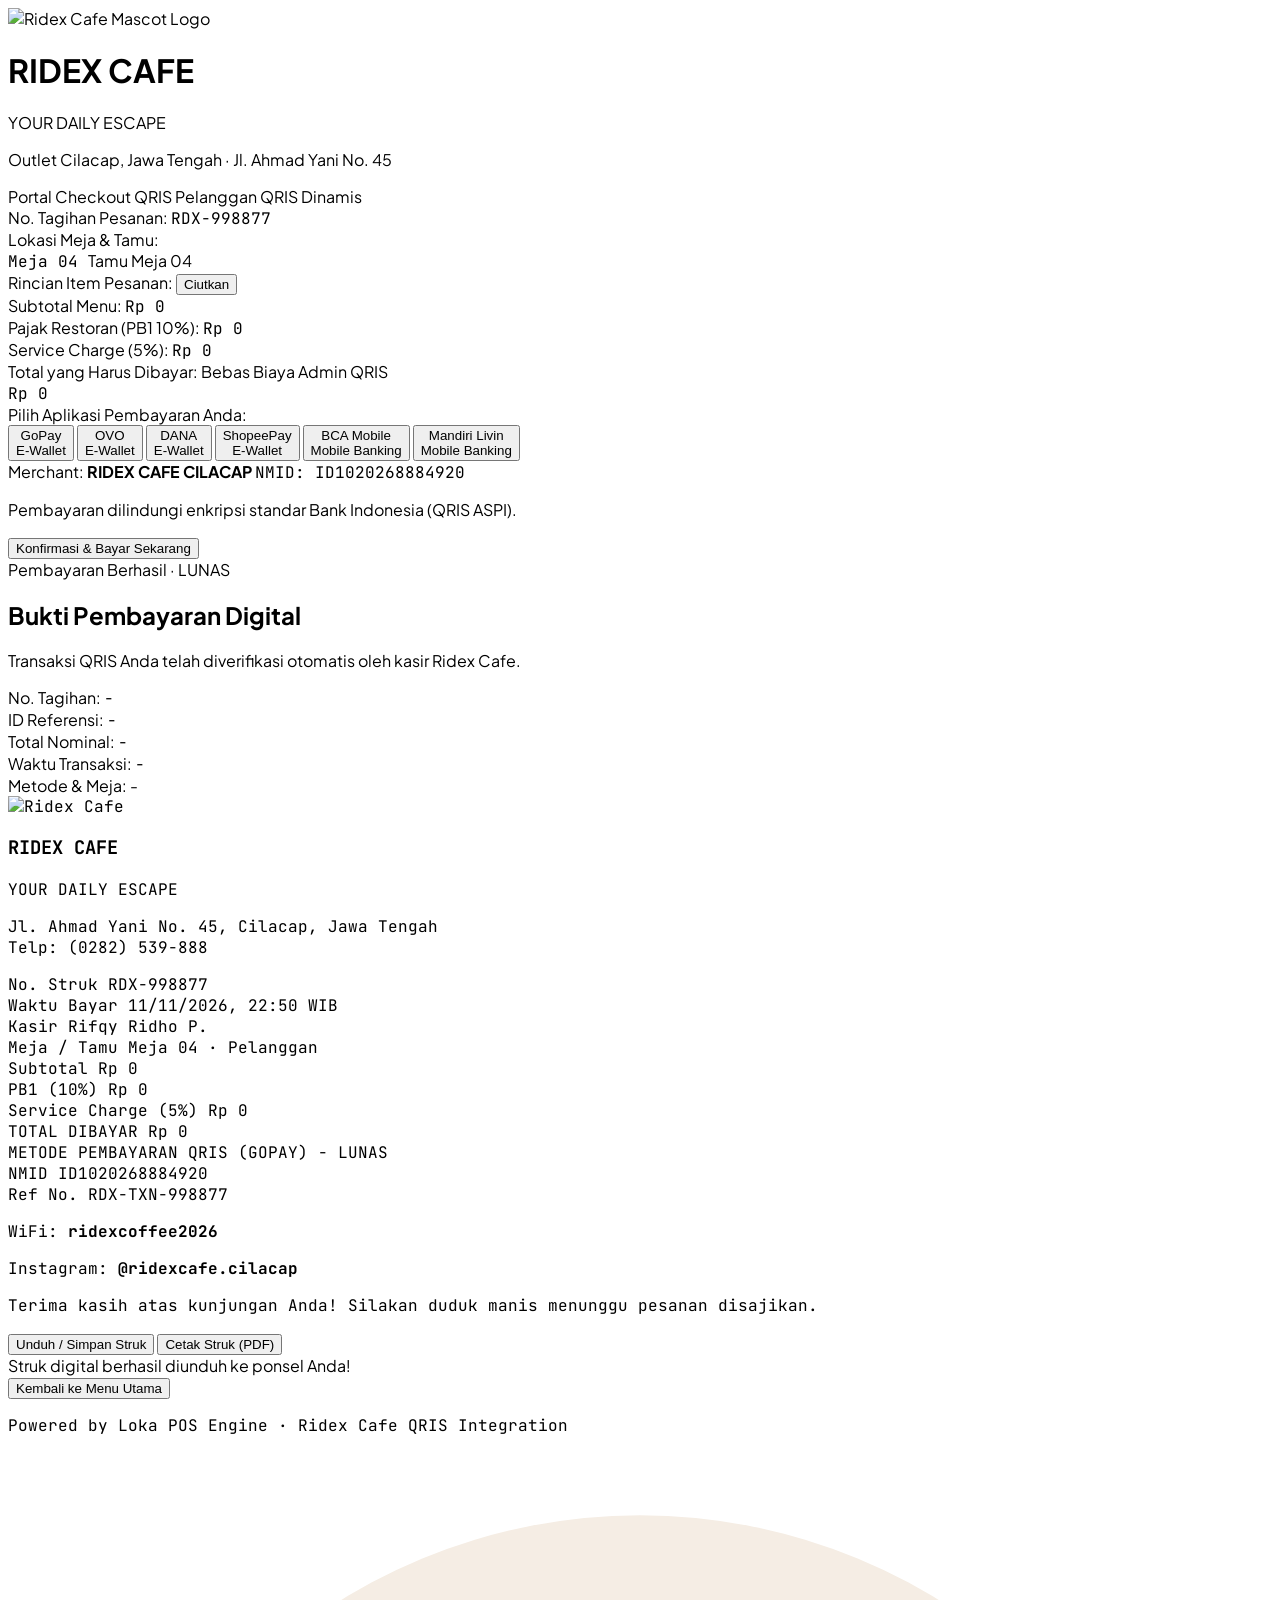
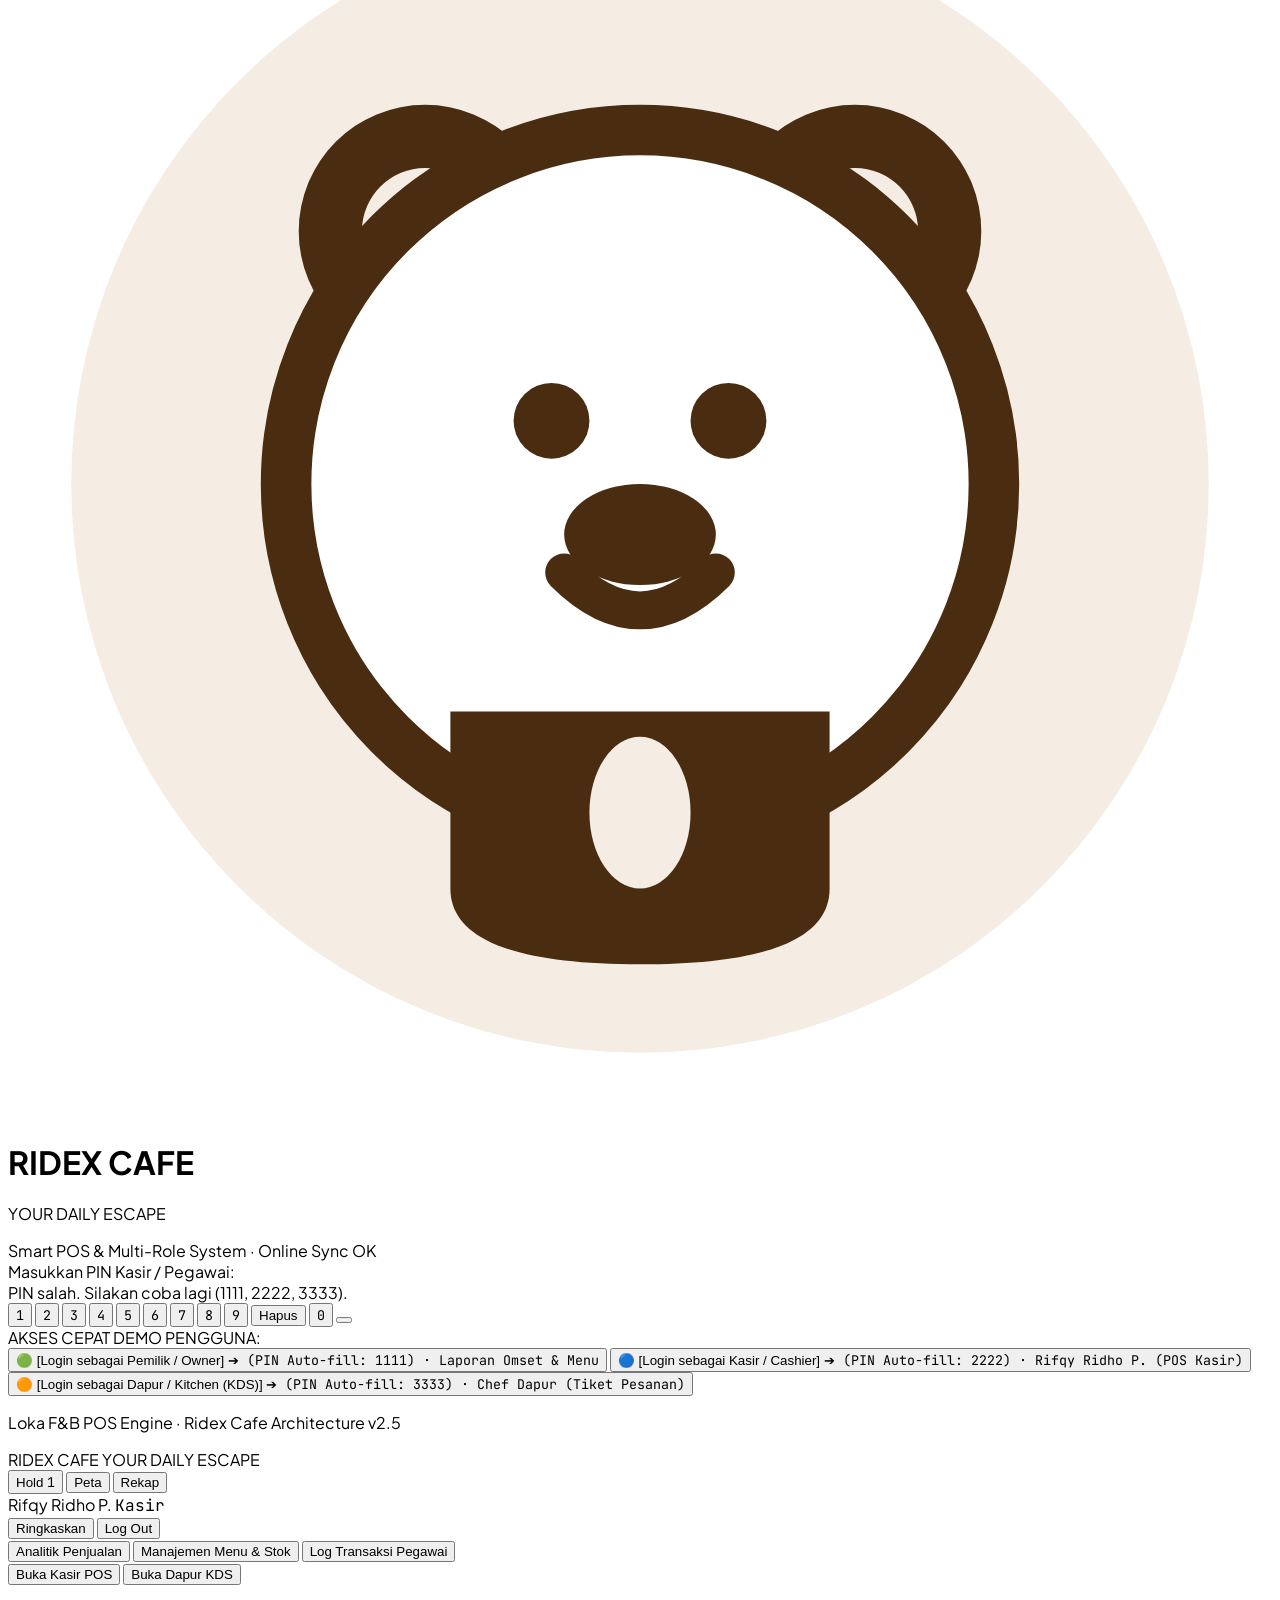
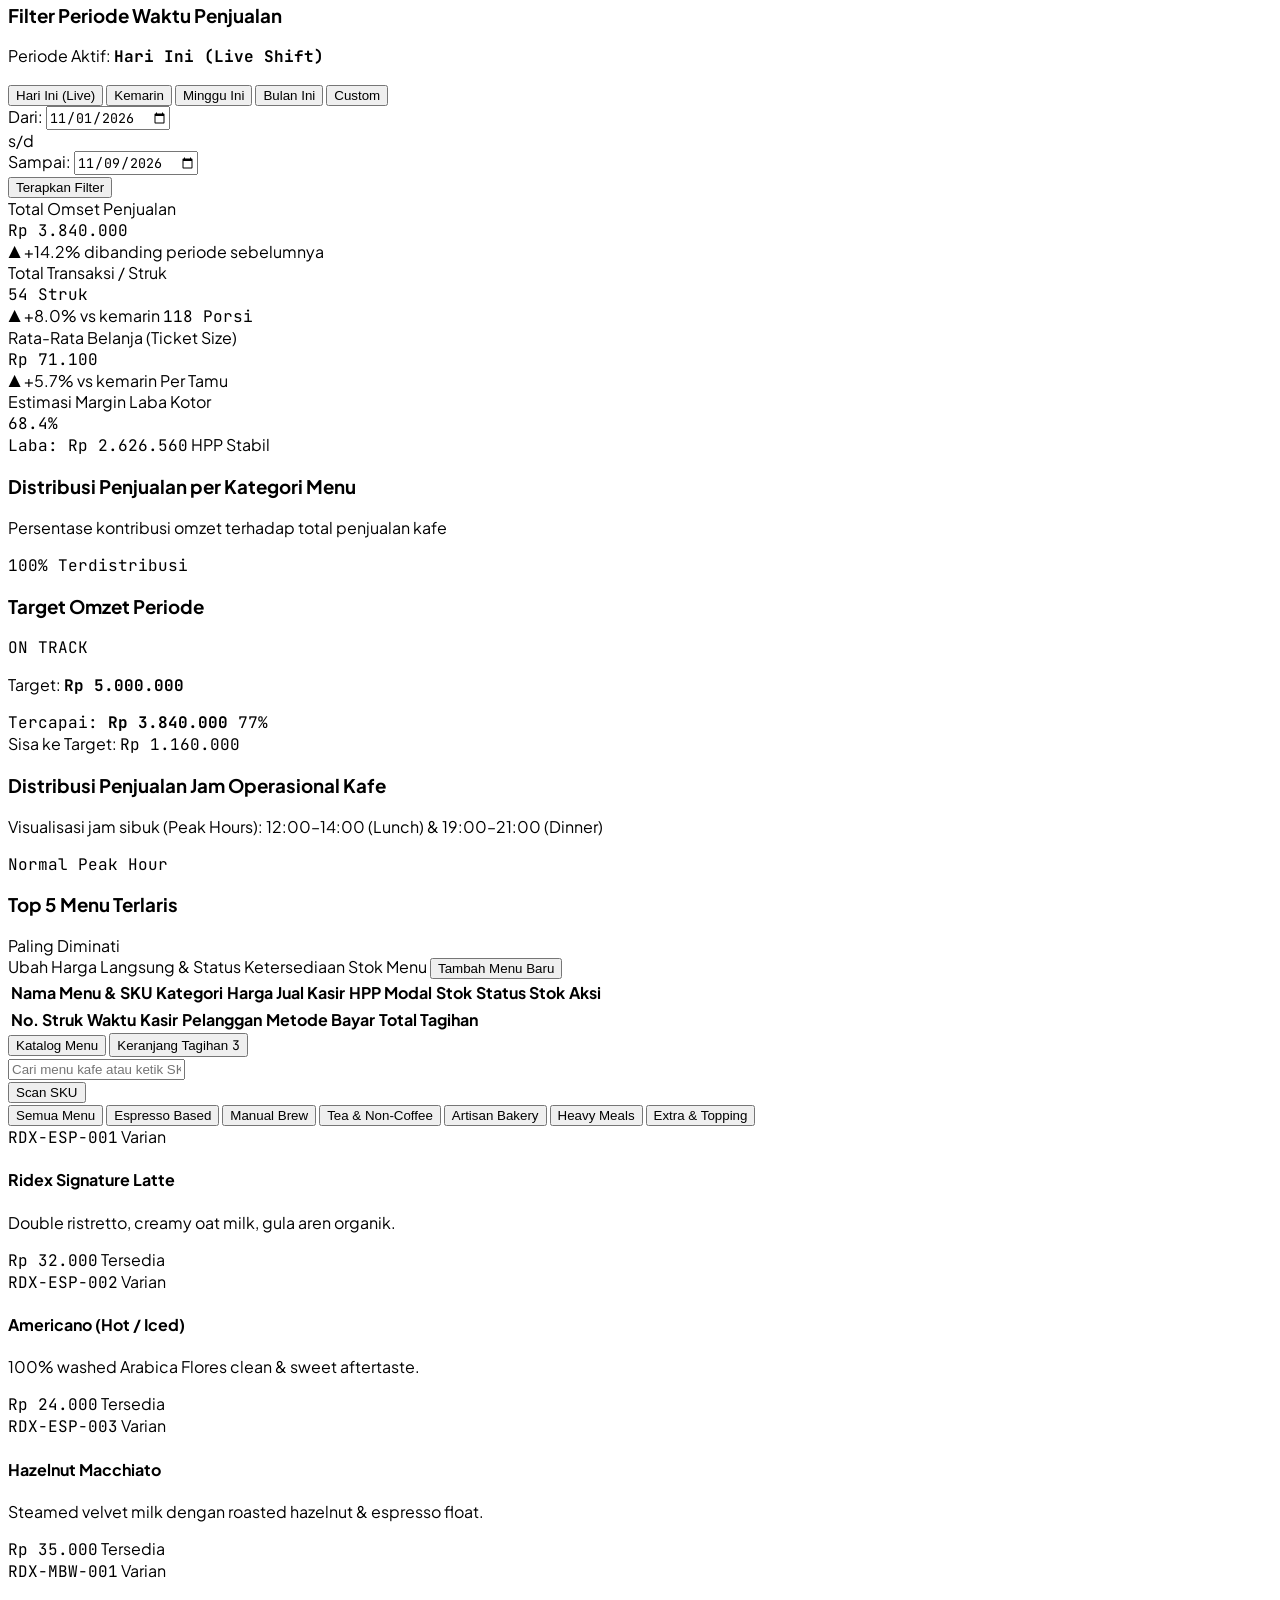
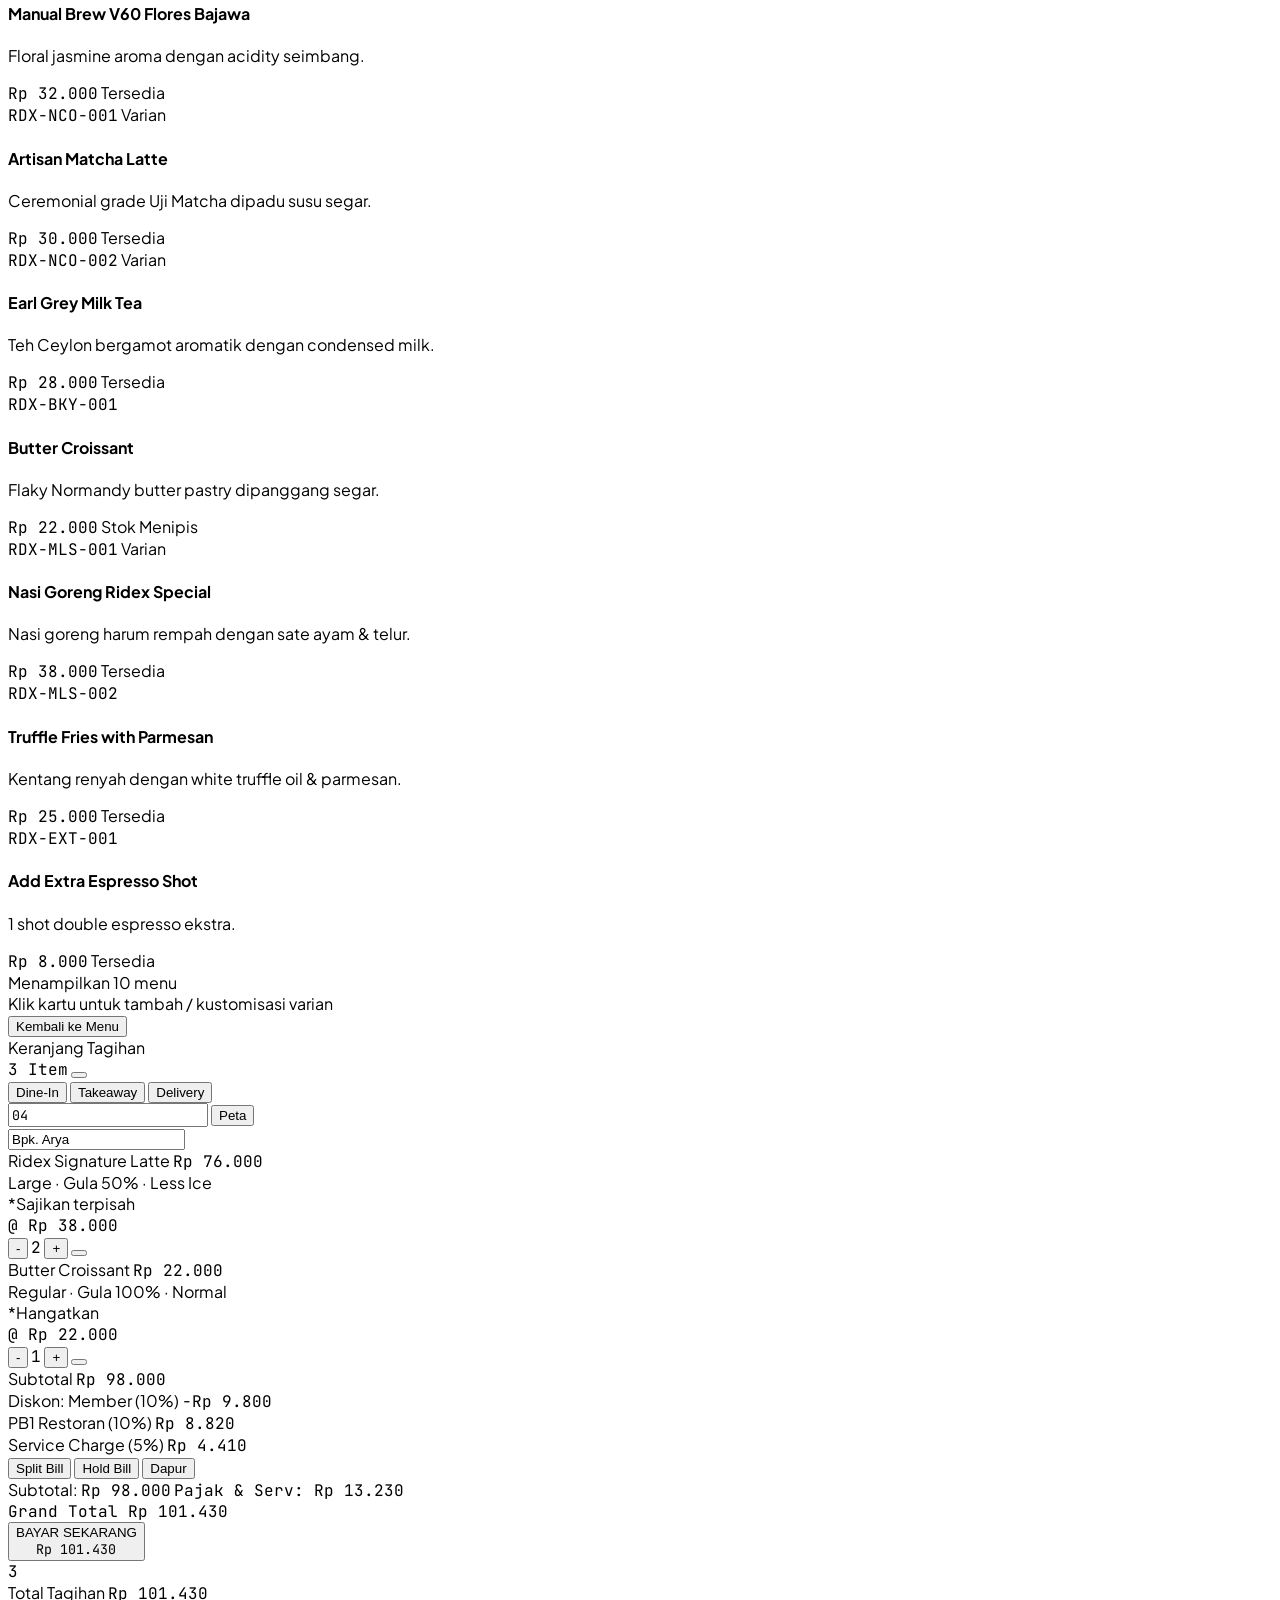
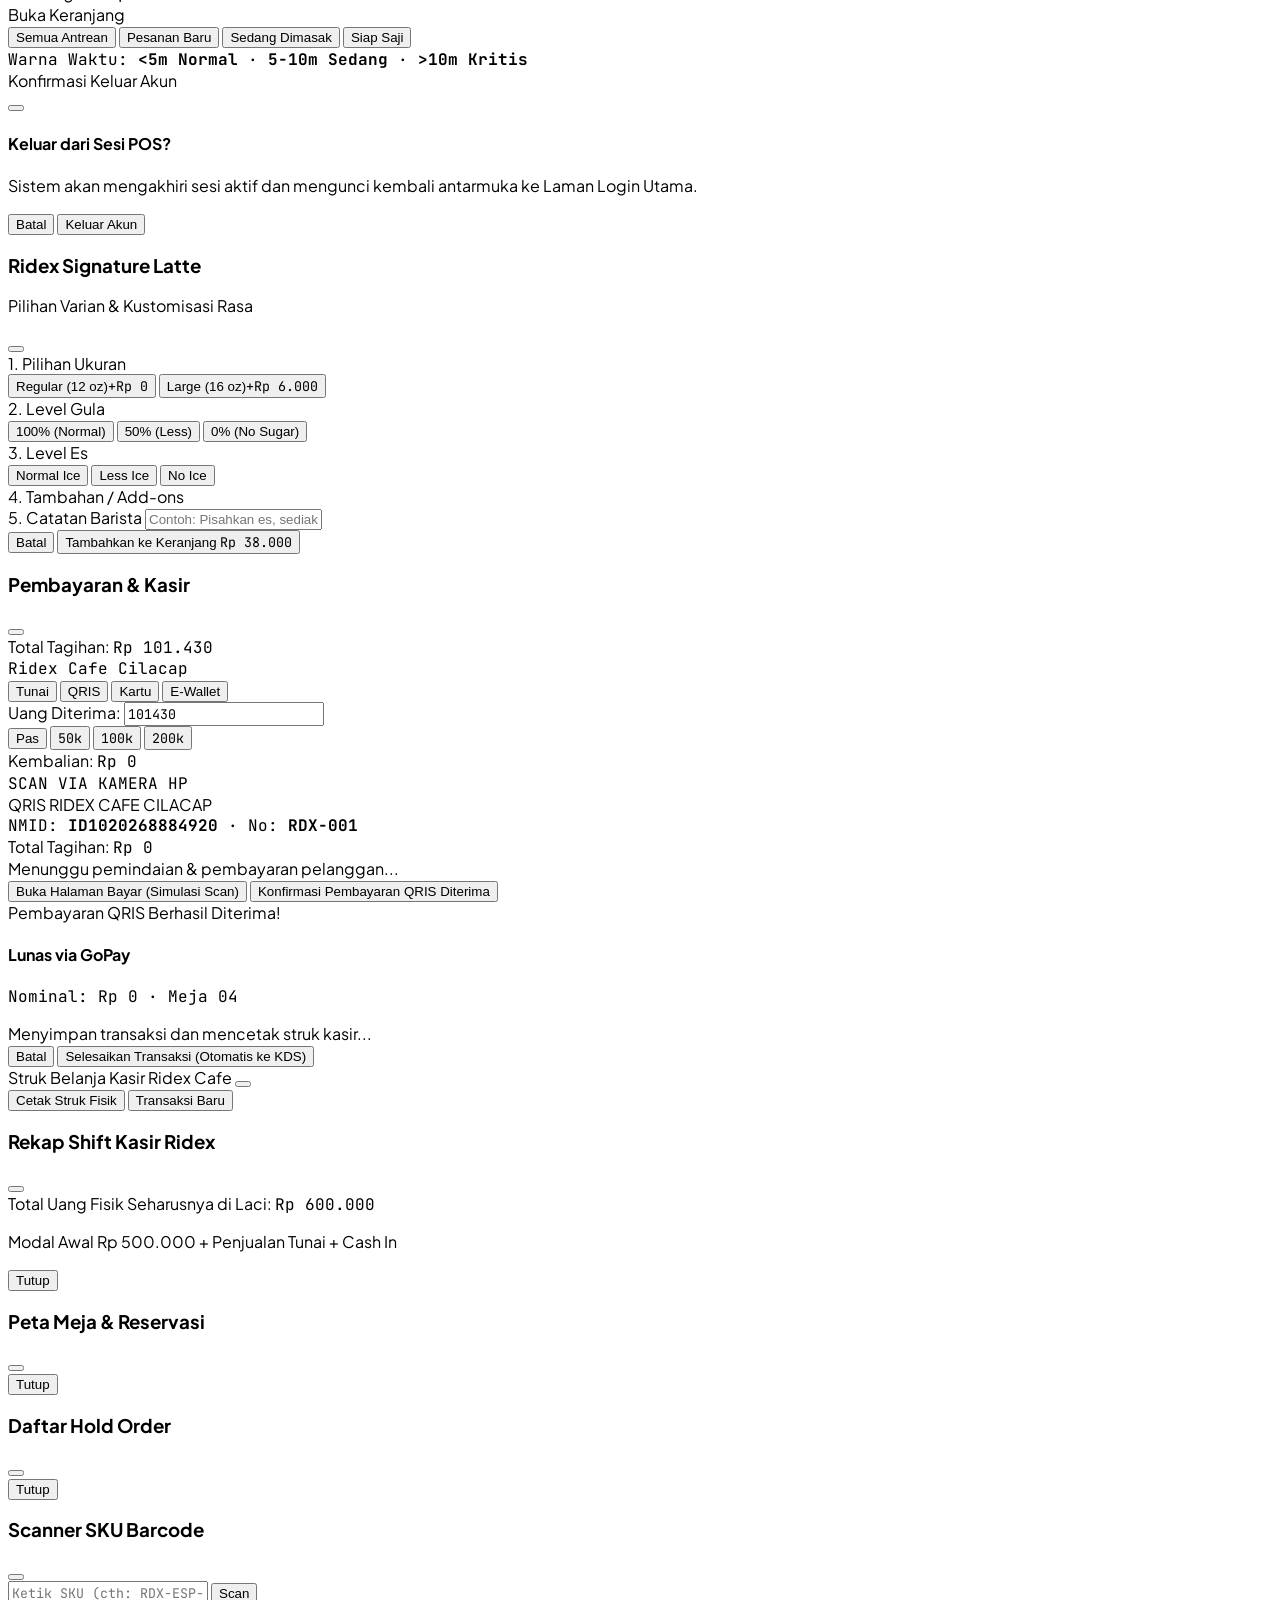
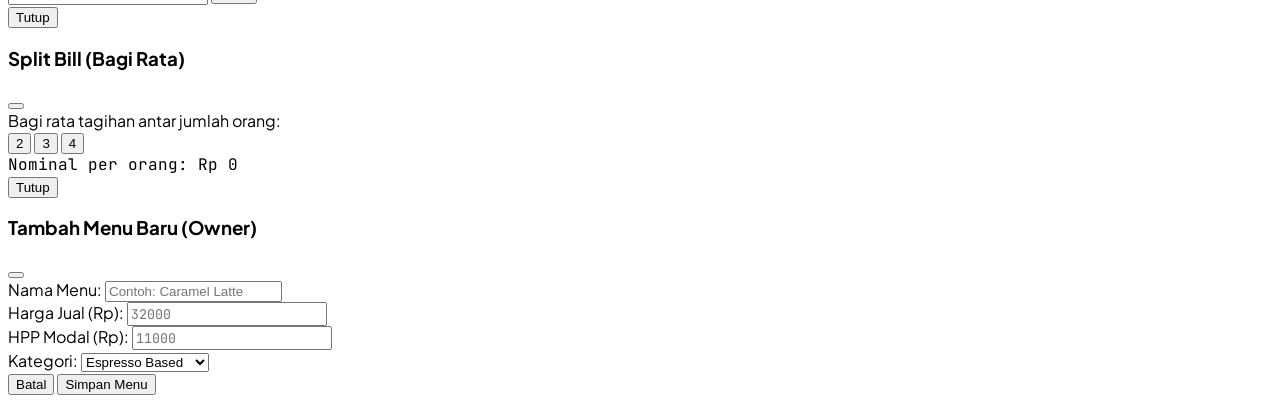
==== commit f05f4a97: "feat(checkout): optimize QRIS customer payment flow - Shorten URL parameters for cleaner payment lin" ====
--- a/ridex-pos-standalone.html
+++ b/ridex-pos-standalone.html
@@ -228,24 +228,55 @@
           </p>
         </div>
 
-        <!-- Action Button -->
-        <button id="btnCustConfirmPay" onclick="submitCustomerPayment()" class="w-full py-3.5 px-4 bg-amber-600 hover:bg-amber-500 text-stone-950 font-black rounded-xl transition-all shadow-lg shadow-amber-950/50 flex items-center justify-center gap-2 cursor-pointer active:scale-[0.99] text-base">
-          <i data-lucide="shield-check" class="w-5 h-5 text-stone-950"></i>
+      </div>
+
+      <!-- Sticky Mobile Pay Button Bar (fixed bottom-0 z-50) -->
+      <div id="custStickyPayBar" class="fixed bottom-0 left-0 right-0 z-50 bg-stone-900/95 backdrop-blur-md border-t border-stone-800 p-4 pb-6 shadow-[0_-10px_25px_rgba(0,0,0,0.8)]">
+        <button id="btnCustConfirmPay" onclick="submitCustomerPayment()" class="w-full max-w-md mx-auto block bg-amber-600 hover:bg-amber-500 active:scale-95 text-amber-50 font-bold py-4 px-6 rounded-xl text-base shadow-lg cursor-pointer transition-all">
           <span id="btnCustPayText">Konfirmasi &amp; Bayar Sekarang</span>
         </button>
       </div>
 
-      <!-- Customer Post-Payment: Interactive Digital Thermal Receipt View -->
+      <!-- Customer Post-Payment: Bukti Pembayaran Digital (LUNAS) & Struk Thermal Putih -->
       <div id="customerPaySuccessCard" class="space-y-4 hidden animate-fadeIn">
-        <!-- Top Status Banner -->
-        <div class="bg-emerald-950/60 border border-emerald-500/50 rounded-2xl p-4 text-center space-y-1.5 shadow-xl">
-          <div class="w-12 h-12 rounded-full bg-emerald-500/20 border-2 border-emerald-500 text-emerald-400 flex items-center justify-center mx-auto shadow-md shadow-emerald-950/40">
-            <i data-lucide="check-circle-2" class="w-7 h-7 text-emerald-400"></i>
-          </div>
-          <h2 class="text-lg font-black text-emerald-300">Pembayaran QRIS Berhasil!</h2>
-          <p class="text-xs text-stone-300">
-            Pesanan telah diteruskan otomatis ke Barista &amp; Dapur Ridex Cafe.
-          </p>
+        <!-- Bukti Pembayaran Digital Berhasil (LUNAS) -->
+        <div class="bg-stone-900 border border-stone-800 rounded-2xl p-6 text-center space-y-4 shadow-2xl backdrop-blur-xl">
+          <div class="w-16 h-16 rounded-full bg-emerald-500/20 border-2 border-emerald-500 text-emerald-400 flex items-center justify-center mx-auto shadow-lg shadow-emerald-950/50">
+            <i data-lucide="check-circle-2" class="w-10 h-10 text-emerald-400"></i>
+          </div>
+
+          <div class="space-y-1">
+            <span class="text-[10px] px-2.5 py-0.5 rounded-full bg-emerald-500/20 border border-emerald-500/40 text-emerald-300 font-bold uppercase tracking-wider">
+              Pembayaran Berhasil · LUNAS
+            </span>
+            <h2 class="text-xl font-black text-white pt-1">Bukti Pembayaran Digital</h2>
+            <p class="text-xs text-stone-400 max-w-xs mx-auto">
+              Transaksi QRIS Anda telah diverifikasi otomatis oleh kasir Ridex Cafe.
+            </p>
+          </div>
+
+          <div class="bg-stone-950 p-4 rounded-xl border border-stone-800 text-left space-y-2 text-xs">
+            <div class="flex justify-between">
+              <span class="text-stone-400">No. Tagihan:</span>
+              <span class="font-mono font-bold text-stone-200" id="custSuccessProofOrderId">-</span>
+            </div>
+            <div class="flex justify-between">
+              <span class="text-stone-400">ID Referensi:</span>
+              <span class="font-mono text-amber-400 font-bold" id="custSuccessProofRefId">-</span>
+            </div>
+            <div class="flex justify-between">
+              <span class="text-stone-400">Total Nominal:</span>
+              <span class="font-mono font-black text-emerald-400 text-base" id="custSuccessProofAmount">-</span>
+            </div>
+            <div class="flex justify-between">
+              <span class="text-stone-400">Waktu Transaksi:</span>
+              <span class="font-mono text-stone-300" id="custSuccessProofTimestamp">-</span>
+            </div>
+            <div class="flex justify-between">
+              <span class="text-stone-400">Metode &amp; Meja:</span>
+              <span class="font-bold text-stone-200" id="custSuccessProofAppTable">-</span>
+            </div>
+          </div>
         </div>
 
         <!-- 100% White Thermal Digital Receipt -->
@@ -1198,12 +1229,12 @@
         <div id="qrisSection" class="bg-stone-950 p-4 sm:p-5 rounded-2xl border border-stone-800 hidden space-y-3">
           <!-- Pending Scanning State -->
           <div id="qrisPendingBox" class="flex flex-col sm:flex-row items-center gap-4 text-center sm:text-left">
-            <!-- Dynamic Scannable QR Container -->
-            <div class="p-3 bg-white rounded-xl shadow-xl shrink-0 flex flex-col items-center border-2 border-amber-800/30">
-              <div id="qrisCodeContainer" class="w-36 h-36 flex items-center justify-center overflow-hidden">
-                <!-- QR Code generated dynamically via qrcodejs -->
-              </div>
-              <span class="text-[9px] font-mono text-stone-600 font-bold mt-1">SCAN VIA SMARTPHONE</span>
+            <!-- Dynamic Scannable QR Container with Wide White Quiet Zone -->
+            <div class="bg-white p-4 rounded-2xl shadow-inner mx-auto w-fit shrink-0 flex flex-col items-center border border-stone-200">
+              <div id="qrisCodeContainer" class="w-[200px] h-[200px] flex items-center justify-center overflow-hidden">
+                <!-- ISO Standard QR Code rendered dynamically -->
+              </div>
+              <span class="text-[10px] font-mono text-stone-700 font-black mt-2 tracking-wider">SCAN VIA KAMERA HP</span>
             </div>
 
             <!-- QR Details & Live Polling -->
@@ -1228,15 +1259,15 @@
                 <span class="font-medium text-[11px]">Menunggu pemindaian &amp; pembayaran pelanggan...</span>
               </div>
 
-              <!-- Quick Simulation Buttons -->
-              <div class="pt-1 flex flex-wrap gap-2 justify-center sm:justify-start">
-                <button type="button" onclick="openCustomerPaySimTab()" class="px-3 py-1.5 bg-stone-800 hover:bg-stone-700 text-stone-200 hover:text-white rounded-lg text-xs font-semibold flex items-center gap-1.5 border border-stone-700 active:scale-95 transition-all" title="Buka Halaman Checkout Pelanggan di Tab Baru">
+              <!-- Quick Action Buttons -->
+              <div class="pt-2 flex flex-col sm:flex-row gap-2 justify-center sm:justify-start">
+                <button type="button" onclick="openCustomerPaySimTab()" class="px-3 py-2 bg-stone-800 hover:bg-stone-700 text-stone-200 hover:text-white rounded-xl text-xs font-bold flex items-center justify-center gap-1.5 border border-stone-700 active:scale-95 transition-all cursor-pointer" title="Buka Halaman Checkout Pelanggan di Tab Baru">
                   <i data-lucide="external-link" class="w-3.5 h-3.5 text-cyan-400"></i>
-                  <span>Simulasi Scan HP Pelanggan</span>
+                  <span>Buka Halaman Bayar (Simulasi Scan)</span>
                 </button>
-                <button type="button" onclick="triggerSimulateQrisPaid()" class="px-3 py-1.5 bg-amber-600/20 hover:bg-amber-600/30 text-amber-300 border border-amber-600/40 rounded-lg text-xs font-semibold flex items-center gap-1.5 active:scale-95 transition-all" title="Konfirmasi Lunas Langsung (Uji 1 Tab)">
-                  <i data-lucide="sparkles" class="w-3.5 h-3.5 text-amber-400"></i>
-                  <span>Simulasi Bayar di Tab Ini</span>
+                <button type="button" onclick="triggerSimulateQrisPaid()" class="px-3 py-2 bg-amber-600 hover:bg-amber-500 text-stone-950 font-black rounded-xl text-xs flex items-center justify-center gap-1.5 active:scale-95 transition-all cursor-pointer" title="Konfirmasi Lunas Langsung">
+                  <i data-lucide="check" class="w-3.5 h-3.5 text-stone-950"></i>
+                  <span>Konfirmasi Pembayaran QRIS Diterima</span>
                 </button>
               </div>
             </div>
@@ -2315,7 +2346,7 @@
     // CASHIER POS LOGIC
     function init() {
       const urlParams = new URLSearchParams(window.location.search);
-      if (urlParams.get('mode') === 'customer-pay') {
+      if (urlParams.get('pay') === '1' || urlParams.get('mode') === 'customer-pay') {
         initCustomerPayMode(urlParams);
         return;
       }
@@ -2726,23 +2757,37 @@
       const custName = custInput && custInput.value.trim() ? custInput.value.trim() : ('Tamu Meja ' + tbl);
       currentQrisOrderId = 'RDX-' + Math.floor(100000 + Math.random() * 900000);
 
-      const baseUrl = window.location.href.split('?')[0];
-      const compactItems = cart.map(it => ({
-        name: it.name,
-        qty: it.qty,
-        price: it.unitPrice,
-        variant: it.variant || '',
-        sugar: it.sugar || '',
-        ice: it.ice || '',
-        notes: it.notes || ''
-      }));
-      const itemsParam = encodeURIComponent(JSON.stringify(compactItems));
-
-      activeCustomerPayUrl = baseUrl + '?mode=customer-pay&orderId=' + encodeURIComponent(currentQrisOrderId) + 
-        '&amount=' + grand + '&table=' + encodeURIComponent(tbl) + 
-        '&customer=' + encodeURIComponent(custName) + '&items=' + itemsParam;
-
+      // Target Base URL Detection:
+      // If opened on real domain (http/https not localhost/127.0.0.1/googleusercontent/blob), use current origin + pathname.
+      // If on AI Studio preview, localhost, or blob, fallback to the public Vercel domain.
+      let targetBaseUrl = 'https://ridex-cafe-t2vz-eight.vercel.app/';
       try {
+        const curHost = window.location.hostname;
+        const curProto = window.location.protocol;
+        if (curProto.startsWith('http') && curHost && 
+            !curHost.includes('localhost') && 
+            !curHost.includes('127.0.0.1') && 
+            !curHost.includes('googleusercontent') && 
+            !curHost.includes('blob')) {
+          targetBaseUrl = window.location.origin + window.location.pathname;
+        }
+      } catch (e) {}
+
+      // Short URL format (?pay=1&id=...&amt=...&tbl=...)
+      const shortPayUrl = `${targetBaseUrl}?pay=1&id=${encodeURIComponent(currentQrisOrderId)}&amt=${grand}&tbl=${encodeURIComponent(tbl)}`;
+      activeCustomerPayUrl = shortPayUrl;
+
+      // Cache order details in localStorage for same-origin retrieval
+      try {
+        const compactItems = cart.map(it => ({
+          name: it.name,
+          qty: it.qty,
+          price: it.unitPrice,
+          variant: it.variant || '',
+          sugar: it.sugar || '',
+          ice: it.ice || '',
+          notes: it.notes || ''
+        }));
         localStorage.setItem('ridex_order_' + currentQrisOrderId, JSON.stringify({
           orderId: currentQrisOrderId,
           amount: grand,
@@ -2760,24 +2805,31 @@
       document.getElementById('qrisPendingBox').classList.remove('hidden');
       document.getElementById('qrisSuccessBox').classList.add('hidden');
 
+      // Render standard ISO QR Code with Wide Quiet Zone
       const qrContainer = document.getElementById('qrisCodeContainer');
       qrContainer.innerHTML = '';
-      try {
-        if (typeof QRCode !== 'undefined') {
-          new QRCode(qrContainer, {
-            text: activeCustomerPayUrl,
-            width: 140,
-            height: 140,
-            colorDark: "#140E0B",
-            colorLight: "#FFFFFF",
-            correctLevel: QRCode.CorrectLevel.M
-          });
-        } else {
-          qrContainer.innerHTML = '<img src="https://api.qrserver.com/v1/create-qr-code/?size=140x140&data=' + encodeURIComponent(activeCustomerPayUrl) + '" class="w-full h-full object-contain" />';
-        }
-      } catch (err) {
-        qrContainer.innerHTML = '<img src="https://api.qrserver.com/v1/create-qr-code/?size=140x140&data=' + encodeURIComponent(activeCustomerPayUrl) + '" class="w-full h-full object-contain" />';
-      }
+
+      const qrApiUrl = `https://api.qrserver.com/v1/create-qr-code/?size=220x220&ecc=L&margin=12&data=${encodeURIComponent(shortPayUrl)}`;
+      const qrImg = document.createElement('img');
+      qrImg.src = qrApiUrl;
+      qrImg.alt = "QRIS Ridex Cafe Cilacap";
+      qrImg.className = "w-full h-full object-contain block";
+      qrImg.onerror = function() {
+        qrContainer.innerHTML = '';
+        try {
+          if (typeof QRCode !== 'undefined') {
+            new QRCode(qrContainer, {
+              text: shortPayUrl,
+              width: 200,
+              height: 200,
+              colorDark: "#140E0B",
+              colorLight: "#FFFFFF",
+              correctLevel: QRCode.CorrectLevel.L
+            });
+          }
+        } catch (err) {}
+      };
+      qrContainer.appendChild(qrImg);
       lucide.createIcons();
     }
 
@@ -2915,15 +2967,19 @@
     }
 
     function initCustomerPayMode(urlParams) {
+      document.body.className = "min-h-[100dvh] w-full overflow-y-auto bg-stone-950 pb-36 text-amber-50 font-sans select-none";
       document.getElementById('loginScreen').classList.add('hidden');
       const ws = document.getElementById('mainWorkspace');
       if (ws) ws.classList.add('hidden');
       document.getElementById('customerPayScreen').classList.remove('hidden');
 
-      const orderId = urlParams.get('orderId') || 'RDX-998877';
-      const amount = parseInt(urlParams.get('amount') || '45000', 10);
-      const table = urlParams.get('table') || '04';
-      const customer = urlParams.get('customer') || ('Tamu Meja ' + table);
+      const stickyBar = document.getElementById('custStickyPayBar');
+      if (stickyBar) stickyBar.classList.remove('hidden');
+
+      const orderId = urlParams.get('id') || urlParams.get('orderId') || 'RDX-998877';
+      const amount = parseInt(urlParams.get('amt') || urlParams.get('amount') || '45000', 10);
+      const table = urlParams.get('tbl') || urlParams.get('table') || '04';
+      const customer = urlParams.get('cust') || urlParams.get('customer') || ('Tamu Meja ' + table);
       const rawItems = urlParams.get('items');
 
       let parsedItems = [];
@@ -3035,6 +3091,9 @@
         // Sensory feedback: Audio chime
         playBeep(1200, 0.3);
 
+        const stickyBar = document.getElementById('custStickyPayBar');
+        if (stickyBar) stickyBar.classList.add('hidden');
+
         document.getElementById('customerPayFormCard').classList.add('hidden');
         document.getElementById('customerPaySuccessCard').classList.remove('hidden');
 
@@ -3042,13 +3101,22 @@
           year: 'numeric', month: '2-digit', day: '2-digit',
           hour: '2-digit', minute: '2-digit', second: '2-digit'
         }) + ' WIB';
-
+        const refId = `RDX-TXN-${Date.now().toString().slice(-6)}`;
+
+        // Populate Digital Payment Proof Card
+        document.getElementById('custSuccessProofOrderId').innerText = currentCustomerPayOrder.orderId;
+        document.getElementById('custSuccessProofRefId').innerText = refId;
+        document.getElementById('custSuccessProofAmount').innerText = formatIDR(currentCustomerPayOrder.amount);
+        document.getElementById('custSuccessProofTimestamp').innerText = nowStr;
+        document.getElementById('custSuccessProofAppTable').innerText = `QRIS (${selectedCustAppId.toUpperCase()}) · Meja ${currentCustomerPayOrder.table}`;
+
+        // Populate White Thermal Receipt Card
         document.getElementById('custSuccessOrderId').innerText = currentCustomerPayOrder.orderId;
         document.getElementById('custSuccessTimestamp').innerText = nowStr;
         document.getElementById('custSuccessTableGuest').innerText = `Meja ${currentCustomerPayOrder.table} · ${currentCustomerPayOrder.customer}`;
         document.getElementById('custSuccessAmount').innerText = formatIDR(currentCustomerPayOrder.amount);
         document.getElementById('custSuccessApp').innerText = `QRIS (${selectedCustAppId.toUpperCase()}) - LUNAS`;
-        document.getElementById('custSuccessRefId').innerText = `RDX-TXN-${Date.now().toString().slice(-6)}`;
+        document.getElementById('custSuccessRefId').innerText = refId;
 
         document.getElementById('custReceiptSubtotal').innerText = formatIDR(currentCustomerPayOrder.subtotal);
         document.getElementById('custReceiptTax').innerText = formatIDR(currentCustomerPayOrder.tax);
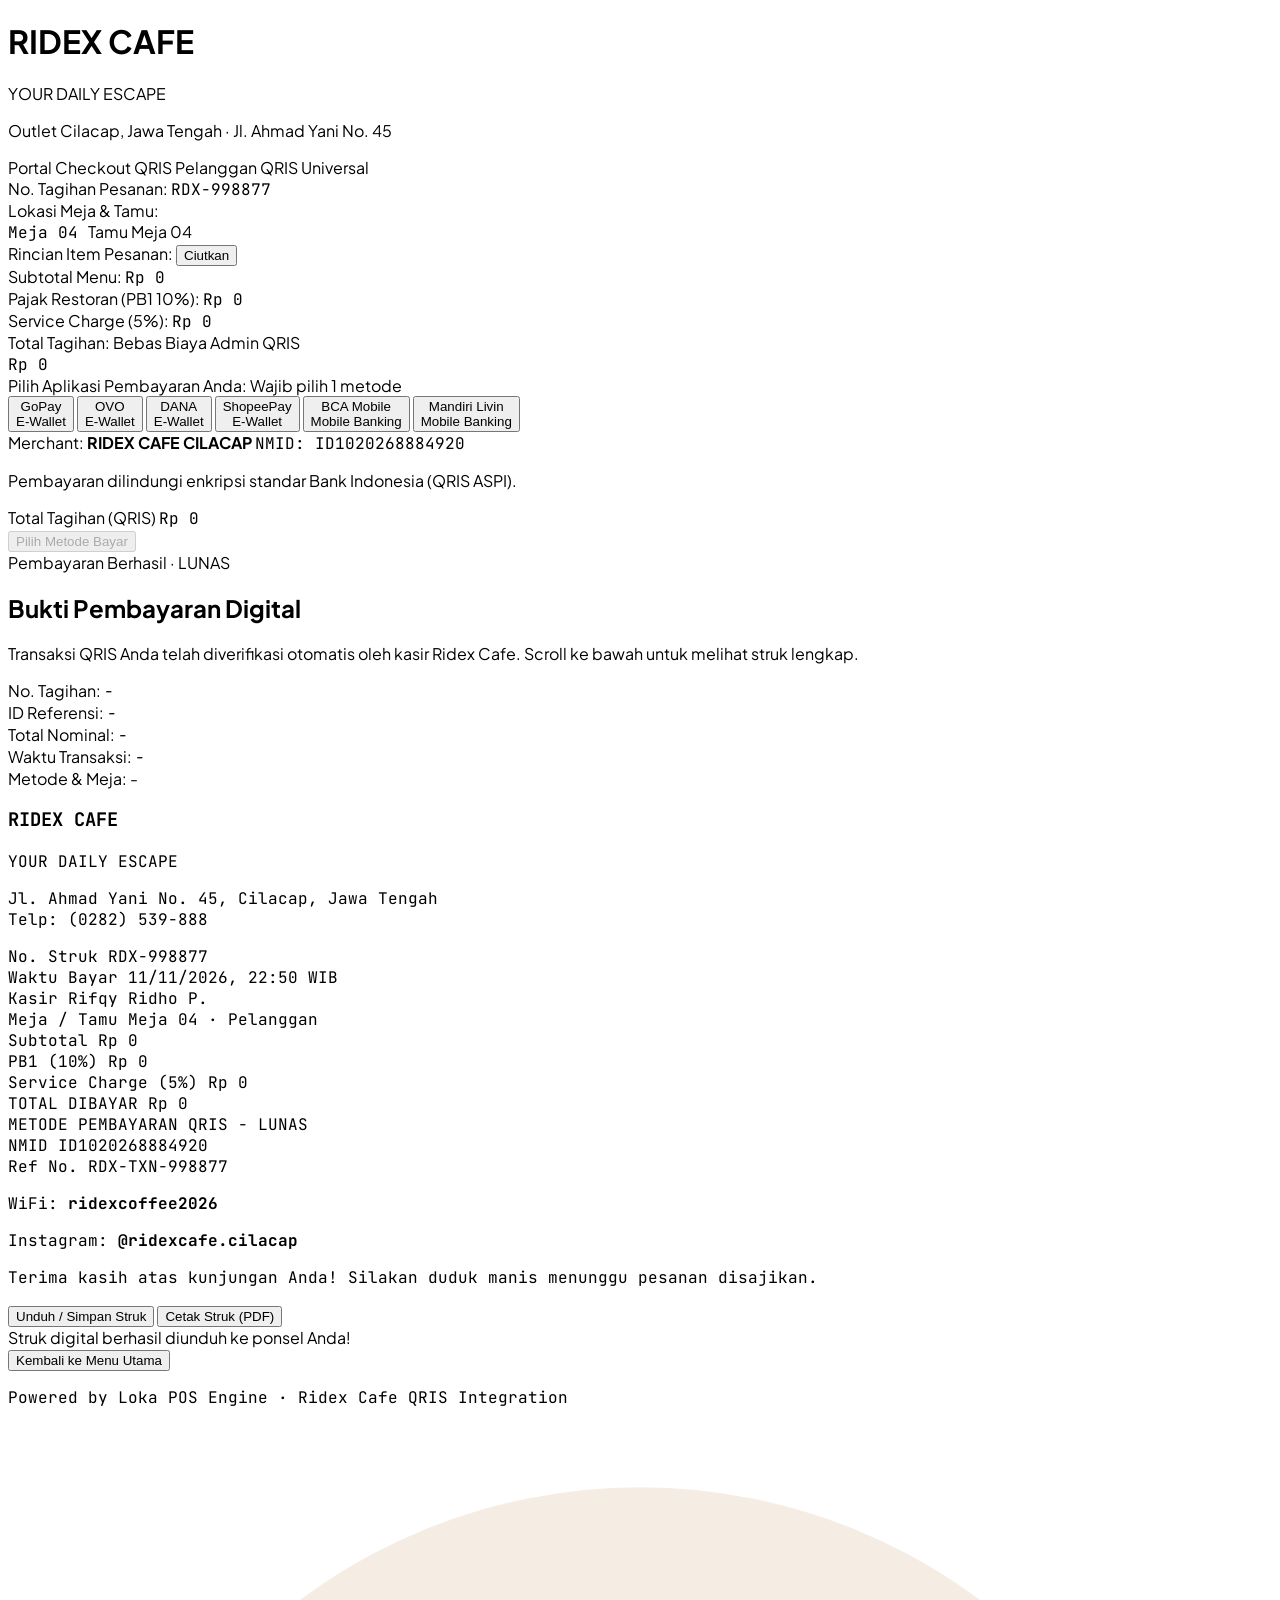
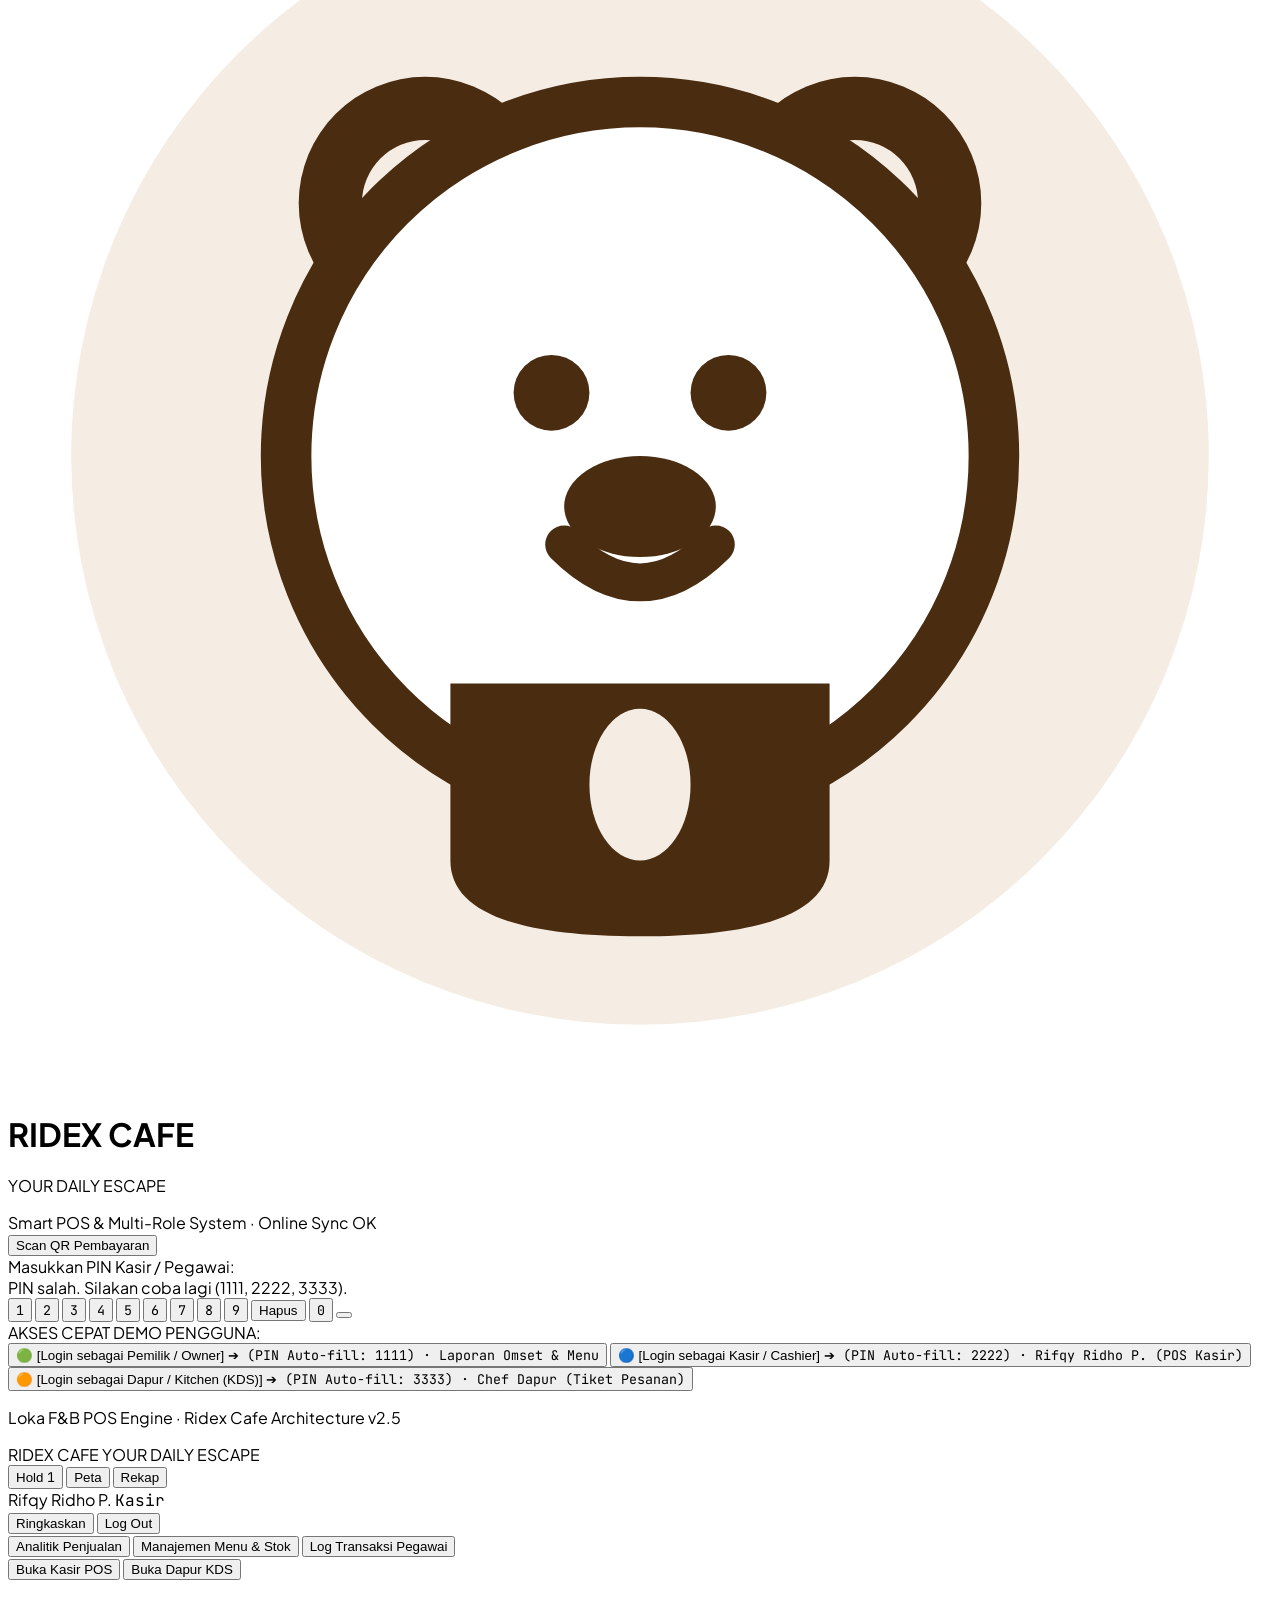
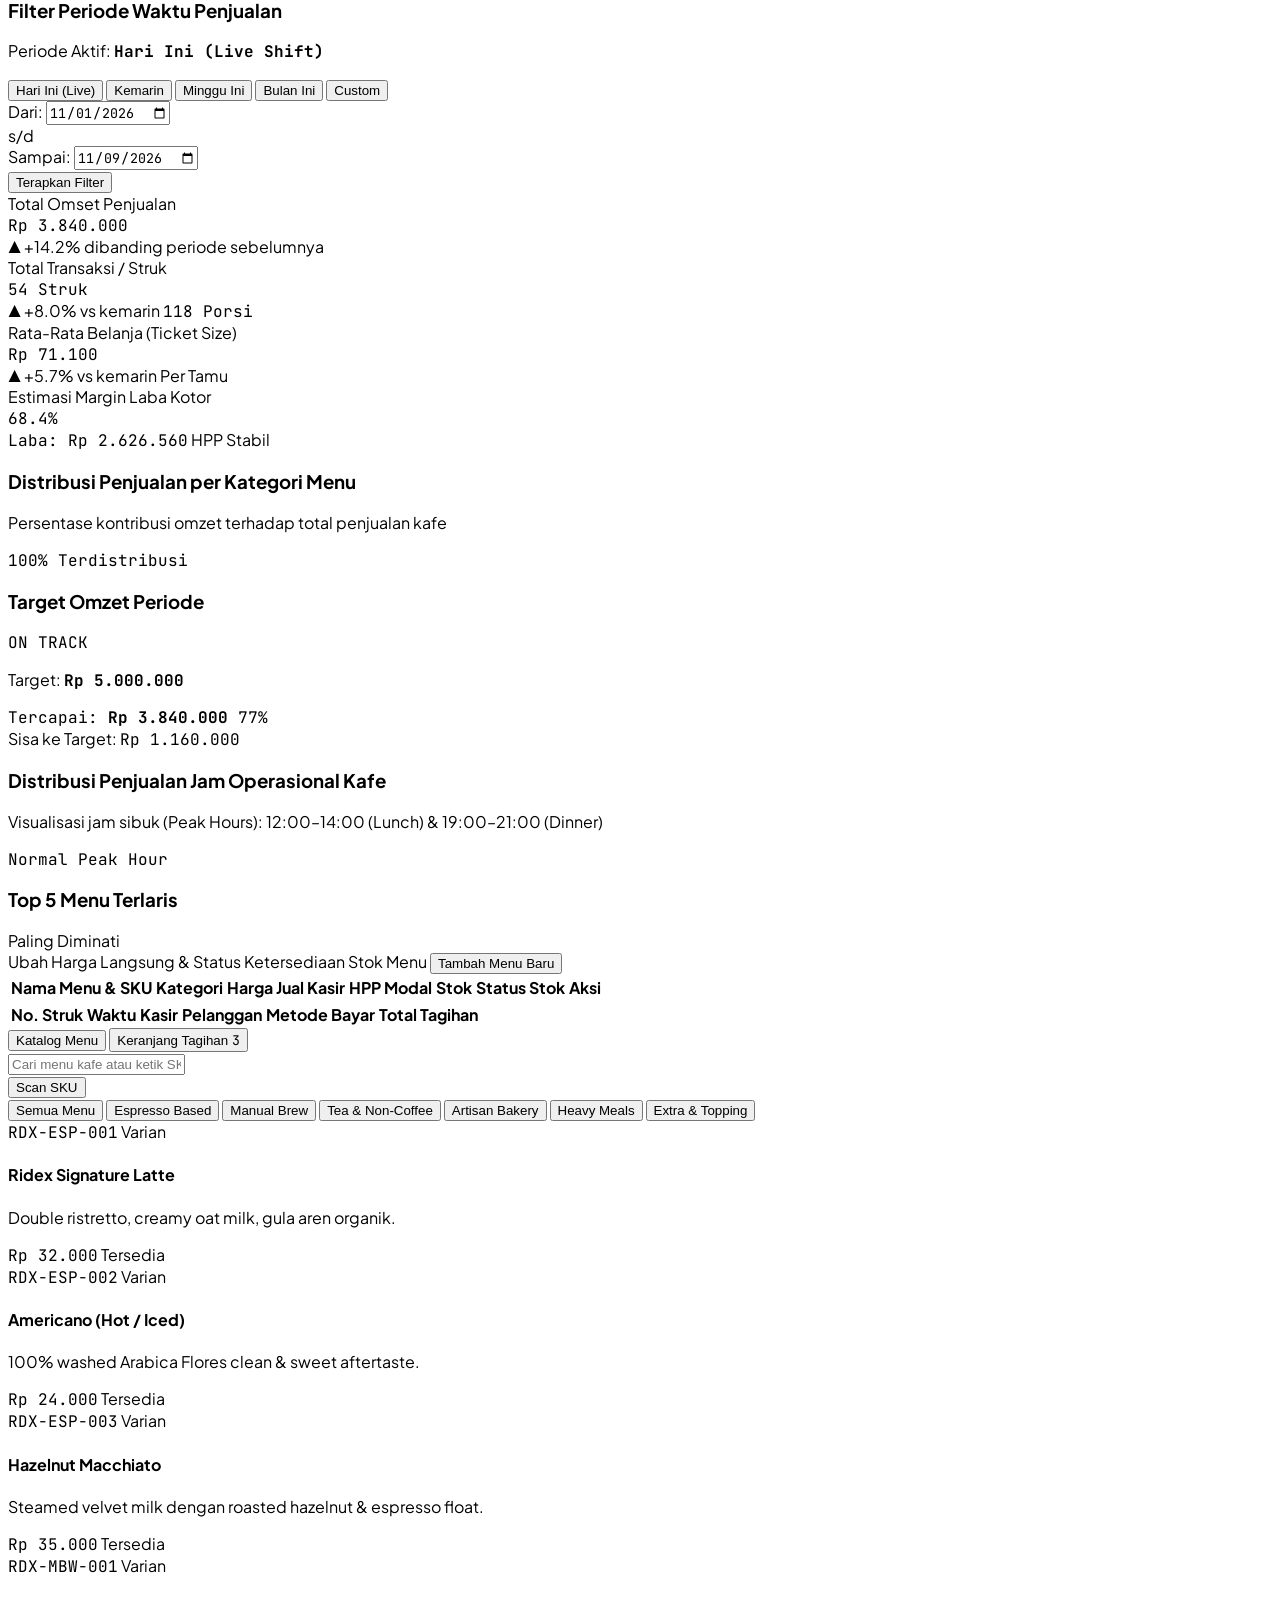
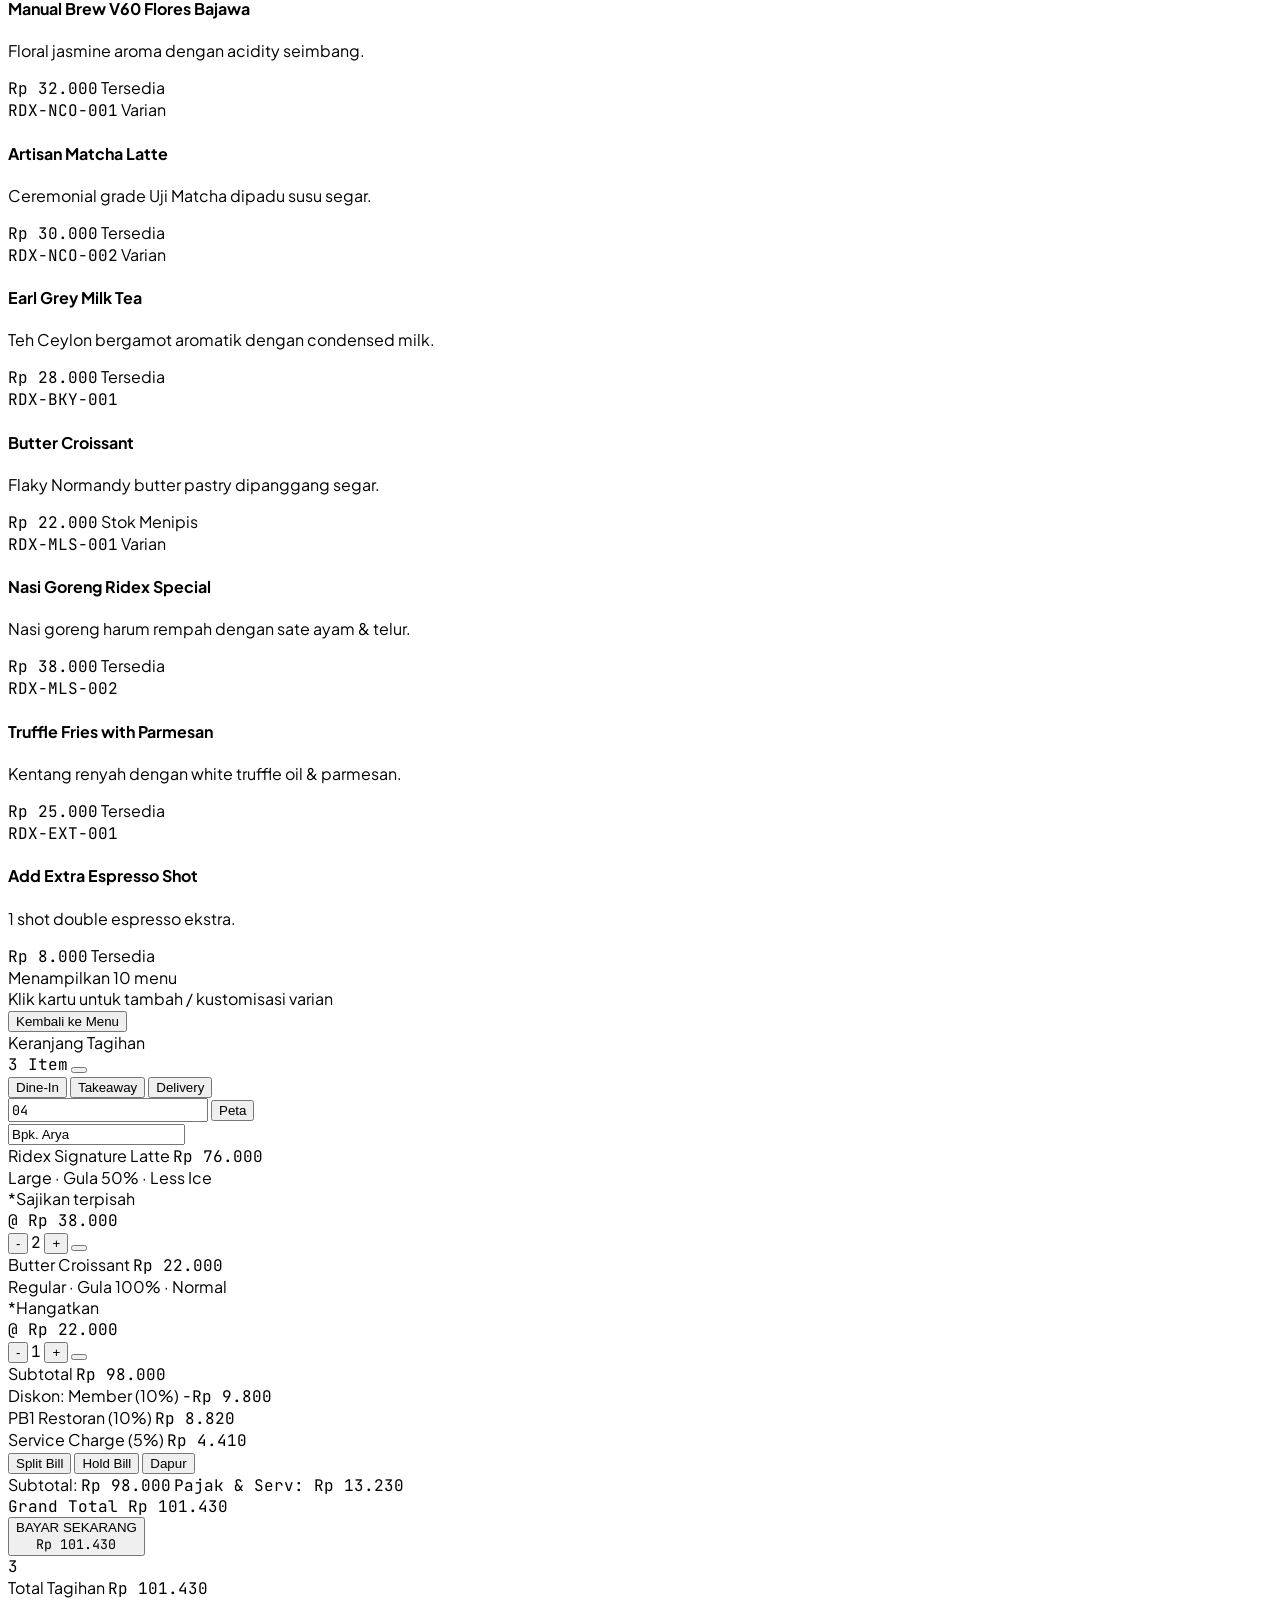
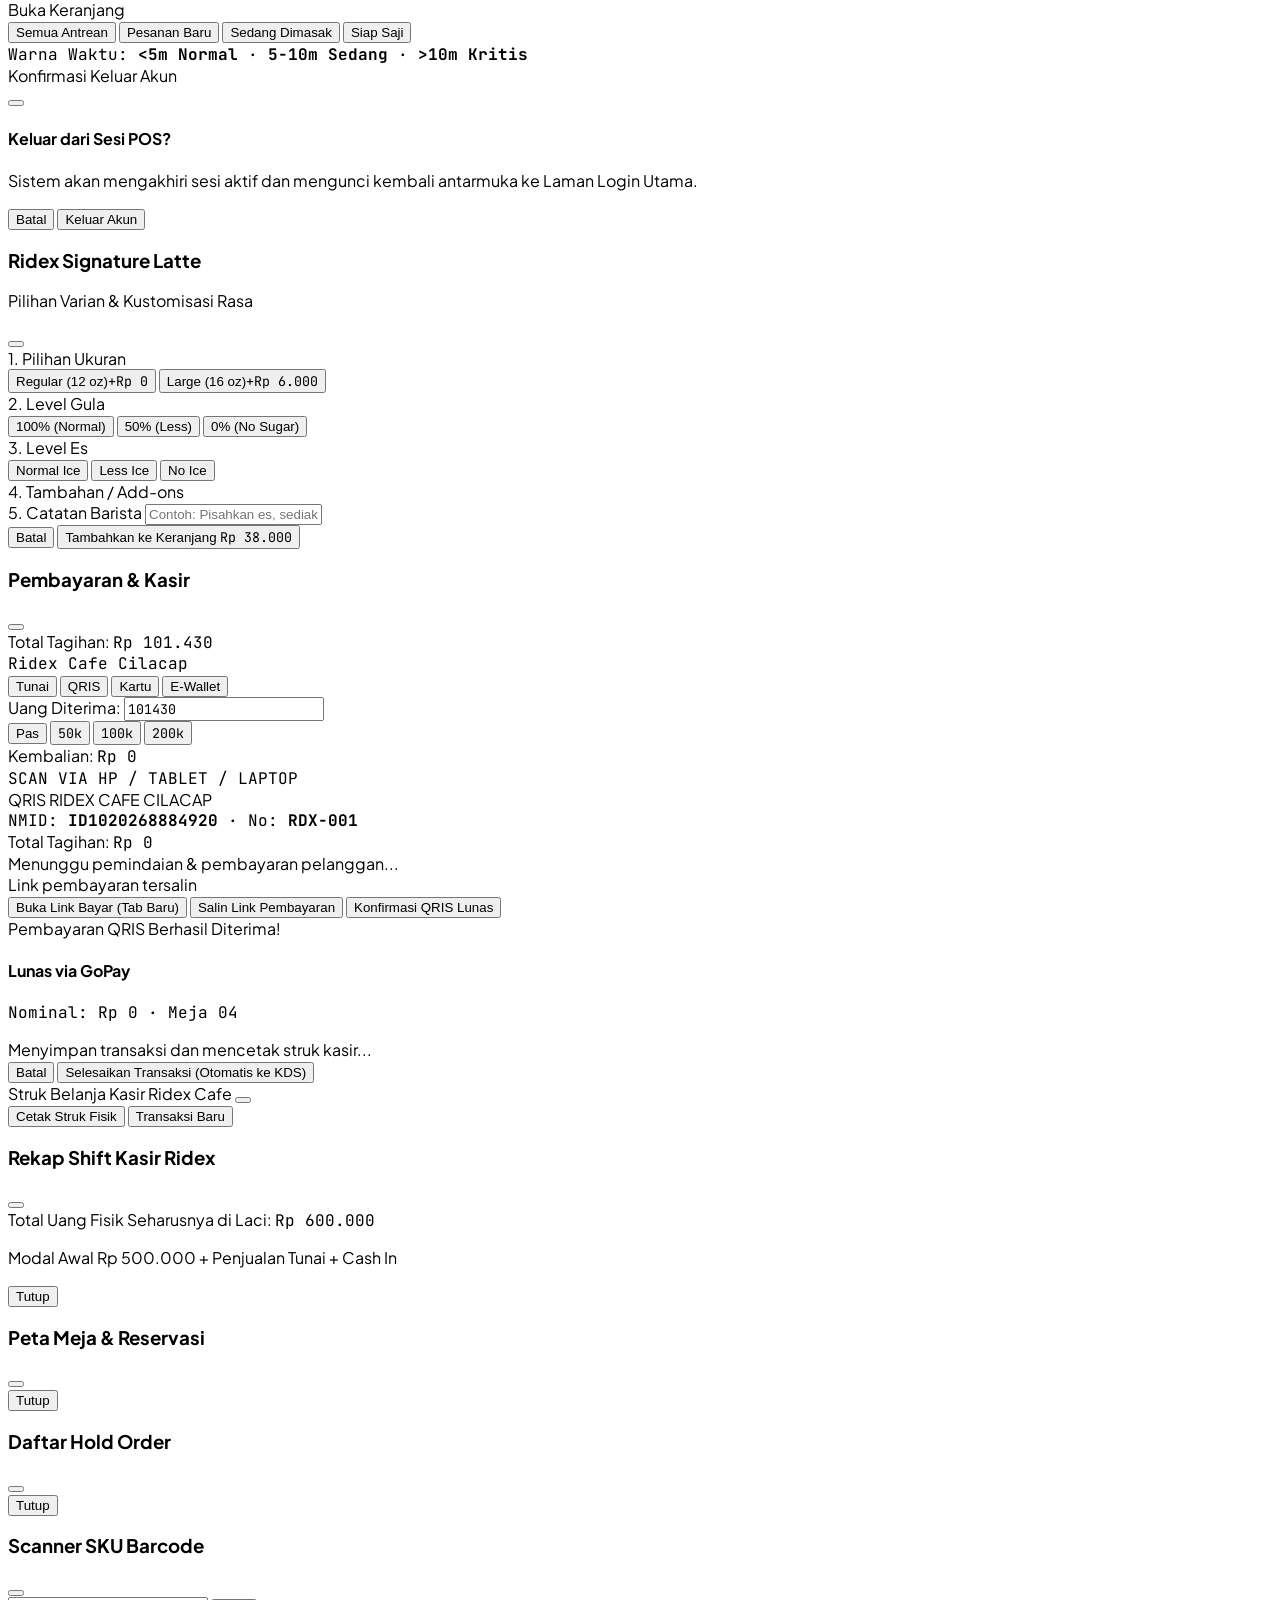
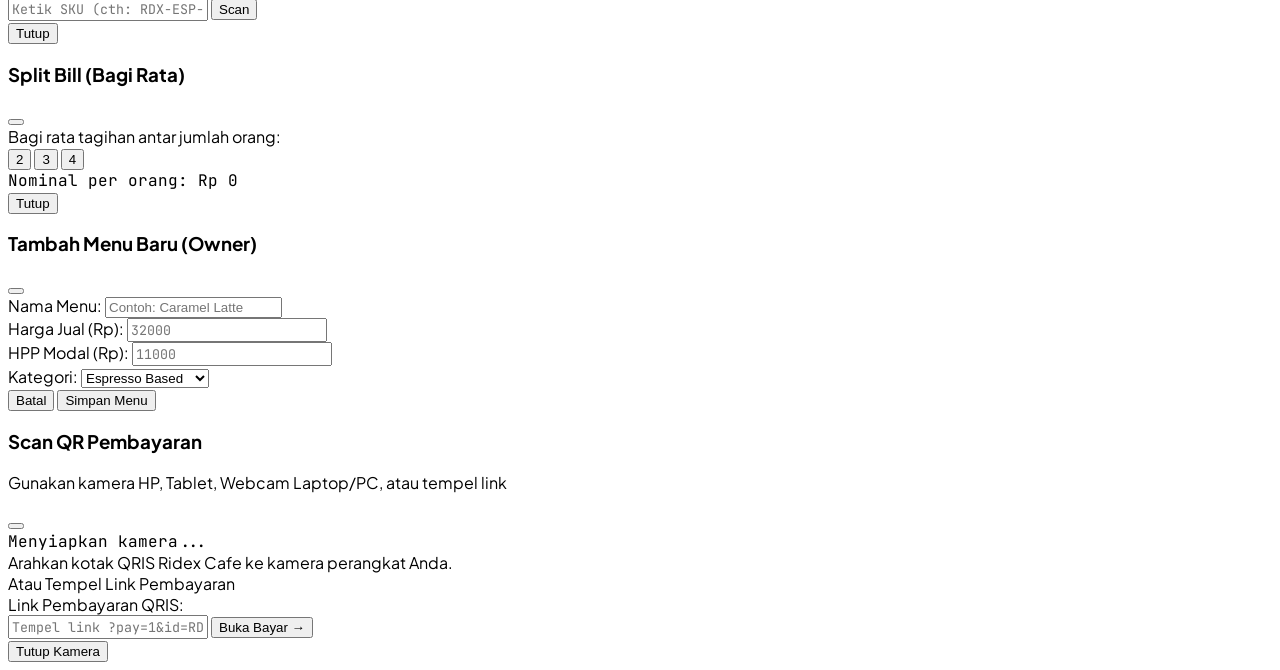
==== commit 41c2c4a7: "feat: integrate QR scanner for customer payment Add html5-qrcode dependency and implement camera-bas" ====
--- a/ridex-pos-standalone.html
+++ b/ridex-pos-standalone.html
@@ -37,8 +37,10 @@
   <link href="https://fonts.googleapis.com/css2?family=JetBrains+Mono:wght@400;500;600;700&family=Plus+Jakarta+Sans:wght@400;500;600;700;800&display=swap" rel="stylesheet">
   <!-- Lucide Icons -->
   <script src="https://unpkg.com/lucide@latest"></script>
-  <!-- QRCode.js Library for Real Scannable QR -->
+  <!-- QRCode.js Library for Real Scannable QR (Offline Fallback) -->
   <script src="https://cdnjs.cloudflare.com/ajax/libs/qrcodejs/1.0.0/qrcode.min.js"></script>
+  <!-- html5-qrcode Library for Cross-Device Webcam/Camera QR Scanner -->
+  <script src="https://unpkg.com/html5-qrcode"></script>
   <style>
     body { font-family: 'Plus Jakarta Sans', system-ui, sans-serif; }
     .font-mono { font-family: 'JetBrains Mono', monospace; }
@@ -58,18 +60,18 @@
 <body class="bg-stone-950 text-amber-50 antialiased select-none overflow-hidden h-screen h-[100dvh] max-h-[100dvh] w-screen flex flex-col">
 
   <!-- ======================================================== -->
-  <!-- 0. HALAMAN CHECKOUT QRIS PELANGGAN (?mode=customer-pay)  -->
+  <!-- 0. HALAMAN CHECKOUT QRIS PELANGGAN (?pay=1)              -->
   <!-- ======================================================== -->
-  <div id="customerPayScreen" class="fixed inset-0 z-50 min-h-screen min-h-[100dvh] w-full flex items-center justify-center p-4 overflow-y-auto bg-stone-950 select-none hidden">
+  <div id="customerPayScreen" class="min-h-screen w-full overflow-y-auto bg-stone-950 pb-32 px-4 pt-6 select-none relative hidden">
     <!-- Glowing background blurs -->
     <div class="fixed -top-32 -left-32 w-96 h-96 bg-amber-600/10 rounded-full blur-3xl pointer-events-none"></div>
     <div class="fixed -bottom-32 -right-32 w-96 h-96 bg-amber-700/10 rounded-full blur-3xl pointer-events-none"></div>
 
-    <div class="w-full max-w-md my-auto relative z-10 flex flex-col space-y-4">
+    <div class="w-full max-w-md mx-auto relative z-10 flex flex-col space-y-4">
       <!-- Brand Header -->
       <div class="text-center flex flex-col items-center space-y-2">
         <div class="w-16 h-16 rounded-2xl bg-[#f5ede4] p-1.5 shadow-xl border border-amber-800/30 flex items-center justify-center overflow-hidden">
-          <img src="/assets/aistudio/extra-large_4af77947.png" alt="Ridex Cafe Mascot Logo" class="w-full h-full object-contain" />
+          <img src="/assets/aistudio/extra-large_4af77947.png" alt="Ridex Cafe Mascot Logo" class="w-full h-full object-contain" onerror="this.style.display='none';" />
         </div>
         <div>
           <h1 class="text-xl font-black tracking-tight text-white uppercase font-sans">RIDEX CAFE</h1>
@@ -86,7 +88,7 @@
             <span>Portal Checkout QRIS Pelanggan</span>
           </span>
           <span class="text-[10px] px-2 py-0.5 bg-rose-600/20 text-rose-300 border border-rose-500/30 rounded font-black tracking-wider uppercase">
-            QRIS Dinamis
+            QRIS Universal
           </span>
         </div>
 
@@ -150,7 +152,7 @@
           <!-- Grand Total Row -->
           <div class="pt-2 border-t border-stone-800/80 flex items-center justify-between">
             <div>
-              <span class="text-xs text-stone-400 block font-medium">Total yang Harus Dibayar:</span>
+              <span class="text-xs text-stone-400 block font-medium">Total Tagihan:</span>
               <span class="text-[10px] text-stone-500">Bebas Biaya Admin QRIS</span>
             </div>
             <span class="text-2xl font-black font-mono text-amber-400 tabular-nums" id="custPayAmountDisplay">
@@ -159,23 +161,26 @@
           </div>
         </div>
 
-        <!-- Payment App Selector Grid -->
+        <!-- Payment App Selector Grid (UNSELECTED BY DEFAULT - USER MUST CHOOSE) -->
         <div class="space-y-2">
-          <label class="text-xs font-semibold text-stone-300 block">
-            Pilih Aplikasi Pembayaran Anda:
-          </label>
+          <div class="flex items-center justify-between">
+            <label class="text-xs font-semibold text-stone-300">
+              Pilih Aplikasi Pembayaran Anda:
+            </label>
+            <span id="custAppRequiredHint" class="text-[10px] font-bold text-amber-400 animate-pulse">
+              Wajib pilih 1 metode
+            </span>
+          </div>
           <div class="grid grid-cols-2 gap-2" id="custPaymentAppGrid">
-            <button type="button" onclick="selectCustApp('GoPay')" class="cust-app-btn p-2.5 rounded-xl border border-amber-500 bg-amber-600/15 shadow-md shadow-amber-950/50 text-left flex flex-col justify-between transition-all" data-app="GoPay">
+            <button type="button" onclick="selectCustApp('GoPay')" class="cust-app-btn p-2.5 rounded-xl border border-stone-800 bg-stone-950/80 hover:bg-stone-800/70 text-left flex flex-col justify-between transition-all cursor-pointer" data-app="GoPay">
               <div class="flex items-center justify-between w-full">
                 <span class="text-xs font-bold text-stone-200">GoPay</span>
-                <div class="w-3.5 h-3.5 rounded-full border border-amber-500 bg-amber-500 flex items-center justify-center">
-                  <div class="w-1.5 h-1.5 rounded-full bg-stone-950"></div>
-                </div>
+                <div class="w-3.5 h-3.5 rounded-full border border-stone-600 flex items-center justify-center"></div>
               </div>
               <span class="text-[10px] text-stone-400 mt-1">E-Wallet</span>
             </button>
 
-            <button type="button" onclick="selectCustApp('OVO')" class="cust-app-btn p-2.5 rounded-xl border border-stone-800 bg-stone-950/80 hover:bg-stone-800/70 text-left flex flex-col justify-between transition-all" data-app="OVO">
+            <button type="button" onclick="selectCustApp('OVO')" class="cust-app-btn p-2.5 rounded-xl border border-stone-800 bg-stone-950/80 hover:bg-stone-800/70 text-left flex flex-col justify-between transition-all cursor-pointer" data-app="OVO">
               <div class="flex items-center justify-between w-full">
                 <span class="text-xs font-bold text-stone-200">OVO</span>
                 <div class="w-3.5 h-3.5 rounded-full border border-stone-600 flex items-center justify-center"></div>
@@ -183,7 +188,7 @@
               <span class="text-[10px] text-stone-400 mt-1">E-Wallet</span>
             </button>
 
-            <button type="button" onclick="selectCustApp('DANA')" class="cust-app-btn p-2.5 rounded-xl border border-stone-800 bg-stone-950/80 hover:bg-stone-800/70 text-left flex flex-col justify-between transition-all" data-app="DANA">
+            <button type="button" onclick="selectCustApp('DANA')" class="cust-app-btn p-2.5 rounded-xl border border-stone-800 bg-stone-950/80 hover:bg-stone-800/70 text-left flex flex-col justify-between transition-all cursor-pointer" data-app="DANA">
               <div class="flex items-center justify-between w-full">
                 <span class="text-xs font-bold text-stone-200">DANA</span>
                 <div class="w-3.5 h-3.5 rounded-full border border-stone-600 flex items-center justify-center"></div>
@@ -191,7 +196,7 @@
               <span class="text-[10px] text-stone-400 mt-1">E-Wallet</span>
             </button>
 
-            <button type="button" onclick="selectCustApp('ShopeePay')" class="cust-app-btn p-2.5 rounded-xl border border-stone-800 bg-stone-950/80 hover:bg-stone-800/70 text-left flex flex-col justify-between transition-all" data-app="ShopeePay">
+            <button type="button" onclick="selectCustApp('ShopeePay')" class="cust-app-btn p-2.5 rounded-xl border border-stone-800 bg-stone-950/80 hover:bg-stone-800/70 text-left flex flex-col justify-between transition-all cursor-pointer" data-app="ShopeePay">
               <div class="flex items-center justify-between w-full">
                 <span class="text-xs font-bold text-stone-200">ShopeePay</span>
                 <div class="w-3.5 h-3.5 rounded-full border border-stone-600 flex items-center justify-center"></div>
@@ -199,7 +204,7 @@
               <span class="text-[10px] text-stone-400 mt-1">E-Wallet</span>
             </button>
 
-            <button type="button" onclick="selectCustApp('BCA Mobile')" class="cust-app-btn p-2.5 rounded-xl border border-stone-800 bg-stone-950/80 hover:bg-stone-800/70 text-left flex flex-col justify-between transition-all" data-app="BCA Mobile">
+            <button type="button" onclick="selectCustApp('BCA Mobile')" class="cust-app-btn p-2.5 rounded-xl border border-stone-800 bg-stone-950/80 hover:bg-stone-800/70 text-left flex flex-col justify-between transition-all cursor-pointer" data-app="BCA Mobile">
               <div class="flex items-center justify-between w-full">
                 <span class="text-xs font-bold text-stone-200">BCA Mobile</span>
                 <div class="w-3.5 h-3.5 rounded-full border border-stone-600 flex items-center justify-center"></div>
@@ -207,7 +212,7 @@
               <span class="text-[10px] text-stone-400 mt-1">Mobile Banking</span>
             </button>
 
-            <button type="button" onclick="selectCustApp('Mandiri Livin')" class="cust-app-btn p-2.5 rounded-xl border border-stone-800 bg-stone-950/80 hover:bg-stone-800/70 text-left flex flex-col justify-between transition-all" data-app="Mandiri Livin">
+            <button type="button" onclick="selectCustApp('Mandiri Livin')" class="cust-app-btn p-2.5 rounded-xl border border-stone-800 bg-stone-950/80 hover:bg-stone-800/70 text-left flex flex-col justify-between transition-all cursor-pointer" data-app="Mandiri Livin">
               <div class="flex items-center justify-between w-full">
                 <span class="text-xs font-bold text-stone-200">Mandiri Livin</span>
                 <div class="w-3.5 h-3.5 rounded-full border border-stone-600 flex items-center justify-center"></div>
@@ -227,17 +232,29 @@
             Pembayaran dilindungi enkripsi standar Bank Indonesia (QRIS ASPI).
           </p>
         </div>
-
-      </div>
-
-      <!-- Sticky Mobile Pay Button Bar (fixed bottom-0 z-50) -->
-      <div id="custStickyPayBar" class="fixed bottom-0 left-0 right-0 z-50 bg-stone-900/95 backdrop-blur-md border-t border-stone-800 p-4 pb-6 shadow-[0_-10px_25px_rgba(0,0,0,0.8)]">
-        <button id="btnCustConfirmPay" onclick="submitCustomerPayment()" class="w-full max-w-md mx-auto block bg-amber-600 hover:bg-amber-500 active:scale-95 text-amber-50 font-bold py-4 px-6 rounded-xl text-base shadow-lg cursor-pointer transition-all">
-          <span id="btnCustPayText">Konfirmasi &amp; Bayar Sekarang</span>
-        </button>
-      </div>
-
-      <!-- Customer Post-Payment: Bukti Pembayaran Digital (LUNAS) & Struk Thermal Putih -->
+      </div>
+
+      <!-- Unified Sleek Bottom Checkout Sheet (fixed bottom-0 z-50) -->
+      <div id="custStickyPayBar" class="fixed bottom-0 left-0 right-0 z-50 bg-stone-900/95 backdrop-blur-xl border-t border-amber-500/20 px-4 py-3.5 shadow-[0_-12px_30px_rgba(0,0,0,0.85)]">
+        <div class="max-w-lg mx-auto flex items-center justify-between gap-4">
+          <div class="min-w-0">
+            <span class="text-[11px] text-stone-400 block font-medium">Total Tagihan (QRIS)</span>
+            <span class="text-amber-400 font-extrabold text-lg font-mono tabular-nums block truncate" id="custBottomSheetAmount">
+              Rp 0
+            </span>
+          </div>
+          <button
+            id="btnCustConfirmPay"
+            onclick="submitCustomerPayment()"
+            disabled
+            class="bg-gradient-to-r from-amber-600 to-amber-500 hover:from-amber-500 hover:to-amber-400 text-stone-950 font-extrabold py-3 px-6 rounded-xl shadow-lg active:scale-95 transition whitespace-nowrap shrink-0 disabled:opacity-45 disabled:cursor-not-allowed disabled:active:scale-100 cursor-pointer text-sm sm:text-base"
+          >
+            <span id="btnCustPayText">Pilih Metode Bayar</span>
+          </button>
+        </div>
+      </div>
+
+      <!-- Customer Post-Payment: Bukti Pembayaran Digital (LUNAS) & Struk Kertas Putih Full Scrollable -->
       <div id="customerPaySuccessCard" class="space-y-4 hidden animate-fadeIn">
         <!-- Bukti Pembayaran Digital Berhasil (LUNAS) -->
         <div class="bg-stone-900 border border-stone-800 rounded-2xl p-6 text-center space-y-4 shadow-2xl backdrop-blur-xl">
@@ -251,7 +268,7 @@
             </span>
             <h2 class="text-xl font-black text-white pt-1">Bukti Pembayaran Digital</h2>
             <p class="text-xs text-stone-400 max-w-xs mx-auto">
-              Transaksi QRIS Anda telah diverifikasi otomatis oleh kasir Ridex Cafe.
+              Transaksi QRIS Anda telah diverifikasi otomatis oleh kasir Ridex Cafe. Scroll ke bawah untuk melihat struk lengkap.
             </p>
           </div>
 
@@ -279,12 +296,12 @@
           </div>
         </div>
 
-        <!-- 100% White Thermal Digital Receipt -->
-        <div class="bg-white text-slate-900 font-mono p-5 sm:p-6 rounded-2xl shadow-2xl space-y-3 border border-stone-200">
+        <!-- 100% White Thermal Digital Receipt (Scrollable Full Height) -->
+        <div class="bg-white text-slate-900 font-mono p-6 rounded-xl shadow-2xl w-full max-w-md mx-auto mt-6 mb-12 space-y-3 border border-stone-200">
           <!-- Receipt Brand Header -->
           <div class="text-center space-y-1">
             <div class="w-12 h-12 rounded-xl bg-[#f5ede4] p-1 mx-auto border border-amber-800/20 flex items-center justify-center overflow-hidden">
-              <img src="/assets/aistudio/extra-large_4af77947.png" alt="Ridex Cafe" class="w-full h-full object-contain" />
+              <img src="/assets/aistudio/extra-large_4af77947.png" alt="Ridex Cafe" class="w-full h-full object-contain" onerror="this.style.display='none';" />
             </div>
             <h3 class="font-black text-base tracking-wider text-slate-900">RIDEX CAFE</h3>
             <p class="text-[10px] text-slate-600 font-bold tracking-widest uppercase">YOUR DAILY ESCAPE</p>
@@ -352,7 +369,7 @@
           <div class="bg-slate-100 p-2.5 rounded-lg text-[10px] space-y-0.5 text-slate-700">
             <div class="flex justify-between font-bold text-slate-900">
               <span>METODE PEMBAYARAN</span>
-              <span class="text-emerald-700" id="custSuccessApp">QRIS (GOPAY) - LUNAS</span>
+              <span class="text-emerald-700" id="custSuccessApp">QRIS - LUNAS</span>
             </div>
             <div class="flex justify-between">
               <span>NMID</span>
@@ -411,7 +428,7 @@
         </button>
       </div>
 
-      <p class="text-[10px] text-stone-500 text-center font-mono">
+      <p class="text-[10px] text-stone-500 text-center font-mono pb-4">
         Powered by Loka POS Engine · Ridex Cafe QRIS Integration
       </p>
     </div>
@@ -458,6 +475,17 @@
         <span>Smart POS &amp; Multi-Role System · Online Sync OK</span>
       </div>
 
+      <!-- Cross-Device Customer Scan QR Button -->
+      <button
+        type="button"
+        onclick="openQrScannerModal()"
+        class="mt-3 px-4 py-2 rounded-xl bg-stone-950 hover:bg-stone-800 border border-amber-500/40 hover:border-amber-400 text-xs font-bold text-amber-300 flex items-center gap-2 transition-all active:scale-95 shadow-sm cursor-pointer"
+        title="Pindai QR Pembayaran Pelanggan menggunakan Kamera HP, Tablet, Laptop, atau PC"
+      >
+        <i data-lucide="camera" class="w-4 h-4 text-amber-400"></i>
+        <span>Scan QR Pembayaran</span>
+      </button>
+
       <!-- PIN Input Display -->
       <div class="w-full mt-5 flex flex-col items-center">
         <span class="text-xs text-stone-400 font-medium mb-2.5 flex items-center gap-1.5">
@@ -1228,18 +1256,18 @@
         <!-- Dynamic Scannable QRIS Section with Live Polling -->
         <div id="qrisSection" class="bg-stone-950 p-4 sm:p-5 rounded-2xl border border-stone-800 hidden space-y-3">
           <!-- Pending Scanning State -->
-          <div id="qrisPendingBox" class="flex flex-col sm:flex-row items-center gap-4 text-center sm:text-left">
+          <div id="qrisPendingBox" class="flex flex-col items-center gap-4 text-center">
             <!-- Dynamic Scannable QR Container with Wide White Quiet Zone -->
-            <div class="bg-white p-4 rounded-2xl shadow-inner mx-auto w-fit shrink-0 flex flex-col items-center border border-stone-200">
-              <div id="qrisCodeContainer" class="w-[200px] h-[200px] flex items-center justify-center overflow-hidden">
+            <div class="bg-white p-4 rounded-2xl shadow-lg mx-auto w-fit shrink-0 flex flex-col items-center border border-stone-200">
+              <div id="qrisCodeContainer" class="w-[220px] h-[220px] sm:w-[240px] sm:h-[240px] flex items-center justify-center overflow-hidden">
                 <!-- ISO Standard QR Code rendered dynamically -->
               </div>
-              <span class="text-[10px] font-mono text-stone-700 font-black mt-2 tracking-wider">SCAN VIA KAMERA HP</span>
+              <span class="text-[10px] font-mono text-stone-800 font-black mt-2.5 tracking-wider uppercase">SCAN VIA HP / TABLET / LAPTOP</span>
             </div>
 
             <!-- QR Details & Live Polling -->
-            <div class="space-y-2 flex-1">
-              <div class="flex items-center justify-center sm:justify-start gap-2">
+            <div class="space-y-2.5 w-full">
+              <div class="flex items-center justify-center gap-2">
                 <span class="px-2 py-0.5 rounded bg-rose-600 text-[10px] font-black text-white tracking-widest uppercase">
                   QRIS
                 </span>
@@ -1254,20 +1282,30 @@
               </div>
 
               <!-- Live Polling Indicator -->
-              <div class="flex items-center justify-center sm:justify-start gap-2 text-xs text-amber-400 bg-amber-950/40 border border-amber-600/30 px-3 py-1.5 rounded-xl">
+              <div class="flex items-center justify-center gap-2 text-xs text-amber-400 bg-amber-950/40 border border-amber-600/30 px-3 py-1.5 rounded-xl">
                 <span class="w-2.5 h-2.5 rounded-full bg-emerald-400 animate-ping"></span>
                 <span class="font-medium text-[11px]">Menunggu pemindaian &amp; pembayaran pelanggan...</span>
               </div>
 
-              <!-- Quick Action Buttons -->
-              <div class="pt-2 flex flex-col sm:flex-row gap-2 justify-center sm:justify-start">
-                <button type="button" onclick="openCustomerPaySimTab()" class="px-3 py-2 bg-stone-800 hover:bg-stone-700 text-stone-200 hover:text-white rounded-xl text-xs font-bold flex items-center justify-center gap-1.5 border border-stone-700 active:scale-95 transition-all cursor-pointer" title="Buka Halaman Checkout Pelanggan di Tab Baru">
-                  <i data-lucide="external-link" class="w-3.5 h-3.5 text-cyan-400"></i>
-                  <span>Buka Halaman Bayar (Simulasi Scan)</span>
+              <!-- Copy Link Toast Notification -->
+              <div id="qrisCopyToast" class="hidden px-3 py-2 rounded-xl bg-emerald-950/80 border border-emerald-500/50 text-emerald-300 text-xs font-semibold flex items-center justify-center gap-1.5">
+                <i data-lucide="check-circle-2" class="w-4 h-4 text-emerald-400"></i>
+                <span>Link pembayaran tersalin</span>
+              </div>
+
+              <!-- 3 Responsive Action Buttons -->
+              <div class="pt-1 grid grid-cols-1 sm:grid-cols-3 gap-2">
+                <button type="button" onclick="openCustomerPaySimTab()" class="px-3 py-2.5 bg-stone-800 hover:bg-stone-700 text-stone-200 hover:text-white rounded-xl text-xs font-bold flex items-center justify-center gap-1.5 border border-stone-700 active:scale-95 transition-all cursor-pointer" title="Buka Halaman Checkout Pelanggan di Tab Baru">
+                  <i data-lucide="external-link" class="w-3.5 h-3.5 text-cyan-400 shrink-0"></i>
+                  <span>Buka Link Bayar (Tab Baru)</span>
                 </button>
-                <button type="button" onclick="triggerSimulateQrisPaid()" class="px-3 py-2 bg-amber-600 hover:bg-amber-500 text-stone-950 font-black rounded-xl text-xs flex items-center justify-center gap-1.5 active:scale-95 transition-all cursor-pointer" title="Konfirmasi Lunas Langsung">
-                  <i data-lucide="check" class="w-3.5 h-3.5 text-stone-950"></i>
-                  <span>Konfirmasi Pembayaran QRIS Diterima</span>
+                <button type="button" id="btnCopyQrisLink" onclick="copyQrisPayLink()" class="px-3 py-2.5 bg-stone-800 hover:bg-stone-700 text-amber-300 hover:text-amber-200 rounded-xl text-xs font-bold flex items-center justify-center gap-1.5 border border-amber-600/40 active:scale-95 transition-all cursor-pointer" title="Salin Link Pembayaran ke Clipboard">
+                  <i data-lucide="copy" id="btnCopyQrisIcon" class="w-3.5 h-3.5 text-amber-400 shrink-0"></i>
+                  <span id="btnCopyQrisText">Salin Link Pembayaran</span>
+                </button>
+                <button type="button" onclick="triggerSimulateQrisPaid()" class="px-3 py-2.5 bg-amber-600 hover:bg-amber-500 text-stone-950 font-black rounded-xl text-xs flex items-center justify-center gap-1.5 active:scale-95 transition-all cursor-pointer" title="Konfirmasi QRIS Lunas Secara Manual">
+                  <i data-lucide="check-circle-2" class="w-3.5 h-3.5 text-stone-950 shrink-0"></i>
+                  <span>Konfirmasi QRIS Lunas</span>
                 </button>
               </div>
             </div>
@@ -1455,6 +1493,73 @@
       <div class="p-3 bg-stone-900 border-t border-stone-800 flex justify-end gap-2">
         <button onclick="closeModal()" class="px-4 py-2 bg-stone-800 text-stone-300 rounded-lg text-xs">Batal</button>
         <button onclick="saveNewMenu()" class="px-4 py-2 bg-amber-500 text-slate-950 font-bold rounded-lg text-xs">Simpan Menu</button>
+      </div>
+    </div>
+  </div>
+
+  <!-- ======================================================== -->
+  <!-- 4. MODAL: LIVE QR SCANNER KAMERA & TEMPEL LINK MANUAL    -->
+  <!-- ======================================================== -->
+  <div id="qrScannerModal" class="fixed inset-0 z-[60] bg-stone-950/90 backdrop-blur-md hidden flex items-center justify-center p-4 overflow-y-auto">
+    <div class="bg-stone-900 border border-stone-700/80 rounded-2xl w-full max-w-md flex flex-col shadow-2xl overflow-hidden my-auto">
+      <div class="p-4 bg-stone-900 border-b border-stone-800 flex items-center justify-between">
+        <div class="flex items-center gap-2">
+          <div class="w-8 h-8 rounded-lg bg-amber-500/15 border border-amber-500/30 flex items-center justify-center text-amber-400">
+            <i data-lucide="camera" class="w-4 h-4"></i>
+          </div>
+          <div>
+            <h3 class="text-sm font-bold text-white">Scan QR Pembayaran</h3>
+            <p class="text-[11px] text-stone-400">Gunakan kamera HP, Tablet, Webcam Laptop/PC, atau tempel link</p>
+          </div>
+        </div>
+        <button type="button" onclick="closeQrScannerModal()" class="p-1.5 text-stone-400 hover:text-white hover:bg-stone-800 rounded-lg transition-colors cursor-pointer">
+          <i data-lucide="x" class="w-4 h-4"></i>
+        </button>
+      </div>
+
+      <div class="p-4 space-y-4">
+        <!-- Live Camera Reader -->
+        <div class="space-y-2">
+          <div id="qrLiveReader" class="w-full min-h-[240px] bg-stone-950 border border-stone-800 rounded-xl overflow-hidden flex items-center justify-center relative">
+            <span class="text-xs text-stone-500 font-mono">Menyiapkan kamera...</span>
+          </div>
+          <div id="qrScannerStatus" class="text-[11px] text-center text-stone-400 font-medium">
+            Arahkan kotak QRIS Ridex Cafe ke kamera perangkat Anda.
+          </div>
+        </div>
+
+        <!-- Divider -->
+        <div class="flex items-center gap-2 text-[10px] text-stone-500 uppercase tracking-wider font-bold">
+          <div class="h-px flex-1 bg-stone-800"></div>
+          <span>Atau Tempel Link Pembayaran</span>
+          <div class="h-px flex-1 bg-stone-800"></div>
+        </div>
+
+        <!-- Manual URL Paste Fallback -->
+        <div class="space-y-2">
+          <label class="text-xs font-semibold text-stone-300 block">Link Pembayaran QRIS:</label>
+          <div class="flex flex-col sm:flex-row gap-2">
+            <input
+              type="text"
+              id="manualQrUrlInput"
+              placeholder="Tempel link ?pay=1&id=RDX-... di sini"
+              class="flex-1 bg-stone-950 border border-stone-700 focus:border-amber-500 rounded-xl px-3 py-2 text-xs font-mono text-white focus:outline-none"
+            />
+            <button
+              type="button"
+              onclick="handleManualQrLinkSubmit()"
+              class="px-4 py-2 bg-amber-600 hover:bg-amber-500 text-stone-950 font-black rounded-xl text-xs whitespace-nowrap transition-all active:scale-95 cursor-pointer"
+            >
+              Buka Bayar →
+            </button>
+          </div>
+        </div>
+      </div>
+
+      <div class="p-3 bg-stone-950/60 border-t border-stone-800 flex justify-end">
+        <button type="button" onclick="closeQrScannerModal()" class="px-4 py-2 bg-stone-800 hover:bg-stone-700 text-stone-300 rounded-xl text-xs font-semibold cursor-pointer">
+          Tutup Kamera
+        </button>
       </div>
     </div>
   </div>
@@ -2736,6 +2841,14 @@
     function setPayMethod(m) {
       playBeep(800);
       payMethod = m;
+      const map = { cash: 'payBtnCash', qris: 'payBtnQris', card: 'payBtnCard', ewallet: 'payBtnEwallet' };
+      Object.keys(map).forEach(k => {
+        const btn = document.getElementById(map[k]);
+        if (!btn) return;
+        btn.className = k === m
+          ? 'p-2.5 rounded-xl border border-amber-600/60 bg-amber-600/15 text-amber-300 font-bold text-xs flex flex-col items-center gap-1 transition-all'
+          : 'p-2.5 rounded-xl border border-stone-800 bg-stone-950 text-stone-400 hover:text-stone-200 text-xs flex flex-col items-center gap-1 transition-all';
+      });
       document.getElementById('cashSection').style.display = m === 'cash' ? 'block' : 'none';
       const qrisSec = document.getElementById('qrisSection');
       if (m === 'qris') {
@@ -2764,11 +2877,12 @@
       try {
         const curHost = window.location.hostname;
         const curProto = window.location.protocol;
-        if (curProto.startsWith('http') && curHost && 
-            !curHost.includes('localhost') && 
-            !curHost.includes('127.0.0.1') && 
-            !curHost.includes('googleusercontent') && 
-            !curHost.includes('blob')) {
+        const curOrigin = window.location.origin;
+        if (curProto.startsWith('http') && curHost &&
+            !curOrigin.includes('usercontent') &&
+            !curHost.includes('localhost') &&
+            !curHost.includes('127.0.0.1') &&
+            !curProto.includes('blob')) {
           targetBaseUrl = window.location.origin + window.location.pathname;
         }
       } catch (e) {}
@@ -2776,6 +2890,12 @@
       // Short URL format (?pay=1&id=...&amt=...&tbl=...)
       const shortPayUrl = `${targetBaseUrl}?pay=1&id=${encodeURIComponent(currentQrisOrderId)}&amt=${grand}&tbl=${encodeURIComponent(tbl)}`;
       activeCustomerPayUrl = shortPayUrl;
+
+      // Reset copy feedback UI
+      const copyToast = document.getElementById('qrisCopyToast');
+      const copyBtnText = document.getElementById('btnCopyQrisText');
+      if (copyToast) copyToast.classList.add('hidden');
+      if (copyBtnText) copyBtnText.innerText = 'Salin Link Pembayaran';
 
       // Cache order details in localStorage for same-origin retrieval
       try {
@@ -2805,11 +2925,11 @@
       document.getElementById('qrisPendingBox').classList.remove('hidden');
       document.getElementById('qrisSuccessBox').classList.add('hidden');
 
-      // Render standard ISO QR Code with Wide Quiet Zone
+      // Render standard ISO QR Code with Wide Quiet Zone (size=240x240, ecc=L, margin=16)
       const qrContainer = document.getElementById('qrisCodeContainer');
       qrContainer.innerHTML = '';
 
-      const qrApiUrl = `https://api.qrserver.com/v1/create-qr-code/?size=220x220&ecc=L&margin=12&data=${encodeURIComponent(shortPayUrl)}`;
+      const qrApiUrl = `https://api.qrserver.com/v1/create-qr-code/?size=240x240&ecc=L&margin=16&data=${encodeURIComponent(shortPayUrl)}`;
       const qrImg = document.createElement('img');
       qrImg.src = qrApiUrl;
       qrImg.alt = "QRIS Ridex Cafe Cilacap";
@@ -2820,8 +2940,8 @@
           if (typeof QRCode !== 'undefined') {
             new QRCode(qrContainer, {
               text: shortPayUrl,
-              width: 200,
-              height: 200,
+              width: 220,
+              height: 220,
               colorDark: "#140E0B",
               colorLight: "#FFFFFF",
               correctLevel: QRCode.CorrectLevel.L
@@ -2838,6 +2958,70 @@
       if (activeCustomerPayUrl) {
         window.open(activeCustomerPayUrl, '_blank');
       }
+    }
+
+    let copyToastTimer = null;
+    function copyQrisPayLink() {
+      playBeep(750);
+      if (!activeCustomerPayUrl) return;
+
+      const finishCopyFeedback = () => {
+        const toast = document.getElementById('qrisCopyToast');
+        const btn = document.getElementById('btnCopyQrisLink');
+        const btnText = document.getElementById('btnCopyQrisText');
+        const btnIcon = document.getElementById('btnCopyQrisIcon');
+
+        if (toast) toast.classList.remove('hidden');
+        if (btnText) btnText.innerText = 'Tersalin ✓';
+        if (btn) {
+          btn.classList.remove('text-amber-300', 'border-amber-600/40');
+          btn.classList.add('bg-emerald-950/60', 'text-emerald-300', 'border-emerald-500/60');
+        }
+        if (btnIcon) {
+          btnIcon.setAttribute('data-lucide', 'check');
+          lucide.createIcons();
+        }
+
+        if (copyToastTimer) clearTimeout(copyToastTimer);
+        copyToastTimer = setTimeout(() => {
+          if (toast) toast.classList.add('hidden');
+          if (btnText) btnText.innerText = 'Salin Link Pembayaran';
+          if (btn) {
+            btn.classList.add('text-amber-300', 'border-amber-600/40');
+            btn.classList.remove('bg-emerald-950/60', 'text-emerald-300', 'border-emerald-500/60');
+          }
+          if (btnIcon) {
+            btnIcon.setAttribute('data-lucide', 'copy');
+            lucide.createIcons();
+          }
+        }, 2000);
+      };
+
+      if (navigator.clipboard && navigator.clipboard.writeText) {
+        navigator.clipboard.writeText(activeCustomerPayUrl)
+          .then(finishCopyFeedback)
+          .catch(() => {
+            fallbackCopyText(activeCustomerPayUrl);
+            finishCopyFeedback();
+          });
+      } else {
+        fallbackCopyText(activeCustomerPayUrl);
+        finishCopyFeedback();
+      }
+    }
+
+    function fallbackCopyText(text) {
+      try {
+        const ta = document.createElement('textarea');
+        ta.value = text;
+        ta.style.position = 'fixed';
+        ta.style.opacity = '0';
+        document.body.appendChild(ta);
+        ta.focus();
+        ta.select();
+        document.execCommand('copy');
+        document.body.removeChild(ta);
+      } catch (e) {}
     }
 
     function triggerSimulateQrisPaid() {
@@ -2914,8 +3098,124 @@
       });
     }
 
-    // Customer Pay Mode Logic
-    let selectedCustAppId = 'GoPay';
+    // Live QR Scanner Modal Logic (html5-qrcode + Manual Paste Fallback)
+    let html5QrInstance = null;
+
+    function openQrScannerModal() {
+      playBeep(700);
+      const modal = document.getElementById('qrScannerModal');
+      const statusEl = document.getElementById('qrScannerStatus');
+      const manualInput = document.getElementById('manualQrUrlInput');
+      if (manualInput) manualInput.value = '';
+      if (modal) modal.classList.remove('hidden');
+      lucide.createIcons();
+
+      if (typeof Html5Qrcode === 'undefined') {
+        if (statusEl) statusEl.innerText = 'Kamera scanner tidak tersedia offline. Silakan tempel link pembayaran di bawah.';
+        return;
+      }
+
+      try {
+        if (statusEl) statusEl.innerText = 'Mengaktifkan kamera perangkat...';
+        html5QrInstance = new Html5Qrcode('qrLiveReader');
+        html5QrInstance.start(
+          { facingMode: 'environment' },
+          { fps: 10, qrbox: { width: 210, height: 210 } },
+          (decodedText) => {
+            processScannedQrText(decodedText);
+          },
+          () => {}
+        ).then(() => {
+          if (statusEl) statusEl.innerText = 'Kamera aktif! Arahkan ke QRIS Ridex Cafe.';
+        }).catch(() => {
+          // Fallback to any camera (e.g. laptop front webcam)
+          Html5Qrcode.getCameras().then(devices => {
+            if (devices && devices.length > 0 && html5QrInstance) {
+              return html5QrInstance.start(
+                devices[0].id,
+                { fps: 10, qrbox: { width: 210, height: 210 } },
+                (decodedText) => processScannedQrText(decodedText),
+                () => {}
+              ).then(() => {
+                if (statusEl) statusEl.innerText = 'Webcam aktif! Arahkan ke QRIS Ridex Cafe.';
+              });
+            }
+            throw new Error('No camera');
+          }).catch(() => {
+            const reader = document.getElementById('qrLiveReader');
+            if (reader) {
+              reader.innerHTML = '<div class="p-4 text-center space-y-1"><p class="text-xs font-semibold text-amber-400">Izin kamera belum diberikan / kamera tidak ditemukan</p><p class="text-[11px] text-stone-400">Silakan tempel link pembayaran QRIS pada kolom di bawah.</p></div>';
+            }
+            if (statusEl) statusEl.innerText = 'Gunakan kolom tempel link pembayaran di bawah.';
+          });
+        });
+      } catch (err) {
+        if (statusEl) statusEl.innerText = 'Silakan tempel link pembayaran QRIS di bawah.';
+      }
+    }
+
+    function closeQrScannerModal() {
+      const modal = document.getElementById('qrScannerModal');
+      if (modal) modal.classList.add('hidden');
+      if (html5QrInstance) {
+        try {
+          html5QrInstance.stop().then(() => {
+            html5QrInstance.clear();
+            html5QrInstance = null;
+          }).catch(() => {
+            html5QrInstance = null;
+          });
+        } catch (e) {
+          html5QrInstance = null;
+        }
+      }
+    }
+
+    function handleManualQrLinkSubmit() {
+      const input = document.getElementById('manualQrUrlInput');
+      const val = (input ? input.value : '').trim();
+      if (!val) {
+        playBeep(300);
+        const statusEl = document.getElementById('qrScannerStatus');
+        if (statusEl) statusEl.innerText = 'Mohon tempel link pembayaran QRIS terlebih dahulu.';
+        return;
+      }
+      processScannedQrText(val);
+    }
+
+    function processScannedQrText(rawText) {
+      playBeep(1100, 0.12);
+      closeQrScannerModal();
+
+      let parsedUrl = null;
+      try {
+        if (rawText.startsWith('?')) {
+          parsedUrl = new URL(window.location.origin + window.location.pathname + rawText);
+        } else {
+          parsedUrl = new URL(rawText);
+        }
+      } catch (e) {
+        // Attempt extracting query string substring
+        const qIdx = rawText.indexOf('?');
+        if (qIdx !== -1) {
+          try {
+            parsedUrl = new URL(window.location.origin + window.location.pathname + rawText.slice(qIdx));
+          } catch (err) {}
+        }
+      }
+
+      if (parsedUrl && (parsedUrl.searchParams.get('pay') === '1' || parsedUrl.searchParams.get('mode') === 'customer-pay')) {
+        initCustomerPayMode(parsedUrl.searchParams);
+      } else if (parsedUrl) {
+        window.location.href = parsedUrl.toString();
+      } else {
+        const statusEl = document.getElementById('qrScannerStatus');
+        if (statusEl) statusEl.innerText = 'Format QR / Link tidak dikenali sebagai tagihan Ridex Cafe.';
+      }
+    }
+
+    // Customer Pay Mode Logic (ALL APPS UNSELECTED BY DEFAULT)
+    let selectedCustAppId = null;
     function selectCustApp(app) {
       playBeep(600);
       selectedCustAppId = app;
@@ -2923,15 +3223,23 @@
       btns.forEach(btn => {
         const isMatch = btn.getAttribute('data-app') === app;
         if (isMatch) {
-          btn.className = 'cust-app-btn p-2.5 rounded-xl border border-amber-500 bg-amber-600/15 shadow-md shadow-amber-950/50 text-left flex flex-col justify-between transition-all';
+          btn.className = 'cust-app-btn p-2.5 rounded-xl border border-amber-500 bg-amber-600/15 shadow-md shadow-amber-950/50 text-left flex flex-col justify-between transition-all cursor-pointer';
           btn.querySelector('.rounded-full.border').className = 'w-3.5 h-3.5 rounded-full border border-amber-500 bg-amber-500 flex items-center justify-center';
           btn.querySelector('.rounded-full.border').innerHTML = '<div class="w-1.5 h-1.5 rounded-full bg-stone-950"></div>';
         } else {
-          btn.className = 'cust-app-btn p-2.5 rounded-xl border border-stone-800 bg-stone-950/80 hover:bg-stone-800/70 text-left flex flex-col justify-between transition-all';
+          btn.className = 'cust-app-btn p-2.5 rounded-xl border border-stone-800 bg-stone-950/80 hover:bg-stone-800/70 text-left flex flex-col justify-between transition-all cursor-pointer';
           btn.querySelector('.rounded-full.border').className = 'w-3.5 h-3.5 rounded-full border border-stone-600 flex items-center justify-center';
           btn.querySelector('.rounded-full.border').innerHTML = '';
         }
       });
+
+      const hint = document.getElementById('custAppRequiredHint');
+      if (hint) hint.classList.add('hidden');
+
+      const btnPay = document.getElementById('btnCustConfirmPay');
+      const btnText = document.getElementById('btnCustPayText');
+      if (btnPay) btnPay.disabled = false;
+      if (btnText) btnText.innerText = 'Bayar Sekarang →';
     }
 
     // Enhanced Customer Pay Mode State & Logic
@@ -2967,14 +3275,37 @@
     }
 
     function initCustomerPayMode(urlParams) {
-      document.body.className = "min-h-[100dvh] w-full overflow-y-auto bg-stone-950 pb-36 text-amber-50 font-sans select-none";
+      // Absolute Scroll Rule: Strip overflow-hidden & fixed viewport heights from html & body
+      document.documentElement.classList.remove('overflow-hidden', 'h-screen', 'h-[100dvh]', 'max-h-[100dvh]');
+      document.documentElement.classList.add('overflow-y-auto');
+      document.body.className = "min-h-screen w-full overflow-y-auto bg-stone-950 text-amber-50 antialiased";
+
       document.getElementById('loginScreen').classList.add('hidden');
       const ws = document.getElementById('mainWorkspace');
       if (ws) ws.classList.add('hidden');
       document.getElementById('customerPayScreen').classList.remove('hidden');
+      document.getElementById('customerPayFormCard').classList.remove('hidden');
+      document.getElementById('customerPaySuccessCard').classList.add('hidden');
 
       const stickyBar = document.getElementById('custStickyPayBar');
       if (stickyBar) stickyBar.classList.remove('hidden');
+
+      // Reset payment app selection to unselected (null)
+      selectedCustAppId = null;
+      document.querySelectorAll('.cust-app-btn').forEach(btn => {
+        btn.className = 'cust-app-btn p-2.5 rounded-xl border border-stone-800 bg-stone-950/80 hover:bg-stone-800/70 text-left flex flex-col justify-between transition-all cursor-pointer';
+        const dot = btn.querySelector('.rounded-full.border');
+        if (dot) {
+          dot.className = 'w-3.5 h-3.5 rounded-full border border-stone-600 flex items-center justify-center';
+          dot.innerHTML = '';
+        }
+      });
+      const hint = document.getElementById('custAppRequiredHint');
+      if (hint) hint.classList.remove('hidden');
+      const btnPay = document.getElementById('btnCustConfirmPay');
+      const btnText = document.getElementById('btnCustPayText');
+      if (btnPay) btnPay.disabled = true;
+      if (btnText) btnText.innerText = 'Pilih Metode Bayar';
 
       const orderId = urlParams.get('id') || urlParams.get('orderId') || 'RDX-998877';
       const amount = parseInt(urlParams.get('amt') || urlParams.get('amount') || '45000', 10);
@@ -3034,7 +3365,8 @@
       document.getElementById('custPayTableNo').innerText = 'Meja ' + table;
       document.getElementById('custPayGuestName').innerText = customer;
       document.getElementById('custPayAmountDisplay').innerText = formatIDR(amount);
-      document.getElementById('btnCustPayText').innerText = `Konfirmasi & Bayar Sekarang (${formatIDR(amount)})`;
+      const bottomAmt = document.getElementById('custBottomSheetAmount');
+      if (bottomAmt) bottomAmt.innerText = formatIDR(amount);
 
       document.getElementById('custPaySubtotal').innerText = formatIDR(baseSubtotal);
       document.getElementById('custPayTax').innerText = formatIDR(taxAmount);
@@ -3074,11 +3406,18 @@
     }
 
     function submitCustomerPayment() {
+      if (!selectedCustAppId) {
+        playBeep(300);
+        const hint = document.getElementById('custAppRequiredHint');
+        if (hint) hint.classList.remove('hidden');
+        return;
+      }
+
       playBeep(700);
       const btn = document.getElementById('btnCustConfirmPay');
       const btnText = document.getElementById('btnCustPayText');
       btn.disabled = true;
-      btnText.innerHTML = '<span class="inline-block animate-spin mr-2">⟳</span> Memproses Pembayaran QRIS...';
+      btnText.innerHTML = '<span class="inline-block animate-spin mr-1.5">⟳</span> Memproses...';
 
       setTimeout(() => {
         // Sensory feedback: Haptic phone vibration pulse
@@ -3166,6 +3505,7 @@
         } catch (e) {}
 
         lucide.createIcons();
+        window.scrollTo({ top: 0, behavior: 'smooth' });
       }, 1100);
     }
 
